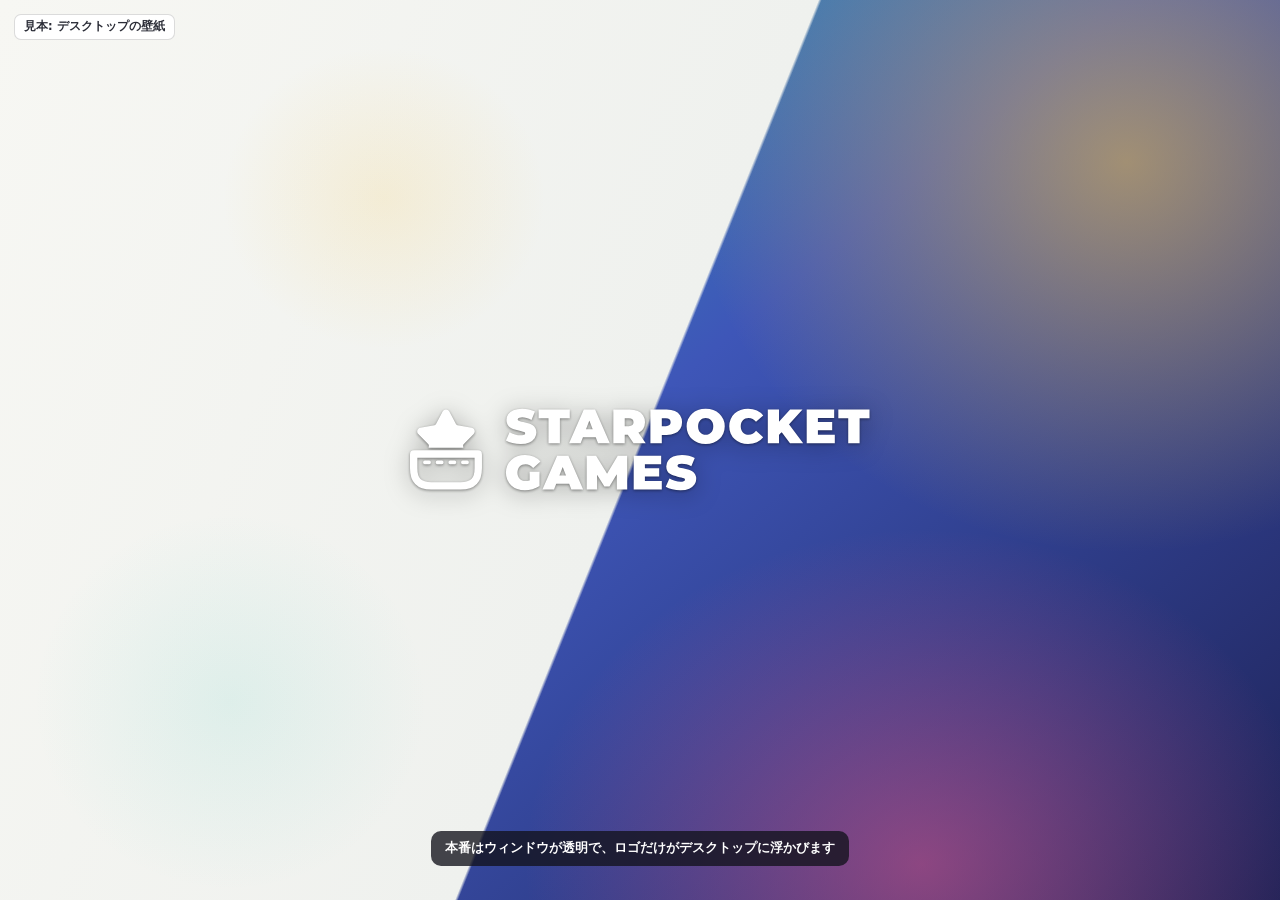
==== ui/index.html @ 76c2be0f "開発モードのソースのフォルダを、アプリの中で選べるようにした（v1.1.0） 持ち主 2026-09-26「特定のフォルダからやらないといけないのめんどくさい」。  今までソースの作業コピーは、次の " ====
<!doctype html>
<html lang="ja">
<meta charset="utf-8">
<meta http-equiv="Content-Security-Policy" content="default-src 'self'; script-src 'self' 'unsafe-inline'; style-src 'self' 'unsafe-inline'; img-src 'self' data:; media-src 'self'; font-src 'self'; connect-src 'self'; object-src 'none'; frame-src 'none'; base-uri 'none'; form-action 'none'">
<!-- StarPocket Client v0.1 UI: made by tools/import-ui.ps1 from the prototype (design/launcher-proto/index.html). Edit the prototype, then run the script again. -->
<title>StarPocket Client</title>
<style>
/* =====================================================================
   StarPocket Client — prototype UI (will run inside WebView2)
   Tokens: light palette on :root, dark via prefers-color-scheme and
   [data-theme="dark"]. Brand constants never change between themes.
   ===================================================================== */
:root{
  color-scheme: light;
  --font-ui: "M PLUS 1", "Hiragino Sans", "Yu Gothic UI", "Meiryo UI", "Microsoft YaHei UI", system-ui, sans-serif;
  --font-brand: "Montserrat", "M PLUS 1", "Yu Gothic UI", system-ui, sans-serif;

  /* brand (fixed): the constants, written down here whether a rule uses them or not */
  --navy:#1E2257; --gold:#F7C548; --teal:#2EC4B6; --stitch:#128C7E;
  /* the PocketRoles crewmate's own red (StarPocket brand decision, 2026-09-23: PocketRoles keeps its crewmate-in-a-
     pocket face). It belongs to the crewmate and the title artwork - the sprite below carries it - and it is never
     the app's accent. */
  --crew:#E63946; --crew-hi:#F35A67;

  /* accent — the person picks it (Settings → 全般 → いろ; the owner, 2026-09-23 「クライアントの色は好きに変えれる
     って言う風にしない？」). The app works these eleven --acc-* values out from that one colour (src\Core\AccentColor.cs)
     and puts them on <html> before the first paint, so the old colour never flashes past. The fallbacks below are the
     StarPocket default (gold) and are what the prototype shows on its own. */
  --accent:var(--acc-fill,#F7C548);        /* a filled surface: PLAY, the primary button, the NEW badge, the bands */
  --accent-hi:var(--acc-hi,#F9D271);       /* the top of a filled gradient */
  --accent-deep:var(--acc-deep,#F6BC2D);   /* its bottom */
  --accent-sub:var(--acc-sub,#FADB8F);     /* the small pill inside PLAY */
  --accent-ink:var(--acc-ink,#1E2257);     /* the text ON a filled surface (navy or white, whichever reads) */
  --accent-line:var(--acc-l-line,#A67907); /* 2 px lines, rings and dots */
  --accent-text:var(--acc-l-text,#7F5C06); /* text and icons with nothing filled under them */
  --accent-soft:var(--acc-l-soft,rgba(247,197,72,.22));
  /* danger — never the accent and never something the person can change: red is the one colour that means
     "something is wrong", and the mod already keeps red for stopped and failed */
  --danger:#B02230; --danger-text:#A8202E; --danger-soft:rgba(176,34,48,.14); --danger-dot:#E63946;

  /* surfaces — light */
  --bg:#ECEDF2; --rail:#E0E2EA; --panel:#FFFFFF; --panel-2:#F4F5F8; --panel-3:#E6E8EF;
  --line:rgba(24,27,52,.10); --line-2:rgba(24,27,52,.20);
  --text:#14151B; --muted:#555968; --faint:#80848F;
  --warn:#8A5700; --warn-bg:#FFF0CC; --warn-line:#E4B443;
  --ok:#11794F; --ok-bg:#DBF3E8;
  --focus:#2743C9;
  --tile-ring:#14151B;
  --glass:rgba(255,255,255,.62); --glass-line:rgba(255,255,255,.75);
  --scrim:rgba(18,20,34,.40);
  --shadow-1:0 1px 2px rgba(20,22,40,.08), 0 6px 18px rgba(20,22,40,.08);
  --shadow-2:0 2px 6px rgba(20,22,40,.10), 0 24px 60px rgba(20,22,40,.20);
  --tip-bg:#FFFFFF; --tip-text:#14151B; --tip-muted:#555968;
  /* the three system-requirement bands: 必要 is a fixed navy one, 推奨 / 快適 follow the accent */
  --req-grad:linear-gradient(90deg,#3B3D4A 0%,#1E2257 100%);
  --req-solid:var(--accent);
  --chip-bg:#FFFFFF;
  /* settings sheet, fields, community column */
  --sheet:#FFFFFF; --field:#F1F2F6; --field-line:rgba(24,27,52,.18); --toggle-off:#C9CCD6;
  --caption:#555968; --pill:#E6E8EF; --col:#E0E2EA; --card-float:#FFFFFF;
  /* settings overlay only (StarPocket colours; the main app tokens above stay as they are) */
  --set-bg:#F4F7FC; --set-nav:#E9EEF8; --set-raised:#E2E8F5; --set-raised-hi:#D6DEF0;
  --set-sel:#1E2257; --set-sel-text:#FFFFFF; --set-sel-icon:#F7C548;
  --set-line:rgba(30,34,87,.12); --set-line-2:rgba(30,34,87,.24);
  --set-text:#1B1F4A; --set-muted:#4A5178; --set-faint:#5A6190; --set-caption:#3B4270;
  --set-accent:#A67600; --set-accent-text:#7A5600; --set-accent-soft:rgba(247,197,72,.30); --set-radio-dot:#FFFFFF;
  --set-on:#128C7E; --set-on-ink:#FFFFFF; --set-on-soft:rgba(46,196,182,.16); --set-off:#C3CBE2; --set-edge:#7C85B0;
  --set-link:#0B6B62; --set-focus:#0B6B62; --set-btn-edge:#128C7E; --set-gold-edge:#A67600;
  --set-warm:#8A4B14; --set-warm-solid:#F2A07A; --set-warm-ink:#1E2257; --set-warm-edge:#8A4B14;
  --set-on-btn:#0F7B70; --set-on-btn-ink:#FFFFFF; --set-badge:#F7C548; --set-badge-ink:#1E2257;
  --set-knob:#FFFFFF; --set-shadow:0 20px 60px rgba(30,34,87,.22); --set-scrim:rgba(20,24,64,.42);
}
@media (prefers-color-scheme: dark){
  :root:not([data-theme="light"]){
    color-scheme: dark;
    --bg:#161616; --rail:#0F0F0F; --panel:#1F1F1F; --panel-2:#262626; --panel-3:#303030;
    --line:rgba(255,255,255,.08); --line-2:rgba(255,255,255,.16);
    --text:#F2F2F2; --muted:#A8A8A8; --faint:#707070;
    /* accent: the fill, its shades and the ink are the same in both themes; only what sits on a surface changes */
    --accent-line:var(--acc-d-line,#F7C548);
    --accent-text:var(--acc-d-text,#F7C548);
    --accent-soft:var(--acc-d-soft,rgba(247,197,72,.16));
    --danger:#C22F3C; --danger-text:#FF7A85; --danger-soft:rgba(230,57,70,.16); --danger-dot:#E63946;
    --warn:#F4BA45; --warn-bg:rgba(244,186,69,.12); --warn-line:rgba(244,186,69,.42);
    --ok:#45D49B; --ok-bg:rgba(69,212,155,.12);
    --focus:#F7C548;
    --tile-ring:#FFFFFF;
    --glass:rgba(40,40,40,.56); --glass-line:rgba(255,255,255,.14);
    --scrim:rgba(0,0,0,.56);
    --shadow-1:0 1px 2px rgba(0,0,0,.35), 0 8px 24px rgba(0,0,0,.30);
    --shadow-2:0 2px 8px rgba(0,0,0,.40), 0 28px 70px rgba(0,0,0,.55);
    --req-grad:linear-gradient(90deg,#2A2A2A 0%,#1E2257 100%);
    --req-solid:var(--accent);
    --chip-bg:#262626;
    --sheet:#0B0B0B; --field:#1A1A1A; --field-line:#3A3A3A; --toggle-off:#2C2C2C;
    --caption:#CFCFCF; --pill:#222222; --col:#0F0F0F; --card-float:#1C1C1C;
    --set-bg:#0F1230; --set-nav:#131738; --set-raised:#1D2250; --set-raised-hi:#272D62;
    --set-sel:#252B5E; --set-sel-text:#F5F1E6; --set-sel-icon:#F7C548;
    --set-line:rgba(167,174,204,.14); --set-line-2:rgba(167,174,204,.28);
    --set-text:#F5F1E6; --set-muted:#A7AECC; --set-faint:#949CC2; --set-caption:#C9CEE6;
    --set-accent:#F7C548; --set-accent-text:#F7C548; --set-accent-soft:#4A3A12; --set-radio-dot:#1E2257;
    --set-on:#2EC4B6; --set-on-ink:#1E2257; --set-on-soft:rgba(46,196,182,.14); --set-off:#2B3163; --set-edge:#7A83B4;
    --set-link:#4FD8CB; --set-focus:#F7C548; --set-btn-edge:#2EC4B6; --set-gold-edge:#F7C548;
    --set-warm:#FFB38A; --set-warm-solid:#F2A07A; --set-warm-ink:#1E2257; --set-warm-edge:#F2A07A;
    --set-on-btn:#2EC4B6; --set-on-btn-ink:#1E2257; --set-badge:#F7C548; --set-badge-ink:#1E2257;
    --set-knob:#FFFFFF; --set-shadow:0 20px 60px rgba(4,6,26,.55); --set-scrim:rgba(4,6,26,.62);
  }
}
:root[data-theme="dark"]{
  color-scheme: dark;
  --bg:#161616; --rail:#0F0F0F; --panel:#1F1F1F; --panel-2:#262626; --panel-3:#303030;
  --line:rgba(255,255,255,.08); --line-2:rgba(255,255,255,.16);
  --text:#F2F2F2; --muted:#A8A8A8; --faint:#707070;
  /* accent: the fill, its shades and the ink are the same in both themes; only what sits on a surface changes */
  --accent-line:var(--acc-d-line,#F7C548);
  --accent-text:var(--acc-d-text,#F7C548);
  --accent-soft:var(--acc-d-soft,rgba(247,197,72,.16));
  --danger:#C22F3C; --danger-text:#FF7A85; --danger-soft:rgba(230,57,70,.16); --danger-dot:#E63946;
  --warn:#F4BA45; --warn-bg:rgba(244,186,69,.12); --warn-line:rgba(244,186,69,.42);
  --ok:#45D49B; --ok-bg:rgba(69,212,155,.12);
  --focus:#F7C548;
  --tile-ring:#FFFFFF;
  --glass:rgba(40,40,40,.56); --glass-line:rgba(255,255,255,.14);
  --scrim:rgba(0,0,0,.56);
  --shadow-1:0 1px 2px rgba(0,0,0,.35), 0 8px 24px rgba(0,0,0,.30);
  --shadow-2:0 2px 8px rgba(0,0,0,.40), 0 28px 70px rgba(0,0,0,.55);
  --req-grad:linear-gradient(90deg,#2A2A2A 0%,#1E2257 100%);
  --req-solid:var(--accent);
  --chip-bg:#262626;
  --sheet:#0B0B0B; --field:#1A1A1A; --field-line:#3A3A3A; --toggle-off:#2C2C2C;
  --caption:#CFCFCF; --pill:#222222; --col:#0F0F0F; --card-float:#1C1C1C;
  --set-bg:#0F1230; --set-nav:#131738; --set-raised:#1D2250; --set-raised-hi:#272D62;
  --set-sel:#252B5E; --set-sel-text:#F5F1E6; --set-sel-icon:#F7C548;
  --set-line:rgba(167,174,204,.14); --set-line-2:rgba(167,174,204,.28);
  --set-text:#F5F1E6; --set-muted:#A7AECC; --set-faint:#949CC2; --set-caption:#C9CEE6;
  --set-accent:#F7C548; --set-accent-text:#F7C548; --set-accent-soft:#4A3A12; --set-radio-dot:#1E2257;
  --set-on:#2EC4B6; --set-on-ink:#1E2257; --set-on-soft:rgba(46,196,182,.14); --set-off:#2B3163; --set-edge:#7A83B4;
  --set-link:#4FD8CB; --set-focus:#F7C548; --set-btn-edge:#2EC4B6; --set-gold-edge:#F7C548;
  --set-warm:#FFB38A; --set-warm-solid:#F2A07A; --set-warm-ink:#1E2257; --set-warm-edge:#F2A07A;
  --set-on-btn:#2EC4B6; --set-on-btn-ink:#1E2257; --set-badge:#F7C548; --set-badge-ink:#1E2257;
  --set-knob:#FFFFFF; --set-shadow:0 20px 60px rgba(4,6,26,.55); --set-scrim:rgba(4,6,26,.62);
}
:root:lang(zh-CN){ --font-ui:"Microsoft YaHei UI","PingFang SC","Noto Sans SC","M PLUS 1",system-ui,sans-serif; }

/* ===== base ===== */
html{height:100%;box-sizing:border-box}
*,*::before,*::after{box-sizing:inherit}
body{height:100%;margin:0;background:var(--bg);color:var(--text);font:400 14px/1.6 var(--font-ui);-webkit-font-smoothing:antialiased;overflow:hidden;word-break:auto-phrase}
button,input,select{font:inherit;color:inherit}
h1,h2,h3,h4{text-wrap:balance}
p{text-wrap:pretty}
/* own rule: author display values (grid/flex) must not beat [hidden] when the page runs without a wrapper (WebView2) */
[hidden]{display:none!important}
:focus-visible{outline:2px solid var(--focus);outline-offset:3px;border-radius:10px}
.sprite{position:absolute;width:0;height:0;overflow:hidden}
.icon{width:20px;height:20px;flex:none;fill:none;stroke:currentColor;stroke-width:2;stroke-linecap:round;stroke-linejoin:round}
.icon.fill{fill:currentColor;stroke:none}
.vh{position:absolute!important;width:1px;height:1px;overflow:hidden;clip:rect(0 0 0 0);white-space:nowrap}
.num{font-variant-numeric:tabular-nums}
@supports (corner-shape: squircle){
  .sq{corner-shape:squircle}
}

/* ===== app frame: rail | content | community column ===== */
.app{--col-w:264px;height:100%;display:grid;grid-template-columns:72px minmax(0,1fr) var(--col-w);grid-template-rows:minmax(0,1fr);position:relative}
.app.col-collapsed{--col-w:64px}
.rail{grid-column:1;grid-row:1;background:var(--rail);display:flex;flex-direction:column;align-items:center;gap:6px;padding:10px 0 12px;border-right:1px solid var(--line);position:relative;z-index:6}
.rail-btn,.tile{width:48px;height:48px;border:0;border-radius:14px;display:grid;place-items:center;background:transparent;color:var(--muted);cursor:pointer;position:relative;padding:0}
.rail-btn:hover{color:var(--text);background:var(--panel-3)}
.rail-btn[aria-current="page"]{color:var(--text);background:var(--panel-3)}
.rail-btn .icon{width:22px;height:22px}
.rail-sep{width:28px;height:1px;background:var(--line-2);margin:6px 0}
.tile .pr{width:44px;height:44px;border-radius:12px;display:block}
.tile[aria-current="page"]::before{content:"";position:absolute;inset:-3px;border:2px solid var(--tile-ring);border-radius:17px}
.tile:hover .pr{filter:brightness(1.08)}
.badge-new{position:absolute;top:-5px;right:-9px;background:var(--accent);color:var(--accent-ink);font:800 9px/1 var(--font-brand);letter-spacing:.06em;padding:3px 5px 3px;border-radius:6px;box-shadow:0 0 0 2px var(--rail)}
/* titles from the title manifest: as many as fit, then "…" (more → library). No "+" button. */
/* contain:size: the tiles never make the rail taller than the window (the count is worked out from this box) */
.rail-titles{flex:1 1 0;min-height:0;contain:size;width:100%;display:flex;flex-direction:column;align-items:center;gap:6px}
.tile.more{color:var(--muted)}
.tile.more:hover{color:var(--text);background:var(--panel-3)}
.tile.more .icon{width:22px;height:22px}
.badge-smp{position:absolute;right:-7px;bottom:-5px;font:800 8.5px/1 var(--font-ui);padding:2px 3px;border-radius:4px;background:var(--panel-3);color:var(--text);box-shadow:0 0 0 2px var(--rail)}
.aegis-dot{position:absolute;right:8px;bottom:9px;width:9px;height:9px;border-radius:50%;background:var(--ok);box-shadow:0 0 0 2px var(--rail)}
/* rail tooltips */
.has-tip::after{content:attr(data-tip);position:absolute;left:calc(100% + 14px);top:50%;translate:0 -50%;scale:.96;opacity:0;pointer-events:none;background:var(--tip-bg);color:var(--tip-text);font:700 12px/1.2 var(--font-ui);padding:7px 10px;border-radius:8px;white-space:nowrap;box-shadow:var(--shadow-1);transition:opacity .12s ease, scale .12s ease;z-index:30}
.has-tip:hover::after,.has-tip:focus-visible::after{opacity:1;scale:1}

/* rail logo: keeps turning in 3D while hovered / focused and shows one themed variant after another */
.brand-btn{width:56px;height:56px;margin:0 0 10px;border:0;padding:0;background:transparent;border-radius:14px;display:grid;place-items:center;cursor:pointer;perspective:240px;position:relative;z-index:2}
.logo3d{display:block;width:40px;height:40px;transform-style:preserve-3d;will-change:transform}
.logo3d svg{display:block;width:100%;height:100%;overflow:visible;filter:drop-shadow(0 2px 4px rgba(0,0,0,.18))}

.main{grid-column:2;grid-row:1;position:relative;min-width:0;height:100%;overflow:hidden;container-type:inline-size;container-name:main}

/* window controls (frameless window): top right, over the community column's top strip */
.titlebar{position:absolute;top:0;right:0;height:34px;display:flex;align-items:center;gap:2px;padding:0 4px 0 10px;z-index:12;app-region:drag;-webkit-app-region:drag}
.titlebar button{app-region:no-drag;-webkit-app-region:no-drag}
.titlebar .tb-brand,.titlebar .tb-avatar{display:none}
.tb-fill{flex:1}
.wbtn{width:40px;height:30px;border:0;background:transparent;display:grid;place-items:center;color:var(--muted);cursor:pointer;border-radius:8px}
.wbtn .icon{width:15px;height:15px}
.wbtn:hover{background:var(--panel-3);color:var(--text)}
.wbtn.close:hover{background:var(--danger);color:#fff}   /* the Windows habit: closing is the one red button up here */
/* 「配信中」: the ON AIR habit, the same red as a warning — it says "your name is on someone's screen right now" */
.streamer-chip{display:none;align-items:center;gap:5px;height:22px;padding:0 9px;border-radius:999px;background:var(--danger-soft);color:var(--danger-text);font:800 11px/1 var(--font-ui);margin-right:6px;white-space:nowrap}
.streamer-chip::before{content:"";width:7px;height:7px;border-radius:50%;background:var(--danger-dot)}
:root[data-streamer] .streamer-chip{display:inline-flex}
/* v1.1: 「開発」 in the title bar while the app runs against the author's working copy of the mod (ui/host-v01.js un-hides
   it from the app's "mode"); the same chip the tool rows wear. Never shown on its own: hidden until the app says so. */
.tb-mode{margin-right:8px;padding:4px 8px;font-size:11px}

/* views */
/* no layout scrollbar (it would cut a strip off the full-bleed hero); a thin overlay thumb is drawn instead (.sthumb) */
.view{position:absolute;inset:0;overflow-y:auto;overflow-x:hidden;scrollbar-width:none}
.view::-webkit-scrollbar{display:none}
.sthumb{position:absolute;right:3px;top:0;width:4px;height:0;border-radius:4px;background:var(--line-2);opacity:0;z-index:11;cursor:grab;transition:opacity .35s ease, width .15s ease}
.sthumb::before{content:"";position:absolute;inset:0 -6px}
.sthumb.on,.sthumb:hover,.sthumb.drag{opacity:1;transition:opacity .08s ease, width .15s ease}
.sthumb:hover,.sthumb.drag{width:6px;background:var(--muted)}
.sthumb.drag{cursor:grabbing}
.view.enter,.app.enter{animation:viewIn .16s cubic-bezier(.2,.8,.2,1)}
@keyframes viewIn{from{opacity:0;translate:0 5px}to{opacity:1;translate:0 0}}

/* ===== game page: solid header band (title + tabs), sticky ===== */
.band{position:sticky;top:0;z-index:5;height:88px;display:grid;grid-template-columns:minmax(0,1fr) auto minmax(0,1fr);align-items:center;gap:16px;padding:0 24px 0 52px;background:var(--bg);app-region:drag;-webkit-app-region:drag}
.band button{app-region:no-drag;-webkit-app-region:no-drag}
.game-word{margin:0;font:900 26px/1 var(--font-brand);letter-spacing:-.01em;white-space:nowrap;overflow:hidden;text-overflow:ellipsis}
.seg{position:relative;display:inline-flex;padding:4px;border-radius:12px;background:var(--panel);border:1px solid var(--line)}
.seg-ind{position:absolute;top:4px;bottom:4px;left:0;width:0;border-radius:9px;background:var(--panel-3)}
.seg-ind::after{content:"";position:absolute;left:50%;bottom:3px;width:18px;height:2px;margin-left:-9px;border-radius:2px;background:var(--accent-line)}
.seg button{position:relative;z-index:1;border:0;background:transparent;color:var(--muted);font-weight:800;font-size:13px;padding:7px 16px;border-radius:9px;cursor:pointer;display:inline-flex;align-items:center;gap:6px;transition:color .15s}
.seg button:hover{color:var(--text)}
.seg button[aria-selected="true"]{color:var(--text)}
.seg .reddot{width:7px;height:7px;border-radius:50%;background:var(--accent-line)}   /* "not read yet", not "wrong" */

/* ===== hero: 自作の動く絵（動画は無し。持ち主 2026-09-24「動画はいいや、要らない」） ===== */
/* always-dark surfaces: a gold focus ring reads on navy in both themes */
.hero,.feature,.aegis-hero,.splash{--focus:#F7C548}
.hero{position:relative;min-height:max(460px,calc(100dvh - 88px));display:grid;grid-template-rows:auto minmax(24px,1fr) auto;padding:94px 40px 36px 46px;overflow:hidden;isolation:isolate;color:#fff;background:#0B0C22}
.scene{position:absolute;inset:0;z-index:-1;overflow:hidden}
.scene-art{position:absolute;inset:-3%;width:106%;height:106%;display:block}
.scrim-l{position:absolute;inset:0;background:linear-gradient(90deg,rgba(9,10,24,.85) 0%,rgba(9,10,24,.55) 26%,rgba(9,10,24,0) 45%)}
.scrim-b{position:absolute;inset:auto 0 0 0;height:46%;background:linear-gradient(0deg,rgba(9,10,24,.88) 0%,rgba(9,10,24,.55) 45%,rgba(9,10,24,0) 100%)}
.hero-copy{grid-row:1;width:min(360px,100%);display:grid;gap:12px;justify-items:start;align-content:start}
.feat-title{margin:0;font:800 28px/1.28 var(--font-ui);letter-spacing:.005em;text-shadow:0 1px 12px rgba(0,0,0,.35)}
.hero .desc{margin:0;color:rgba(255,255,255,.84);font-size:13.5px;line-height:1.65;max-width:360px;display:-webkit-box;-webkit-box-orient:vertical;-webkit-line-clamp:4;line-clamp:4;overflow:hidden}
.btn-white{display:inline-flex;align-items:center;justify-content:center;gap:8px;height:40px;padding:0 20px;border:0;border-radius:999px;background:#fff;color:#15161C;font-weight:800;font-size:14px;cursor:pointer;box-shadow:0 1px 2px rgba(0,0,0,.2)}
.btn-white:hover{background:#ECECF0}
.btn-white .icon{width:15px;height:15px}
/* scene motion: elements inside <symbol id="art-hero"> render through <use>, so selectors cannot see the .hero ancestor;
   "pause" is passed in through the inherited custom property --motion (.still sets it) */
.tw{animation:tw 3.2s ease-in-out infinite}
.bob{animation:bob 5s ease-in-out infinite}
.pan{animation:pan 40s ease-in-out infinite alternate}
.drift{animation:drift 14s ease-in-out infinite alternate}
.fl1,.fl2,.fl3{transform-box:fill-box;transform-origin:center}
.fl1{animation:fl1 6s ease-in-out infinite}
.fl2{animation:fl2 7.5s ease-in-out infinite}
.fl3{animation:fl3 6.8s ease-in-out infinite}
.kb{animation:kb 26s ease-in-out infinite alternate}
/* after the shorthands above (they reset the play state) */
.va{animation-play-state:var(--motion,running)}
.still{--motion:paused}
/* the originals inside the hidden sprite never show, so they never animate (only the copies drawn through <use> do;
   those copies sit in the <use> shadow tree, which has no .sprite ancestor, so this rule does not reach them) */
svg.sprite .va{animation:none}
@keyframes tw{0%,100%{opacity:.25}50%{opacity:1}}
@keyframes bob{0%,100%{translate:0 0}50%{translate:0 -8px}}
@keyframes pan{from{translate:0 0}to{translate:-60px 10px}}
@keyframes drift{from{translate:-30px 4px}to{translate:40px -6px}}
@keyframes fl1{0%,100%{translate:0 0;rotate:0deg}50%{translate:0 -6px;rotate:-3deg}}
@keyframes fl2{0%,100%{translate:0 0;rotate:0deg}50%{translate:0 6px;rotate:2.5deg}}
@keyframes fl3{0%,100%{translate:0 -3px;rotate:0deg}50%{translate:0 4px;rotate:3deg}}
@keyframes kb{from{scale:1;translate:0 0}to{scale:1.05;translate:-1.5% .5%}}

/* ===== launch row (bottom of the hero): play | cards ===== */
.launch-row{grid-row:3;position:relative;display:grid;grid-template-columns:auto minmax(0,1fr);gap:32px;align-items:start}
/* the card thumbnails are 90 px tall and end level with the 72 px play button */
.launch{display:grid;gap:10px;justify-items:start;width:300px;min-width:300px;padding-top:18px}
.play-spot{position:relative;width:300px;height:72px}
.play{position:relative;overflow:hidden;width:300px;height:72px;border:0;border-radius:18px;display:inline-flex;align-items:center;justify-content:center;gap:14px;color:var(--accent-ink);font:900 24px/1 var(--font-ui);letter-spacing:.06em;cursor:pointer;
  background:linear-gradient(180deg,var(--accent-hi) 0%,var(--accent) 46%,var(--accent-deep) 100%);
  transition:box-shadow .15s;
  box-shadow:inset 0 1px 0 rgba(255,255,255,.38), inset 0 -2px 0 rgba(0,0,0,.16), 0 2px 6px rgba(20,22,40,.32), 0 16px 36px rgba(20,22,40,.30)}
/* hover NEVER repaints this button. Every ratio the colour guard (src\Core\AccentColor.cs) works out - the label on
   the fill and on both ends of its gradient, the button against the hero - is measured on the resting colours, so a
   hover that brightened the fill would take the whole button out from under the guard: the accent could be read at
   rest and unreadable under the pointer, and nothing would say so. It grows a halo of its own colour on the hero and
   lifts its shadow instead; not one painted colour of the button moves. */
.play:hover{box-shadow:inset 0 1px 0 rgba(255,255,255,.38), inset 0 -2px 0 rgba(0,0,0,.16), 0 2px 6px rgba(20,22,40,.32), 0 18px 44px rgba(20,22,40,.42), 0 0 0 5px var(--accent-soft)}
.play .icon{width:24px;height:24px;stroke-width:2.6}
/* the sweep while a task runs: the ink's own colour, so it shows on a light fill as well as a dark one */
.play .fillbar{position:absolute;inset:0 auto 0 0;width:0;background:currentColor;opacity:.18;pointer-events:none}
.play > span{position:relative}
/* label + (install / update only) a small line with size and time */
.play-txt{display:grid;justify-items:center;gap:6px}
.play-sub{font:700 12.5px/1 var(--font-ui);letter-spacing:.01em;padding:3px 9px 4px;border-radius:999px;background:var(--accent-sub)}
.play[aria-busy="true"]{cursor:progress;font-size:18px;letter-spacing:.02em}
/* already playing: a grey button, so it is not the accent and its text goes back to white */
.play.running{background:linear-gradient(180deg,#5E5E5E,#444444);color:#fff;box-shadow:inset 0 1px 0 rgba(255,255,255,.2),0 2px 6px rgba(0,0,0,.2)}
.play.running .play-sub{background:rgba(0,0,0,.28)}
.play[aria-disabled="true"]{cursor:progress}
/* update in progress: the same spot becomes a dark card with bar, MB, speed and time left */
.upd{position:absolute;inset:0;border-radius:18px;background:rgba(14,14,18,.9);border:1px solid rgba(255,255,255,.14);box-shadow:0 10px 30px rgba(0,0,0,.35);padding:7px 12px 7px 14px;display:grid;grid-template-columns:minmax(0,1fr) auto;grid-template-rows:auto 6px 24px;column-gap:8px;row-gap:6px;align-content:center;color:#fff;outline:none}
.upd:focus-visible{outline:2px solid var(--focus);outline-offset:3px}
.upd-h{font:800 13px/1.2 var(--font-ui);display:flex;align-items:center;gap:6px}
.upd-h .icon{width:14px;height:14px;color:var(--accent)}
.upd-pct{font:900 15px/1.2 var(--font-brand);text-align:right}
.upd-bar{grid-column:1 / -1;height:6px;border-radius:3px;background:rgba(255,255,255,.14);overflow:hidden}
.upd-bar i{display:block;height:100%;width:0;border-radius:3px;background:linear-gradient(90deg,var(--accent),var(--accent-hi))}
.upd-meta{font:700 11px/1.3 var(--font-ui);letter-spacing:-.005em;color:rgba(255,255,255,.72);white-space:nowrap;overflow:hidden;text-overflow:ellipsis;align-self:center}
/* mini taskbar button (the real app mirrors the same value on its taskbar button) */
.tb-mini{position:relative;width:24px;height:24px;border-radius:6px;background:rgba(255,255,255,.1);display:grid;place-items:center;align-self:center;grid-row:3;grid-column:2}
.tb-mini svg{width:15px;height:15px}
.tb-mini i{position:absolute;left:3px;right:3px;bottom:2px;height:3px;border-radius:2px;background:rgba(255,255,255,.18);overflow:hidden}
.tb-mini i b{display:block;height:100%;width:0;background:#3DDC84}

/* 記事のカード 2 枚（絵の上）。動画のカードが無くなったので 3 列 → 2 列。カード 1 枚の幅（160 px）は前のまま */
.media-col{position:relative;justify-self:end;width:min(100%,334px)}
.media{list-style:none;margin:0;padding:0;display:grid;grid-template-columns:repeat(2,minmax(0,1fr));gap:14px}
.media > li{display:grid;min-width:0}
.media-card{width:100%;display:grid;gap:8px;align-content:start;text-align:left;background:none;border:0;padding:0;cursor:pointer;color:#fff}
.mthumb{position:relative;aspect-ratio:16/9;max-width:100%;border-radius:8px;overflow:hidden;box-shadow:0 6px 18px rgba(0,0,0,.35);background:#20223A}
.mthumb > svg{position:absolute;inset:0;width:100%;height:100%;display:block;transition:scale .35s cubic-bezier(.2,.8,.2,1)}
.media-card:hover .mthumb > svg{scale:1.05}
.dur{position:absolute;left:7px;bottom:7px;display:inline-flex;align-items:center;gap:4px;height:20px;background:rgba(8,8,8,.82);color:#fff;font:800 10.5px/1 var(--font-ui);padding:0 7px;border-radius:999px}
.dur .icon{width:11px;height:11px}
.mtitle{font-weight:800;font-size:12.5px;line-height:1.45;display:-webkit-box;-webkit-box-orient:vertical;-webkit-line-clamp:2;line-clamp:2;overflow:hidden;text-shadow:0 1px 6px rgba(0,0,0,.4)}

/* ===== パッチノートのタブ: hero は「プレイの帯」にたたまれる =====
   持ち主 2026-09-24「概要は概要の画面、パッチノートはパッチノートって分けないか」。売り文句とカード 2 枚は概要のもの。
   プレイの行（ボタン・状態・メンテナンス）だけはどちらのタブにも残す: ゲームのページのどこにいてもプレイは押せる。
   見せ方は 2 つ比べた:
     (a) hero を画面 1 枚分の高さのまま残し、中の売り文句とカードだけ隠す → 大きな絵の底にプレイボタンが 1 つ浮くだけで間延びし、
         パッチノートは 1 画面ぶんスクロールしないと出てこない。
     (b) hero を中身の分だけの高さにたたむ（この形）→ 題名とタブの帯のすぐ下に、絵を背にしたプレイの帯が約 200 px、その下から
         パッチノートが始まる。切り替えた時に一番上へ戻す（selectTab）ので、見出しが最初の画面に入る。
   (b) を選んだ。プレイボタンは 300×72 のまま（色の見張り AccentColor.cs と tools\uitest が測る大きさを変えない）。
   タブの状態は selectTab が <section id="view-game"> の data-tab に書く。 */
#view-game[data-tab="pn"] .hero{min-height:0;grid-template-rows:auto;padding:26px 40px 26px 46px}
#view-game[data-tab="pn"] .hero-copy,#view-game[data-tab="pn"] .media-col{display:none}
#view-game[data-tab="pn"] .launch-row{grid-row:1;grid-template-columns:auto}
#view-game[data-tab="pn"] .launch{padding-top:0}

/* ===== community column (in place of a friends list) ===== */
.community{grid-column:3;grid-row:1;background:var(--col);min-width:0;padding:40px 10px 10px 0;position:relative;z-index:6}
.comm-card{height:100%;background:var(--card-float);border-radius:12px;border:1px solid var(--line);display:flex;flex-direction:column;min-height:0;overflow:hidden}
.comm-top{display:flex;align-items:center;gap:10px;padding:12px 10px 10px 12px}
.avatar-btn{flex:none;position:relative;width:34px;height:34px;border-radius:50%;border:0;padding:0;background:var(--panel-3);display:grid;place-items:center;cursor:pointer}
.avatar-btn svg{width:28px;height:28px}
.avatar-btn::after{content:"";position:absolute;right:-1px;bottom:-1px;width:10px;height:10px;border-radius:50%;background:#3BC57A;box-shadow:0 0 0 2px var(--card-float)}
.me{min-width:0;flex:1;display:grid;gap:2px;justify-items:start}
.me b{font-size:13.5px;line-height:1.2;max-width:100%;overflow:hidden;text-overflow:ellipsis;white-space:nowrap}
.role-chip{font:800 10px/1 var(--font-ui);padding:3px 6px;border-radius:5px;background:var(--pill);color:var(--muted);white-space:nowrap}
.role-chip[data-role="admin"]{background:rgba(46,196,182,.18);color:#0F7B70}
.role-chip[data-role="author"]{background:rgba(247,197,72,.24);color:#7A5600}
:root[data-theme="dark"] .role-chip[data-role="admin"]{color:#5FE0D3}
:root[data-theme="dark"] .role-chip[data-role="author"]{color:#F7C548}
@media (prefers-color-scheme: dark){:root:not([data-theme="light"]) .role-chip[data-role="admin"]{color:#5FE0D3}:root:not([data-theme="light"]) .role-chip[data-role="author"]{color:#F7C548}}
.ibtn{flex:none;width:30px;height:30px;border:0;border-radius:8px;background:transparent;color:var(--muted);display:grid;place-items:center;cursor:pointer}
.ibtn:hover{background:var(--panel-3);color:var(--text)}
.ibtn .icon{width:17px;height:17px}
.comm-body{flex:1;min-height:0;display:flex;flex-direction:column;gap:10px;padding:0 12px 12px}
.comm-card .comm-h{display:flex;align-items:center;gap:6px;margin:4px 0 0;font:800 12px/1 var(--font-ui);letter-spacing:.06em;color:var(--muted)}
.sample-mini{font:700 9.5px/1 var(--font-ui);padding:2px 5px;border-radius:4px;border:1px solid var(--line-2);color:var(--muted);letter-spacing:0;white-space:nowrap}
.dc{display:grid;grid-template-columns:auto minmax(0,1fr) auto;grid-template-areas:"ic nm bt" "ic ct ct";align-items:center;gap:2px 10px;padding:10px;border-radius:10px;background:var(--panel-2);border:1px solid var(--line)}
.dc-ic{grid-area:ic;width:30px;height:30px;border-radius:9px;background:#5865F2;color:#fff;display:grid;place-items:center}
.dc-ic .icon{width:17px;height:17px}
.dc > div{display:contents}
.dc b{grid-area:nm;display:block;font-size:12.5px;line-height:1.3}
.dc small{grid-area:ct;display:flex;align-items:center;gap:5px;font-size:11.5px;color:var(--muted);line-height:1.3}
.dc small::before{content:"";width:7px;height:7px;border-radius:50%;background:#3BC57A;flex:none}
/* no count (the app, until it looks one up): no "online" lamp beside 準備中 */
.dc small[data-none]::before{display:none}
.btn-join{grid-area:bt;height:28px;padding:0 11px;border-radius:7px;border:0;background:var(--text);color:var(--bg);font-weight:800;font-size:12px;cursor:pointer;white-space:nowrap}
.btn-join:hover{opacity:.88}
.cseg{display:grid;grid-template-columns:1fr 1fr;border-radius:9px;background:var(--panel-2);border:1px solid var(--line);padding:3px;gap:3px}
.cseg button{position:relative;white-space:nowrap;height:30px;border:0;border-radius:7px;background:transparent;color:var(--muted);font-weight:800;font-size:12px;cursor:pointer;display:inline-flex;align-items:center;justify-content:center;gap:6px}
.cseg button .icon{width:15px;height:15px}
.cseg button[aria-selected="true"]{background:var(--panel-3);color:var(--text)}
.cseg button[aria-selected="true"]::after{content:"";position:absolute;left:50%;bottom:2px;width:16px;height:2px;margin-left:-8px;border-radius:2px;background:var(--accent-line)}
.csearch{position:relative}
.csearch .icon{position:absolute;left:9px;top:50%;translate:0 -50%;width:14px;height:14px;color:var(--muted);pointer-events:none}
.csearch input{width:100%;height:30px;border-radius:8px;border:1px solid var(--line);background:var(--panel-2);padding:0 10px 0 29px;font-size:12.5px}
.csearch input::placeholder{color:var(--faint)}
.clist{list-style:none;margin:0 -4px;padding:0;overflow-y:auto;flex:1;min-height:0;scrollbar-width:thin}
/* every row but the "nothing here" line (.cempty, below) is avatar | name | buttons */
.clist li:not(.cempty){display:grid;grid-template-columns:26px minmax(0,1fr) auto;align-items:center;gap:8px;padding:7px 4px;border-radius:8px}
.clist li:not(.cempty):hover{background:var(--panel-2)}
.cav{width:26px;height:26px;border-radius:50%;display:grid;place-items:center;font:800 11px/1 var(--font-ui);color:#fff}
.cname{min-width:0;display:grid}
.cname b{font-size:12.5px;line-height:1.3;overflow:hidden;text-overflow:ellipsis;white-space:nowrap}
.cname small{font-size:11px;color:var(--muted);line-height:1.3;white-space:nowrap;overflow:hidden;text-overflow:ellipsis}
.cacts{display:flex;gap:4px}
.qbtn{height:24px;padding:0 7px;border-radius:6px;border:1px solid var(--line-2);background:transparent;font:800 10.5px/1 var(--font-ui);color:var(--muted);cursor:pointer;white-space:nowrap}
.qbtn:hover{color:var(--text);border-color:var(--muted)}
.qbtn[aria-pressed="true"]{background:var(--gold);border-color:var(--gold);color:#3A2A00}
/* 入室制限 ON: red on purpose — it stops someone coming in, like the mod's own stopped state */
.qbtn.lock[aria-pressed="true"]{background:var(--danger);border-color:var(--danger);color:#fff}
.croom{font:900 13px/1.2 var(--font-brand);letter-spacing:.06em}
.ccount{font:800 11.5px/1 var(--font-ui);color:var(--muted);white-space:nowrap}
.cfoot{margin:0;font-size:11px;color:var(--muted);line-height:1.5}
/* the "nothing here" line is one line of text across the whole list, never a row of the grid above: as a grid row its
   text landed in the 26 px avatar column and came out one character per line (the owner, 2026-09-24). It also keeps
   a width of its own and never breaks inside a CJK phrase, so a list squeezed narrow shows it whole or cut off, never
   as a vertical strip. */
.cempty{display:block;margin:0;padding:14px 6px;min-width:min-content;font-size:12px;color:var(--muted);text-align:center;word-break:keep-all;overflow-wrap:normal}
.cstream{margin:0;padding:14px 10px;border-radius:10px;border:1px dashed var(--line-2);font-size:12px;color:var(--muted);text-align:center}
/* collapsed strip */
.comm-mini{display:none;flex-direction:column;align-items:center;gap:12px;padding:12px 0}
.mini-btn{position:relative;width:40px;height:40px;border:0;border-radius:10px;background:transparent;color:var(--muted);display:grid;place-items:center;cursor:pointer}
.mini-btn:hover{background:var(--panel-3);color:var(--text)}
.mini-btn .icon{width:19px;height:19px}
.mini-count{font:800 10.5px/1 var(--font-ui);color:var(--muted);margin-top:-8px}
.col-collapsed .community{padding-right:8px}
.col-collapsed .comm-top,.col-collapsed .comm-body{display:none}
.col-collapsed .comm-mini{display:flex}
.comm-drawer .comm-top,.comm-drawer .comm-body{display:flex!important}
.comm-drawer .comm-body{flex-direction:column}
.comm-drawer .comm-mini{display:none!important}

/* account popover (to the left of the column) */
.pop{position:fixed;z-index:70;width:256px;padding:14px;border-radius:12px;background:var(--card-float);border:1px solid var(--line-2);box-shadow:var(--shadow-2);display:grid;gap:10px;opacity:0}
.pop-me{display:grid;grid-template-columns:auto minmax(0,1fr);gap:12px;align-items:center}
.pop-av{position:relative;width:53px;height:53px;border-radius:50%;background:var(--panel-3);display:grid;place-items:center}
.pop-av svg{width:44px;height:44px}
.pop-av::after{content:"";position:absolute;right:1px;bottom:1px;width:12px;height:12px;border-radius:50%;background:#3BC57A;box-shadow:0 0 0 2.5px var(--card-float)}
.pop-me b{display:block;font-size:15px;line-height:1.25;overflow-wrap:anywhere}
.pop-me .role-chip{display:inline-block;margin-top:4px}
.pop-local{margin:0;font-size:11.5px;line-height:1.5;color:var(--muted);display:flex;gap:6px;align-items:flex-start}
.pop-local .icon{width:14px;height:14px;margin-top:2px}
.pop-row{display:grid;grid-template-columns:1fr 1fr;gap:6px}
.btn-mini{height:30px;padding:0 6px;white-space:nowrap;border-radius:7px;border:1px solid var(--line-2);background:var(--panel-2);font-weight:800;font-size:12px;cursor:pointer;color:var(--text)}
.btn-mini:hover{background:var(--panel-3)}
.pop hr{border:0;border-top:1px solid var(--line);margin:0}
.pop-menu{list-style:none;margin:0;padding:0;display:grid;gap:1px}
.pop-menu button{width:100%;display:flex;align-items:center;gap:10px;border:0;background:transparent;padding:8px 8px;border-radius:8px;text-align:left;font-weight:800;font-size:13px;cursor:pointer;color:var(--text)}
.pop-menu button:hover,.pop-menu button:focus-visible{background:var(--panel-3)}
.pop-menu .icon{width:16px;height:16px;color:var(--muted)}
.av-grid{display:grid;grid-template-columns:repeat(3,1fr);gap:6px}
.av-grid button{height:52px;border-radius:10px;border:2px solid transparent;background:var(--panel-2);display:grid;place-items:center;cursor:pointer;padding:0}
.av-grid button svg{width:38px;height:38px}
.av-grid button[aria-checked="true"]{border-color:var(--accent-line)}
.av-grid button.av-photo-tile .icon{width:22px;height:22px;color:var(--muted)}
.av-grid button.av-photo-tile svg:not(.icon){width:38px;height:38px;clip-path:circle(50%)}
.av-more{display:grid;gap:6px;margin-top:6px}
.av-more small{font-size:11px;line-height:1.5;color:var(--muted)}
/* v1.3: 写真は丸いっぱいに、組み込みの絵は今までの余白のまま（上の 28 / 44 px） */
html.av-photo .avatar-btn svg,html.av-photo .pop-av svg{width:100%;height:100%;clip-path:circle(50%)}
.name-edit{display:grid;gap:6px}
.name-edit input{height:32px;border-radius:7px;border:1px solid var(--field-line);background:var(--field);padding:0 10px;font-weight:700}
.name-edit small{font-size:11px;color:var(--muted)}
.play-status{display:flex;flex-wrap:wrap;align-items:center;gap:4px 8px;font-size:12.5px;color:var(--muted);max-width:300px}
.play-status b{color:var(--text)}
.dot{width:8px;height:8px;border-radius:50%;background:var(--ok);flex:none;box-shadow:0 0 0 3px var(--ok-bg)}
/* the state lamp: green / amber / red, the plain traffic light. Red keeps the one red that shows up on the hero,
   on a white panel and on a dark panel all three (3:1 everywhere) — no other red manages that. */
.dot.red{background:var(--danger-dot);box-shadow:0 0 0 3px rgba(230,57,70,.18)}
.dot.orange{background:#F08A24;box-shadow:0 0 0 3px rgba(240,138,36,.2)}
.dot.busy{background:var(--teal);box-shadow:0 0 0 3px rgba(46,196,182,.2)}
/* progress log under the button while a task runs (today's always-visible log box) */
.plog{list-style:none;margin:0;padding:10px 12px;width:100%;display:grid;gap:4px;border-radius:14px;background:var(--panel);border:1px solid var(--line);box-shadow:var(--shadow-1);font-size:12px;line-height:1.45}
.plog li{display:grid;grid-template-columns:minmax(0,1fr) auto;gap:8px;align-items:baseline;color:var(--muted)}
.plog li b{font-weight:800;color:var(--ok)}
.plog li.run,.plog li.run b,.plog li.wait,.plog li.wait b{color:var(--text)}
.plog li.skip b{color:var(--muted);font-weight:700}
.plog li.err,.plog li.err b{color:var(--danger-text)}   /* a step that failed */
.plog li.miss,.plog li.miss b{color:var(--warn)}
.pick-link{border:0;background:none;padding:0;font:inherit;font-weight:800;color:var(--text);text-decoration:underline;text-underline-offset:3px;cursor:pointer}
.hero .pick-link{color:#fff}
.plog .ph{font-weight:800;color:var(--text);margin-bottom:2px}
.chip-wrap{position:relative;max-width:100%}
.chip-warn{position:relative;display:inline-flex;align-items:center;gap:6px;min-height:32px;max-width:100%;padding:5px 13px 5px 9px;border-radius:999px;white-space:nowrap;background:var(--warn-bg);color:var(--warn);border:1px solid var(--warn-line);font-weight:800;font-size:12px;cursor:help;text-align:left}
.chip-warn .icon{width:15px;height:15px}
/* the "sample" tag sits on the chip edge so the chip itself stays within the 300px play column */
.chip-warn .sample{position:absolute;top:-8px;right:10px;font:800 9.5px/1 var(--font-ui);padding:2px 5px;border-radius:5px;border:1px solid var(--warn-line);background:var(--bg);color:var(--warn)}
.tipcard{position:absolute;left:0;top:calc(100% + 10px);width:320px;max-width:calc(100vw - 32px);background:var(--tip-bg);color:var(--tip-text);border-radius:16px;padding:16px 18px;box-shadow:0 2px 6px rgba(0,0,0,.18),0 22px 50px rgba(0,0,0,.28);z-index:20;opacity:0;visibility:hidden;translate:0 6px;scale:.98;transform-origin:20px 0;transition:opacity .14s ease, translate .22s cubic-bezier(.2,.9,.3,1.2), scale .22s cubic-bezier(.2,.9,.3,1.2), visibility 0s .14s}
.tipcard::before{content:"";position:absolute;left:22px;top:-6px;width:12px;height:12px;background:var(--tip-bg);rotate:45deg;border-radius:2px}
.chip-wrap.up .tipcard{top:auto;bottom:calc(100% + 10px);transform-origin:20px 100%}
.chip-wrap.up .tipcard::before{top:auto;bottom:-6px}
.chip-wrap:hover .tipcard,.chip-wrap:focus-within .tipcard{opacity:1;visibility:visible;translate:0 0;scale:1;transition-delay:0s}
/* Escape dismisses the card until the pointer leaves / focus moves (WCAG 1.4.13) */
.chip-wrap.tip-off .tipcard,.chip-wrap.tip-off:hover .tipcard,.chip-wrap.tip-off:focus-within .tipcard{opacity:0;visibility:hidden}
.tip-badges{display:flex;gap:6px;margin-bottom:10px}
.tbadge{font:800 11px/1 var(--font-ui);padding:5px 8px;border-radius:6px;background:#FFE7B0;color:#6B4300}
.tbadge.gray{background:#ECEDF2;color:#4B4F5C}
.tipcard h4{margin:0 0 4px;font-size:15px;line-height:1.4}
.tipcard time{display:block;font-size:12px;color:var(--tip-muted);font-weight:700;margin-bottom:8px}
.tipcard time + .lt-local{display:block;margin:-6px 0 8px;font-size:11.5px;font-weight:700;color:var(--tip-muted)}
/* a time in UTC; hover, keyboard focus or a tap shows the viewer's own PC time in small text */
.lt{position:relative;display:inline-flex;align-items:center;border-radius:4px;cursor:help}
.lt > time{text-decoration:underline dotted;text-decoration-color:var(--line-2);text-underline-offset:4px}
.lt:hover > time,.lt.open > time{text-decoration-color:currentColor}
.lt-pop{position:absolute;left:0;top:calc(100% + 6px);z-index:25;width:max-content;max-width:min(260px,calc(100vw - 32px));padding:5px 9px;border-radius:7px;background:var(--tip-bg);color:var(--tip-text);font:700 11.5px/1.35 var(--font-ui);box-shadow:var(--shadow-1);white-space:nowrap;pointer-events:none;opacity:0;visibility:hidden;translate:0 -3px;transition:opacity .12s ease, translate .16s ease, visibility 0s .12s}
.lt:hover .lt-pop,.lt:focus-visible .lt-pop,.lt.open .lt-pop{opacity:1;visibility:visible;translate:0 0;transition-delay:0s}
.lt.tip-off .lt-pop{opacity:0;visibility:hidden}
.tipcard p{margin:0;font-size:12.5px;line-height:1.65;color:var(--tip-muted)}
/* ===== sections ===== */
.sec{padding:0 40px;margin-top:56px}
.sec > h2{margin:0 0 18px;font:900 26px/1.25 var(--font-ui);letter-spacing:.01em}
.plat-groups{display:flex;flex-wrap:wrap;gap:16px 40px}
.plat-group h3{margin:0 0 10px;font-size:12px;font-weight:800;color:var(--muted);letter-spacing:.08em}
.chips{display:flex;flex-wrap:wrap;gap:10px}
.pchip{display:inline-flex;align-items:center;gap:9px;height:42px;padding:0 18px 0 13px;border-radius:13px;background:var(--chip-bg);border:1px solid var(--line);font-weight:800;box-shadow:0 1px 2px rgba(0,0,0,.06)}
.pchip .icon{width:19px;height:19px;color:var(--muted)}
.info{display:grid;grid-template-columns:repeat(4,minmax(0,1fr));gap:28px;margin:0}
.info > div{display:grid;gap:8px;align-content:start;min-width:0}
.info dt{font-size:12px;font-weight:800;color:var(--muted);letter-spacing:.06em}
.info dd{margin:0;font-weight:800;font-size:15px;overflow-wrap:anywhere;display:flex;flex-wrap:wrap;align-items:center;gap:6px}
.info .planned{display:inline-flex;font:700 11px/1 var(--font-ui);color:var(--muted);border:1px solid var(--line-2);padding:3px 6px;border-radius:6px}
.linkish{border:0;background:none;padding:0;font:inherit;color:var(--text);cursor:pointer;text-decoration:underline;text-decoration-color:var(--line-2);text-underline-offset:4px;text-align:left}
.linkish:hover{text-decoration-color:currentColor}
.linkish .ext{width:15px;height:15px;margin-left:3px;vertical-align:-2px}
.devmark{display:flex;align-items:center;gap:10px;color:var(--text);min-width:0;max-width:100%}
.devmark svg.ic{width:30px;height:30px;flex:none}
.devmark svg.wm{flex:0 1 auto;min-width:0;width:203px;max-width:100%;height:auto;fill:currentColor}
.distmark{display:inline-flex;align-items:center;gap:8px;min-width:0;max-width:100%}

.req{display:grid;grid-template-columns:repeat(3,minmax(0,1fr));gap:20px;align-items:start}
.rcol{background:var(--panel);border:1px solid var(--line);border-radius:18px;overflow:hidden;box-shadow:var(--shadow-1)}
.rhead{padding:11px 18px;color:#fff;font-weight:900;letter-spacing:.06em;font-size:14px}
.rcol.t0 .rhead{background:var(--req-grad)}
.rcol.t1 .rhead,.rcol.t2 .rhead{background:var(--req-solid);color:var(--accent-ink)}
.rbig{padding:18px 18px 2px;font:900 34px/1 var(--font-brand);letter-spacing:-.01em}
.rbig small{display:block;margin-top:8px;font:700 12px/1.3 var(--font-ui);color:var(--muted);letter-spacing:0}
.rbig small + small{margin-top:4px;font-weight:500}
.rbig.none{color:var(--faint)}
.rrows{list-style:none;margin:0;padding:14px 18px 20px;display:grid;gap:12px}
.rrows li{display:grid;gap:2px}
/* rows with no published value collapse to one line: "label  —" */
.rrows li.none-row{grid-template-columns:auto minmax(0,1fr);gap:10px;align-items:baseline}
.rrows b{font-size:13px;font-weight:800}
.rrows span{font-size:13px;color:var(--muted);line-height:1.55;overflow-wrap:anywhere}
.rrows span.none{color:var(--faint)}
.req:not(.open) li.extra{display:none}
.more-wrap{display:flex;justify-content:center;margin-top:18px}
.btn-ghost{display:inline-flex;align-items:center;gap:6px;height:36px;padding:0 16px;border-radius:999px;border:1px solid var(--line-2);background:transparent;font-weight:800;font-size:13px;cursor:pointer;color:var(--text)}
.btn-ghost:hover{background:var(--panel-3)}
.btn-ghost .icon{width:16px;height:16px;transition:rotate .25s}
.req.open + .more-wrap .icon{rotate:180deg}
.src-note{margin:14px 0 0;font-size:12px;color:var(--muted);max-width:80ch}
.foot{padding:48px 40px 40px;display:grid;grid-template-columns:minmax(0,1fr);gap:6px;font-size:12px;color:var(--muted)}
.foot p{margin:0;max-width:90ch}
.proto{justify-self:start;font:800 10px/1 var(--font-brand);letter-spacing:.14em;color:var(--muted);border:1px solid var(--line-2);padding:5px 8px;border-radius:999px;text-transform:uppercase}
/* prototype-only controls (not part of the real UI) */
.proto-bar{display:flex;flex-wrap:wrap;align-items:center;gap:8px 10px;margin-bottom:14px;padding:12px 14px;border-radius:14px;border:1px dashed var(--line-2);color:var(--muted)}
.pbtn{display:inline-flex;align-items:center;gap:6px;height:32px;padding:0 12px;border-radius:9px;border:1px solid var(--line-2);background:var(--panel-2);font-weight:800;font-size:12.5px;cursor:pointer;color:var(--text)}
.pbtn:hover{background:var(--panel-3)}
.pbtn .icon{width:15px;height:15px}
.pbtn[aria-pressed="true"]{background:var(--text);color:var(--bg);border-color:var(--text)}
.pgroup{display:inline-flex;gap:4px}
.pfield{display:inline-flex;flex-wrap:wrap;align-items:center;gap:8px;max-width:100%}
.pnote{flex-basis:100%;font-size:12px}
.proto-bar label{font-weight:800;color:var(--text)}
.proto-bar select{font:inherit;font-weight:700;color:var(--text);background:var(--panel-2);border:1px solid var(--line-2);border-radius:9px;padding:6px 10px;max-width:100%}

/* patch notes */
.notes{padding:0 40px;margin-top:40px;max-width:900px}
.notes-head{display:flex;flex-wrap:wrap;align-items:baseline;gap:8px 14px;margin-bottom:6px}
.notes-head h2{margin:0;font:900 26px/1.25 var(--font-ui)}
.notes-time{display:inline-flex;align-items:baseline;gap:6px;font-size:12.5px;font-weight:700;color:var(--muted)}
.plabel{font-weight:800;color:var(--text)}
.sample-ctl{display:contents}
.pill{display:inline-flex;align-items:center;gap:6px;font:800 11px/1 var(--font-ui);padding:5px 9px;border-radius:999px;background:var(--panel-3);color:var(--muted)}
.pill.red{background:var(--accent);color:var(--accent-ink)}   /* 「未公開・作業中」: news, not a fault */
.notes .lead{margin:0 0 24px;color:var(--muted);font-size:13px}
.ngroup{padding:20px 0;border-top:1px solid var(--line)}
.ngroup h3{margin:0 0 12px;font-size:16px;font-weight:900;display:flex;align-items:center;gap:10px}
.ngroup h3 .icon{width:18px;height:18px;color:var(--accent-text)}
.ngroup ul{margin:0;padding-left:1.2em;display:grid;gap:10px}
.ngroup li{line-height:1.7}
.ngroup li b{font-weight:800}
.ngroup li span{color:var(--muted)}
.lang-note{margin:0 0 20px;padding:10px 14px;border-radius:12px;background:var(--panel-2);border:1px solid var(--line);font-size:13px;color:var(--muted)}

/* ===== home / library ===== */
.page{padding:40px 40px 40px;display:grid;gap:18px;max-width:1200px}
.page > h2{margin:22px 0 0;font:900 22px/1.3 var(--font-ui)}
.feature{position:relative;height:280px;border-radius:24px;overflow:hidden;isolation:isolate;color:#fff;box-shadow:var(--shadow-1)}
.feature svg.art{position:absolute;inset:0;width:100%;height:100%;z-index:-2}
.feature::before{content:"";position:absolute;inset:0;z-index:-1;background:linear-gradient(90deg,rgba(9,10,24,.92) 0%,rgba(9,10,24,.7) 38%,rgba(9,10,24,0) 70%)}
.feature-copy{position:absolute;left:36px;top:0;bottom:0;display:grid;align-content:center;gap:10px;justify-items:start;width:min(440px,calc(100% - 72px))}
.eyebrow{font:800 12px/1 var(--font-brand);letter-spacing:.12em;color:var(--gold)}
.feature h3{margin:0;font:900 32px/1.2 var(--font-ui)}
.feature p{margin:0;color:rgba(255,255,255,.82);max-width:40ch}
.btn-row{display:flex;flex-wrap:wrap;gap:10px;margin-top:6px}
/* the primary button. The 1 px --accent-line edge is what keeps its outline visible against a white panel when the
   accent is a pale colour (the fill alone cannot be counted on for that); the box stays 40 px, border-box. */
.btn-red{display:inline-flex;align-items:center;gap:8px;height:40px;padding:0 18px 0 14px;border-radius:12px;border:1px solid var(--accent-line);color:var(--accent-ink);font-weight:900;cursor:pointer;background:linear-gradient(180deg,var(--accent-hi),var(--accent) 50%,var(--accent-deep));box-shadow:inset 0 1px 0 rgba(255,255,255,.3),0 6px 16px rgba(20,22,40,.3)}
.btn-red .icon{width:16px;height:16px}
.grid-cards{display:grid;grid-template-columns:repeat(auto-fill,minmax(230px,1fr));gap:18px}
.gcard{display:grid;gap:12px;align-content:start;text-align:left;background:var(--panel);border:1px solid var(--line);border-radius:20px;padding:14px;cursor:pointer;color:var(--text);box-shadow:var(--shadow-1)}
.gcard:hover{border-color:var(--line-2)}
.gthumb{position:relative;aspect-ratio:16/10;max-width:100%;border-radius:14px;overflow:hidden;display:grid;place-items:center;background:radial-gradient(120% 120% at 70% 30%,#3A3F9A 0%,#1E2257 55%,#101233 100%)}
.gthumb .pr{width:38%;height:auto;border-radius:22%;box-shadow:0 8px 24px rgba(0,0,0,.35)}
.gcard.ghost .gthumb svg{width:40%;height:auto;opacity:.55;filter:grayscale(1)}
.gcard.ghost{background:transparent;border-style:dashed;border-color:var(--line-2);box-shadow:none;cursor:default}
.gcard.ghost .gthumb{background:var(--panel-2)}
.lib-grid .gcard.ghost .gthumb{aspect-ratio:16/7}
.lib-grid .gcard.ghost .gthumb svg{width:22%}
.gname{font-weight:900;font-size:16px}
.gsub{font-size:12.5px;color:var(--muted);margin-top:-8px}
.news{list-style:none;margin:0;padding:0;border-top:1px solid var(--line)}
.news li{border-bottom:1px solid var(--line)}
/* row: the time (UTC, its own focus stop) + the button (version and title) */
.news-row{display:grid;grid-template-columns:168px minmax(0,1fr);align-items:center;border-radius:10px}
.news-row:hover{background:var(--panel-2)}
.news-row > .lt{margin-left:8px;justify-self:start}
.news button{width:100%;display:grid;grid-template-columns:72px minmax(0,1fr);gap:16px;align-items:center;padding:14px 8px 14px 0;border:0;background:transparent;text-align:left;cursor:pointer;border-radius:10px;color:var(--text)}
.news time{font-size:12.5px;color:var(--muted);font-weight:700}
.news .prep{font-size:12.5px;color:var(--muted);font-weight:700;margin-left:8px}
.news .ver{justify-self:start}
.news .t{font-weight:700}
.lib-grid{display:grid;grid-template-columns:minmax(0,1.2fr) minmax(0,1fr);gap:18px;align-items:start}
.lib-card{background:var(--panel);border:1px solid var(--line);border-radius:22px;padding:18px;display:grid;gap:16px;box-shadow:var(--shadow-1)}
.lib-top{display:flex;align-items:center;gap:14px}
.lib-top .pr{width:60px;height:60px;border-radius:16px}
.lib-top h3{margin:0;font:900 20px/1.2 var(--font-brand)}
.lib-top p{margin:2px 0 0;font-size:12.5px;color:var(--muted)}
.kv{margin:0;display:grid;grid-template-columns:auto minmax(0,1fr);gap:8px 18px;font-size:13px}
.kv dt{color:var(--muted);font-weight:700}
.kv dd{margin:0;font-weight:700;overflow-wrap:anywhere}
.ok-t{color:var(--ok)}
.sample-tag{font:700 10.5px/1 var(--font-ui);padding:3px 6px;border-radius:6px;border:1px solid var(--line-2);color:var(--muted);vertical-align:1px;margin-left:6px}
.btn-sec{display:inline-flex;align-items:center;gap:7px;height:36px;padding:0 14px;border-radius:11px;border:1px solid var(--line-2);background:var(--panel-2);font-weight:800;font-size:13px;cursor:pointer;color:var(--text);white-space:nowrap}
.btn-sec:hover{background:var(--panel-3)}
.btn-sec .icon{width:16px;height:16px}
/* 暗い hero の絵の上の状態の行とログ */
.hero .play-status{color:rgba(255,255,255,.74)}
.hero .play-status b{color:#fff}
.hero .dot{box-shadow:0 0 0 3px rgba(255,255,255,.12)}

/* ===== layers (modal / drawer) ===== */
.layer{position:fixed;inset:0;z-index:50;display:grid;place-items:center;padding:24px}
.scrim{position:absolute;inset:0;background:var(--scrim);opacity:var(--p,0)}
.sheet{position:relative;outline:none;width:min(1000px,100%);height:min(620px,100%);background:var(--panel);color:var(--text);border:1px solid var(--line);border-radius:24px;box-shadow:var(--shadow-2);overflow:hidden;display:grid;grid-template-columns:230px minmax(0,1fr);opacity:0}
.sheet-x{position:absolute;top:14px;right:14px;z-index:3}
.tag{font:800 10.5px/1 var(--font-ui);padding:3px 7px;border-radius:6px;background:var(--panel-3);color:var(--muted);white-space:nowrap}
.tag.dev{background:rgba(46,196,182,.16);color:#0F7B70}
.tag.friend{background:rgba(247,197,72,.22);color:#7A5600}
.tag.new{background:var(--accent);color:var(--accent-ink)}
:root[data-theme="dark"] .tag.dev{color:#5FE0D3}
:root[data-theme="dark"] .tag.friend{color:#F7C548}
@media (prefers-color-scheme: dark){:root:not([data-theme="light"]) .tag.dev{color:#5FE0D3}:root:not([data-theme="light"]) .tag.friend{color:#F7C548}}
.auto{font:800 11px/1 var(--font-ui);color:var(--ok);display:inline-flex;align-items:center;gap:5px;padding:6px 9px;border-radius:999px;background:var(--ok-bg);white-space:nowrap}
.auto .icon{width:12px;height:12px}

/* ===== settings: full-window overlay (tree on the left, page on the right) ===== */
.set-layer{place-items:stretch;padding:0}
.set-layer .scrim,#m-confirm .scrim,#m-setup .scrim{background:var(--set-scrim)}
.set-sheet :focus-visible,#m-confirm :focus-visible,#m-setup :focus-visible{outline-color:var(--set-focus)}
.set-sheet{position:fixed;inset:29px 88px 0 calc(72px + 27px);outline:none;background:var(--set-bg);color:var(--set-text);opacity:0;display:grid;grid-template-columns:clamp(240px,36%,398px) minmax(0,1fr);box-shadow:var(--set-shadow)}
.set-x{position:absolute;top:13px;right:12px;z-index:3;width:27px;height:27px;border:0;border-radius:4px;background:var(--set-raised);color:var(--set-text);display:grid;place-items:center;cursor:pointer}
.set-x:hover{background:var(--set-raised-hi)}
.set-x .icon{width:14px;height:14px;stroke-width:2.6}
.set-nav{padding:38px 20px 30px 53px;background:linear-gradient(90deg,var(--set-nav) 0 calc(100% - 48px),var(--set-bg));display:flex;flex-direction:column;min-height:0;overflow-y:auto}
.set-nav h2{margin:0 0 30px;font:800 18px/1.2 var(--font-ui)}
.tree{display:grid;gap:0;justify-items:stretch;max-width:232px}
.tree-root{display:flex;align-items:center;gap:9px;height:30px;padding:0 10px;border:0;border-radius:5px;background:transparent;color:var(--set-faint);font:800 12.5px/1 var(--font-ui);letter-spacing:.04em;text-transform:uppercase;cursor:pointer;text-align:left;white-space:nowrap}
.tree-root svg{width:17px;height:17px;flex:none}
.tree-root .icon{width:16px;height:16px}
.tree-root.on{background:var(--set-sel);color:var(--set-sel-text)}
.tree-root.on .icon{color:var(--set-sel-icon)}
.tree-kid[aria-current="page"] .icon{color:var(--set-accent)}
.tree-root.pr{text-transform:none;letter-spacing:.01em}
.tree-root:hover{color:var(--set-text)}
.tree-root.on:hover{color:var(--set-sel-text)}
.tree-kids{display:grid;padding:6px 0 0 40px;margin-bottom:10px}
.tree-kid{display:flex;align-items:center;gap:8px;height:27px;border:0;background:transparent;padding:0 6px;border-radius:5px;color:var(--set-faint);font:800 12px/1 var(--font-ui);cursor:pointer;text-align:left;white-space:nowrap}
.tree-kid .icon{width:13px;height:13px}
.tree-kid:hover{color:var(--set-text)}
.tree-kid[aria-current="page"]{color:var(--set-text)}
.tree-root + .tree-root{margin-top:8px}
.set-legal{margin-top:auto;padding-top:24px;display:grid;gap:4px;justify-items:start}
.set-legal button{border:0;background:none;padding:2px 0;font:800 10.5px/1.4 var(--font-ui);color:var(--set-muted);cursor:pointer;text-align:left}
.set-legal button:hover{color:var(--set-link);text-decoration:underline}
.set-ver{margin-top:14px;font:700 9.5px/1 var(--font-brand);letter-spacing:.14em;color:var(--set-faint)}
.set-body{position:relative;overflow-y:auto;padding:52px 56px 48px 0;scrollbar-width:thin;scrollbar-color:var(--set-line-2) transparent}
.set-page{max-width:563px}
.set-head{display:flex;align-items:center;gap:16px;margin:0 0 34px}
.set-head svg{width:30px;height:30px;flex:none}
.set-head h3{margin:0;font:800 25px/1.25 var(--font-ui)}
.set-block{margin-bottom:40px}
.cap{display:block;margin:0 0 12px;font:800 10.5px/1.3 var(--font-ui);letter-spacing:.06em;color:var(--set-caption);text-transform:uppercase}
.row{display:grid;grid-template-columns:minmax(0,1fr) auto;gap:6px 24px;align-items:center;padding:14px 0;border-bottom:1px solid var(--set-line)}
.row:first-of-type{padding-top:4px}
.row.no-line{border-bottom:0}
.row-t{display:flex;flex-wrap:wrap;align-items:center;gap:8px;font:800 14.5px/1.4 var(--font-ui)}
.row-d{grid-column:1;margin:0;font-size:12.5px;line-height:1.5;color:var(--set-muted);max-width:500px}
.row > .ctl{grid-column:2;grid-row:1 / span 2;align-self:center}
.rec{font:800 9.5px/1 var(--font-ui);padding:4px 6px;border-radius:4px;background:var(--set-accent-soft);color:var(--set-accent-text);letter-spacing:.02em}
.note{margin:10px 0 0;font-size:12px;line-height:1.55;color:var(--set-muted);max-width:500px}
/* select */
.sel{position:relative;display:block}
.sel select{appearance:none;-webkit-appearance:none;width:100%;height:40px;border-radius:4px;border:1px solid var(--set-edge);background:var(--set-raised);padding:0 44px 0 14px;font-size:14px;font-weight:700;color:var(--set-text);cursor:pointer}
.sel select:hover{background:var(--set-raised-hi)}
.sel select:focus-visible{outline:2px solid var(--set-focus);outline-offset:2px}
.sel .icon{position:absolute;right:14px;top:50%;translate:0 -50%;width:16px;height:16px;pointer-events:none;color:var(--set-muted)}
/* path box */
.pathbox{display:grid;grid-template-columns:minmax(0,1fr) auto;align-items:center;height:42px;border-radius:4px;border:1px solid var(--set-edge);background:var(--set-bg);padding:0 4px 0 14px;font-size:13px;font-weight:700}
.pathbox span{overflow:hidden;text-overflow:ellipsis;white-space:nowrap;direction:rtl;text-align:left}
.pathbox span bdi{direction:ltr;unicode-bidi:isolate}
.pathbox .ibtn{width:34px;height:34px}
.set-sheet .ibtn{color:var(--set-muted)}
.set-sheet .ibtn:hover{background:var(--set-raised-hi);color:var(--set-text)}
.sub-path{display:flex;flex-wrap:wrap;align-items:center;gap:6px 10px;margin-top:10px;font-size:12px;color:var(--set-muted)}
.sub-path code{font:700 11.5px/1.4 ui-monospace,Consolas,monospace;color:var(--set-text);overflow-wrap:anywhere}
/* toggle: rounded rectangle, knob with a check or a cross */
.tgl{position:relative;display:inline-block;width:40px;height:27px;flex:none}
.tgl input{position:absolute;inset:0;margin:0;opacity:0;cursor:pointer;z-index:1}
.tgl span{position:absolute;inset:0;border-radius:7px;background:var(--set-off);box-shadow:inset 0 0 0 1.5px var(--set-edge);transition:background .18s}
.tgl span::after{content:"";position:absolute;top:4px;left:4px;width:19px;height:19px;border-radius:5px;background:var(--set-knob) url("data:image/svg+xml,%3Csvg xmlns='http://www.w3.org/2000/svg' viewBox='0 0 24 24'%3E%3Cpath d='M7 7l10 10M17 7L7 17' fill='none' stroke='%234A5178' stroke-width='3' stroke-linecap='round'/%3E%3C/svg%3E") center/11px no-repeat;box-shadow:0 1px 2px rgba(0,0,0,.25);transition:translate .22s cubic-bezier(.3,1.4,.5,1)}
.tgl input:checked + span{background:var(--set-on);box-shadow:none}
.tgl input:checked + span::after{translate:13px 0;background-image:url("data:image/svg+xml,%3Csvg xmlns='http://www.w3.org/2000/svg' viewBox='0 0 24 24'%3E%3Cpath d='M5.5 12.5l4.5 4.5 8.5-9' fill='none' stroke='%231E2257' stroke-width='3.2' stroke-linecap='round' stroke-linejoin='round'/%3E%3C/svg%3E")}
.tgl input:focus-visible + span{outline:2px solid var(--set-focus);outline-offset:3px}
/* radios */
.radios{display:grid;gap:14px;padding-top:2px}
.rad{display:grid;grid-template-columns:auto minmax(0,1fr);gap:4px 12px;align-items:start;cursor:pointer}
.rad input{appearance:none;-webkit-appearance:none;width:15px;height:15px;margin:3px 0 0;border-radius:50%;background:var(--set-off);box-shadow:inset 0 0 0 1.5px var(--set-edge);cursor:pointer;display:grid;place-items:center}
.rad input:checked{background:var(--set-accent);box-shadow:none}
.rad input:checked::after{content:"";width:6px;height:6px;border-radius:50%;background:var(--set-radio-dot)}
.rad input:focus-visible{outline:2px solid var(--set-focus);outline-offset:3px}
.rad b{display:flex;flex-wrap:wrap;align-items:center;gap:8px;font-size:14px;font-weight:800;line-height:1.4}
.rad small{grid-column:2;font-size:12.5px;line-height:1.5;color:var(--set-muted)}
/* checkbox */
.chk{display:inline-flex;align-items:center;gap:10px;font-weight:800;font-size:14px;cursor:pointer;margin-top:10px}
.chk input{appearance:none;-webkit-appearance:none;width:15px;height:15px;margin:0;border-radius:3px;background:var(--set-off);box-shadow:inset 0 0 0 1.5px var(--set-edge);display:grid;place-items:center;cursor:pointer}
.chk input:checked{background:var(--set-on);box-shadow:none}
.chk input:checked::after{content:"";width:9px;height:5px;border:solid var(--set-on-ink);border-width:0 0 2px 2px;rotate:-45deg;translate:0 -1px}
.chk input:focus-visible{outline:2px solid var(--set-focus);outline-offset:3px}
/* volume */
.vol{display:flex;align-items:center;gap:10px}
.vol .icon{width:18px;height:18px;color:var(--set-muted)}
.vol input{--v:70%;appearance:none;-webkit-appearance:none;width:130px;height:16px;background:transparent;cursor:pointer;margin:0}
.vol input::-webkit-slider-runnable-track{height:4px;border-radius:2px;background:linear-gradient(90deg,var(--set-on) var(--v),var(--set-off) var(--v))}
.vol input::-webkit-slider-thumb{-webkit-appearance:none;width:13px;height:13px;border-radius:50%;background:var(--set-knob);margin-top:-4.5px;box-shadow:0 0 0 1.5px var(--set-on),0 1px 3px rgba(0,0,0,.35)}
.vol input::-moz-range-track{height:4px;border-radius:2px;background:linear-gradient(90deg,var(--set-on) var(--v),var(--set-off) var(--v))}
.vol input::-moz-range-thumb{width:13px;height:13px;border:0;border-radius:50%;background:var(--set-knob);box-shadow:0 0 0 1.5px var(--set-on),0 1px 3px rgba(0,0,0,.35)}
.vol input:focus-visible{outline:2px solid var(--set-focus);outline-offset:4px;border-radius:4px}
.vol input:disabled{opacity:.4;cursor:default}
.vol output{min-width:3ch;font:800 12px/1 var(--font-ui);color:var(--set-muted);text-align:right}
/* notification table */
.ntab{width:100%;border-collapse:collapse}
.ntab th{font:800 10.5px/1.3 var(--font-ui);color:var(--set-caption);letter-spacing:.06em;text-align:left;padding:0 0 10px;text-transform:uppercase}
.ntab th.c,.ntab td.c{text-align:center;width:88px}
.ntab td{height:57px;border-bottom:1px solid var(--set-line);font:800 14px/1.4 var(--font-ui);padding:6px 0}
.ntab td.c .tgl{vertical-align:middle}
/* white pill button and grey button */
.btn-pill{display:inline-flex;align-items:center;justify-content:center;gap:8px;min-width:200px;height:40px;padding:0 24px;border:0;border-radius:999px;background:var(--set-raised);color:var(--set-text);font-weight:800;font-size:14px;cursor:pointer;margin-top:12px;box-shadow:inset 0 0 0 1.5px var(--set-btn-edge)}
.btn-pill:hover{background:var(--set-raised-hi)}
.btn-pill .icon{width:16px;height:16px;stroke-width:2.2}
.btn-grey{display:inline-flex;align-items:center;justify-content:center;gap:6px;min-width:120px;height:28px;padding:0 12px;border:0;border-radius:4px;background:var(--set-raised);color:var(--set-text);font-weight:800;font-size:12px;cursor:pointer;white-space:nowrap;box-shadow:inset 0 0 0 1.5px var(--set-edge)}
.btn-grey:hover{background:var(--set-raised-hi)}
.btn-grey .icon{width:14px;height:14px}
.btn-danger{background:var(--set-raised);color:var(--set-warm);box-shadow:inset 0 0 0 1.5px var(--set-gold-edge)}
.btn-danger:hover{background:var(--set-raised-hi)}
.linkbtn{border:0;background:none;padding:0;font:inherit;font-weight:800;color:var(--set-link);text-decoration:underline;text-underline-offset:3px;cursor:pointer;display:inline-flex;align-items:center;gap:3px}
.linkbtn .icon{width:14px;height:14px}
/* ---- the Client's colour (Settings → 全般 → いろ). Buttons in a radio group, one per colour, plus a colour field. ---- */
.sw-row{display:flex;flex-wrap:wrap;align-items:center;gap:10px;padding:2px 0 4px}
.sw{width:40px;height:40px;padding:0;border-radius:12px;border:2px solid var(--set-line-2);background:var(--set-raised);cursor:pointer;display:grid;place-items:center}
.sw:hover{border-color:var(--set-edge)}
/* chosen: a thicker ring AND a wash of the colour itself, so it is never the colour alone that says which one it is */
.sw[aria-checked="true"]{border-color:var(--set-sel);border-width:3px;background:var(--accent-soft)}
/* the colour itself is a dot INSIDE the button, so the ring that says "chosen" is never the chosen colour */
.sw-dot{width:22px;height:22px;border-radius:50%;box-shadow:inset 0 0 0 1px rgba(0,0,0,.28)}
/* 「すきな色をえらぶ」 is a button like the other seven, and the browser's own colour field is a separate, hidden
   element it opens. Keeping the field inside the button made the button itself unfocusable (the see-through field
   took the focus, and a focus ring drawn on something with opacity:0 cannot be seen) and put a focusable control
   inside a role="radio", which is not allowed. */
/* it lies exactly on top of its button (40 px back over the 40 px swatch and the 10 px gap before it), so the colour
   dialog still opens where the swatch is, but it takes neither the focus nor the click */
.sw-field{flex:none;width:40px;height:40px;opacity:0;pointer-events:none;border:0;padding:0;margin-left:-50px}
.sw-name{font:800 12px/1 var(--font-ui);color:var(--set-text)}
.sw-note{margin:8px 0 0;font-size:12px;line-height:1.55;color:var(--set-muted);max-width:500px}
.sw-note.fixed{color:var(--set-warm);font-weight:700}
/* "the colour you picked → the colour used", shown as the two colours. The hex codes stay, but only in the title and
   the name a screen reader reads: the person picked from a colour wheel and never saw a code. */
.sw-chip{display:inline-block;width:13px;height:13px;border-radius:4px;vertical-align:-2px;margin:0 2px;box-shadow:inset 0 0 0 1px rgba(0,0,0,.35)}
/* keep table (privacy) */
.keep{width:100%;border-collapse:collapse;font-size:13px}
.keep th,.keep td{text-align:left;padding:10px 12px 10px 0;border-bottom:1px solid var(--set-line);vertical-align:top;line-height:1.5}
.keep th{font:800 10.5px/1.3 var(--font-ui);color:var(--set-caption);letter-spacing:.06em;text-transform:uppercase}
.keep td:first-child{font-weight:800;width:42%}
.keep td:last-child{color:var(--set-muted)}
/* tools (every other feature of the current launcher) */
.tools-g{margin:22px 0 0}
.tools-g h4{margin:0 0 4px;font:800 12px/1.3 var(--font-ui);color:var(--set-caption);letter-spacing:.04em}
.tool{display:grid;grid-template-columns:minmax(0,1fr) auto;gap:2px 18px;align-items:center;padding:11px 0;border-bottom:1px solid var(--set-line)}
.tool b{display:flex;flex-wrap:wrap;align-items:center;gap:6px;font-size:13.5px;font-weight:800;line-height:1.4}
.tool p{grid-column:1;margin:0;font-size:12px;line-height:1.5;color:var(--set-muted)}
.tool > :last-child{grid-column:2;grid-row:1 / span 2}
/* a tool row that needs something typed in (ひとり分の証拠): the box and its button go on their own line under the
   words, the way every row does on a phone, so the explanation keeps the width the other rows have. This has to come
   after the rule above, which otherwise pulls the last child into the second column. */
.tool-ask{grid-template-columns:minmax(0,1fr)}
.tool-ask > .ask{grid-column:1;grid-row:auto;display:flex;flex-wrap:wrap;align-items:center;gap:8px;margin-top:10px}
.tool-ask .ask-in{flex:1 1 260px;max-width:420px;height:28px;border-radius:4px;border:1px solid var(--set-line-2);background:var(--set-bg);color:var(--set-text);padding:0 9px;font:700 12px/1 var(--font-ui)}
.tool-ask .ask-in::placeholder{color:var(--set-faint);font-weight:500}
.tool-ask .ask-in:focus-visible{outline:2px solid var(--set-focus);outline-offset:2px}
/* 配信モード promises that nobody else's name, id or room code is put on the screen. What is typed here is another
   player's friend code or erase code, so it is covered up like a password - the box still works, the stream does not
   read it. (The page also empties it the moment the mode is turned on: applyPrefs.) */
:root[data-streamer] .tool-ask .ask-in{-webkit-text-security:disc}
.autos{display:flex;flex-wrap:wrap;gap:6px;padding:10px 0 2px}
.autos .auto{cursor:help}
/* tags inside the settings: gold for "new", teal for "automatic" (no red, no green) */
.set-sheet .tag{background:var(--set-raised);color:var(--set-muted)}
.set-sheet .tag.new{background:var(--set-badge);color:var(--set-badge-ink)}
:root .set-sheet .tag.friend{background:var(--set-accent-soft);color:var(--set-accent-text)}
:root .set-sheet .tag.dev{background:var(--set-on-soft);color:var(--set-link)}
.set-sheet .auto{background:var(--set-on-soft);color:var(--set-link)}

/* confirm dialog */
.dlg{position:relative;outline:none;width:min(440px,100%);background:var(--panel);color:var(--text);border:1px solid var(--line);border-radius:14px;box-shadow:var(--shadow-2);padding:22px 22px 18px;display:grid;gap:12px;opacity:0}
.dlg h2{margin:0;font:800 18px/1.35 var(--font-ui)}
.dlg p{margin:0;font-size:13px;line-height:1.6;color:var(--muted)}
.dlg-acts{display:flex;justify-content:flex-end;gap:8px;margin-top:6px}
.dlg-acts button{height:36px;padding:0 16px;border-radius:8px;font-weight:800;font-size:13px;cursor:pointer;border:1px solid var(--line-2);background:var(--panel-2);color:var(--text)}
.dlg-acts .danger{background:var(--danger);border-color:var(--danger);color:#fff}   /* the answer that removes something */
/* install setup step: chat translation (nothing chosen until the viewer picks one) */
.su-step{font:800 11px/1 var(--font-ui);letter-spacing:.04em;color:var(--set-caption)}
#m-setup .radios{padding:4px 0 2px}
#m-setup .dlg-acts .primary{background:var(--set-on-btn);border-color:var(--set-on-btn);color:var(--set-on-btn-ink)}
#m-setup .dlg-acts .primary:hover{background:var(--set-on-btn);filter:brightness(1.06)}
#m-setup .dlg-acts .primary[aria-disabled="true"]{opacity:.45;cursor:not-allowed;filter:none}
.su-hint{margin:0;font-size:12px;font-weight:700;color:var(--set-accent-text)}
#m-confirm .dlg,#m-setup .dlg{background:var(--set-nav);color:var(--set-text);border-color:var(--set-line)}
#m-confirm .dlg p,#m-setup .dlg p{color:var(--set-muted)}
#m-confirm .dlg-acts button,#m-setup .dlg-acts button{background:var(--set-raised);border-color:var(--set-edge);color:var(--set-text)}
#m-confirm .dlg-acts button:hover,#m-setup .dlg-acts button:hover{background:var(--set-raised-hi)}
#m-confirm .dlg-acts .danger{background:var(--set-warm-solid);border-color:var(--set-warm-edge);color:var(--set-warm-ink)}
#m-confirm .dlg-acts .danger:hover{background:var(--set-warm-solid);filter:brightness(1.06)}
.drawer-layer{place-items:stretch end;padding:0}
.drawer{position:relative;outline:none;width:min(460px,100%);height:100%;overflow-y:auto;background:var(--panel);border-left:1px solid var(--line);box-shadow:var(--shadow-2);padding:22px 24px 32px;display:grid;gap:22px;align-content:start;translate:104% 0}
.drawer h2{margin:0;font:900 22px/1.2 var(--font-ui);display:flex;align-items:center;gap:10px}
.aegis-hero{display:grid;grid-template-columns:auto minmax(0,1fr);gap:18px;align-items:center;padding:18px;border-radius:20px;background:linear-gradient(135deg,#0E2E2C 0%,#0C1A22 100%);color:#fff;box-shadow:inset 0 1px 0 rgba(255,255,255,.08)}
.shield-big{position:relative;width:76px;height:76px;display:grid;place-items:center}
.shield-big svg{width:62px;height:62px}
.shield-big::before,.shield-big::after{content:"";position:absolute;inset:0;border-radius:50%;border:2px solid rgba(69,212,155,.5)}
.shield-big::after{animation:ring 2.4s ease-out infinite}
@keyframes ring{from{scale:.7;opacity:.9}to{scale:1.25;opacity:0}}
.aegis-hero .state{font:900 26px/1.1 var(--font-ui);color:#6BF0B8}
.aegis-hero .state-sub{font-size:13px;color:rgba(255,255,255,.75);margin-top:6px}
.aegis-hero .state-meta{font-size:12px;color:rgba(255,255,255,.55);margin-top:6px}
.legend{display:flex;flex-wrap:wrap;gap:8px}
.legend div{display:flex;white-space:nowrap;align-items:center;gap:8px;font-size:12px;font-weight:700;padding:9px 10px;border-radius:12px;background:var(--panel-2);border:1px solid var(--line)}
.legend i{width:10px;height:10px;border-radius:50%;flex:none}
.drawer h3{margin:0 0 10px;font-size:14px;font-weight:900;letter-spacing:.02em}
.checks{list-style:none;margin:0;padding:0;display:grid;gap:4px;counter-reset:c}
.checks li{display:grid;grid-template-columns:22px minmax(0,1fr) auto;gap:10px;align-items:center;padding:8px 10px;border-radius:10px;font-size:13px}
.checks li:nth-child(odd){background:var(--panel-2)}
.checks .st{width:20px;height:20px;border-radius:50%;display:grid;place-items:center;background:var(--panel-3);color:var(--faint)}
.checks .st .icon{width:12px;height:12px;stroke-width:3}
.checks li.ok .st{background:var(--ok-bg);color:var(--ok)}
.checks li.run .st{background:transparent;border:2px solid var(--line-2);border-top-color:var(--teal);animation:spin .7s linear infinite}
@keyframes spin{to{rotate:360deg}}
.stop{font:800 10.5px/1 var(--font-ui);padding:3px 6px;border-radius:6px;background:var(--danger-soft);color:var(--danger-text);white-space:nowrap}   /* Aegis: this one stops a start */
.warnonly{font:800 10.5px/1 var(--font-ui);padding:3px 6px;border-radius:6px;background:var(--warn-bg);color:var(--warn);white-space:nowrap}
.notlist{margin:0;padding-left:1.1em;display:grid;gap:6px;font-size:13px;color:var(--muted)}
.log{list-style:none;margin:0;padding:0;display:grid;gap:6px;font-size:12.5px}
.log li{display:grid;grid-template-columns:70px minmax(0,1fr);gap:10px;padding:8px 10px;border-radius:10px;background:var(--panel-2)}
.log time{color:var(--muted);font-weight:700}
/* the "nothing recorded yet" line (li.none, ui/host-v01.js): its span keeps a width of its own and never breaks inside
   the phrase, so a list sized by its contents (where the 1fr column can fall to 0 px) cannot put one character per line */
.log li.none span{min-width:min-content;word-break:keep-all;overflow-wrap:normal}
.act-row{display:flex;flex-wrap:wrap;gap:8px}
.owner-only{display:grid;grid-template-columns:auto minmax(0,1fr) auto;gap:12px;align-items:center;padding:14px;border-radius:16px;border:1px dashed var(--line-2)}
.owner-only .icon{width:20px;height:20px;color:var(--muted)}
.owner-only b{display:block;font-size:13.5px}
.owner-only span{font-size:12px;color:var(--muted)}

/* desktop note sheet */
.desk{grid-template-columns:minmax(0,1fr);grid-template-rows:auto minmax(0,1fr)}
.desk-head{padding:22px 28px 12px;border-bottom:1px solid var(--line)}
.desk-head h2{margin:0;font:900 22px/1.3 var(--font-ui)}
.desk-head p{margin:4px 0 0;color:var(--muted);font-size:13px}
.desk-body{overflow-y:auto;padding:22px 28px 32px;display:grid;gap:28px}
.desk-sec{display:grid;grid-template-columns:minmax(0,1.1fr) minmax(0,1fr);gap:24px;align-items:start}
.desk-sec h3{margin:0 0 8px;font-size:15px;font-weight:900}
.desk-sec ul{margin:0;padding-left:1.1em;display:grid;gap:6px;font-size:13px;color:var(--muted)}
.desk-sec ul b{color:var(--text)}
.win{--w-bg:#1F2030;--w-panel:#2B2C3C;--w-text:#F3F3F6;--w-muted:#B6B8C6;border-radius:16px;overflow:hidden;background:linear-gradient(160deg,#5A6FB5 0%,#6E4D9E 55%,#A0507D 100%);padding:16px;position:relative;min-height:170px;display:grid;align-content:end}
.taskbar{height:50px;border-radius:12px;background:rgba(28,29,42,.82);backdrop-filter:blur(20px) saturate(1.4);border:1px solid rgba(255,255,255,.08);display:flex;align-items:center;justify-content:center;gap:6px;position:relative;padding:0 10px}
.tb-app{width:40px;height:40px;border-radius:9px;display:grid;place-items:center;position:relative;color:#DADCE8}
.tb-app .icon{width:20px;height:20px}
.tb-app svg.logo{width:26px;height:26px}
.tb-app.active{background:rgba(255,255,255,.1)}
.tb-app.active::after{content:"";position:absolute;bottom:2px;left:50%;translate:-50% 0;width:16px;height:3px;border-radius:2px;background:#8FB6FF}
.tb-prog{position:absolute;left:3px;right:3px;bottom:3px;height:4px;border-radius:2px;background:rgba(255,255,255,.12);overflow:hidden}
.tb-prog i{display:block;height:100%;width:62%;background:#3DDC84;border-radius:2px}
.tb-overlay{position:absolute;right:1px;bottom:5px;width:15px;height:15px;border-radius:5px;background:#18C37E;display:grid;place-items:center;box-shadow:0 0 0 2px rgba(28,29,42,1)}
.tb-overlay svg{width:10px;height:10px;fill:#fff}
.tb-tray{position:absolute;right:10px;display:flex;align-items:center;gap:10px;color:#DADCE8;font:700 11px/1.2 var(--font-ui);text-align:right}
.tray-ic{width:22px;height:22px;position:relative;display:grid;place-items:center;border-radius:6px}
.tray-ic.hl{background:rgba(255,255,255,.14)}
.tray-ic svg{width:18px;height:18px}
.tray-ic i{position:absolute;right:0;bottom:0;width:8px;height:8px;border-radius:50%;background:#18C37E;box-shadow:0 0 0 1.5px #1C1D2A}
.ctx{position:absolute;right:16px;bottom:76px;width:220px;border-radius:12px;background:rgba(40,41,56,.94);backdrop-filter:blur(24px);border:1px solid rgba(255,255,255,.1);box-shadow:0 12px 36px rgba(0,0,0,.45);padding:5px;color:#F3F3F6;display:grid;gap:1px;font-size:13px}
.ctx div{padding:8px 12px;border-radius:7px;display:flex;align-items:center;gap:10px}
.ctx div:first-child{font-weight:800}
.ctx div:hover{background:rgba(255,255,255,.08)}
.ctx hr{border:0;border-top:1px solid rgba(255,255,255,.1);margin:4px 6px}
.ctx .icon{width:15px;height:15px;opacity:.8}
.tray-tip{position:absolute;right:62px;bottom:64px;background:rgba(40,41,56,.94);color:#F3F3F6;font-size:12px;padding:7px 10px;border-radius:8px;border:1px solid rgba(255,255,255,.1);white-space:nowrap}
.tm{border-radius:14px;overflow:hidden;border:1px solid var(--line);background:var(--panel-2);font-size:12.5px}
.tm-h{display:flex;justify-content:space-between;padding:9px 12px;background:var(--panel-3);font-weight:800;color:var(--muted);font-size:11.5px;letter-spacing:.04em}
.tm-row{display:grid;grid-template-columns:18px minmax(0,1fr);gap:8px;padding:8px 12px;border-top:1px solid var(--line);align-items:start}
.tm-row .icon{width:16px;height:16px;color:var(--muted);margin-top:2px}
.tm-row svg.logo{width:16px;height:16px;margin-top:2px}
.tm-row small{display:block;color:var(--muted);font-size:11.5px}
.tm-row.child{padding-left:34px}
.tm-cols{display:grid;grid-template-columns:repeat(2,minmax(0,1fr));gap:14px}
.tm-cols h4{margin:0 0 8px;font-size:13px;font-weight:900}

/* toast */
.toast{position:fixed;left:50%;bottom:28px;translate:-50% 0;z-index:80;max-width:min(560px,calc(100vw - 32px));padding:12px 18px;border-radius:14px;background:#202020;color:#F2F2F2;font-size:13px;font-weight:700;line-height:1.55;box-shadow:0 2px 8px rgba(0,0,0,.3),0 18px 40px rgba(0,0,0,.35);opacity:0;pointer-events:none}
:root[data-theme="dark"] .toast{background:#F2F2F5;color:#16171C}
@media (prefers-color-scheme: dark){:root:not([data-theme="light"]) .toast{background:#F2F2F5;color:#16171C}}
.toast.on-top{z-index:120}
/* while the settings are open: no neutral black / grey toast on top of the navy sheet */
body:has(#m-settings:not([hidden])) .toast{background:var(--set-sel);color:var(--set-sel-text);box-shadow:inset 0 0 0 1px var(--set-line-2),0 2px 8px rgba(0,0,0,.3),0 18px 40px rgba(0,0,0,.35)}

/* ===== splash: in the real app a borderless transparent window; only the white logo floats over the desktop.
   The prototype shows it over a sample wallpaper plate so the idea is visible. ===== */
.splash{position:fixed;inset:0;z-index:100;display:grid;place-items:center;overflow:hidden;background:#F2F3F0}
.plate{position:absolute;inset:0;background:
  radial-gradient(22% 30% at 18% 78%,rgba(46,196,182,.10),transparent 70%),
  radial-gradient(18% 24% at 30% 22%,rgba(247,197,72,.16),transparent 70%),
  linear-gradient(112deg,#F7F7F3 0%,#EFF1EE 49.8%,transparent 50%),
  radial-gradient(55% 70% at 88% 18%,rgba(247,197,72,.55),transparent 62%),
  radial-gradient(50% 60% at 72% 96%,rgba(240,90,140,.5),transparent 62%),
  linear-gradient(140deg,#2EC4B6 0%,#3E56B8 48%,#1E2257 100%)}
.plate-tag{position:absolute;top:14px;left:14px;font:800 11.5px/1 var(--font-ui);padding:6px 9px;border-radius:7px;background:#fff;color:#2A2C36;border:1px solid rgba(0,0,0,.14)}
.plate-cap{position:absolute;left:50%;bottom:22px;translate:-50% 0;width:max-content;max-width:calc(100vw - 32px);font:700 12.5px/1.5 var(--font-ui);padding:8px 14px;border-radius:10px;background:rgba(18,19,28,.78);color:#fff;text-align:center}
.lockup{position:relative;width:min(460px,86vw);height:auto;overflow:visible;opacity:0;
  filter:drop-shadow(0 1px 1.5px rgba(0,0,0,.42)) drop-shadow(0 3px 12px rgba(0,0,0,.28))}
.sp-icon{transform-box:fill-box;transform-origin:center}

/* ===== container widths (the community column takes room from the content) ===== */
@container main (max-width: 900px){
  .launch-row{position:static;grid-template-columns:minmax(0,1fr);gap:26px}
  .media-col{position:static;justify-self:start;width:min(100%,400px)}
  .info{grid-template-columns:repeat(2,minmax(0,1fr))}
}
@container main (max-width: 760px){
  .lib-grid{grid-template-columns:minmax(0,1fr)}
}
@media (max-width: 980px){
  .desk-sec{grid-template-columns:minmax(0,1fr)}
}

/* ===== phone ===== */
@media (max-width: 720px){
  .app{grid-template-columns:minmax(0,1fr);grid-template-rows:auto minmax(0,1fr) auto}
  .titlebar{position:static;grid-row:1;grid-column:1;height:50px;gap:6px;padding:0 10px 0 16px;background:var(--bg);border-bottom:1px solid var(--line)}
  .titlebar .tb-brand{display:block;width:28px;height:28px}
  .titlebar .tb-avatar{display:grid}
  .titlebar .wbtn{display:none}
  .main{grid-row:2;grid-column:1}
  .community{display:none}
  .rail{grid-row:3;grid-column:1;flex-direction:row;justify-content:space-around;gap:0;padding:6px 8px;border-right:0;border-top:1px solid var(--line)}
  .brand-btn,.rail-sep{display:none}
  .rail-titles{display:contents}
  .rail-btn,.tile{width:46px;height:46px}
  .has-tip::after{display:none}
  .sthumb{display:none}
  .band{position:static;height:auto;grid-template-columns:minmax(0,1fr) auto;padding:12px 16px;gap:10px}
  .band > span{display:none}
  .game-word{font-size:22px}
  .seg button{padding:6px 11px;font-size:12.5px}
  .hero{display:block;min-height:0;padding:0 16px 26px}
  .scene{position:relative;inset:auto;height:220px;margin:0 -16px}
  .scene-art{inset:0;width:100%;height:100%}
  .scrim-l{display:none}
  .scrim-b{height:40%;background:linear-gradient(0deg,#0B0C22 0%,rgba(11,12,34,0) 100%)}
  /* パッチノートのタブ: 絵は細い帯にして、プレイの行がすぐ下に来る */
  #view-game[data-tab="pn"] .scene{height:120px}
  #view-game[data-tab="pn"] .launch-row{margin-top:16px}
  .hero-copy{width:auto;margin-top:6px}
  .feat-title{font-size:22px}
  .launch-row{position:static;grid-template-columns:minmax(0,1fr);gap:22px;margin-top:22px}
  .launch,.play-spot,.play{width:100%;min-width:0}
  .launch{padding-top:0}
  .play-status{max-width:none}
  .media-col{position:static;width:100%}
  .media{grid-template-columns:minmax(0,1fr);gap:12px}
  .media-card{grid-template-columns:128px minmax(0,1fr);column-gap:14px;align-items:center}
  .sec,.notes{padding:0 16px}
  .sec{margin-top:44px}
  .sec > h2{font-size:22px}
  .info{grid-template-columns:minmax(0,1fr);gap:18px}
  .req{grid-template-columns:minmax(0,1fr)}
  .foot{padding:40px 16px 32px}
  .page{padding:24px 16px 32px}
  .feature{height:auto;min-height:320px}
  .feature-copy{position:relative;left:auto;width:auto;padding:150px 20px 22px;align-content:end}
  .feature::before{background:linear-gradient(180deg,rgba(9,10,24,0) 20%,rgba(9,10,24,.9) 60%)}
  .feature h3{font-size:26px}
  .news-row{grid-template-columns:minmax(0,1fr)}
  .news-row > .lt,.news .prep{margin:12px 0 0 8px}
  .news button{grid-template-columns:auto minmax(0,1fr);gap:4px 12px;padding:6px 8px 14px}
  .layer{padding:0}
  .sheet{height:100%;border-radius:0;grid-template-columns:minmax(0,1fr);grid-template-rows:auto minmax(0,1fr);padding-top:env(safe-area-inset-top,0px)}
  /* settings: full screen; the tree becomes a row of 4 tabs, the close button gets its own column */
  .set-sheet{inset:0;grid-template-columns:minmax(0,1fr) 52px;grid-template-rows:auto minmax(0,1fr)}
  .set-nav{grid-column:1;grid-row:1;background:var(--set-nav);flex-direction:row;align-items:center;gap:8px;overflow-x:auto;overflow-y:hidden;padding:10px 8px 10px 14px;border-bottom:1px solid var(--set-line);scrollbar-width:none}
  .set-nav h2{margin:0 4px 0 0;font-size:16px;white-space:nowrap}
  .tree{display:flex;max-width:none;gap:4px}
  .tree-root.client,.set-legal{display:none}
  .tree-kids{display:flex;gap:4px;padding:0;margin:0}
  .tree-kid,.tree-root.pr{height:34px;padding:0 11px;border-radius:8px;margin:0;letter-spacing:0;text-transform:none;font-size:12.5px}
  .tree-kid[aria-current="page"],.tree-root.pr.on{background:var(--set-sel);color:var(--set-sel-text)}
  .tree-kid[aria-current="page"] .icon{color:var(--set-sel-icon)}
  .tree-root + .tree-root{margin-top:0}
  .set-x{position:static;grid-column:2;grid-row:1;width:52px;height:auto;border-radius:0;background:var(--set-nav);border-bottom:1px solid var(--set-line);box-shadow:-6px 0 8px -4px var(--set-nav)}
  .set-body{grid-column:1 / -1;grid-row:2;padding:18px 16px 28px}
  .set-head{margin-bottom:22px;gap:12px}
  .set-head h3{font-size:20px}
  .set-head svg{width:26px;height:26px}
  .legal-bottom{display:grid!important}
  .ntab th.c,.ntab td.c{width:62px}
  .ntab td{font-size:13px}
  .tool{grid-template-columns:minmax(0,1fr)}
  .tool > :last-child{grid-column:1;grid-row:auto;justify-self:start;margin-top:6px}
  .btn-pill{min-width:0;width:100%}
  .pop{position:fixed;left:12px!important;right:12px;top:58px!important;width:auto}
  .desk-head{padding:18px 56px 12px 16px}
  .desk-body{padding:18px 16px 28px}
  .tm-cols{grid-template-columns:minmax(0,1fr)}
  .legend{grid-template-columns:minmax(0,1fr)}
  .drawer{padding:calc(18px + env(safe-area-inset-top,0px)) 16px 28px}
  .ctx{right:10px;width:200px}
  .tray-tip{display:none}
  .tb-tray .clock{display:none}
  .plate-cap{bottom:16px}
}
.legal-bottom{display:none;gap:6px;justify-items:start;margin-top:28px;padding-top:18px;border-top:1px solid var(--set-line)}
.legal-bottom button{border:0;background:none;padding:2px 0;font:800 12px/1.4 var(--font-ui);color:var(--set-muted);cursor:pointer}
/* community drawer (phone) */
.comm-drawer .drawer{width:min(360px,100%);padding:0;display:flex;flex-direction:column;background:var(--col)}
.comm-drawer .comm-card{border-radius:0;border:0;height:100%}
.comm-drawer .comm-top{padding-top:calc(12px + env(safe-area-inset-top,0px))}

@media (prefers-reduced-motion: reduce){
  /* 動く絵（.va）は例外扱い: 「動きを減らす」の設定では 1 コマで止めたままにする（heroScene の allowed も RM を見る） */
  *:not(.va),*:not(.va)::before,*:not(.va)::after{animation:none!important;transition:none!important}
  .va{animation-play-state:var(--motion,paused)}
}

/* ===== Windows high contrast: the accent steps aside and lets the system's own colours through =====
   Everything that only the accent told apart gets a system colour instead, so nothing disappears. The colour
   swatches in Settings are the one exception: a colour picker has to show its colours. */
@media (forced-colors: active){
  .play,.btn-red{background:ButtonFace;color:ButtonText;border:1px solid ButtonText;box-shadow:none}
  .play .fillbar{background:Highlight;opacity:1;forced-color-adjust:none}
  .badge-new,.pill.red,.tag.new{background:ButtonFace;color:ButtonText;border:1px solid ButtonText;box-shadow:none}
  .rcol.t0 .rhead,.rcol.t1 .rhead,.rcol.t2 .rhead{background:ButtonFace;color:ButtonText;border-bottom:1px solid ButtonText}
  .seg-ind::after,.cseg button[aria-selected="true"]::after,.seg .reddot,.upd-bar i,.dot,.streamer-chip::before{background:Highlight;forced-color-adjust:none}
  .av-grid button[aria-checked="true"]{border-color:Highlight;forced-color-adjust:none}
  /* the Aegis lamp on the rail: it says "Aegis found something" by colour alone, so it keeps its own colour here as
     well (the words beside it are the .vh line host-v01.js writes) and gets an outline so it is always locatable */
  .aegis-dot{forced-color-adjust:none;box-shadow:0 0 0 2px CanvasText}
  /* only the dot keeps its real colour - a colour picker has to show its colours. The button around it is drawn by
     the system like the other seven, so all eight look alike and the chosen one is told apart the same way. */
  .sw-dot{forced-color-adjust:none}
  /* the chosen swatch: in high contrast the wash and the ring colour are both taken away and only the ring's WIDTH
     was left - one pixel, on a 40 px square. An outline in the system's own selection colour says it plainly. */
  .sw[aria-checked="true"]{outline:3px solid Highlight;outline-offset:2px}
}

/* ===== 最初の同意の画面（first-run.md ①） =====================================
   窓いっぱいの重ね画面。設定の重ね画面と同じ紺の --set-* を使います（SPEC 8 章）。
   後ろの本体は inert にするので、Tab でうしろへ抜けられません。
   ここが閉じるまで、アプリはネットに一切つながりません（利用規約 第12条3項）。 */
#firstrun{position:fixed;inset:0;z-index:120;display:none;background:var(--set-bg,#1C1D2A);color:var(--set-fg,#EDEEF5)}
#firstrun[data-open]{display:grid;grid-template-rows:auto 1fr auto}
#firstrun *{box-sizing:border-box}

.fr-top{display:flex;align-items:center;gap:12px;padding:14px 22px;border-bottom:1px solid var(--set-line,#2C2E42)}
.fr-step{font-weight:800;letter-spacing:.04em;font-size:13px;opacity:.75}
.fr-langs{margin-left:auto;display:flex;gap:6px}
.fr-langs button{background:transparent;border:1px solid var(--set-line,#2C2E42);color:inherit;border-radius:8px;
  padding:5px 11px;font:inherit;font-size:12px;cursor:pointer}
.fr-langs button[aria-pressed="true"]{background:var(--set-on-btn,#2EC4B6);border-color:transparent;color:#0F1020;font-weight:800}
.fr-langs button:focus-visible{outline:2px solid var(--set-on-btn,#2EC4B6);outline-offset:2px}

.fr-body{overflow:auto;padding:22px;display:grid;gap:18px;align-content:start;
  grid-template-columns:minmax(0,1fr);max-width:1080px;width:100%;margin:0 auto}
.fr-title{margin:0;font-size:22px;font-weight:900;letter-spacing:.01em}
.fr-lead{margin:0;opacity:.85;font-size:14px}
.fr-again{margin:0;padding:10px 14px;border-radius:10px;background:rgba(247,197,72,.12);
  border:1px solid rgba(247,197,72,.4);font-size:13px}

.fr-sum{margin:0;padding:14px 16px 14px 32px;border-radius:12px;background:rgba(255,255,255,.04);
  border:1px solid var(--set-line,#2C2E42);display:grid;gap:7px;font-size:13px;line-height:1.65}
.fr-sum li{margin:0}

.fr-tabs{display:flex;gap:6px;flex-wrap:wrap}
.fr-tabs button{background:transparent;border:1px solid var(--set-line,#2C2E42);color:inherit;border-radius:10px 10px 0 0;
  padding:8px 14px;font:inherit;font-size:13px;font-weight:700;cursor:pointer;border-bottom-color:transparent}
.fr-tabs button[aria-selected="true"]{background:rgba(255,255,255,.06);border-bottom-color:transparent}
.fr-tabs button:focus-visible{outline:2px solid var(--set-on-btn,#2EC4B6);outline-offset:2px}

.fr-doc{border:1px solid var(--set-line,#2C2E42);border-radius:0 12px 12px 12px;background:rgba(0,0,0,.18)}
.fr-doctext{height:min(38vh,340px);overflow:auto;padding:16px 18px;margin:0;font-size:12.5px;line-height:1.75;
  white-space:pre-wrap;word-break:break-word;font-family:inherit}
.fr-docfoot{display:flex;align-items:center;gap:10px;padding:9px 14px;border-top:1px solid var(--set-line,#2C2E42);font-size:12px;opacity:.85}
.fr-docfoot .fr-open{margin-left:auto;background:transparent;border:0;color:var(--set-on-btn,#2EC4B6);font:inherit;
  font-size:12px;cursor:pointer;text-decoration:underline;padding:2px 4px}

/* 任意の 2 つ（チャット翻訳・自動の通報）。ほかと見分けがつくよう枠で囲みます */
.fr-opt{border:1px solid var(--set-line,#2C2E42);border-radius:12px;padding:14px 16px;display:grid;gap:7px}
.fr-opt label{display:flex;gap:10px;align-items:flex-start;font-weight:700;font-size:13.5px;cursor:pointer}
.fr-opt p{margin:0;font-size:12.5px;line-height:1.7;opacity:.85}
.fr-opt .fr-when{display:none;margin:0;font-size:12.5px;line-height:1.7;padding:8px 11px;border-radius:8px;
  background:rgba(247,197,72,.1);border:1px solid rgba(247,197,72,.35)}
.fr-opt[data-on] .fr-when{display:block}

.fr-agree{display:grid;gap:7px;padding:14px 16px;border-radius:12px;
  background:rgba(46,196,182,.08);border:1px solid rgba(46,196,182,.35)}
.fr-agree label{display:flex;gap:10px;align-items:flex-start;font-weight:800;font-size:14px;cursor:pointer}
.fr-minor{margin:0;font-size:12.5px;opacity:.85;padding-left:28px}
.fr-need{margin:0;padding-left:28px;font-size:12.5px;font-weight:700;color:#FF8A8A;display:none}
.fr-agree[data-need] .fr-need{display:block}

#firstrun input[type="checkbox"]{width:18px;height:18px;flex:0 0 auto;margin:1px 0 0;accent-color:var(--set-on-btn,#2EC4B6);cursor:pointer}

.fr-bottom{display:flex;align-items:center;gap:12px;padding:14px 22px;border-top:1px solid var(--set-line,#2C2E42)}
.fr-uninst{background:transparent;border:0;color:inherit;opacity:.6;font:inherit;font-size:12px;cursor:pointer;
  text-decoration:underline;padding:4px 6px}
.fr-uninst:hover{opacity:.9}
.fr-btns{margin-left:auto;display:flex;gap:10px}
.fr-btns button{font:inherit;font-size:14px;font-weight:800;border-radius:10px;padding:10px 22px;cursor:pointer}
.fr-no{background:transparent;border:1px solid var(--set-line,#2C2E42);color:inherit}
.fr-yes{background:var(--set-on-btn,#2EC4B6);border:1px solid transparent;color:#0F1020}
.fr-yes[aria-disabled="true"]{opacity:.45;cursor:default}
.fr-btns button:focus-visible,.fr-uninst:focus-visible{outline:2px solid var(--set-on-btn,#2EC4B6);outline-offset:2px}

/* 「同意しない」の確認（SPEC 9.6 の確認のダイアログと同じ形） */
#frAsk{position:fixed;inset:0;z-index:130;display:none;place-items:center;background:rgba(6,7,16,.62)}
#frAsk[data-open]{display:grid}
.fr-ask{width:min(560px,92vw);background:var(--set-bg,#1C1D2A);color:var(--set-fg,#EDEEF5);
  border:1px solid var(--set-line,#2C2E42);border-radius:16px;padding:22px;display:grid;gap:14px;
  box-shadow:0 24px 60px rgba(0,0,0,.5)}
.fr-ask h2{margin:0;font-size:17px;font-weight:900}
.fr-ask p{margin:0;font-size:13px;line-height:1.75;opacity:.9}
.fr-ask .fr-askbtns{display:flex;gap:10px;justify-content:flex-end;flex-wrap:wrap}
.fr-ask button{font:inherit;font-size:13.5px;font-weight:800;border-radius:10px;padding:9px 18px;cursor:pointer}
.fr-back{background:var(--set-on-btn,#2EC4B6);border:1px solid transparent;color:#0F1020}
.fr-quit,.fr-ask .fr-uninst2{background:transparent;border:1px solid var(--set-line,#2C2E42);color:inherit}
.fr-ask button:focus-visible{outline:2px solid var(--set-on-btn,#2EC4B6);outline-offset:2px}

@media (max-width:760px){
  .fr-body{padding:16px}
  .fr-doctext{height:min(34vh,260px)}
  .fr-bottom{flex-wrap:wrap}
  .fr-btns{width:100%;justify-content:flex-end}
}

/* 文書が読めなかった時の警告。出ている間は同意のチェックも押せません */
.fr-docwarn{margin:8px 0 0;color:#B3261E;font-weight:600;line-height:1.55}
.fr-docwarn:focus{outline:2px solid currentColor;outline-offset:2px}
.fr-agree input:disabled + span{opacity:.55}
.fr-open:disabled{opacity:.5;cursor:default}
</style>

<!-- ===================== SVG sprite: brand, art, icons ===================== -->
<svg class="sprite" aria-hidden="true" focusable="false" xmlns="http://www.w3.org/2000/svg">
  <defs>
    <radialGradient id="hg1" cx="74%" cy="50%" r="62%"><stop offset="0" stop-color="#3B409C"/><stop offset=".55" stop-color="#1C1F52"/><stop offset="1" stop-color="#0B0C22"/></radialGradient>
    <radialGradient id="hg2" cx="84%" cy="94%" r="36%"><stop offset="0" stop-color="#2EC4B6" stop-opacity=".5"/><stop offset="1" stop-color="#2EC4B6" stop-opacity="0"/></radialGradient>
    <radialGradient id="hg3" cx="70%" cy="20%" r="28%"><stop offset="0" stop-color="#F7C548" stop-opacity=".3"/><stop offset="1" stop-color="#F7C548" stop-opacity="0"/></radialGradient>
    <radialGradient id="hg4" cx="50%" cy="100%" r="32%"><stop offset="0" stop-color="#2EC4B6" stop-opacity=".32"/><stop offset="1" stop-color="#2EC4B6" stop-opacity="0"/></radialGradient>
    <linearGradient id="tg1" x1="0" y1="0" x2="1" y2="1"><stop offset="0" stop-color="#2A2E75"/><stop offset="1" stop-color="#15173F"/></linearGradient>
    <linearGradient id="tg2" x1="0" y1="0" x2="1" y2="1"><stop offset="0" stop-color="#0F3A38"/><stop offset="1" stop-color="#0B1820"/></linearGradient>
    <linearGradient id="lvFlame" x1="0" y1="0" x2="0" y2="1"><stop offset="0" stop-color="#FFD166"/><stop offset=".55" stop-color="#F77F00"/><stop offset="1" stop-color="#E63946"/></linearGradient>
    <!-- company icon A, layer by layer (from brand/svg/icon-a.svg), so the logo variants can recolour it -->
    <path id="ia-tile" d="M64 32C64 33.959 64 38.418 63.991 40.572C63.978 43.188 63.95 47.133 63.605 50.247C63.216 53.742 62.364 57.351 59.858 59.858C57.351 62.364 53.742 63.216 50.247 63.605C47.133 63.95 43.188 63.978 40.572 63.991C38.418 64 33.959 64 32 64C30.041 64 25.582 64 23.428 63.991C20.812 63.978 16.867 63.95 13.753 63.605C10.258 63.216 6.649 62.364 4.142 59.858C1.636 57.351 0.784 53.742 0.395 50.247C0.05 47.133 0.022 43.188 0.009 40.572C0 38.418 0 33.959 0 32C0 30.041 0 25.582 0.009 23.428C0.022 20.812 0.05 16.867 0.395 13.753C0.784 10.258 1.636 6.649 4.142 4.142C6.649 1.636 10.258 0.784 13.753 0.395C16.867 0.05 20.812 0.022 23.428 0.009C25.582 0 30.041 0 32 0C33.959 0 38.418 0 40.572 0.009C43.188 0.022 47.133 0.05 50.247 0.395C53.742 0.784 57.351 1.636 59.858 4.142C62.364 6.649 63.216 10.258 63.605 13.753C63.95 16.867 63.978 20.812 63.991 23.428C64 25.582 64 30.041 64 32Z"/>
    <path id="ia-star" d="M29.97 8.23C30.83 6.59 33.17 6.59 34.03 8.23L38.17 16.06C38.33 16.36 38.62 16.57 38.95 16.63L47.68 18.14C49.5 18.45 50.22 20.68 48.93 22.01L42.76 28.36C42.52 28.6 42.41 28.94 42.46 29.28L43.72 38.05C43.99 39.88 42.09 41.25 40.43 40.44L32.49 36.53C32.18 36.38 31.82 36.38 31.51 36.53L23.57 40.44C21.91 41.25 20.01 39.88 20.28 38.05L21.54 29.28C21.59 28.94 21.48 28.6 21.24 28.36L15.07 22.01C13.78 20.68 14.5 18.45 16.32 18.14L25.05 16.63C25.38 16.57 25.67 16.36 25.83 16.06Z"/>
    <path id="ia-pocket" d="M12.5 32L51.5 32C52.88 32 54 33.12 54 34.5L54 43C54 52.1 50.1 56 41 56L23 56C13.9 56 10 52.1 10 43L10 34.5C10 33.12 11.12 32 12.5 32Z"/>
    <path id="ia-stitch" d="M16 35H48"/>
    <path id="ia-spark" d="M52.5 7C52.5 9.8 53.2 10.5 56 10.5C53.2 10.5 52.5 11.2 52.5 14C52.5 11.2 51.8 10.5 49 10.5C51.8 10.5 52.5 9.8 52.5 7Z"/>
    <clipPath id="lvTileClip"><use href="#ia-tile"/></clipPath>
    <clipPath id="lvHalfR"><rect x="32" y="0" width="32" height="64"/></clipPath>
    <path id="lv-burst" d="M0 -8V-4.5M0 4.5V8M-8 0H-4.5M4.5 0H8M-5.7 -5.7L-3.2 -3.2M3.2 3.2L5.7 5.7M-5.7 5.7L-3.2 3.2M3.2 -3.2L5.7 -5.7"/>
    <path id="lv-flake" d="M0 -4V4M-3.46 -2L3.46 2M-3.46 2L3.46 -2"/>
    <!-- mascot C, layer by layer (from brand/svg/mascot-c.svg), so avatars can recolour it -->
    <path id="mc-star" d="M29.97 6.83C30.83 5.19 33.17 5.19 34.03 6.83L38.17 14.66C38.33 14.96 38.62 15.17 38.95 15.23L47.68 16.74C49.5 17.05 50.22 19.28 48.93 20.61L42.76 26.96C42.52 27.2 42.41 27.54 42.46 27.88L43.72 36.65C43.99 38.48 42.09 39.85 40.43 39.04L32.49 35.13C32.18 34.98 31.82 34.98 31.51 35.13L23.57 39.04C21.91 39.85 20.01 38.48 20.28 36.65L21.54 27.88C21.59 27.54 21.48 27.2 21.24 26.96L15.07 20.61C13.78 19.28 14.5 17.05 16.32 16.74L25.05 15.23C25.38 15.17 25.67 14.96 25.83 14.66Z"/>
    <path id="mc-pocket" d="M12.5 32L51.5 32C52.88 32 54 33.12 54 34.5L54 43C54 52.1 50.1 56 41 56L23 56C13.9 56 10 52.1 10 43L10 34.5C10 33.12 11.12 32 12.5 32Z"/>
    <path id="mc-stitch" d="M15.85 36.2H48.15"/>
    <g id="mc-face"><ellipse fill="#1E2257" cx="27.2" cy="22.671" rx="1.8" ry="2.3"/> <ellipse fill="#1E2257" cx="36.8" cy="22.671" rx="1.8" ry="2.3"/> <path fill="none" stroke="#1E2257" stroke-width="1.8" stroke-linecap="round" d="M29.3 26.671Q32 29.471 34.7 26.671"/></g>
  </defs>

  <!-- PocketRoles mod icon (assets/PocketRoles-256.png, downscaled to 128); used only on the mod's tiles -->
  <symbol id="pr-icon" viewBox="0 0 128 128"><image href="img/pocketroles-128.png" width="128" height="128"/></symbol>
  <!-- brand: company icon A (from brand/svg/icon-a.svg) -->
  <symbol id="brand-icon" viewBox="0 0 64 64"><path fill="#1E2257" d="M64 32C64 33.959 64 38.418 63.991 40.572C63.978 43.188 63.95 47.133 63.605 50.247C63.216 53.742 62.364 57.351 59.858 59.858C57.351 62.364 53.742 63.216 50.247 63.605C47.133 63.95 43.188 63.978 40.572 63.991C38.418 64 33.959 64 32 64C30.041 64 25.582 64 23.428 63.991C20.812 63.978 16.867 63.95 13.753 63.605C10.258 63.216 6.649 62.364 4.142 59.858C1.636 57.351 0.784 53.742 0.395 50.247C0.05 47.133 0.022 43.188 0.009 40.572C0 38.418 0 33.959 0 32C0 30.041 0 25.582 0.009 23.428C0.022 20.812 0.05 16.867 0.395 13.753C0.784 10.258 1.636 6.649 4.142 4.142C6.649 1.636 10.258 0.784 13.753 0.395C16.867 0.05 20.812 0.022 23.428 0.009C25.582 0 30.041 0 32 0C33.959 0 38.418 0 40.572 0.009C43.188 0.022 47.133 0.05 50.247 0.395C53.742 0.784 57.351 1.636 59.858 4.142C62.364 6.649 63.216 10.258 63.605 13.753C63.95 16.867 63.978 20.812 63.991 23.428C64 25.582 64 30.041 64 32Z"/> <path fill="#F7C548" d="M29.97 8.23C30.83 6.59 33.17 6.59 34.03 8.23L38.17 16.06C38.33 16.36 38.62 16.57 38.95 16.63L47.68 18.14C49.5 18.45 50.22 20.68 48.93 22.01L42.76 28.36C42.52 28.6 42.41 28.94 42.46 29.28L43.72 38.05C43.99 39.88 42.09 41.25 40.43 40.44L32.49 36.53C32.18 36.38 31.82 36.38 31.51 36.53L23.57 40.44C21.91 41.25 20.01 39.88 20.28 38.05L21.54 29.28C21.59 28.94 21.48 28.6 21.24 28.36L15.07 22.01C13.78 20.68 14.5 18.45 16.32 18.14L25.05 16.63C25.38 16.57 25.67 16.36 25.83 16.06Z"/> <path fill="#2EC4B6" d="M12.5 32L51.5 32C52.88 32 54 33.12 54 34.5L54 43C54 52.1 50.1 56 41 56L23 56C13.9 56 10 52.1 10 43L10 34.5C10 33.12 11.12 32 12.5 32Z"/> <path fill="none" stroke="#128C7E" stroke-width="2" stroke-linecap="round" stroke-dasharray="2 4" d="M16 35H48"/> <path fill="#FFFFFF" d="M52.5 7C52.5 9.8 53.2 10.5 56 10.5C53.2 10.5 52.5 11.2 52.5 14C52.5 11.2 51.8 10.5 49 10.5C51.8 10.5 52.5 9.8 52.5 7Z"/></symbol>
  <!-- brand: one-colour white icon (from brand/svg/mono-white.svg; carries its own mask, defined once here) -->
  <symbol id="brand-white" viewBox="0 0 64 64"><mask id="spg-white" maskUnits="userSpaceOnUse" x="0" y="0" width="64" height="64"> <rect width="64" height="64" fill="#fff"/> <path d="M12.5 34.25L51.5 34.25C51.64 34.25 51.75 34.36 51.75 34.5L51.75 43C51.75 50.52 48.52 53.75 41 53.75L23 53.75C15.48 53.75 12.25 50.52 12.25 43L12.25 34.5C12.25 34.36 12.36 34.25 12.5 34.25Z" fill="#000" stroke="#000" stroke-width="7.7" stroke-linejoin="round"/> </mask> <path fill="#FFFFFF" mask="url(#spg-white)" d="M29.97 8.23C30.83 6.59 33.17 6.59 34.03 8.23L38.17 16.06C38.33 16.36 38.62 16.57 38.95 16.63L47.68 18.14C49.5 18.45 50.22 20.68 48.93 22.01L42.76 28.36C42.52 28.6 42.41 28.94 42.46 29.28L43.72 38.05C43.99 39.88 42.09 41.25 40.43 40.44L32.49 36.53C32.18 36.38 31.82 36.38 31.51 36.53L23.57 40.44C21.91 41.25 20.01 39.88 20.28 38.05L21.54 29.28C21.59 28.94 21.48 28.6 21.24 28.36L15.07 22.01C13.78 20.68 14.5 18.45 16.32 18.14L25.05 16.63C25.38 16.57 25.67 16.36 25.83 16.06Z"/> <path fill="none" stroke="#FFFFFF" stroke-width="4.5" stroke-linejoin="round" d="M12.5 34.25L51.5 34.25C51.64 34.25 51.75 34.36 51.75 34.5L51.75 43C51.75 50.52 48.52 53.75 41 53.75L23 53.75C15.48 53.75 12.25 50.52 12.25 43L12.25 34.5C12.25 34.36 12.36 34.25 12.5 34.25Z"/> <path fill="none" stroke="#FFFFFF" stroke-width="2.2" stroke-linecap="round" stroke-dasharray="2.58 5.159" d="M19.1 39.4H44.9"/></symbol>
  <!-- brand: mascot C (from brand/svg/mascot-c.svg) -->
  <symbol id="brand-mascot" viewBox="0 0 64 64"><path fill="#F7C548" stroke="#1E2257" stroke-width="2.4" stroke-linejoin="round" d="M29.97 6.83C30.83 5.19 33.17 5.19 34.03 6.83L38.17 14.66C38.33 14.96 38.62 15.17 38.95 15.23L47.68 16.74C49.5 17.05 50.22 19.28 48.93 20.61L42.76 26.96C42.52 27.2 42.41 27.54 42.46 27.88L43.72 36.65C43.99 38.48 42.09 39.85 40.43 39.04L32.49 35.13C32.18 34.98 31.82 34.98 31.51 35.13L23.57 39.04C21.91 39.85 20.01 38.48 20.28 36.65L21.54 27.88C21.59 27.54 21.48 27.2 21.24 26.96L15.07 20.61C13.78 19.28 14.5 17.05 16.32 16.74L25.05 15.23C25.38 15.17 25.67 14.96 25.83 14.66Z"/> <path fill="#2EC4B6" stroke="#1E2257" stroke-width="2.4" stroke-linejoin="round" d="M12.5 32L51.5 32C52.88 32 54 33.12 54 34.5L54 43C54 52.1 50.1 56 41 56L23 56C13.9 56 10 52.1 10 43L10 34.5C10 33.12 11.12 32 12.5 32Z"/> <path fill="none" stroke="#128C7E" stroke-width="1.7" stroke-linecap="round" stroke-dasharray="1.982 4.082" d="M15.85 36.2H48.15"/> <ellipse fill="#1E2257" cx="27.2" cy="22.671" rx="1.8" ry="2.3"/> <ellipse fill="#1E2257" cx="36.8" cy="22.671" rx="1.8" ry="2.3"/> <path fill="none" stroke="#1E2257" stroke-width="1.8" stroke-linecap="round" d="M29.3 26.671Q32 29.471 34.7 26.671"/></symbol>
  <!-- brand: waving mascot (from brand/svg/mascot-c-large.svg) -->
  <symbol id="brand-mascot-lg" viewBox="0 0 400 400"><path fill="#128C7E" stroke="#1E2257" stroke-width="9" stroke-linejoin="round" stroke-linecap="round" d="M92 222L308 222C317.9 222 326 230.1 326 240L326 242C326 251.9 317.9 260 308 260L92 260C82.1 260 74 251.9 74 242L74 240C74 230.1 82.1 222 92 222Z"/> <path fill="#F7C548" stroke="#1E2257" stroke-width="9" stroke-linejoin="round" stroke-linecap="round" d="M167.2 66.5C172.8 54 189.5 52 197.9 62.7L227.7 101C230.8 104.9 236 106.3 240.5 104.4L262.7 95.4C276.9 89.7 291.4 103.2 286.6 117.8L262.2 191.6C261.5 193.9 261.5 196.4 262.3 198.7L277.1 240.5C282 254.3 269.2 267.8 255.1 263.8L209.8 250.7C206.9 249.9 203.8 250.3 201.2 251.8L156.1 277.9C144.3 284.7 129.5 276.5 129 262.9L127.3 210.8C127.2 207.8 125.9 205 123.6 203L84.8 168.1C74.7 159 77.9 142.4 90.7 137.8L139.8 120C142.6 119 144.9 116.9 146.1 114.1Z"/> <path fill="#2EC4B6" stroke="#1E2257" stroke-width="9" stroke-linejoin="round" stroke-linecap="round" d="M74 240L326 240C334.8 240 342 247.2 342 256L342 292C342 350.8 316.8 376 258 376L142 376C83.2 376 58 350.8 58 292L58 256C58 247.2 65.2 240 74 240Z"/> <path fill="none" stroke="#128C7E" stroke-width="7" stroke-linecap="round" stroke-dasharray="9 18" d="M87.5 263H312.5"/> <g transform="rotate(-7 196 174)"> <ellipse fill="#F2A25A" cx="144" cy="194" rx="12" ry="7.5"/> <ellipse fill="#F2A25A" cx="248" cy="194" rx="12" ry="7.5"/> <ellipse fill="#1E2257" cx="167" cy="168" rx="10" ry="13"/> <ellipse fill="#1E2257" cx="225" cy="168" rx="10" ry="13"/> <circle fill="#FFFFFF" cx="170.5" cy="163" r="3.6"/> <circle fill="#FFFFFF" cx="228.5" cy="163" r="3.6"/> <path fill="#1E2257" d="M179 188Q196 192 213 188Q212 212 196 212Q180 212 179 188Z"/> </g> <path fill="none" stroke="#1E2257" stroke-width="8" stroke-linecap="round" d="M322.629 71.979A103.966 103.966 0 0 1 348.785 110.757M340.925 64.834A121.966 121.966 0 0 1 360.397 92.644"/> <path fill="#F7C548" stroke="#1E2257" stroke-width="5.5" stroke-linejoin="round" d="M64 54C64 71.4 76.6 84 94 84C76.6 84 64 96.6 64 114C64 96.6 51.4 84 34 84C51.4 84 64 71.4 64 54Z"/> <path fill="#2EC4B6" stroke="#1E2257" stroke-width="5.5" stroke-linejoin="round" d="M358 195C358 206 366 214 377 214C366 214 358 222 358 233C358 222 350 214 339 214C350 214 358 206 358 195Z"/> <circle fill="#1E2257" cx="108" cy="40" r="5.5"/></symbol>
  <!-- brand: wordmark (outlined Montserrat Black, from lockup-horizontal-*.svg) -->
  <symbol id="brand-wordmark" viewBox="70.5 20 374.28 24"><path fill="currentColor" d="M80.59 43.5Q77.82 43.5 75.24 42.87Q72.67 42.25 71 41.24L73.39 35.83Q74.96 36.75 76.89 37.3Q78.83 37.85 80.65 37.85Q81.72 37.85 82.33 37.7Q82.94 37.56 83.23 37.3Q83.51 37.03 83.51 36.65Q83.51 36.05 82.85 35.71Q82.19 35.36 81.1 35.13Q80.02 34.89 78.73 34.62Q77.44 34.36 76.14 33.92Q74.83 33.48 73.75 32.75Q72.67 32.03 72.01 30.85Q71.35 29.67 71.35 27.91Q71.35 25.87 72.49 24.19Q73.64 22.51 75.92 21.5Q78.2 20.5 81.59 20.5Q83.82 20.5 85.99 20.97Q88.16 21.44 89.89 22.41L87.66 27.79Q86.02 26.97 84.5 26.56Q82.97 26.15 81.53 26.15Q80.46 26.15 79.83 26.34Q79.2 26.53 78.94 26.85Q78.67 27.16 78.67 27.54Q78.67 28.1 79.33 28.43Q79.99 28.76 81.07 28.98Q82.16 29.2 83.46 29.45Q84.77 29.71 86.05 30.15Q87.34 30.59 88.43 31.31Q89.51 32.03 90.17 33.19Q90.83 34.36 90.83 36.09Q90.83 38.1 89.68 39.78Q88.54 41.46 86.27 42.48Q84.01 43.5 80.59 43.5ZM98.72 43L98.72 26.75L92.28 26.75L92.28 21L112.58 21L112.58 26.75L106.14 26.75L106.14 43ZM112.11 43L121.73 21L129.02 21L138.63 43L130.97 43L123.86 24.52L126.75 24.52L119.65 43ZM117.83 39.17L119.71 33.82L129.83 33.82L131.72 39.17ZM140.93 43L140.93 21L151.52 21Q154.6 21 156.85 22.01Q159.09 23.01 160.32 24.88Q161.55 26.75 161.55 29.3Q161.55 31.84 160.32 33.68Q159.09 35.52 156.85 36.49Q154.6 37.47 151.52 37.47L145.05 37.47L148.35 34.42L148.35 43ZM154.1 43L148.69 34.99L156.55 34.99L162.02 43ZM148.35 35.24L145.05 31.87L151.05 31.87Q152.59 31.87 153.33 31.18Q154.07 30.49 154.07 29.3Q154.07 28.1 153.33 27.41Q152.59 26.72 151.05 26.72L145.05 26.72L148.35 23.36ZM165.07 43L165.07 21L175.66 21Q178.74 21 180.98 22.01Q183.23 23.01 184.46 24.88Q185.68 26.75 185.68 29.3Q185.68 31.84 184.46 33.7Q183.23 35.55 180.98 36.57Q178.74 37.59 175.66 37.59L169.18 37.59L172.48 34.42L172.48 43ZM172.48 35.24L169.18 31.87L175.19 31.87Q176.73 31.87 177.46 31.18Q178.2 30.49 178.2 29.3Q178.2 28.1 177.46 27.41Q176.73 26.72 175.19 26.72L169.18 26.72L172.48 23.36ZM201.08 43.5Q198.38 43.5 196.1 42.65Q193.82 41.81 192.16 40.25Q190.49 38.69 189.56 36.59Q188.64 34.48 188.64 32Q188.64 29.49 189.56 27.4Q190.49 25.31 192.16 23.75Q193.82 22.19 196.1 21.35Q198.38 20.5 201.05 20.5Q203.75 20.5 206.02 21.35Q208.28 22.19 209.95 23.75Q211.61 25.31 212.54 27.4Q213.47 29.49 213.47 32Q213.47 34.48 212.54 36.59Q211.61 38.69 209.95 40.25Q208.28 41.81 206.02 42.65Q203.75 43.5 201.08 43.5ZM201.05 37.5Q202.09 37.5 202.98 37.12Q203.88 36.75 204.56 36.04Q205.23 35.33 205.61 34.31Q205.99 33.29 205.99 32Q205.99 30.71 205.61 29.69Q205.23 28.67 204.56 27.96Q203.88 27.25 202.98 26.88Q202.09 26.5 201.05 26.5Q200.01 26.5 199.12 26.88Q198.22 27.25 197.55 27.96Q196.87 28.67 196.49 29.69Q196.12 30.71 196.12 32Q196.12 33.29 196.49 34.31Q196.87 35.33 197.55 36.04Q198.22 36.75 199.12 37.12Q200.01 37.5 201.05 37.5ZM228.65 43.5Q226.01 43.5 223.76 42.67Q221.51 41.84 219.86 40.3Q218.21 38.76 217.3 36.65Q216.39 34.55 216.39 32Q216.39 29.45 217.3 27.35Q218.21 25.24 219.86 23.7Q221.51 22.16 223.76 21.33Q226.01 20.5 228.65 20.5Q231.88 20.5 234.38 21.63Q236.88 22.76 238.51 24.9L233.83 29.08Q232.86 27.85 231.68 27.18Q230.5 26.5 229.02 26.5Q227.86 26.5 226.92 26.88Q225.97 27.25 225.3 27.98Q224.62 28.7 224.25 29.72Q223.87 30.74 223.87 32Q223.87 33.26 224.25 34.28Q224.62 35.3 225.3 36.02Q225.97 36.75 226.92 37.12Q227.86 37.5 229.02 37.5Q230.5 37.5 231.68 36.82Q232.86 36.15 233.83 34.92L238.51 39.1Q236.88 41.21 234.38 42.36Q231.88 43.5 228.65 43.5ZM248.13 38.29L247.72 30.15L256.02 21L264.1 21L254.79 31.25L250.68 35.46ZM241.5 43L241.5 21L248.79 21L248.79 43ZM255.96 43L249.48 34.45L254.29 29.36L264.54 43ZM273.62 29.17L283.43 29.17L283.43 34.51L273.62 34.51ZM274.12 37.41L285.12 37.41L285.12 43L266.83 43L266.83 21L284.71 21L284.71 26.59L274.12 26.59ZM293.86 43L293.86 26.75L287.42 26.75L287.42 21L307.72 21L307.72 26.75L301.28 26.75L301.28 43ZM332.67 43.5Q330 43.5 327.76 42.67Q325.51 41.84 323.86 40.3Q322.21 38.76 321.3 36.65Q320.39 34.55 320.39 32Q320.39 29.45 321.3 27.35Q322.21 25.24 323.87 23.7Q325.54 22.16 327.82 21.33Q330.1 20.5 332.83 20.5Q336.1 20.5 338.66 21.6Q341.22 22.7 342.89 24.74L338.14 28.92Q337.11 27.73 335.9 27.11Q334.69 26.5 333.21 26.5Q331.98 26.5 330.99 26.88Q330 27.25 329.31 27.98Q328.62 28.7 328.24 29.71Q327.87 30.71 327.87 32Q327.87 33.23 328.24 34.25Q328.62 35.27 329.31 35.99Q330 36.71 330.96 37.11Q331.92 37.5 333.11 37.5Q334.37 37.5 335.57 37.08Q336.76 36.65 338.11 35.61L342.26 40.71Q340.25 42.06 337.67 42.78Q335.09 43.5 332.67 43.5ZM335.82 39.76L335.82 31.4L342.26 31.4L342.26 40.71ZM344.15 43L353.76 21L361.05 21L370.67 43L363 43L355.9 24.52L358.79 24.52L351.69 43ZM349.87 39.17L351.75 33.82L361.87 33.82L363.76 39.17ZM372.97 43L372.97 21L379.06 21L387.86 35.36L384.66 35.36L393.21 21L399.3 21L399.37 43L392.61 43L392.55 31.18L393.61 31.18L387.77 41.02L384.5 41.02L378.4 31.18L379.72 31.18L379.72 43ZM410.37 29.17L420.17 29.17L420.17 34.51L410.37 34.51ZM410.87 37.41L421.87 37.41L421.87 43L403.58 43L403.58 21L421.46 21L421.46 26.59L410.87 26.59ZM434.03 43.5Q431.27 43.5 428.69 42.87Q426.11 42.25 424.45 41.24L426.83 35.83Q428.41 36.75 430.34 37.3Q432.27 37.85 434.09 37.85Q435.16 37.85 435.78 37.7Q436.39 37.56 436.67 37.3Q436.95 37.03 436.95 36.65Q436.95 36.05 436.29 35.71Q435.63 35.36 434.55 35.13Q433.47 34.89 432.18 34.62Q430.89 34.36 429.58 33.92Q428.28 33.48 427.2 32.75Q426.11 32.03 425.45 30.85Q424.79 29.67 424.79 27.91Q424.79 25.87 425.94 24.19Q427.09 22.51 429.36 21.5Q431.64 20.5 435.04 20.5Q437.27 20.5 439.44 20.97Q441.61 21.44 443.33 22.41L441.1 27.79Q439.47 26.97 437.94 26.56Q436.42 26.15 434.97 26.15Q433.91 26.15 433.28 26.34Q432.65 26.53 432.38 26.85Q432.11 27.16 432.11 27.54Q432.11 28.1 432.77 28.43Q433.43 28.76 434.52 28.98Q435.6 29.2 436.91 29.45Q438.21 29.71 439.5 30.15Q440.79 30.59 441.87 31.31Q442.96 32.03 443.62 33.19Q444.28 34.36 444.28 36.09Q444.28 38.1 443.13 39.78Q441.98 41.46 439.72 42.48Q437.46 43.5 434.03 43.5Z"/></symbol>

  <!-- rail logo variants (own art on icon A; the real app gets them as signed data from GitHub Pages) -->
  <symbol id="lv-sheriff" viewBox="0 0 64 64">
    <use href="#ia-tile" fill="#2B2350"/>
    <use href="#ia-star" fill="#F2B233" stroke="#FFE08A" stroke-width="1.2" stroke-linejoin="round"/>
    <g fill="#F7C548" stroke="#A8740F" stroke-width="1"><circle cx="32" cy="7.4" r="2.8"/><circle cx="49.3" cy="19.8" r="2.8"/><circle cx="14.7" cy="19.8" r="2.8"/></g>
    <circle cx="32" cy="23.5" r="6.4" fill="#F7C548" stroke="#A8740F" stroke-width="1.6"/>
    <path d="M32 19.2l1.35 2.75 3.05.45-2.2 2.15.5 3.05L32 26.2l-2.7 1.4.5-3.05-2.2-2.15 3.05-.45z" fill="#A8740F"/>
    <use href="#ia-pocket" fill="#8A5A2B"/>
    <use href="#ia-stitch" fill="none" stroke="#F7C548" stroke-width="2" stroke-linecap="round" stroke-dasharray="2 4"/>
    <use href="#ia-spark" fill="#FFE08A"/>
  </symbol>
  <symbol id="lv-flame" viewBox="0 0 64 64">
    <use href="#ia-tile" fill="#2A1120"/>
    <path d="M32 4c1.5 6.5 9.5 10.5 10.5 19.5.8 7-4.2 12.5-10.5 12.5S20.7 30.5 21.5 23.5c.5-4.5 3.2-6.8 4.8-10 .8 2.8 2.2 4.2 3.9 5C29 13 29.8 8.5 32 4z" fill="url(#lvFlame)"/>
    <path d="M32.5 16c.8 3.5 5 5.5 5 10.5 0 3.2-2.4 5.5-5.5 5.5s-5.5-2.3-5-5.8c.3-2.3 1.7-3.5 2.6-5.2.5 1.5 1.3 2.3 2.2 2.7-.3-2.5.1-5.4.7-7.7z" fill="#FFE8A3"/>
    <use href="#ia-pocket" fill="#3B3B48"/>
    <use href="#ia-stitch" fill="none" stroke="#F77F00" stroke-width="2" stroke-linecap="round" stroke-dasharray="2 4"/>
    <use href="#ia-spark" fill="#FFB347"/>
  </symbol>
  <symbol id="lv-jester" viewBox="0 0 64 64">
    <use href="#ia-tile" fill="#3E1A5E"/>
    <path d="M16 33C15 25 12.5 19 8.5 14.5 15 15.5 20 19 23 25 24 17.5 27 11.5 32 7.5 37 11.5 40 17.5 41 25 44 19 49 15.5 55.5 14.5 51.5 19 49 25 48 33Z" fill="#9B5DE5"/>
    <path d="M23 25C24 17.5 27 11.5 32 7.5 37 11.5 40 17.5 41 25 38 27 35 28 32 28S26 27 23 25Z" fill="#F05A8C"/>
    <g fill="#F7C548" stroke="#9C6B00" stroke-width=".8"><circle cx="8.5" cy="14.5" r="3"/><circle cx="32" cy="7" r="3"/><circle cx="55.5" cy="14.5" r="3"/></g>
    <use href="#ia-pocket" fill="#F05A8C"/>
    <path d="M22 44l3-3 3 3-3 3zM29 44l3-3 3 3-3 3zM36 44l3-3 3 3-3 3z" fill="#9B5DE5"/>
    <use href="#ia-stitch" fill="none" stroke="#9B2C62" stroke-width="2" stroke-linecap="round" stroke-dasharray="2 4"/>
  </symbol>
  <symbol id="lv-madmate" viewBox="0 0 64 64">
    <use href="#ia-tile" fill="#1E2257"/>
    <path d="M38 0H64V64H26Z" fill="#5E1020" clip-path="url(#lvTileClip)"/>
    <use href="#ia-star" fill="#F7C548"/>
    <g clip-path="url(#lvHalfR)"><use href="#ia-star" fill="#E63946"/></g>
    <use href="#ia-pocket" fill="#2EC4B6"/>
    <g clip-path="url(#lvHalfR)"><use href="#ia-pocket" fill="#A3203A"/></g>
    <use href="#ia-stitch" fill="none" stroke="rgba(0,0,0,.35)" stroke-width="2" stroke-linecap="round" stroke-dasharray="2 4"/>
    <use href="#ia-spark" fill="#FF8A93"/>
  </symbol>
  <symbol id="lv-pumpkin" viewBox="0 0 64 64">
    <use href="#ia-tile" fill="#241238"/>
    <circle cx="53" cy="11" r="5" fill="#F4E9C8"/><circle cx="55.2" cy="9.4" r="4.2" fill="#241238"/>
    <use href="#ia-star" fill="#F7C548"/>
    <use href="#ia-pocket" fill="#F4822A"/>
    <path d="M24 33.5v21M32 33.5v22M40 33.5v21" stroke="#C45A12" stroke-width="1.6" stroke-linecap="round" fill="none"/>
    <path d="M21.5 42.5l3.5-4.5 3.5 4.5zM35.5 42.5l3.5-4.5 3.5 4.5z" fill="#3A1A08"/>
    <path d="M21 46.5h22l-2.6 3.5-2.4-2-2.6 2.6-2.4-2.6-2.4 2.6-2.6-2.6-2.4 2-2.6-3.5z" fill="#3A1A08"/>
  </symbol>
  <symbol id="lv-snow" viewBox="0 0 64 64">
    <use href="#ia-tile" fill="#1B4F8A"/>
    <use href="#ia-star" fill="#EAF6FF" stroke="#A9D6F5" stroke-width="1"/>
    <use href="#ia-pocket" fill="#2EC4B6"/>
    <path d="M10 34.5C10 33.1 11.1 32 12.5 32H51.5C52.9 32 54 33.1 54 34.5V37C52 37 51.2 38.6 49.2 38.6S46.4 36.8 44 36.8 41 39 38.4 39 35 36.9 32.4 36.9 29 39 26.4 39 23 36.8 20.6 36.8 17.6 38.8 15.2 38.8 12.2 37 10 37Z" fill="#FFFFFF"/>
    <use href="#ia-stitch" fill="none" stroke="#128C7E" stroke-width="2" stroke-linecap="round" stroke-dasharray="2 4" transform="translate(0 7)"/>
    <g fill="none" stroke="#FFFFFF" stroke-width="1.4" stroke-linecap="round">
      <use href="#lv-flake" transform="translate(53 11)"/><use href="#lv-flake" transform="translate(10 13) scale(.7)"/><use href="#lv-flake" transform="translate(57 26) scale(.55)"/>
    </g>
  </symbol>
  <symbol id="lv-fireworks" viewBox="0 0 64 64">
    <use href="#ia-tile" fill="#0F1440"/>
    <g fill="none" stroke-width="1.8" stroke-linecap="round">
      <use href="#lv-burst" stroke="#2EC4B6" transform="translate(12 12)"/>
      <use href="#lv-burst" stroke="#F05A8C" transform="translate(53 11)"/>
      <use href="#lv-burst" stroke="#F7C548" transform="translate(56 28) scale(.6)"/>
    </g>
    <use href="#ia-star" fill="#F7C548"/>
    <use href="#ia-pocket" fill="#E63946"/>
    <use href="#ia-stitch" fill="none" stroke="#FFD166" stroke-width="2" stroke-linecap="round" stroke-dasharray="2 4"/>
  </symbol>
  <symbol id="lv-mascot" viewBox="0 0 64 64">
    <use href="#ia-tile" fill="#1E2257"/>
    <use href="#brand-mascot" x="3" y="3.5" width="58" height="58"/>
  </symbol>

  <!-- avatars: mascot C recoloured (local profile only) -->
  <symbol id="av-0" viewBox="0 0 64 64"><use href="#mc-star" fill="#F7C548" stroke="#1E2257" stroke-width="2.4" stroke-linejoin="round"/><use href="#mc-pocket" fill="#2EC4B6" stroke="#1E2257" stroke-width="2.4" stroke-linejoin="round"/><use href="#mc-stitch" fill="none" stroke="#128C7E" stroke-width="1.7" stroke-linecap="round" stroke-dasharray="1.982 4.082"/><use href="#mc-face"/></symbol>
  <symbol id="av-1" viewBox="0 0 64 64"><use href="#mc-star" fill="#F7A8C8" stroke="#1E2257" stroke-width="2.4" stroke-linejoin="round"/><use href="#mc-pocket" fill="#9B5DE5" stroke="#1E2257" stroke-width="2.4" stroke-linejoin="round"/><use href="#mc-stitch" fill="none" stroke="#6A3BA8" stroke-width="1.7" stroke-linecap="round" stroke-dasharray="1.982 4.082"/><use href="#mc-face"/></symbol>
  <symbol id="av-2" viewBox="0 0 64 64"><use href="#mc-star" fill="#9ED8FF" stroke="#1E2257" stroke-width="2.4" stroke-linejoin="round"/><use href="#mc-pocket" fill="#3E56B8" stroke="#1E2257" stroke-width="2.4" stroke-linejoin="round"/><use href="#mc-stitch" fill="none" stroke="#9ED8FF" stroke-width="1.7" stroke-linecap="round" stroke-dasharray="1.982 4.082"/><use href="#mc-face"/></symbol>
  <symbol id="av-3" viewBox="0 0 64 64"><use href="#mc-star" fill="#A6F0CB" stroke="#1E2257" stroke-width="2.4" stroke-linejoin="round"/><use href="#mc-pocket" fill="#2FA56B" stroke="#1E2257" stroke-width="2.4" stroke-linejoin="round"/><use href="#mc-stitch" fill="none" stroke="#1D7A4C" stroke-width="1.7" stroke-linecap="round" stroke-dasharray="1.982 4.082"/><use href="#mc-face"/></symbol>
  <symbol id="av-4" viewBox="0 0 64 64"><use href="#mc-star" fill="#FFB067" stroke="#1E2257" stroke-width="2.4" stroke-linejoin="round"/><use href="#mc-pocket" fill="#E63946" stroke="#1E2257" stroke-width="2.4" stroke-linejoin="round"/><use href="#mc-stitch" fill="none" stroke="#A51F2B" stroke-width="1.7" stroke-linecap="round" stroke-dasharray="1.982 4.082"/><use href="#mc-face"/></symbol>
  <symbol id="av-5" viewBox="0 0 64 64"><use href="#mc-star" fill="#FFFFFF" stroke="#1E2257" stroke-width="2.4" stroke-linejoin="round"/><use href="#mc-pocket" fill="#F05A8C" stroke="#1E2257" stroke-width="2.4" stroke-linejoin="round"/><use href="#mc-stitch" fill="none" stroke="#B8336A" stroke-width="1.7" stroke-linecap="round" stroke-dasharray="1.982 4.082"/><use href="#mc-face"/></symbol>
  <!-- v1.3: 自分の画像。アプリが 256×256 の PNG の写しを data: の URL で渡す（"shell" イベント / profile.pickImage）。ページはパスを見ないし、絵をどこにも送らない -->
  <symbol id="av-custom" viewBox="0 0 64 64"><image id="avCustomImg" width="64" height="64" preserveAspectRatio="xMidYMid slice"/></symbol>

  <!-- role card (drawn at 0,0; 92 x 128) -->
  <symbol id="card-shield" viewBox="0 0 92 128"><rect width="92" height="128" rx="12" fill="#F4F2FF"/><path d="M0 12a12 12 0 0 1 12-12h68a12 12 0 0 1 12 12v18H0z" fill="#E63946"/><path d="M46 50l18 7v14c0 12-8 21-18 25-10-4-18-13-18-25V57z" fill="#E63946"/><path d="M38 73l6 6 11-12" fill="none" stroke="#F4F2FF" stroke-width="4" stroke-linecap="round" stroke-linejoin="round"/><rect x="18" y="106" width="56" height="6" rx="3" fill="#D8D5EE"/></symbol>
  <symbol id="card-heart" viewBox="0 0 92 128"><rect width="92" height="128" rx="12" fill="#F4F2FF"/><path d="M0 12a12 12 0 0 1 12-12h68a12 12 0 0 1 12 12v18H0z" fill="#2EC4B6"/><path d="M46 92C24 78 20 64 28 57c6-5 14-3 18 4 4-7 12-9 18-4 8 7 4 21-18 35z" fill="#F05A8C"/><rect x="18" y="106" width="56" height="6" rx="3" fill="#D8D5EE"/></symbol>
  <symbol id="card-q" viewBox="0 0 92 128"><rect width="92" height="128" rx="12" fill="#F4F2FF"/><path d="M0 12a12 12 0 0 1 12-12h68a12 12 0 0 1 12 12v18H0z" fill="#F7C548"/><path d="M36 60a10 10 0 1 1 14 9c-3 1.5-4 3.5-4 6.5v2" fill="none" stroke="#1E2257" stroke-width="7" stroke-linecap="round"/><circle cx="46" cy="90" r="4.5" fill="#1E2257"/><rect x="18" y="106" width="56" height="6" rx="3" fill="#D8D5EE"/></symbol>

  <!-- hero の絵（自作: 空・船・役職カード・マスコット）。hero とホームでは動く絵として使う（動画は無し）。
       動く部分は .va を持ち、止めた時・「動きを減らす」の設定の時は 1 コマで止まる -->
  <symbol id="art-hero" viewBox="0 0 1200 520">
    <rect width="1200" height="520" fill="url(#hg1)"/>
    <rect width="1200" height="520" fill="url(#hg3)"/>
    <rect width="1200" height="520" fill="url(#hg2)"/>
    <rect width="1200" height="520" fill="url(#hg4)"/>
    <g class="pan va"><g id="starfield"></g></g>
    <!-- ringed planet -->
    <g class="fl3 va"><g transform="translate(1122 92)"><circle r="30" fill="#2C3080"/><path d="M-30 0a30 30 0 0 1 60 0z" fill="#3A3F9A"/><ellipse rx="52" ry="12" fill="none" stroke="#7D83E0" stroke-width="3" opacity=".75" transform="rotate(-16)"/></g></g>
    <!-- distant ship -->
    <g class="drift va"><g transform="translate(560 104) rotate(-7)" opacity=".7">
      <path d="M-112 0C-92-26 36-31 94-12c22 7 22 17 0 24C36 31-92 26-112 0z" fill="#2A2E78"/>
      <path d="M-24-20c14-24 52-26 66-4z" fill="#363B94"/>
      <path d="M36-14l48-26 9 4-24 30zM36 14l48 26 9-4-24-30z" fill="#23276A"/>
      <g fill="#F7C548" opacity=".8"><circle cx="-66" r="3"/><circle cx="-46" r="3"/><circle cx="-26" r="3"/><circle cx="-6" r="3"/><circle cx="14" r="3"/></g>
      <ellipse cx="104" rx="12" ry="6" fill="#2EC4B6" opacity=".75"/>
    </g></g>
    <!-- role cards flying out of the pocket -->
    <g class="fl1 va"><use href="#card-q" x="0" y="0" width="70" height="98" transform="translate(664 226) rotate(-38)" opacity=".85"/></g>
    <g class="fl2 va"><use href="#card-shield" x="0" y="0" width="92" height="128" transform="translate(720 146) rotate(-22)"/></g>
    <g class="fl3 va"><use href="#card-heart" x="0" y="0" width="92" height="128" transform="translate(996 128) rotate(20)"/></g>
    <!-- mascot -->
    <g class="bob va"><use href="#brand-mascot-lg" x="724" y="36" width="370" height="370"/></g>
  </symbol>

  <!-- icons (24 grid, stroke) -->
  <symbol id="i-home" viewBox="0 0 24 24"><path d="M4 11l8-7 8 7v8a1 1 0 0 1-1 1h-4.5v-6h-5v6H5a1 1 0 0 1-1-1z"/></symbol>
  <symbol id="i-grid" viewBox="0 0 24 24"><rect x="4" y="4" width="7" height="7" rx="2"/><rect x="13" y="4" width="7" height="7" rx="2"/><rect x="4" y="13" width="7" height="7" rx="2"/><rect x="13" y="13" width="7" height="7" rx="2"/></symbol>
  <symbol id="i-plus" viewBox="0 0 24 24"><path d="M12 5v14M5 12h14"/></symbol>
  <symbol id="i-more" viewBox="0 0 24 24"><path d="M5.5 12h.01M12 12h.01M18.5 12h.01" stroke-width="3.2"/></symbol>
  <symbol id="i-shield" viewBox="0 0 24 24"><path d="M12 3l7.5 3v5.5c0 4.6-3.1 8.2-7.5 9.8-4.4-1.6-7.5-5.2-7.5-9.8V6z"/><path d="M8.8 12.2l2.3 2.3 4.2-4.4"/></symbol>
  <!-- i-gear is the "settings" icon of Feather Icons (MIT, Copyright (c) 2013-2017 Cole Bemis; the arcs re-encoded, the shape unchanged). The app ships the licence text as licenses\feather-LICENSE.txt and names it in NOTICE. -->
  <symbol id="i-gear" viewBox="0 0 24 24"><circle cx="12" cy="12" r="3"/><path d="M19.4 15a1.65 1.65 0 0 0 .33 1.82l.06.06a2 2 0 1 1-2.83 2.83l-.06-.06a1.65 1.65 0 0 0-1.82-.33 1.65 1.65 0 0 0-1 1.51V21a2 2 0 0 1-4 0v-.09A1.65 1.65 0 0 0 9 19.4a1.65 1.65 0 0 0-1.82.33l-.06.06a2 2 0 1 1-2.83-2.83l.06-.06a1.65 1.65 0 0 0 .33-1.82 1.65 1.65 0 0 0-1.51-1H3a2 2 0 0 1 0-4h.09A1.65 1.65 0 0 0 4.6 9a1.65 1.65 0 0 0-.33-1.82l-.06-.06a2 2 0 1 1 2.83-2.83l.06.06a1.65 1.65 0 0 0 1.82.33H9a1.65 1.65 0 0 0 1-1.51V3a2 2 0 0 1 4 0v.09a1.65 1.65 0 0 0 1 1.51 1.65 1.65 0 0 0 1.82-.33l.06-.06a2 2 0 1 1 2.83 2.83l-.06.06a1.65 1.65 0 0 0-.33 1.82V9a1.65 1.65 0 0 0 1.51 1H21a2 2 0 0 1 0 4h-.09a1.65 1.65 0 0 0-1.51 1z"/></symbol>
  <symbol id="i-globe" viewBox="0 0 24 24"><circle cx="12" cy="12" r="9"/><path d="M3 12h18M12 3c2.6 2.6 3.8 5.6 3.8 9s-1.2 6.4-3.8 9c-2.6-2.6-3.8-5.6-3.8-9s1.2-6.4 3.8-9z"/></symbol>
  <symbol id="i-sun" viewBox="0 0 24 24"><circle cx="12" cy="12" r="4"/><path d="M12 2v2M12 20v2M4.9 4.9l1.4 1.4M17.7 17.7l1.4 1.4M2 12h2M20 12h2M4.9 19.1l1.4-1.4M17.7 6.3l1.4-1.4"/></symbol>
  <symbol id="i-moon" viewBox="0 0 24 24"><path d="M20 14.5A8 8 0 1 1 9.5 4a6.5 6.5 0 0 0 10.5 10.5z"/></symbol>
  <symbol id="i-min" viewBox="0 0 24 24"><path d="M6 12h12"/></symbol>
  <symbol id="i-close" viewBox="0 0 24 24"><path d="M6 6l12 12M18 6L6 18"/></symbol>
  <symbol id="i-play" viewBox="0 0 24 24"><path d="M8 5.2v13.6a1 1 0 0 0 1.5.86l10.6-6.8a1 1 0 0 0 0-1.72L9.5 4.34A1 1 0 0 0 8 5.2z"/></symbol>
  <symbol id="i-sound" viewBox="0 0 24 24"><path d="M11 5L6 9H3v6h3l5 4z"/><path d="M15.5 8.5a5 5 0 0 1 0 7M18.5 5.5a9 9 0 0 1 0 13"/></symbol>
  <symbol id="i-warn" viewBox="0 0 24 24"><path d="M10.3 4.2L2.6 17.5A2 2 0 0 0 4.3 20.5h15.4a2 2 0 0 0 1.7-3L13.7 4.2a2 2 0 0 0-3.4 0z"/><path d="M12 9.5v4M12 17h.01"/></symbol>
  <symbol id="i-chev" viewBox="0 0 24 24"><path d="M6 9l6 6 6-6"/></symbol>
  <symbol id="i-monitor" viewBox="0 0 24 24"><rect x="3" y="4" width="18" height="12" rx="2"/><path d="M8 20h8M12 16v4"/></symbol>
  <symbol id="i-phone" viewBox="0 0 24 24"><rect x="7" y="2.5" width="10" height="19" rx="2.5"/><path d="M11 18.5h2"/></symbol>
  <symbol id="i-handheld" viewBox="0 0 24 24"><rect x="2" y="7" width="20" height="10" rx="4"/><path d="M6 12h3M7.5 10.5v3"/><circle cx="16" cy="11" r=".6"/><circle cx="17.5" cy="13" r=".6"/></symbol>
  <symbol id="i-window" viewBox="0 0 24 24"><rect x="3" y="4" width="18" height="16" rx="2.5"/><path d="M3 9h18M6.5 6.5h.01M9 6.5h.01"/></symbol>
  <symbol id="i-bag" viewBox="0 0 24 24"><path d="M5 8h14l-1 12H6z"/><path d="M9 8V6a3 3 0 0 1 6 0v2"/></symbol>
  <symbol id="i-branch" viewBox="0 0 24 24"><circle cx="6" cy="5" r="2"/><circle cx="6" cy="19" r="2"/><circle cx="18" cy="7" r="2"/><path d="M6 7v10M18 9v1a4 4 0 0 1-4 4H8"/></symbol>
  <symbol id="i-ext" viewBox="0 0 24 24"><path d="M8 16L16 8M9.5 8H16v6.5"/></symbol>
  <symbol id="i-link" viewBox="0 0 24 24"><path d="M10 14a4 4 0 0 0 5.66 0l3-3a4 4 0 0 0-5.66-5.66l-1 1"/><path d="M14 10a4 4 0 0 0-5.66 0l-3 3a4 4 0 0 0 5.66 5.66l1-1"/></symbol>
  <symbol id="i-lock" viewBox="0 0 24 24"><rect x="5" y="11" width="14" height="10" rx="2"/><path d="M8 11V8a4 4 0 0 1 8 0v3"/></symbol>
  <symbol id="i-folder" viewBox="0 0 24 24"><path d="M3 7a2 2 0 0 1 2-2h4l2 2h8a2 2 0 0 1 2 2v8a2 2 0 0 1-2 2H5a2 2 0 0 1-2-2z"/></symbol>
  <symbol id="i-refresh" viewBox="0 0 24 24"><path d="M20 11a8 8 0 1 0-2.3 5.7"/><path d="M20 4v7h-7"/></symbol>
  <symbol id="i-help" viewBox="0 0 24 24"><circle cx="12" cy="12" r="9"/><path d="M9.5 9.5a2.5 2.5 0 1 1 3.5 2.3c-.6.3-1 .9-1 1.6V14M12 17h.01"/></symbol>
  <symbol id="i-download" viewBox="0 0 24 24"><path d="M12 4v11M7 10l5 5 5-5M5 20h14"/></symbol>
  <!-- 修復 (owner, 2026-09-23 evening): a download sign with the arrow going down into a tray (install / update keep i-download) -->
  <symbol id="i-download-tray" viewBox="0 0 24 24"><path d="M12 3.5V15M7.5 10.5L12 15l4.5-4.5"/><path d="M4 13v5a2 2 0 0 0 2 2h12a2 2 0 0 0 2-2v-5"/></symbol>
  <symbol id="i-doc" viewBox="0 0 24 24"><path d="M6 3h8l4 4v14H6z"/><path d="M14 3v4h4M9 12h6M9 16h6"/></symbol>
  <symbol id="i-mail" viewBox="0 0 24 24"><rect x="3" y="5" width="18" height="14" rx="2"/><path d="M3 7l9 6 9-6"/></symbol>
  <symbol id="i-box" viewBox="0 0 24 24"><path d="M4 7l8-4 8 4v10l-8 4-8-4z"/><path d="M4 7l8 4 8-4M12 11v10"/></symbol>
  <symbol id="i-check" viewBox="0 0 24 24"><path d="M5 12.5l4.5 4.5L19 7.5"/></symbol>
  <symbol id="i-desk" viewBox="0 0 24 24"><rect x="3" y="4" width="18" height="14" rx="2"/><path d="M3 14.5h18M8 21h8"/></symbol>
  <symbol id="i-term" viewBox="0 0 24 24"><rect x="3" y="4" width="18" height="16" rx="2.5"/><path d="M7 9l3 3-3 3M13 15h4"/></symbol>
  <symbol id="i-bolt" viewBox="0 0 24 24"><path d="M13 2L4 14h7l-1 8 9-12h-7z"/></symbol>
  <symbol id="i-wrench" viewBox="0 0 24 24"><path d="M14.7 6.3a4 4 0 0 0-5.4 5.4L3 18l3 3 6.3-6.3a4 4 0 0 0 5.4-5.4l-2.5 2.5-2.4-.6-.6-2.4z"/></symbol>
  <symbol id="i-bell" viewBox="0 0 24 24"><path d="M6 9a6 6 0 1 1 12 0c0 6 2 7.5 2 7.5H4S6 15 6 9zM10 20a2 2 0 0 0 4 0"/></symbol>
  <symbol id="i-eye" viewBox="0 0 24 24"><path d="M2 12s3.5-7 10-7 10 7 10 7-3.5 7-10 7S2 12 2 12z"/><circle cx="12" cy="12" r="3"/></symbol>
  <symbol id="i-lang" viewBox="0 0 24 24"><path d="M4 5h9M8.5 3v2M6 5c.7 3.4 3 6 6 7.5M11 5c-.8 3.6-3.4 6.6-7 8"/><path d="M13 21l4-9 4 9M14.4 18h5.2"/></symbol>
  <symbol id="i-search" viewBox="0 0 24 24"><circle cx="11" cy="11" r="6.5"/><path d="M16 16l4 4"/></symbol>
  <symbol id="i-up" viewBox="0 0 24 24"><path d="M6 15l6-6 6 6"/></symbol>
  <symbol id="i-wifi" viewBox="0 0 24 24"><path d="M4.5 10a11 11 0 0 1 15 0M7.5 13a6.5 6.5 0 0 1 9 0"/><circle cx="12" cy="16.5" r=".9"/></symbol>
  <symbol id="i-shield-fill" viewBox="0 0 24 24"><path d="M12 2.5l8 3.2v5.8c0 5-3.4 8.9-8 10.5-4.6-1.6-8-5.5-8-10.5V5.7z"/></symbol>
  <symbol id="i-chat" viewBox="0 0 24 24"><path d="M4 4.5h10.5a2 2 0 0 1 2 2V12a2 2 0 0 1-2 2H9l-4 3v-3H4a2 2 0 0 1-2-2V6.5a2 2 0 0 1 2-2z"/><path d="M19.5 8.5a2 2 0 0 1 2 2V16a2 2 0 0 1-2 2H19v3l-4-3h-3"/></symbol>
  <symbol id="i-users" viewBox="0 0 24 24"><circle cx="9" cy="8" r="3.5"/><path d="M2.5 20a6.5 6.5 0 0 1 13 0"/><path d="M16 4.6a3.5 3.5 0 0 1 0 6.8M18 14.2a6.5 6.5 0 0 1 3.5 5.8"/></symbol>
  <symbol id="i-collapse" viewBox="0 0 24 24"><path d="M4 12h11M11 7l5 5-5 5M20 5v14"/></symbol>
  <symbol id="i-expand" viewBox="0 0 24 24"><path d="M20 12H9M13 7l-5 5 5 5M4 5v14"/></symbol>
  <symbol id="i-card" viewBox="0 0 24 24"><rect x="5" y="3" width="14" height="18" rx="2.5"/><path d="M5 8h14"/><path d="M12 11.2l1.2 2.4 2.6.4-1.9 1.8.5 2.6-2.4-1.3-2.4 1.3.5-2.6-1.9-1.8 2.6-.4z"/></symbol>
  <symbol id="i-door" viewBox="0 0 24 24"><path d="M6 21V4.5A1.5 1.5 0 0 1 7.5 3h9A1.5 1.5 0 0 1 18 4.5V21"/><path d="M3.5 21h17M14.5 12.5h.01"/></symbol>
  <symbol id="i-user" viewBox="0 0 24 24"><circle cx="12" cy="8" r="4"/><path d="M4 21a8 8 0 0 1 16 0"/></symbol>
  <symbol id="i-power" viewBox="0 0 24 24"><path d="M12 3v9"/><path d="M6.3 6.3a8 8 0 1 0 11.4 0"/></symbol>
  <symbol id="i-trash" viewBox="0 0 24 24"><path d="M4 7h16M9 7V4h6v3M6 7l1 13h10l1-13"/></symbol>
  <symbol id="i-pencil" viewBox="0 0 24 24"><path d="M4 20l4-1 11-11-3-3L5 16z"/><path d="M14 7l3 3"/></symbol>
  <symbol id="i-vip" viewBox="0 0 24 24"><path d="M12 3.5l2.6 5.3 5.9.9-4.3 4.1 1 5.8L12 16.9l-5.2 2.7 1-5.8L3.5 9.7l5.9-.9z"/></symbol>
</svg>


<!-- ===================== splash =====================
     real app: a borderless, transparent, click-through window; only the white logo floats over the desktop.
     prototype: the same timeline over a sample wallpaper plate (marked as a sample) -->
<div class="splash" id="splash" role="presentation">
  <div class="plate" aria-hidden="true"></div>
  <span class="plate-tag" data-i18n="splash.plate">見本: デスクトップの壁紙</span>
  <svg class="lockup" id="spLockup" viewBox="15 0 422 96" role="img" aria-label="StarPocket Games">
    <defs>
      <clipPath id="spC1"><rect id="spR1" x="102" y="8.79" width="335.56" height="34.42"/></clipPath>
      <clipPath id="spC2"><rect id="spR2" x="102" y="51.29" width="176.57" height="34.42"/></clipPath>
    </defs>
    <g class="sp-icon" id="spIcon"><g transform="scale(1.5)"><use href="#brand-white" width="64" height="64"/></g></g>
    <path id="spL1" clip-path="url(#spC1)" fill="#FFFFFF" d="M116.51 42.21Q112.61 42.21 108.98 41.32Q105.35 40.44 103 39.02L106.37 31.4Q108.58 32.69 111.3 33.46Q114.03 34.24 116.6 34.24Q118.1 34.24 118.96 34.04Q119.83 33.84 120.23 33.46Q120.63 33.09 120.63 32.55Q120.63 31.71 119.7 31.23Q118.77 30.74 117.24 30.41Q115.71 30.07 113.89 29.7Q112.08 29.32 110.24 28.7Q108.4 28.08 106.88 27.06Q105.35 26.04 104.42 24.38Q103.49 22.72 103.49 20.24Q103.49 17.36 105.1 15Q106.72 12.63 109.93 11.21Q113.14 9.79 117.92 9.79Q121.07 9.79 124.12 10.46Q127.18 11.12 129.62 12.49L126.47 20.07Q124.17 18.91 122.02 18.34Q119.87 17.76 117.84 17.76Q116.33 17.76 115.44 18.03Q114.56 18.29 114.18 18.74Q113.81 19.18 113.81 19.71Q113.81 20.51 114.74 20.97Q115.67 21.44 117.19 21.75Q118.72 22.06 120.56 22.41Q122.4 22.77 124.21 23.39Q126.03 24.01 127.56 25.03Q129.08 26.04 130.01 27.68Q130.94 29.32 130.94 31.76Q130.94 34.59 129.33 36.96Q127.71 39.33 124.52 40.77Q121.33 42.21 116.51 42.21ZM142.06 41.5L142.06 18.6L132.98 18.6L132.98 10.5L161.59 10.5L161.59 18.6L152.51 18.6L152.51 41.5ZM160.93 41.5L174.48 10.5L184.75 10.5L198.3 41.5L187.5 41.5L177.49 15.46L181.56 15.46L171.55 41.5ZM168.99 36.1L171.64 28.57L185.9 28.57L188.56 36.1ZM201.54 41.5L201.54 10.5L216.46 10.5Q220.8 10.5 223.97 11.92Q227.13 13.33 228.86 15.97Q230.59 18.6 230.59 22.19Q230.59 25.78 228.86 28.37Q227.13 30.96 223.97 32.33Q220.8 33.71 216.46 33.71L207.34 33.71L211.99 29.41L211.99 41.5ZM220.09 41.5L212.47 30.21L223.55 30.21L231.25 41.5ZM211.99 30.56L207.34 25.82L215.8 25.82Q217.97 25.82 219.01 24.85Q220.05 23.87 220.05 22.19Q220.05 20.51 219.01 19.53Q217.97 18.56 215.8 18.56L207.34 18.56L211.99 13.82ZM235.55 41.5L235.55 10.5L250.47 10.5Q254.81 10.5 257.98 11.92Q261.14 13.33 262.87 15.97Q264.6 18.6 264.6 22.19Q264.6 25.78 262.87 28.39Q261.14 31 257.98 32.44Q254.81 33.88 250.47 33.88L241.35 33.88L246 29.41L246 41.5ZM246 30.56L241.35 25.82L249.81 25.82Q251.98 25.82 253.02 24.85Q254.06 23.87 254.06 22.19Q254.06 20.51 253.02 19.53Q251.98 18.56 249.81 18.56L241.35 18.56L246 13.82ZM286.3 42.21Q282.49 42.21 279.28 41.01Q276.07 39.82 273.72 37.62Q271.37 35.43 270.07 32.47Q268.76 29.5 268.76 26Q268.76 22.46 270.07 19.51Q271.37 16.57 273.72 14.37Q276.07 12.18 279.28 10.99Q282.49 9.79 286.25 9.79Q290.06 9.79 293.25 10.99Q296.44 12.18 298.79 14.37Q301.13 16.57 302.44 19.51Q303.75 22.46 303.75 26Q303.75 29.5 302.44 32.47Q301.13 35.43 298.79 37.62Q296.44 39.82 293.25 41.01Q290.06 42.21 286.3 42.21ZM286.25 33.75Q287.72 33.75 288.98 33.22Q290.24 32.69 291.19 31.69Q292.14 30.69 292.68 29.26Q293.21 27.82 293.21 26Q293.21 24.18 292.68 22.74Q292.14 21.31 291.19 20.31Q290.24 19.31 288.98 18.78Q287.72 18.25 286.25 18.25Q284.79 18.25 283.53 18.78Q282.27 19.31 281.32 20.31Q280.36 21.31 279.83 22.74Q279.3 24.18 279.3 26Q279.3 27.82 279.83 29.26Q280.36 30.69 281.32 31.69Q282.27 32.69 283.53 33.22Q284.79 33.75 286.25 33.75ZM325.14 42.21Q321.42 42.21 318.25 41.04Q315.08 39.86 312.76 37.69Q310.43 35.52 309.15 32.55Q307.87 29.59 307.87 26Q307.87 22.41 309.15 19.45Q310.43 16.48 312.76 14.31Q315.08 12.14 318.25 10.96Q321.42 9.79 325.14 9.79Q329.7 9.79 333.22 11.39Q336.74 12.98 339.04 15.99L332.44 21.88Q331.07 20.15 329.41 19.2Q327.75 18.25 325.67 18.25Q324.03 18.25 322.7 18.78Q321.37 19.31 320.42 20.33Q319.47 21.35 318.94 22.79Q318.41 24.23 318.41 26Q318.41 27.77 318.94 29.21Q319.47 30.65 320.42 31.67Q321.37 32.69 322.7 33.22Q324.03 33.75 325.67 33.75Q327.75 33.75 329.41 32.8Q331.07 31.85 332.44 30.12L339.04 36.01Q336.74 38.98 333.22 40.59Q329.7 42.21 325.14 42.21ZM352.59 34.86L352.02 23.39L363.71 10.5L375.09 10.5L361.98 24.94L356.18 30.87ZM343.25 41.5L343.25 10.5L353.52 10.5L353.52 41.5ZM363.62 41.5L354.5 29.45L361.27 22.28L375.71 41.5ZM388.51 22.01L402.33 22.01L402.33 29.54L388.51 29.54ZM389.22 33.62L404.72 33.62L404.72 41.5L378.94 41.5L378.94 10.5L404.14 10.5L404.14 18.38L389.22 18.38ZM417.03 41.5L417.03 18.6L407.95 18.6L407.95 10.5L436.56 10.5L436.56 18.6L427.48 18.6L427.48 41.5Z"/>
    <path id="spL2" clip-path="url(#spC2)" fill="#FFFFFF" d="M120.32 84.71Q116.55 84.71 113.38 83.54Q110.22 82.36 107.89 80.19Q105.57 78.02 104.28 75.05Q103 72.09 103 68.5Q103 64.91 104.28 61.95Q105.57 58.98 107.92 56.81Q110.26 54.64 113.47 53.46Q116.68 52.29 120.54 52.29Q125.14 52.29 128.75 53.84Q132.36 55.39 134.71 58.27L128.02 64.16Q126.56 62.48 124.86 61.61Q123.15 60.75 121.07 60.75Q119.34 60.75 117.95 61.28Q116.55 61.81 115.58 62.83Q114.6 63.85 114.07 65.27Q113.54 66.68 113.54 68.5Q113.54 70.23 114.07 71.67Q114.6 73.11 115.58 74.12Q116.55 75.14 117.9 75.7Q119.25 76.25 120.94 76.25Q122.71 76.25 124.39 75.65Q126.07 75.05 127.98 73.59L133.82 80.77Q130.99 82.67 127.36 83.69Q123.73 84.71 120.32 84.71ZM124.74 79.44L124.74 67.66L133.82 67.66L133.82 80.77ZM136.48 84L150.03 53L160.31 53L173.86 84L163.05 84L153.04 57.96L157.12 57.96L147.11 84ZM144.54 78.6L147.2 71.07L161.46 71.07L164.11 78.6ZM177.09 84L177.09 53L185.68 53L198.08 73.24L193.56 73.24L205.61 53L214.2 53L214.29 84L204.77 84L204.68 67.35L206.19 67.35L197.95 81.21L193.34 81.21L184.75 67.35L186.61 67.35L186.61 84ZM229.79 64.51L243.61 64.51L243.61 72.04L229.79 72.04ZM230.5 76.12L246 76.12L246 84L220.22 84L220.22 53L245.42 53L245.42 60.88L230.5 60.88ZM263.14 84.71Q259.24 84.71 255.61 83.82Q251.98 82.94 249.63 81.52L253 73.9Q255.21 75.19 257.93 75.96Q260.66 76.74 263.23 76.74Q264.73 76.74 265.6 76.54Q266.46 76.34 266.86 75.96Q267.26 75.59 267.26 75.05Q267.26 74.21 266.33 73.73Q265.4 73.24 263.87 72.91Q262.34 72.57 260.52 72.2Q258.71 71.82 256.87 71.2Q255.03 70.58 253.5 69.56Q251.98 68.54 251.05 66.88Q250.12 65.22 250.12 62.74Q250.12 59.86 251.73 57.5Q253.35 55.13 256.56 53.71Q259.77 52.29 264.55 52.29Q267.7 52.29 270.75 52.96Q273.81 53.62 276.25 54.99L273.1 62.57Q270.8 61.41 268.65 60.84Q266.5 60.26 264.47 60.26Q262.96 60.26 262.07 60.53Q261.19 60.79 260.81 61.24Q260.44 61.68 260.44 62.21Q260.44 63.01 261.37 63.47Q262.3 63.94 263.82 64.25Q265.35 64.56 267.19 64.91Q269.03 65.27 270.84 65.89Q272.66 66.51 274.19 67.53Q275.71 68.54 276.64 70.18Q277.57 71.82 277.57 74.26Q277.57 77.09 275.96 79.46Q274.34 81.83 271.15 83.27Q267.96 84.71 263.14 84.71Z"/>
  </svg>
  <p class="plate-cap" data-i18n="splash.cap">本番はウィンドウが透明で、ロゴだけがデスクトップに浮かびます</p>
</div>

<!-- ===================== app ===================== -->
<div class="app" id="app">
  <nav class="rail" aria-label="メイン" data-i18n-attr="aria-label:nav.main">
    <button class="brand-btn" id="brandBtn" data-view="home" data-i18n-attr="aria-label:nav.brand"><span class="logo3d" id="logo3d" aria-hidden="true"><svg viewBox="0 0 64 64"><use id="logoUse" href="#brand-icon"/></svg></span></button>
    <button class="rail-btn has-tip" data-view="home" data-tipkey="nav.home" data-press><svg class="icon"><use href="#i-home"/></svg></button>
    <button class="rail-btn has-tip" data-view="library" data-tipkey="nav.library" data-press><svg class="icon"><use href="#i-grid"/></svg></button>
    <div class="rail-sep" role="separator"></div>
    <!-- titles from the title manifest (MANIFEST, SPEC 4.2); "…" appears only when they do not fit -->
    <div class="rail-titles" id="railTitles"><button class="tile more has-tip" id="railMore" data-tipkey="nav.more" data-press hidden><svg class="icon"><use href="#i-more"/></svg></button></div>
    <!-- the lamp says what Aegis found by colour alone, so the words go with it. They cannot go INSIDE the button:
         the tooltip gives it an aria-label, and a label takes the place of everything a button contains. -->
    <button class="rail-btn has-tip" data-open="d-aegis" data-tipkey="nav.aegis" aria-describedby="aegisDotText" data-press><svg class="icon"><use href="#i-shield"/></svg><span class="aegis-dot"></span></button>
    <span class="vh" id="aegisDotText" data-i18n="aegis.dotOk">Aegis: 見つかったものはありません</span>
    <button class="rail-btn has-tip" data-open="m-settings" data-tipkey="nav.settings" data-press><svg class="icon"><use href="#i-gear"/></svg></button>
  </nav>

  <!-- frameless window: minimise and close only (phone preview: brand + community button) -->
  <header class="titlebar" id="titlebar">
    <svg class="tb-brand" viewBox="0 0 64 64" aria-hidden="true"><use href="#brand-icon"/></svg>
    <span class="tb-fill"></span>
    <span class="tag dev tb-mode" id="tbMode" data-i18n="tag.dev" hidden>開発</span>
    <span class="streamer-chip" data-i18n="streamer.chip">配信モード</span>
    <button class="avatar-btn tb-avatar" id="tbAvatar" data-open="d-comm" data-i18n-attr="aria-label:comm.open;title:comm.open"><svg viewBox="0 0 64 64" aria-hidden="true"><use class="av-use" href="#av-0"/></svg></button>
    <button class="wbtn" data-cmd="window.minimize" data-i18n-attr="aria-label:tb.min;title:tb.min"><svg class="icon"><use href="#i-min"/></svg></button>
    <button class="wbtn close" data-cmd="window.close" data-i18n-attr="aria-label:tb.close;title:tb.close"><svg class="icon"><use href="#i-close"/></svg></button>
  </header>

  <div class="main">
    <div class="sthumb" id="sthumb" aria-hidden="true"></div>

    <!-- ============ game page ============ -->
    <section class="view" id="view-game" aria-labelledby="gameTitle" data-tab="ov">
      <header class="band">
        <h1 class="game-word" id="gameTitle">PocketRoles</h1>
        <div class="seg" role="tablist" id="gameTabs" data-i18n-attr="aria-label:tabs.label">
          <span class="seg-ind" id="segInd"></span>
          <button role="tab" id="tab-ov" aria-controls="panel-ov" aria-selected="true" data-i18n="tab.overview">概要</button>
          <button role="tab" id="tab-pn" aria-controls="panel-pn" aria-selected="false" tabindex="-1"><span data-i18n="tab.notes">パッチノート</span><span class="reddot" id="notesDot" data-i18n-attr="aria-label:tab.newdot" role="img"></span></button>
        </div>
        <span></span>
      </header>

      <div class="hero" id="hero">
        <!-- 背景は自作の動く絵。動画は使わない（持ち主 2026-09-24「動画はいいや、要らない」）。
             パッチノートのタブでは hero が「プレイの帯」にたたまれる（#view-game[data-tab="pn"] の CSS） -->
        <div class="scene" aria-hidden="true">
          <svg class="scene-art kb va" viewBox="0 0 1200 520" preserveAspectRatio="xMaxYMid slice"><use href="#art-hero" width="1200" height="520"/></svg>
          <div class="scrim-l"></div><div class="scrim-b"></div>
        </div>
        <div class="hero-copy">
          <h2 class="feat-title" data-i18n="hero.pitch">友達は何も入れなくていい、役職 MOD</h2>
          <p class="desc" data-i18n="hero.desc"></p>
        </div>
        <div class="launch-row">
          <div class="launch">
            <div class="play-spot">
              <button class="play" id="playBtn" data-press="0.97"><span class="fillbar" id="playFill"></span><svg class="icon fill" id="playIcon"><use href="#i-play"/></svg><span class="play-txt"><span id="playLabel">プレイ</span><small class="play-sub num" id="playSub" hidden></small></span></button>
              <div class="upd" id="updCard" role="progressbar" aria-valuemin="0" aria-valuemax="100" aria-valuenow="0" tabindex="-1" aria-labelledby="updTitle" hidden>
                <span class="upd-h"><svg class="icon"><use href="#i-download"/></svg><span id="updTitle">アップデート中</span></span>
                <span class="upd-pct num" id="updPct">0%</span>
                <span class="upd-bar"><i id="updBar"></i></span>
                <span class="upd-meta num" id="updMeta"></span>
                <span class="tb-mini" aria-hidden="true"><svg viewBox="0 0 64 64"><use href="#brand-icon"/></svg><i><b id="tbMini"></b></i></span>
              </div>
            </div>
            <div class="chip-wrap">
              <button class="chip-warn" aria-describedby="maintTip"><svg class="icon"><use href="#i-warn"/></svg><span class="num" id="maintChip">メンテナンス: 2026/09/30 04:00 UTC</span><span class="sample" data-i18n="maint.sampleShort">見本</span></button>
              <div class="tipcard" id="maintTip" role="tooltip">
                <div class="tip-badges"><span class="tbadge" data-i18n="maint.badge">メンテナンス</span><span class="tbadge gray" data-i18n="sample">見本</span></div>
                <h4 data-i18n="maint.title"></h4>
                <time class="num" id="maintTime" datetime="2026-09-30T04:00:00Z">2026/09/30 04:00 UTC</time><span class="lt-local num" id="maintLocal"></span>
                <p data-i18n="maint.body"></p>
              </div>
            </div>
            <div class="play-status" id="playStatus" role="status"><span class="dot" id="playDot" aria-hidden="true"></span><b id="playState">準備 OK</b><span class="num" id="playMeta"></span><button class="pick-link" id="pickLink" data-cmd="pickSteam" hidden data-i18n="ps.pick">別の場所にある時: フォルダを選ぶ</button><button class="pick-link" id="gameLink" data-cmd="settings.game" hidden data-i18n="ps.change">変更</button></div>
            <ol class="plog" id="plog" hidden></ol>
          </div>
          <div class="media-col">
            <ul class="media">
              <li><button class="media-card" data-cmd="media.new" data-press="0.98">
                <span class="mthumb"><svg viewBox="0 0 320 180" aria-hidden="true"><rect width="320" height="180" fill="url(#tg1)"/><g fill="#fff" opacity=".5"><circle cx="40" cy="30" r="1.4"/><circle cx="280" cy="40" r="1.2"/><circle cx="250" cy="150" r="1.6"/><circle cx="120" cy="160" r="1"/><circle cx="300" cy="100" r="1"/></g><path d="M268 22c0 10 3 13 13 13-10 0-13 3-13 13 0-10-3-13-13-13 10 0 13-3 13-13z" fill="#F7C548"/><rect x="24" y="30" width="46" height="20" rx="6" fill="#F7C548"/><text x="47" y="44.5" text-anchor="middle" font-family="Montserrat,sans-serif" font-weight="900" font-size="11" fill="#1E2257" letter-spacing="1">NEW</text><text x="22" y="112" font-family="Montserrat,sans-serif" font-weight="900" font-size="58" fill="#F7C548" letter-spacing="-1">v0.5.5</text><use href="#brand-mascot" x="222" y="96" width="64" height="64"/></svg><span class="dur"><svg class="icon" aria-hidden="true"><use href="#i-doc"/></svg><span data-i18n="media.newMeta">パッチノート</span></span></span>
                <span class="mtitle" data-i18n="media.new">v0.5.5 の新しいこと</span>
              </button></li>
              <li><button class="media-card" data-open="d-aegis" data-press="0.98">
                <span class="mthumb"><svg viewBox="0 0 320 180" aria-hidden="true"><rect width="320" height="180" fill="url(#tg2)"/><g fill="none" stroke="#2EC4B6" opacity=".35"><circle cx="160" cy="90" r="46"/><circle cx="160" cy="90" r="66" stroke-dasharray="4 8"/><circle cx="160" cy="90" r="86" opacity=".6"/></g><rect x="0" y="104" width="320" height="2" fill="#45D49B" opacity=".45"/><path d="M160 52l30 12v22c0 19-13 33-30 40-17-7-30-21-30-40V64z" fill="#18C37E"/><path d="M147 90l9 9 18-19" fill="none" stroke="#fff" stroke-width="7" stroke-linecap="round" stroke-linejoin="round"/></svg><span class="dur"><svg class="icon" aria-hidden="true"><use href="#i-doc"/></svg><span data-i18n="media.article">記事</span></span></span>
                <span class="mtitle" data-i18n="media.aegis">Aegis の仕組み</span>
              </button></li>
            </ul>
          </div>
        </div>
      </div>


      <!-- overview tab -->
      <div role="tabpanel" id="panel-ov" aria-labelledby="tab-ov">
        <section class="sec" aria-labelledby="h-plat">
          <h2 id="h-plat" data-i18n="sec.platforms">対応 プラットフォーム</h2>
          <div class="plat-groups">
            <div class="plat-group"><h3 data-i18n="plat.host">ホスト（部屋を作る人）</h3>
              <div class="chips"><span class="pchip sq"><svg class="icon"><use href="#i-window"/></svg>Windows</span><span class="pchip sq"><svg class="icon"><use href="#i-bag"/></svg><span data-i18n="plat.steam">Steam 版</span></span></div></div>
            <div class="plat-group"><h3 data-i18n="plat.players">参加者（何も入れなくて OK）</h3>
              <div class="chips"><span class="pchip sq"><svg class="icon"><use href="#i-monitor"/></svg>PC</span><span class="pchip sq"><svg class="icon"><use href="#i-phone"/></svg><span data-i18n="plat.phone">スマホ</span></span><span class="pchip sq"><svg class="icon"><use href="#i-handheld"/></svg>Switch</span></div></div>
          </div>
        </section>

        <section class="sec" aria-labelledby="h-req">
          <h2 id="h-req" data-i18n="sec.req">動作環境</h2>
          <div class="req" id="req"></div>
          <div class="more-wrap"><button class="btn-ghost" id="reqMore" aria-expanded="false" aria-controls="req" data-press><span data-i18n="req.more">さらに表示</span><svg class="icon"><use href="#i-chev"/></svg></button></div>
          <p class="src-note" data-i18n="req.src"></p>
        </section>

        <section class="sec" aria-labelledby="h-info">
          <h2 id="h-info" data-i18n="sec.info">その他の 情報</h2>
          <dl class="info">
            <div><dt data-i18n="info.site">ウェブサイト</dt><dd><button class="linkish" data-cmd="site" title="https://pocketroles.starpocketgames.com/"><span data-i18n="info.siteV">PocketRoles サイト</span><svg class="icon ext" aria-hidden="true"><use href="#i-ext"/></svg></button><span class="planned" data-i18n="info.planned">予定</span></dd></div>
            <div><dt data-i18n="info.dev">開発</dt><dd><span class="devmark"><svg class="ic" viewBox="0 0 64 64" aria-hidden="true"><use href="#brand-icon"/></svg><svg class="wm" viewBox="0 0 374.28 24" role="img" aria-label="StarPocket Games"><use href="#brand-wordmark" width="374.28" height="24"/></svg></span></dd></div>
            <div><dt data-i18n="info.dist">配布</dt><dd><span class="distmark"><svg class="icon"><use href="#i-branch"/></svg>GitHub</span></dd></div>
            <div><dt data-i18n="info.date">公開日</dt><dd data-i18n="info.dateV">2026年9月</dd></div>
          </dl>
        </section>

        <footer class="foot">
          <!-- prototype-only controls (not part of the real UI) -->
          <div class="proto-bar" id="protoBar">
            <span class="proto" data-i18n="proto">プロトタイプ</span>
            <button class="pbtn" id="replayBtn" data-press><svg class="icon"><use href="#i-refresh"/></svg><span data-i18n="proto.replay">起動画面をもう一度</span></button>
            <button class="pbtn" id="themeBtn" data-press><svg class="icon" id="themeIcon"><use href="#i-moon"/></svg><span data-i18n="tb.theme">明るさを切り替え</span></button>
            <span class="pgroup" role="group" data-i18n-attr="aria-label:proto.lang"><button class="pbtn" data-lang="ja" lang="ja">日本語</button><button class="pbtn" data-lang="zh" lang="zh-CN">中文</button><button class="pbtn" data-lang="en" lang="en">English</button></span>
            <button class="pbtn" data-open="m-desk" data-press><svg class="icon"><use href="#i-desk"/></svg><span data-i18n="tb.desk">デスクトップでの見え方（見本）</span></button>
            <span class="sample-ctl"></span>
            <span class="pfield"><label for="stateSel" data-i18n="proto.state">プレイボタンの状態（見本）</label><select id="stateSel"></select></span>
            <span class="pfield"><label for="roleSel" data-i18n="proto.role">バッジの見本</label><select id="roleSel"></select></span>
            <span class="pnote" data-i18n="proto.stateNote">今のランチャーの警告の行（赤・橙・緑）ごとに、ボタンと表示がどう変わるか</span>
          </div>
          <p>© 2026 StarPocket Games</p>
          <p>This mod is not affiliated with Among Us or Innersloth LLC, and the content contained therein is not endorsed or otherwise sponsored by Innersloth LLC. Portions of the materials contained herein are property of Innersloth LLC. © Innersloth LLC.</p>
        </footer>
      </div>

      <!-- patch notes tab (from CHANGELOG.md v0.5.5, summarised) -->
      <div role="tabpanel" id="panel-pn" aria-labelledby="tab-pn" hidden>
        <article class="notes">
          <div class="notes-head"><h2>v0.5.5</h2><span class="pill red" data-i18n="notes.unreleased">未公開・作業中</span><span class="notes-time" id="notesTime"></span></div>
          <p class="lead" data-i18n="notes.lead">CHANGELOG.md の v0.5.5 から要約（2026-09-22 時点）。細かい数値や手順は CHANGELOG と README にあります。</p>
          <p class="lang-note" id="notesLangNote" hidden data-i18n="notes.jaOnly"></p>

          <section class="ngroup"><h3><svg class="icon"><use href="#i-shield"/></svg>Aegis（アンチチート）</h3><ul>
            <li><b>判定値を GitHub から更新</b> <span>— ゲーム内 Aegis の数値とルールの強さを定義ファイル <code>[rules]</code> から読む。ルールの強さはゆるくする方向にしか変えられない。<code>/ac rules</code> で確認。</span></li>
            <li><b>定義ファイルに署名</b> <span>— RSA 3072・SHA-256。署名が合うファイルだけを使い、古い版には戻さない。</span></li>
            <li><b>判定値を部屋ごとにずらす</b> <span>— 既定 ±10 %（0〜20 %）。公開された値ぎりぎりを狙うチート対策。</span></li>
            <li><b>MOD の中のセルフチェック</b> <span>— ほかのプラグイン・チートの DLL・差し替え DLL・ゲームのコードの書き換えを見つけたら、ロビーを作れなくする。</span></li>
            <li><b>投票の言い当て通知</b> <span>— 登録オフの部屋で、手がかりのない会議でインポスターに投票し続ける人を、ホストの画面にだけ知らせる（退出はさせない）。</span></li>
            <li><b>スピードハック検知を軽く</b> <span>・<b>トレイに「脆弱ドライバーの遮断」</b> <span>— 無効なら黄色の注意だけ。</span></span></li>
          </ul></section>

          <section class="ngroup"><h3><svg class="icon"><use href="#i-warn"/></svg>NG ワード（暴言の対策）</h3><ul>
            <li><b>2 回注意して 3 回目で自動退出</b> <span>（この部屋へのバン付き）。ロビーでも試合中でも、登録オン・オフどちらの部屋でも。</span></li>
            <li><b>表記ゆれとローマ字も</b> <span>— 全角・半角、かな、間に記号を入れた書き方、ローマ字の「shine」なども。ふつうの会話に当たらないよう許可の一覧で守る。</span></li>
            <li><b><code>/ng</code> コマンド</b> <span>— 言葉の追加・削除・テスト、全部の一覧はホストの画面にだけ。一覧は GitHub の定義ファイルからも更新。</span></li>
            <li><b>安全装置</b> <span>— 2 分以内に 3 人以上が当たったら、その部屋では自動退出を止めて注意だけに。</span></li>
          </ul></section>

          <section class="ngroup"><h3><svg class="icon"><use href="#i-lock"/></svg>BAN と異議申し立て</h3><ul>
            <li><b>部屋をまたぐ BAN</b> <span>— 確実な検知で退出させた人は、自分のすべての部屋で 30 日 → 180 日 → 無期限。</span></li>
            <li><b>共有 BAN</b> <span>— 開発者が証拠を確かめて署名した一覧だけ。公開するのは PUID のハッシュだけ。</span></li>
            <li><b>公式への通報</b> <span>— 確実な検知の時は自動で（同じ人へは 30 日に 1 回、全体で 1 時間に 5 件まで）。ほかは <code>/aegis report</code>。</span></li>
            <li><b>証拠の記録と異議申し立て</b> <span>— 退出・BAN ごとに <code>AEG-XXXXX.json</code>。窓口は Discord のチケットとメール。</span></li>
            <li><b>Aegis BAN 管理</b> <span>— 作者の PC で BAN を管理するアプリ。5 秒の確認、管理人モード（提案だけ）、Windows Hello での本人確認、書き換えを見つける操作の記録。</span></li>
          </ul></section>

          <section class="ngroup"><h3><svg class="icon"><use href="#i-globe"/></svg>ロビーと通信</h3><ul>
            <li><b>ロビーの延長の修正</b> <span>— 延長の自動受け入れは v0.5.4 まで動いていなかった。サーバーの申し出を直接読んですぐ受ける。1 人なら廃村せず部屋を作り直す。</span></li>
            <li><b>サーバーの近い・遠い</b> <span>— wire RTT 40 ms 以下で「近い」。ホストの画面に 1 行と、ログに 30 秒ごとのラグの記録。</span></li>
            <li><b>高 PING の部屋の作り直しは既定でオフに</b> <span>・<b>Discord の投稿にアイコン</b></span></li>
          </ul></section>

          <section class="ngroup"><h3><svg class="icon"><use href="#i-folder"/></svg>ランチャー</h3><ul>
            <li><b>ゲームのログを残す</b> <span>— 開いた時と起動の直前に <code>LogOutput-日時.log</code> へ。7 日より前は月ごとの zip。自動では消さない。「ログのフォルダを開く」を追加。</span></li>
            <li><b>報告 zip</b> <span>— 過去のログ 3 回分と Aegis の証拠の記録（直近 90 日）を入れる。設定ファイルは入れない。</span></li>
          </ul></section>

          <section class="ngroup"><h3><svg class="icon"><use href="#i-check"/></svg>修正・その他</h3><ul>
            <li><b>3 人の部屋でインポスターが 0 人になる不具合を修正</b></li>
            <li><b>README に「Aegis と個人情報（よくある質問）」</b> <span>— 調べるもの・調べないもの、送るもの、記録されるもの。</span></li>
          </ul></section>
        </article>
        <footer class="foot"><span class="proto" data-i18n="proto">プロトタイプ</span><p>© 2026 StarPocket Games</p></footer>
      </div>
    </section>

    <!-- ============ home ============ -->
    <section class="view" id="view-home" hidden aria-labelledby="homeTitle">
      <div class="page">
        <h1 class="vh" id="homeTitle" data-i18n="nav.home">ホーム</h1>
        <div class="feature">
          <svg class="art" viewBox="0 0 1200 520" preserveAspectRatio="xMaxYMid slice" aria-hidden="true"><use href="#art-hero" width="1200" height="520"/></svg>
          <div class="feature-copy">
            <span class="eyebrow" data-i18n="home.eyebrow">PocketRoles v0.5.5 · 準備中</span>
            <h3 data-i18n="home.title">Aegis がもっと強く</h3>
            <p data-i18n="home.body"></p>
            <div class="btn-row">
              <button class="btn-white" data-goto-notes data-press><span data-i18n="home.more">詳しく見る</span></button>
              <button class="btn-red" data-view="game" data-press><svg class="icon fill"><use href="#i-play"/></svg><span data-i18n="home.open">PocketRoles へ</span></button>
            </div>
          </div>
        </div>
        <h2 data-i18n="home.mods">MOD</h2>
        <div class="grid-cards" id="homeMods"></div>
        <h2 data-i18n="home.games">ゲーム</h2>
        <div class="grid-cards" id="homeGames"></div>
        <h2><span data-i18n="home.news">お知らせ</span><span class="sample-tag" data-i18n="home.newsSample">時刻は見本</span></h2>
        <ul class="news" id="news"></ul>
        <div class="proto-bar" style="margin:26px 0 0"><span class="proto" data-i18n="proto">プロトタイプ</span><span class="sample-ctl"></span></div>
      </div>
    </section>

    <!-- ============ library ============ -->
    <section class="view" id="view-library" hidden aria-labelledby="libTitle">
      <div class="page">
        <h2 id="libTitle" style="margin-top:0" data-i18n="nav.library">ライブラリ</h2>
        <div class="lib-grid">
          <div class="lib-card">
            <div class="lib-top"><svg class="pr" viewBox="0 0 128 128" aria-hidden="true"><use href="#pr-icon"/></svg><div><h3 id="libName">PocketRoles</h3><p class="num" id="libSub"></p></div></div>
            <div>
              <h4 style="margin:0 0 10px;font-size:13px"><span data-i18n="lib.status">状態</span><span class="sample-tag" data-i18n="sample">見本</span></h4>
              <dl class="kv num">
                <dt data-i18n="lib.steam">Steam 版</dt><dd id="kvSteam">2026.8.18</dd>
                <dt data-i18n="lib.copy">MOD 用のコピー</dt><dd id="kvCopy">2026.8.18</dd>
                <dt>BepInEx</dt><dd id="kvBep">6.0.0-be.735 · <span class="ok-t">OK</span></dd>
                <dt>PocketRoles.dll</dt><dd id="kvDll"></dd>
                <dt>interop</dt><dd class="ok-t" id="kvInterop">あり</dd>
                <dt data-i18n="lib.client">Steam クライアント</dt><dd class="ok-t" id="kvClient" data-i18n="lib.running">起動中</dd>
              </dl>
            </div>
            <div class="btn-row">
              <button class="btn-red" id="libPrimary" data-view="game" data-press><svg class="icon fill"><use href="#i-play"/></svg><span id="libPrimaryL">プレイ</span></button>
              <button class="btn-sec" data-cmd="checkUpdate" data-press><svg class="icon"><use href="#i-refresh"/></svg><span data-i18n="lib.check">更新を確認</span></button>
              <button class="btn-sec" data-cmd="openModFolder" data-press><svg class="icon"><use href="#i-folder"/></svg><span data-i18n="lib.folder">フォルダ</span></button>
            </div>
          </div>
          <div class="grid-cards" id="libOthers" style="grid-template-columns:minmax(0,1fr)"></div>
        </div>
      </div>
    </section>
  </div>

  <!-- ============ community column (in place of a friends list). Local data only: nothing is sent ============ -->
  <aside class="community" id="community" aria-labelledby="commTitle">
    <div class="comm-card" id="commCard">
      <div class="comm-top">
        <button class="avatar-btn acct-open" id="acctBtn" aria-haspopup="dialog" aria-expanded="false" aria-controls="acctPop" data-i18n-attr="aria-label:acct.open;title:acct.open"><svg viewBox="0 0 64 64" aria-hidden="true"><use class="av-use" href="#av-0"/></svg></button>
        <div class="me"><b class="me-name" id="meName">ホスト</b><span class="role-chip me-role" data-role="host">ホスト</span></div>
        <button class="ibtn" id="colBtn" aria-expanded="true" aria-controls="commBody" data-i18n-attr="aria-label:comm.collapse;title:comm.collapse"><svg class="icon"><use href="#i-collapse"/></svg></button>
      </div>
      <div class="comm-body" id="commBody">
        <h2 class="comm-h" id="commTitle"><span data-i18n="comm.title">コミュニティ</span><span class="sample-mini" data-i18n="maint.sampleShort">見本</span></h2>
        <div class="dc">
          <span class="dc-ic" aria-hidden="true"><svg class="icon"><use href="#i-chat"/></svg></span>
          <div><b>Discord</b><small class="num" id="dcCount">いまオンライン 128 人</small></div>
          <button class="btn-join" data-cmd="discord.invite" data-press data-i18n="comm.join">参加する</button>
        </div>
        <div class="cseg" role="tablist" id="commTabs" data-i18n-attr="aria-label:comm.title">
          <button role="tab" id="ctab-people" aria-selected="true" aria-controls="clist"><svg class="icon" aria-hidden="true"><use href="#i-users"/></svg><span data-i18n="comm.people">最近の人</span></button>
          <button role="tab" id="ctab-rooms" aria-selected="false" aria-controls="clist" tabindex="-1"><svg class="icon" aria-hidden="true"><use href="#i-door"/></svg><span data-i18n="comm.rooms">最近の部屋</span></button>
        </div>
        <label class="csearch"><svg class="icon" aria-hidden="true"><use href="#i-search"/></svg><span class="vh" data-i18n="comm.search">検索</span><input type="search" id="commSearch" data-i18n-attr="placeholder:comm.search" autocomplete="off"></label>
        <p class="cstream" id="cstream" hidden data-i18n="comm.streamer">配信モード中は表示しません</p>
        <ul class="clist" id="clist" role="tabpanel" aria-labelledby="ctab-people"></ul>
        <p class="cfoot" id="cfoot" data-i18n="comm.foot">30 日たつと自動で消えます</p>
      </div>
      <div class="comm-mini">
        <button class="mini-btn" id="colBtn2" aria-expanded="false" aria-controls="commBody" data-i18n-attr="aria-label:comm.expand;title:comm.expand"><svg class="icon"><use href="#i-expand"/></svg></button>
        <button class="avatar-btn acct-open" id="acctBtn2" aria-haspopup="dialog" aria-expanded="false" aria-controls="acctPop" data-i18n-attr="aria-label:acct.open;title:acct.open"><svg viewBox="0 0 64 64" aria-hidden="true"><use class="av-use" href="#av-0"/></svg></button>
        <button class="mini-btn" data-cmd="discord.invite" data-i18n-attr="aria-label:comm.joinDc;title:comm.joinDc"><svg class="icon"><use href="#i-chat"/></svg></button>
        <span class="mini-count num" id="dcMini" data-i18n-attr="title:comm.onlineShort">128</span>
        <button class="mini-btn" id="miniPeople" data-i18n-attr="aria-label:comm.people;title:comm.people"><svg class="icon"><use href="#i-users"/></svg></button>
      </div>
    </div>
  </aside>
</div>

<!-- ===================== account (local profile only, nothing is sent) ===================== -->
<div class="pop" id="acctPop" role="dialog" aria-labelledby="popName" hidden>
  <div class="pop-me">
    <span class="pop-av"><svg viewBox="0 0 64 64" aria-hidden="true"><use class="av-use" href="#av-0"/></svg></span>
    <div><b class="me-name" id="popName">ホスト</b><span class="role-chip me-role" data-role="host">ホスト</span></div>
  </div>
  <div class="pop-row">
    <button class="btn-mini" id="avBtn" aria-expanded="false" aria-controls="avGrid avMore" data-i18n="acct.icon">アイコンを変える</button>
    <button class="btn-mini" id="nameBtn" aria-expanded="false" aria-controls="nameEdit" data-i18n="acct.rename">名前を変える</button>
  </div>
  <div class="av-grid" id="avGrid" role="radiogroup" data-i18n-attr="aria-label:acct.icon" hidden></div>
  <div class="av-more" id="avMore" hidden><button class="btn-mini" id="avReset" data-i18n="acct.reset" hidden>画像をやめて元の絵に戻す</button><small data-i18n="acct.customNote">PNG・JPG・ICO・BMP・GIF、20 MB まで。正方形に切って小さくした写しを、この PC の中にだけ置きます</small></div>
  <div class="name-edit" id="nameEdit" hidden>
    <label class="vh" for="nameInput" data-i18n="acct.name">名前</label>
    <input id="nameInput" maxlength="16" autocomplete="off" spellcheck="false">
    <small data-i18n="acct.nameNote">16 文字まで。Enter で決定</small>
  </div>
  <p class="pop-local"><svg class="icon" aria-hidden="true"><use href="#i-lock"/></svg><span data-i18n="acct.local">この PC の中だけ。どこにも送りません</span></p>
  <hr>
  <ul class="pop-menu">
    <li><button data-open="m-settings"><svg class="icon" aria-hidden="true"><use href="#i-gear"/></svg><span data-i18n="nav.settings">設定</span></button></li>
    <li><button id="helpBtn"><svg class="icon" aria-hidden="true"><use href="#i-help"/></svg><span data-i18n="acct.help">問い合わせ</span></button></li>
    <li><button data-cmd="app.quit"><svg class="icon" aria-hidden="true"><use href="#i-power"/></svg><span data-i18n="acct.quit">終了</span></button></li>
  </ul>
</div>

<!-- ===================== settings: full-window overlay ===================== -->
<div class="layer set-layer" id="m-settings" hidden>
  <div class="scrim" data-close></div>
  <div class="set-sheet" data-card tabindex="-1" role="dialog" aria-modal="true" aria-labelledby="setTitle">
    <nav class="set-nav" id="setNav" aria-labelledby="setTitle">
      <h2 id="setTitle" data-i18n="nav.settings">設定</h2>
      <div class="tree" id="setTree">
        <button class="tree-root client" id="set-root-client" data-page="general"><svg viewBox="0 0 64 64" aria-hidden="true"><use href="#brand-icon"/></svg><span>StarPocket Client</span></button>
        <div class="tree-kids">
          <button class="tree-kid" id="set-tab-general" data-page="general"><svg class="icon" aria-hidden="true"><use href="#i-gear"/></svg><span data-i18n="set.general">全般</span></button>
          <button class="tree-kid" id="set-tab-notify" data-page="notify"><svg class="icon" aria-hidden="true"><use href="#i-bell"/></svg><span data-i18n="set.notify">通知</span></button>
          <button class="tree-kid" id="set-tab-privacy" data-page="privacy"><svg class="icon" aria-hidden="true"><use href="#i-eye"/></svg><span data-i18n="set.privacy">プライバシー</span></button>
        </div>
      </div>
      <div class="set-legal">
        <button data-cmd="legal.terms" data-i18n="legal.terms">利用規約</button>
        <button data-cmd="legal.third" data-i18n="legal.third">サードパーティー</button>
        <button data-cmd="legal.privacy" data-i18n="legal.privacy">プライバシーポリシー</button>
        <span class="set-ver num" data-i18n="set.ver">V1.0.0（見本）</span>
      </div>
    </nav>
    <div class="set-body" id="setBody"></div>
    <button class="set-x" data-close data-i18n-attr="aria-label:tb.closePanel;title:tb.closePanel"><svg class="icon"><use href="#i-close"/></svg></button>
  </div>
</div>

<!-- ===================== confirm dialog ===================== -->
<div class="layer" id="m-confirm" hidden>
  <div class="scrim" data-close></div>
  <div class="dlg" data-card tabindex="-1" role="alertdialog" aria-modal="true" aria-labelledby="cfTitle" aria-describedby="cfBody">
    <h2 id="cfTitle"></h2>
    <p id="cfBody"></p>
    <div class="dlg-acts"><button data-close data-i18n="dlg.cancel">やめる</button><button class="danger" id="cfYes"></button></div>
  </div>
</div>

<!-- ===================== install setup step: chat translation (nothing chosen; "Next" waits for a choice) ===================== -->
<div class="layer" id="m-setup" hidden>
  <div class="scrim" data-close></div>
  <div class="dlg" data-card tabindex="-1" role="dialog" aria-modal="true" aria-labelledby="suTitle" aria-describedby="suBody">
    <span class="su-step" data-i18n="su.step">インストールの前に（1 つだけ）</span>
    <h2 id="suTitle" data-i18n="su.title">チャット翻訳を使いますか？</h2>
    <p id="suBody" data-i18n="su.body"></p>
    <div class="radios" id="suChoices" role="radiogroup" aria-labelledby="suTitle"></div>
    <p id="suLater" data-i18n="su.later"></p>
    <p class="su-hint" id="suHint" data-i18n="su.pick">どちらかを選んでください</p>
    <div class="dlg-acts"><button data-close data-i18n="dlg.cancel">やめる</button><button class="primary" id="suNext" aria-disabled="true" aria-describedby="suHint" data-i18n="su.next">次へ</button></div>
  </div>
</div>

<!-- ===================== community drawer (phone width) ===================== -->
<div class="layer drawer-layer comm-drawer" id="d-comm" hidden>
  <div class="scrim" data-close></div>
  <aside class="drawer" id="commSlot" data-card tabindex="-1" role="dialog" aria-modal="true" aria-labelledby="commTitle"></aside>
</div>


<!-- ===================== Aegis drawer ===================== -->
<div class="layer drawer-layer" id="d-aegis" hidden>
  <div class="scrim" data-close></div>
  <aside class="drawer" data-card tabindex="-1" role="dialog" aria-modal="true" aria-labelledby="aegisTitle">
    <div style="display:flex;justify-content:space-between;align-items:center">
      <h2 id="aegisTitle"><svg class="icon" style="width:22px;height:22px;color:var(--ok)"><use href="#i-shield"/></svg>Aegis</h2>
      <button class="wbtn" data-close data-i18n-attr="aria-label:tb.closePanel"><svg class="icon"><use href="#i-close"/></svg></button>
    </div>
    <div class="aegis-hero">
      <div class="shield-big"><svg viewBox="0 0 24 24" aria-hidden="true"><path d="M12 2.5l8 3.2v5.8c0 5-3.4 8.9-8 10.5-4.6-1.6-8-5.5-8-10.5V5.7z" fill="#18C37E"/><path d="M8.6 12.2l2.4 2.4 4.4-4.6" fill="none" stroke="#fff" stroke-width="2.2" stroke-linecap="round" stroke-linejoin="round"/></svg></div>
      <div>
        <div class="state" data-i18n="aegis.state">見張り中</div>
        <div class="state-sub" data-i18n="aegis.sub">いまは待機中 — ゲームを始めると監視します</div>
        <div class="state-meta num" data-i18n="aegis.meta">定義ファイル v2 · 署名 OK · 検知ルール 26</div>
      </div>
    </div>
    <div class="legend">
      <div><i style="background:#2EC4B6"></i><span data-i18n="aegis.l1">待機中</span></div>
      <div><i style="background:#18C37E"></i><span data-i18n="aegis.l2">監視中（ゲーム中）</span></div>
      <div><i style="background:#F4BA45"></i><span data-i18n="aegis.l3">退出の直後 12 秒</span></div>
    </div>
    <div>
      <h3 data-i18n="aegis.checksTitle">見るもの（13 項目）</h3>
      <ul class="checks" id="checks"></ul>
    </div>
    <div>
      <h3 data-i18n="aegis.notTitle">見ないもの</h3>
      <ul class="notlist">
        <li data-i18n="aegis.not1">部屋に入るだけの人の PC やスマホは何も調べない</li>
        <li data-i18n="aegis.not2">ホストの PC でも Among Us まわりだけ（プロセスは名前だけを照合）</li>
      </ul>
    </div>
    <div>
      <h3><span data-i18n="aegis.logTitle">最近の記録</span><span class="sample-tag" data-i18n="sample">見本</span></h3>
      <ul class="log" id="aegisLog"></ul>
    </div>
    <div class="act-row">
      <button class="btn-sec" id="rescanBtn" data-press><svg class="icon"><use href="#i-refresh"/></svg><span data-i18n="aegis.rescan">もう一度スキャン</span></button>
      <button class="btn-sec" data-cmd="aegis.events" data-press><svg class="icon"><use href="#i-doc"/></svg><span data-i18n="aegis.events">記録（events.log）</span></button>
      <button class="btn-sec" data-open="m-desk" data-press><svg class="icon"><use href="#i-desk"/></svg><span data-i18n="tb.desk">デスクトップでの見え方（見本）</span></button>
    </div>
    <div class="owner-only">
      <svg class="icon"><use href="#i-lock"/></svg>
      <div><b data-i18n="aegis.ban">Aegis BAN 管理</b><span data-i18n="aegis.banNote">作者の PC だけに表示（署名の鍵がある時）</span></div>
      <button class="btn-sec" data-cmd="aegis.banConsole" data-press><span data-i18n="aegis.open">開く</span></button>
    </div>
  </aside>
</div>

<!-- ===================== desktop behaviour note ===================== -->
<div class="layer" id="m-desk" hidden>
  <div class="scrim" data-close></div>
  <div class="sheet desk sq" data-card tabindex="-1" role="dialog" aria-modal="true" aria-labelledby="deskTitle">
    <div class="desk-head"><h2 id="deskTitle" data-i18n="desk.title">デスクトップでの見え方（本番の予定）</h2><p data-i18n="desk.lead">タスクバー・通知領域・タスクマネージャーでどう見えるかの見本です。</p></div>
    <div class="desk-body">
      <section class="desk-sec">
        <div class="win">
          <div class="taskbar" aria-hidden="true">
            <span class="tb-app"><svg class="icon"><use href="#i-search"/></svg></span>
            <span class="tb-app"><svg class="icon"><use href="#i-folder"/></svg></span>
            <span class="tb-app"><svg class="icon"><use href="#i-globe"/></svg></span>
            <span class="tb-app active"><svg class="logo" viewBox="0 0 64 64"><use href="#brand-icon"/></svg><span class="tb-prog"><i id="tbProg"></i></span><span class="tb-overlay"><svg viewBox="0 0 24 24"><use href="#i-shield-fill"/></svg></span></span>
          </div>
        </div>
        <div>
          <h3 data-i18n="desk.tbTitle">タスクバー</h3>
          <ul>
            <li data-i18n="desk.tb1"></li>
            <li data-i18n="desk.tb2"></li>
            <li data-i18n="desk.tb3"></li>
            <li data-i18n="desk.tb4"></li>
            <li data-i18n="desk.tb5"></li>
          </ul>
          <div class="act-row" style="margin-top:12px"><button class="btn-sec" id="progDemo" data-press><svg class="icon"><use href="#i-download"/></svg><span data-i18n="desk.demo">進み具合を再生</span></button></div>
        </div>
      </section>
      <section class="desk-sec">
        <div class="win" style="min-height:300px">
          <div class="ctx" aria-hidden="true">
            <div><svg class="icon"><use href="#i-desk"/></svg><span data-i18n="tray.open">開く</span></div>
            <div><svg class="icon"><use href="#i-play"/></svg><span data-i18n="play">プレイ</span></div>
            <div><svg class="icon"><use href="#i-shield"/></svg><span data-i18n="tray.aegis">Aegis の状態</span></div>
            <div><svg class="icon"><use href="#i-refresh"/></svg><span data-i18n="aegis.rescan">もう一度スキャン</span></div>
            <hr>
            <div><svg class="icon"><use href="#i-close"/></svg><span data-i18n="tray.quit">終了</span></div>
          </div>
          <div class="taskbar" aria-hidden="true">
            <span class="tb-app"><svg class="icon"><use href="#i-search"/></svg></span>
            <span class="tb-app"><svg class="icon"><use href="#i-folder"/></svg></span>
            <span class="tb-tray"><svg class="icon" style="width:14px;height:14px"><use href="#i-up"/></svg><span class="tray-ic hl"><svg viewBox="0 0 64 64"><use href="#brand-icon"/></svg><i></i></span><svg class="icon" style="width:16px;height:16px"><use href="#i-wifi"/></svg><svg class="icon" style="width:16px;height:16px"><use href="#i-sound"/></svg></span>
          </div>
        </div>
        <div>
          <h3 data-i18n="desk.trayTitle">通知領域（トレイ）</h3>
          <ul>
            <li data-i18n="desk.tr1"></li>
            <li data-i18n="desk.tr2"></li>
            <li data-i18n="desk.tr5"></li>
            <li data-i18n="desk.tr3"></li>
            <li data-i18n="desk.tr4"></li>
          </ul>
        </div>
      </section>
      <section>
        <h3 style="margin:0 0 10px;font-size:15px;font-weight:900" data-i18n="desk.tmTitle">タスクマネージャー</h3>
        <div class="tm-cols">
          <div><h4 data-i18n="desk.now">いま（PowerShell 版）</h4>
            <div class="tm"><div class="tm-h"><span data-i18n="desk.name">名前</span><span data-i18n="desk.proc">プロセス</span></div>
              <div class="tm-row"><svg class="icon"><use href="#i-term"/></svg><div>Windows PowerShell<small data-i18n="desk.p1">ランチャー（非表示の窓）</small></div></div>
              <div class="tm-row"><svg class="icon"><use href="#i-term"/></svg><div>Windows PowerShell<small data-i18n="desk.p2">Aegis のトレイ</small></div></div>
              <div class="tm-row"><svg class="icon"><use href="#i-term"/></svg><div>Windows PowerShell<small data-i18n="desk.p3">起動前スキャン（起動の時だけ）</small></div></div>
              <div class="tm-row"><svg class="icon"><use href="#i-box"/></svg><div>robocopy.exe / dotnet.exe<small data-i18n="desk.p4">コピー・ビルドの間だけ</small></div></div>
              <div class="tm-row"><svg class="icon"><use href="#i-play"/></svg><div>Among Us</div></div>
            </div></div>
          <div><h4 data-i18n="desk.next">これから</h4>
            <div class="tm"><div class="tm-h"><span data-i18n="desk.name">名前</span><span data-i18n="desk.proc">プロセス</span></div>
              <div class="tm-row"><svg class="logo" viewBox="0 0 64 64"><use href="#brand-icon"/></svg><div><b>StarPocket Client</b><small data-i18n="desk.n1">ランチャー＋Aegis の見張り（1 つのアプリ）</small></div></div>
              <div class="tm-row child"><svg class="icon"><use href="#i-globe"/></svg><div>Microsoft Edge WebView2<small data-i18n="desk.n2">画面の表示。ブラウザと同じく数個に分かれ、アプリの下にまとまる（要確認）</small></div></div>
              <div class="tm-row"><svg class="icon"><use href="#i-check"/></svg><div><span data-i18n="desk.n3">ほかのプログラムは動きません</span><small data-i18n="desk.n4">コピーも展開もアプリの中で行います（robocopy も dotnet も使いません）</small></div></div>
              <div class="tm-row"><svg class="icon"><use href="#i-play"/></svg><div>Among Us</div></div>
            </div></div>
        </div>
      </section>
    </div>
    <button class="wbtn sheet-x" data-close data-i18n-attr="aria-label:tb.closePanel"><svg class="icon"><use href="#i-close"/></svg></button>
  </div>
</div>

<div class="toast" id="toast" role="status" aria-live="polite"></div>


<!-- ===== 最初の同意の画面（first-run.md ①） =====================================
     ここが閉じるまで、アプリはネットに一切つながりません（利用規約 第12条3項）。
     出すかどうかを決めるのはアプリ側です（"shell" イベントの firstRun）。
     ページ側で勝手に閉じても、アプリは Bridge.BeforeConsent の外の命令を断り続けます。 -->
<div id="firstrun" role="dialog" aria-modal="true" aria-labelledby="frTitle" hidden>
  <div class="fr-top">
    <span class="fr-step" id="frStep">はじめに</span>
    <div class="fr-langs" id="frLangs" role="group" aria-label="言語">
      <button type="button" data-frlang="ja" aria-pressed="true">日本語</button>
      <button type="button" data-frlang="zh" aria-pressed="false">中文</button>
      <button type="button" data-frlang="en" aria-pressed="false">English</button>
    </div>
  </div>

  <div class="fr-body">
    <h1 class="fr-title" id="frTitle">利用規約とプライバシーポリシー</h1>
    <p class="fr-lead" id="frLead">StarPocket Client を使う前に、読んで同意してください。</p>
    <p class="fr-again" id="frAgain" hidden>大事なところが変わりました。もう一度読んで、同意をお願いします。</p>

    <ul class="fr-sum" id="frSum"></ul>

    <div>
      <div class="fr-tabs" role="tablist" id="frTabs" aria-label="文書">
        <button type="button" role="tab" id="frTab-terms"   data-frdoc="terms"   aria-selected="true"  aria-controls="frDocText">利用規約</button>
        <button type="button" role="tab" id="frTab-privacy" data-frdoc="privacy" aria-selected="false" aria-controls="frDocText" tabindex="-1">プライバシーポリシー</button>
        <button type="button" role="tab" id="frTab-rules"   data-frdoc="rules"   aria-selected="false" aria-controls="frDocText" tabindex="-1">遊び方のルール</button>
      </div>
      <div class="fr-doc">
        <div class="fr-doctext" id="frDocText" role="tabpanel" tabindex="0" aria-labelledby="frTab-terms"></div>
        <!-- 「ブラウザで開く（準備中）」のボタンは 2026-09-26 に外しました。押せない物を最初の画面に
             置かないためです。その説明文は「この 3 つの文書は、まだウェブに出していません」でしたが、
             もう出ています（starpocketgames.com/terms.ja.html など）。押せるようにするには、ページから
             URL を受け取らない形の命令（doc と lang だけを渡し、行き先は C# 側の表で決める物）を
             Bridge に足し、それを BeforeConsent に入れる必要があります。同意の関所そのものを広げる
             変更なので、思いつきでやらないでください。 -->
        <div class="fr-docfoot">
          <span id="frVer"></span>
        </div>
      </div>
    </div>

    <!-- チャット翻訳（最初はオフ。プライバシーポリシー 3.9） -->
    <div class="fr-opt" id="frTrBox">
      <label><input type="checkbox" id="frTr"><span id="frTrLabel">チャット翻訳を使う</span></label>
      <p id="frTrLine"></p>
      <p class="fr-when" id="frTrWhen"></p>
      <p id="frTrLater"></p>
    </div>

    <!-- チートの自動通報（最初はオフ。オーナーの決定 D-40） -->
    <div class="fr-opt" id="frArBox">
      <label><input type="checkbox" id="frAr"><span id="frArLabel">チートで部屋から出した人を、Innersloth に自動で通報する</span></label>
      <p id="frArLine"></p>
      <p class="fr-when" id="frArWhen"></p>
      <p id="frArLater"></p>
    </div>

    <div class="fr-agree" id="frAgreeBox">
      <label><input type="checkbox" id="frAgree"><span id="frAgreeLabel">利用規約とプライバシーポリシーを読んで、同意します</span></label>
      <p class="fr-minor" id="frMinor"></p>
      <p class="fr-need" id="frNeed"></p>
      <!-- 3 本の文書のどれかが読めなかった時だけ出ます。出ている間は同意できません -->
      <p class="fr-docwarn" id="frDocWarn" role="alert" tabindex="-1" hidden></p>
    </div>
  </div>

  <div class="fr-bottom">
    <button type="button" class="fr-uninst" id="frUninstall">アンインストール</button>
    <div class="fr-btns">
      <button type="button" class="fr-no" id="frDecline">同意しない</button>
      <button type="button" class="fr-yes" id="frAccept" aria-disabled="true">同意する</button>
    </div>
  </div>
</div>

<div id="frAsk" role="dialog" aria-modal="true" aria-labelledby="frAskTitle" hidden>
  <div class="fr-ask">
    <h2 id="frAskTitle">同意しないで、Client を閉じますか？</h2>
    <p id="frAskBody"></p>
    <div class="fr-askbtns">
      <button type="button" class="fr-back" id="frAskBack">戻る</button>
      <button type="button" class="fr-quit" id="frAskQuit">Client を閉じる</button>
      <button type="button" class="fr-uninst2" id="frAskUninstall">アンインストール</button>
    </div>
  </div>
</div>

<script>
/* =====================================================================
   StarPocket Client prototype — UI logic
   - bridge: talks to the C# host via window.chrome.webview when present
   - Spring: interruptible spring (tension/friction), used for all motion
   ===================================================================== */
(() => {
'use strict';
const $ = (s, r = document) => r.querySelector(s);
const $$ = (s, r = document) => [...r.querySelectorAll(s)];
const RM = matchMedia('(prefers-reduced-motion: reduce)');
const PHONE = matchMedia('(max-width: 720px)');
/* per-viewer conveniences only (every key starts with "sp."); every access is guarded */
const store = {
  get(k){ try { return localStorage.getItem(k); } catch { return null; } },
  set(k, v){ try { localStorage.setItem(k, v); } catch {} },
  json(k, d){ try { const v = JSON.parse(localStorage.getItem(k)); return v && typeof v === "object" ? v : d; } catch { return d; } },
  setJson(k, v){ try { localStorage.setItem(k, JSON.stringify(v)); } catch {} }
};
const wait = ms => new Promise(r => setTimeout(r, ms));
const clamp01 = v => Math.max(0, Math.min(1, v));

/* ---------- spring (mass 1). 170/26 ≈ critically damped, 270/18 ≈ lively ---------- */
class Spring {
  constructor({ tension = 170, friction = 26, value = 0, onUpdate, onRest } = {}) {
    this.k = tension; this.c = friction; this.x = value; this.v = 0; this.target = value;
    this.onUpdate = onUpdate; this.onRest = onRest; this.raf = 0; this.last = 0;
    this.tick = this.tick.bind(this);
  }
  to(target) {
    this.target = target;
    /* reduced motion, or a review screenshot (the preview wrapper sets __spSnap): jump straight to the end */
    if (RM.matches || window.__spSnap) { this.stop(); this.x = target; this.v = 0; this.onUpdate?.(target); this.onRest?.(target); return this; }
    if (!this.raf) { this.last = performance.now(); this.raf = requestAnimationFrame(this.tick); }
    return this;
  }
  set(x) { this.stop(); this.x = this.target = x; this.v = 0; this.onUpdate?.(x); return this; }
  stop() { if (this.raf) cancelAnimationFrame(this.raf); this.raf = 0; }
  tick() {
    /* performance.now(), not the rAF time stamp: both clocks must match this.last (set in to()) */
    const now = performance.now(), dt = Math.max(0, Math.min(0.064, (now - this.last) / 1000)); this.last = now;
    const n = Math.max(1, Math.ceil(dt / 0.004)), h = dt / n;
    for (let i = 0; i < n; i++) { const a = -this.k * (this.x - this.target) - this.c * this.v; this.v += a * h; this.x += this.v * h; }
    if (Math.abs(this.v) < 0.002 && Math.abs(this.x - this.target) < 0.0008) {
      this.x = this.target; this.v = 0; this.raf = 0; this.onUpdate?.(this.x); this.onRest?.(this.x); return;
    }
    this.onUpdate?.(this.x);
    this.raf = requestAnimationFrame(this.tick);
  }
}

/* ---------- i18n ---------- */
const T = {
ja: {
  'nav.main':'メイン','nav.home':'ホーム','nav.library':'ライブラリ','nav.pocketroles':'PocketRoles','nav.soon':'近日公開','nav.more':'もっと見る（ライブラリ）','nav.aegis':'Aegis','nav.settings':'設定',
  'proto':'プロトタイプ','tb.theme':'明るさを切り替え','tb.desk':'デスクトップでの見え方（見本）','tb.min':'最小化','tb.close':'閉じる','tb.closePanel':'閉じる',
  'splash.plate':'見本: デスクトップの壁紙','splash.cap':'本番はウィンドウが透明で、ロゴだけがデスクトップに浮かびます',
  'tabs.label':'PocketRoles のページ','tab.overview':'概要','tab.notes':'パッチノート','tab.newdot':'新しいパッチノート',
  'hero.pitch':'友達は何も入れなくていい、役職 MOD',
  'hero.desc':'部屋を作る人だけが入れる役職 MOD。26 の役職が、名前タグとチャットで本人にだけこっそり届きます。',
  'play':'プレイ','play.ready':'準備 OK','play.meta':'{v} · Among Us {g} に対応','play.checking':'Aegis 確認中 {n}/13','play.running':'プレイ中',
  'maint.chip':'メンテナンス: {t}','maint.badge':'メンテナンス','sample':'見本','maint.sampleShort':'見本',
  'maint.title':'Among Us の更新に合わせた一時停止',
  'maint.body':'これは表示の見本です。本番では、MOD が使えない時間などをここでお知らせします。',
  'media.article':'記事','media.new':'v0.5.5 の新しいこと','media.newMeta':'パッチノート','media.aegis':'Aegis の仕組み','media.aegisMeta':'見張るもの・止めるもの',
  'sec.platforms':'対応 プラットフォーム','plat.host':'ホスト（部屋を作る人）','plat.players':'参加者（何も入れなくて OK）','plat.steam':'Steam 版','plat.phone':'スマホ',
  'sec.info':'その他の 情報','info.site':'ウェブサイト','info.dev':'開発','info.dist':'配布','info.date':'公開日','info.dateV':'2026年9月','info.planned':'予定','info.siteV':'PocketRoles サイト',
  'sec.req':'動作環境','req.more':'さらに表示','req.less':'閉じる','req.t0':'必要','req.t1':'推奨','req.t2':'快適',
  'req.big0':'メモリ','req.big1':'メモリ','req.big2':'通信（往復）','req.net':'これ以下なら「近い」と表示','req.noneSr':'記載なし',
  'req.src':'出典: Steam ストアの Among Us のページ（OS・CPU・メモリ・GPU）、README（v0.5.5 作業中）、Steam の 32 bit の Windows のサポート終了は Valve の告知。書かれていない所は「—」。「推奨」と「快適」は、書かれている項目だけを出しています（書かれていない所は「必要」を見てください）。',
  'notes.unreleased':'未公開・作業中','notes.lead':'CHANGELOG.md の v0.5.5 から要約（2026-09-22 時点）。細かい数値や手順は CHANGELOG と README にあります。','notes.jaOnly':'',
  'home.eyebrow':'PocketRoles v0.5.5 · 準備中','home.title':'Aegis がもっと強く','home.body':'NG ワードの対策、部屋をまたぐ BAN、署名付きの定義ファイル。','home.more':'詳しく見る','home.open':'PocketRoles へ','home.mods':'MOD','home.news':'お知らせ',
  'mod.sub':'インストール済み · {v}','mod.soonBody':'新しい MOD を準備中','home.games':'ゲーム','game.soonBody':'新しいゲームを準備中','news.prep':'準備中',
  'lib.status':'状態','lib.steam':'Steam 版','lib.copy':'MOD 用のコピー','lib.present':'あり','lib.client':'Steam クライアント','lib.running':'起動中','lib.check':'更新を確認','lib.folder':'フォルダ',
  'aegis.state':'見張り中','aegis.sub':'いまは待機中 — ゲームを始めると監視します','aegis.meta':'定義ファイル v2 · 署名 OK · 検知ルール 26','aegis.l1':'待機中','aegis.l2':'監視中（ゲーム中）','aegis.l3':'退出の直後 12 秒',
  'aegis.checksTitle':'見るもの（13 項目）','aegis.notTitle':'見ないもの','aegis.not1':'部屋に入るだけの人の PC やスマホは何も調べない','aegis.not2':'ホストの PC でも Among Us まわりだけ（プロセスは名前だけを照合）',
  'aegis.logTitle':'最近の記録','aegis.rescan':'もう一度スキャン','aegis.events':'記録（events.log）','aegis.ban':'Aegis BAN 管理','aegis.banNote':'作者の PC だけに表示（署名の鍵がある時）','aegis.open':'開く','aegis.stop':'止める','aegis.warnOnly':'注意のみ',
  'desk.title':'デスクトップでの見え方（本番の予定）','desk.lead':'タスクバー・通知領域・タスクマネージャーでどう見えるかの見本です。',
  'desk.tbTitle':'タスクバー',
  'desk.tb1':'ピン留めしたアイコンと起動中のアイコンを 1 つにまとめる（新しい ID「StarPocketGames.Client」をショートカットにも書く）',
  'desk.tb2':'インストール・更新・コピーの進み具合をアイコンに表示（緑＝進行中、赤＝失敗、黄＝一時停止）',
  'desk.tb3':'Aegis がゲームを監視している間は、このアイコンの右下に盾のバッジ（Aegis 用の別のアイコンは出さない）',
  'desk.tb4':'プレイを押すとウィンドウはトレイへ隠れ、ゲームが終わると戻る（フォーカスは取らない）','desk.tb5':'アイコンは StarPocket のアイコン A。ID が新しくなるので、今ピン留めしている人には「付け直してください」を 1 回だけ出す',
  'desk.demo':'進み具合を再生',
  'desk.trayTitle':'通知領域（トレイ）',
  'desk.tr1':'今の Aegis トレイをこのアプリに合体。アイコンは 1 つ',
  'desk.tr2':'右クリック: 開く / プレイ / Aegis の状態 / もう一度スキャン / 終了。ダブルクリックで開く。✕ は設定の「ウィンドウを閉じる」のとおり（既定はトレイに残る）',
  'desk.tr3':'色の点で Aegis の状態（青緑＝待機、緑＝監視中、黄＝退出の直後 12 秒）',
  'desk.tr4':'Aegis の通知は今と同じ自前の小窓（右下に最大 4 枚。応答不可モードでも見える）',
  'desk.tr5':'ツールチップ: ふだんは「StarPocket Client — Aegis 待機中」、ゲーム中は「Aegis 監視中 · 検知 n · 退出 n」（63 文字まで）',
  'desk.tmTitle':'タスクマネージャー','desk.now':'いま（PowerShell 版）','desk.next':'これから','desk.name':'名前','desk.proc':'説明',
  'desk.p1':'ランチャー（非表示の窓）','desk.p2':'Aegis のトレイ','desk.p3':'起動前スキャン（起動の時だけ）','desk.p4':'コピー・ビルドの間だけ',
  'desk.n1':'クライアント＋Aegis の見張り（1 つのアプリ）','desk.n2':'画面の表示。ブラウザと同じく数個に分かれ、アプリの下にまとまる（要確認）','desk.n3':'ほかのプログラムは動きません','desk.n4':'コピーも展開もアプリの中で行います（robocopy も dotnet も使いません）',
  'tray.open':'開く','tray.aegis':'Aegis の状態','tray.quit':'終了','tray.tip':'StarPocket Client — Aegis 待機中',
  'set.auto':'自動','set.langAuto':'自動（Windows の表示言語）',
  'toast.proto':'プロトタイプ: 本番ではここで「{x}」を実行します。',
  'toast.launched':'Among Us を起動しました（プロトタイプ）。本番ではこのアプリがトレイに隠れて Aegis が見張り、ゲームが終わると戻ります。',
  'toast.min':'最小化（プロトタイプ）: 本番ではタスクバーへしまいます。',
  'toast.close':'閉じる（プロトタイプ）: 本番は設定の「ウィンドウを閉じる」のとおり。既定はトレイに残り、ゲーム中も Aegis が見張りを続けます。',
  'toast.site':'公開予定のサイトです。本番では既定のブラウザで開きます。',
  'toast.soon':'新しい MOD を準備中です。','toast.cli':'コマンドライン（ショートカットの引数や黒い画面）で使う機能です。本番ではここに使い方を出します（プロトタイプ）。',
  'toast.scanDone':'スキャン完了 — 13 項目すべて OK（見本）',
  'toast.busy':'ほかの処理の途中です。終わってからもう一度押してください。','toast.blocked':'Aegis が起動を止めました。理由は Aegis の状態に出ます。','toast.failed':'「{x}」に失敗しました。進行ログを見てください。','toast.timeout':'応答がありません（{x}）。',
  'proto.state':'プレイボタンの状態（見本）','proto.stateNote':'今のランチャーの警告の行（赤・橙・緑）ごとに、ボタンと表示がどう変わるか',
  'ps.ready':'準備 OK','ps.install':'未インストール','ps.sync':'Steam 版が更新されました','ps.update':'MOD の新しい版があります','ps.failed':'一部の手順が失敗しました','ps.devUpdate':'ゲームのアップデートを検知しました','ps.devRebuild':'PocketRoles.dll の再ビルドが必要です','ps.working':'処理中',
  'ps.m.install':'ゲームのコピー 約 1 GB と、ダウンロード 約 40 MB。時間は PC と回線しだい（見本）','ps.m.sync':'プレイの前に MOD 用のコピーを更新します（Steam 版はそのまま）','ps.m.update':'新しい PocketRoles があります。押すと入れ替えます（設定はそのまま）。','ps.m.failed':'原因を直してもう一度押すと、続きから再開します','ps.m.devUpdate':'コピー → interop → 再ビルド','ps.m.devRebuild':'dotnet build -c Release','ps.m.working':'終わるまでほかのボタンは押せません',
  'ps.b.install':'インストール','ps.b.sync':'更新してプレイ','ps.b.update':'アップデート','ps.b.failed':'続きから','ps.b.devUpdate':'更新','ps.b.devRebuild':'再ビルド',
  'ps.o.ready':'準備 OK（緑）','ps.o.install':'友達: 未インストール（赤）','ps.o.sync':'友達: Steam 版が更新された（橙）','ps.o.update':'MOD の新しい版がある（橙）','ps.o.failed':'友達: 手順が失敗した（赤）','ps.o.devUpdate':'開発: ゲーム更新あり（赤）','ps.o.devRebuild':'開発: 再ビルドが必要（橙）',
  'log.title':'進行ログ','log.sample':'見本','log.ok':'OK','log.fail':'失敗','log.run':'実行中…','log.wait':'待機中…','log.skip':'スキップ',
  's.in1':'[1/5] Steam の Among Us を探す','s.in2':'[2/5] ゲームを MOD 用にコピー（約 1 GB）','s.in3':'[3/5] BepInEx 6.0.0-be.735 を入れる','s.in4':'[4/5] PocketRoles を GitHub Releases から入れる','s.in5':'[5/5] 仕上げ（起動用のファイルと状態を保存）',
  's.sy1':'MOD 用のコピーを更新','s.sy2':'BepInEx\\interop と cache を消す','s.up1':'新しい版をダウンロード','s.up2':'中身を確かめて置き換え（設定は残す）','s.dv1':'Steam 版をコピー','s.dv2':'interop を作り直す（最長 420 秒待つ）','s.dv3':'再ビルド','s.rb1':'dotnet build -c Release',
  'toast.done':'完了しました。',
  'nav.brand':'StarPocket Client（ホーム）','proto.replay':'起動画面をもう一度','proto.lang':'表示の言語（見本）','proto.role':'バッジの見本',
  'streamer.chip':'配信モード',
  'up.doneReal':'アップデートしました。設定はそのままです。','up.latest':'PocketRoles はすでに最新版です。','up.found':'新しい PocketRoles v{v} があります。「アップデート」を押すと入ります。',
  'up.title':'アップデート中','up.meta':'{done} / {total} MB · {speed} MB/秒 · 残り {eta}','up.calc':'計算中…','up.min':'約 {n} 分','up.sec':'約 {n} 秒','up.valuetext':'{p}%、残り {eta}',
  'up.done':'アップデートしました。PocketRoles {v} になりました。',
  'comm.title':'コミュニティ','comm.open':'コミュニティとプロフィール','comm.collapse':'コミュニティ欄をたたむ','comm.expand':'コミュニティ欄を広げる',
  'comm.join':'参加する','comm.joinDc':'Discord に参加する','comm.online':'いまオンライン {n} 人','comm.onlineShort':'Discord のオンライン人数（見本）','comm.soon':'準備中','comm.soonDc':'Discord は準備中です','comm.noCount':'オンラインの人数は出していません',
  'comm.people':'最近の人','comm.rooms':'最近の部屋','comm.search':'検索','comm.streamer':'配信モード中は表示しません','comm.foot':'30 日たつと自動で消えます',
  'comm.none':'見つかりません','comm.lock':'入室制限','comm.vipLabel':'{x} を VIP にする','comm.lockLabel':'{x} の入室を制限する','comm.players':'{n}/15 人','comm.yesterday':'きのう',
  'acct.open':'プロフィールとメニュー','acct.icon':'アイコンを変える','acct.rename':'名前を変える','acct.name':'名前','acct.nameNote':'16 文字まで。Enter で決定、Esc でやめる',
  'acct.local':'この PC の中だけ。どこにも送りません','acct.help':'問い合わせ','acct.quit':'終了','acct.avatar':'アイコン {n}','acct.defaultName':'ホスト',
  'acct.custom':'自分の画像を選ぶ','acct.customOn':'自分の画像（押すと選び直す）','acct.customNote':'PNG・JPG・ICO・BMP・GIF、20 MB まで。正方形に切って小さくした写しを、この PC の中にだけ置きます',
  'acct.reset':'画像をやめて元の絵に戻す','acct.resetDone':'元の絵に戻しました','acct.customSet':'画像を取り込みました',
  'role.host':'ホスト','role.admin':'管理人','role.author':'作者',
  'set.general':'全般','set.notify':'通知','set.privacy':'プライバシー','set.ver':'V1.0.0（見本）',
  'set.lang':'言語','set.langNote':'Aegis の通知とスキャンの画面も同じ言語になります。',
  'set.startCap':'起動時の動作','set.autostart':'PC 起動時に StarPocket Client を実行',
  'set.autostartD':'Windows にサインインした時に、右下の通知領域で静かに起動します。オンにした時だけ Windows に登録し、オフにすると消します。',
  'set.startScan':'起動のたびに Aegis のスキャンを出す','set.startScanD':'起動した時に、右下の小さなカードで 13 項目の確認と結果を出します。問題がなければ自分で消えます。見つかった時はカードが残り、Aegis の状態が開きます（この設定を切っていても開きます）。',
  'set.closeCap':'ウィンドウを閉じる','set.closeTray':'システムトレイに最小化','set.closeTrayD':'✕ を押しても右下に残り、ゲーム中も Aegis が見張りを続けます。',
  'set.closeQuit':'アプリを終了','set.closeQuitD':'✕ で終わります。ゲーム中は先に確認します。','set.rec':'推奨',
  /* the Client's colour (the owner, 2026-09-23) */
  'set.accentCap':'いろ','set.accentDefault':'さいしょの色',
  'set.accent.gold':'きん','set.accent.teal':'あおみどり','set.accent.navy':'こん','set.accent.violet':'むらさき',
  'set.accent.pink':'もも','set.accent.green':'みどり','set.accent.orange':'だいだい',
  'set.accentCustom':'すきな色をえらぶ','set.accentReset':'元にもどす',
  'set.accentD':'ボタンや線の色です。文字や細い線には、読みやすいように同じ色の濃さをかえたものを使います。読みにくい色や、赤い色をえらんだ時は、少しだけ色をかえて、ここでお知らせします。',
  /* what was done to the colour, said as what changed — not as a code the person never saw. The two colours come
     after it as colours (.sw-chip), with the code kept in their name for anyone who wants it. */
  'set.accentUp':'そのままだと文字が読みにくくなるので、えらんだ色より少し明るくしました。',
  'set.accentDown':'そのままだと文字が読みにくくなるので、えらんだ色より少し暗くしました。',
  'set.accentRed':'赤は「うまくいかなかった」を表す色なので、色あいを少しずらしました。',
  'set.accentPicked':'えらんだ色','set.accentUsed':'使う色',
  'aegis.dotOk':'Aegis: 見つかったものはありません','aegis.dotFound':'Aegis: 見つかりました',
  'set.advCap':'高度な設定','set.hw':'ハードウェアアクセラレーションを有効にする','set.hwD':'画面の表示にグラフィックスの力を使います。表示がおかしい時はオフに。次に開いた時から変わります。',
  'set.uninstall':'アンインストール','set.uninstallD':'StarPocket Client と、作ったショートカット・自動起動の登録・キャッシュを消します。Steam の Among Us はそのまま。',
  'set.sndCap':'音','set.snd':'音を鳴らす','set.sndD':'Aegis が見つけた時の 1 つだけ。短くやわらかい音で、起動音や、押すたびに鳴るクリック音はありません。','set.sndVol':'音量',
  'set.appCap':'アプリの通知','set.alert':'アラート','set.sound':'サウンド',
  'set.nAegis':'Aegis の検知','set.nUpdate':'MOD の更新','set.nNews':'お知らせ','set.notifyNote':'アラートは右下の小さな窓。ゲーム中でも見えます。オン・オフの初期値は案です。',
  'set.streamer':'配信モード','set.streamerD':'ほかの人の名前・ID・部屋のコードを画面に出しません。配信や録画の時に。',
  'set.keepCap':'この PC に残すもの','set.keepWhat':'残すもの','set.keepHow':'いつまで',
  'set.k1':'最近の人・部屋','set.k1v':'30 日で自動で消える','set.k2':'launcher.log（処理の記録）','set.k2v':'1 MB を超えたら、次に開いた時に消す',
  'set.k3':'ゲームのログ','set.k3v':'7 日より前は月ごとの zip。自動では消さない','set.k4':'Aegis の記録','set.k4v':'今と同じ（events.log と証拠の記録）',
  'set.sendCap':'送るもの','set.sendD':'何も送りません。更新の確認と Discord の人数は見に行くだけ。報告 zip はあなたがメールした時だけ。',
  'set.clear':'最近の記録を今すぐ消す','set.clearD':'最近の人と部屋の一覧を消します。VIP と入室制限の印も消えます。','set.clearBtn':'消す',
  'set.prLang':'表示言語','set.prLangSame':'StarPocket Client と同じ','set.prLangNote':'ゲームの中の PocketRoles の文字（役職の説明・チャット）の言語。',
  'set.channel':'受け取る版','set.chStable':'安定版（おすすめ）','set.chTest':'テスト版（新しいけど不具合があるかも）',
  'set.place':'Among Us の場所','set.placeBtn':'フォルダを選ぶ','set.copy':'MOD 用のコピー:','set.pathSample':'（見本）','set.notYet':'まだありません','set.open':'開く',
  'set.autoUp':'自動アップデート','set.autoUpD':'StarPocket Client を開いている間に、PocketRoles の新しい版を自動で入れます。ゲーム中は入れません。','set.autoUpChk':'自動アップデートを有効にする',
  'set.shortcutCap':'ゲームを起動','set.shortcut':'デスクトップショートカットを追加','set.shortcutD':'デスクトップに PocketRoles のアイコンを作ります。押した時だけ作り、勝手には作りません。',
  'set.repairCap':'直す','set.repair':'MOD 用のコピーを直す','set.repairD':'Steam 版から MOD 用のコピーを作り直し、BepInEx の interop と cache を消します。次の起動は 1〜2 分かかります。Steam 版はそのまま。','set.repairBtn':'修復',
  'set.tools':'ツール・困ったとき','set.toolsD':'今のランチャーでできることは、全部ここから使えます。',
  'set.devCap':'開発','set.dev':'開発用（自分でビルドした MOD）で動かす','set.devD':'MOD のソースから再ビルドして、その DLL で遊びます。オフに戻すと配布版のインストールに戻ります。切り替えると StarPocket Client を開き直します。','set.devPath':'置き場所:','set.devPick':'別のフォルダを選ぶ…','set.devNow':'いま入っている PocketRoles.dll:','toast.devOn':'開発用に切り替えます。開き直します…','toast.devOff':'配布用に戻します。開き直します…',
  'tg.launch':'起動','tg.update':'更新','tg.help':'困ったとき','tg.folders':'フォルダ','tg.aegis':'Aegis','tg.dev':'開発','tg.cli':'コマンドライン',
  'tag.friend':'友達','tag.dev':'開発','tag.new':'新','set.autoOf':'{x}（自動で行います）',
  'legal.terms':'利用規約','legal.third':'サードパーティー','legal.privacy':'プライバシーポリシー','legal.termsSoon':'利用規約（準備中）','legal.privacySoon':'プライバシーポリシー（準備中）',
  'dlg.cancel':'やめる','dlg.uninstallT':'StarPocket Client をアンインストールしますか？','dlg.uninstallB':'アプリと、作ったショートカット・自動起動の登録・キャッシュを消します。Steam の Among Us はそのまま。MOD 用のコピーとログを消すかは、この後に選べます（予定）。','dlg.uninstallYes':'アンインストール',
  'dlg.clearT':'最近の記録を消しますか？','dlg.clearB':'最近の人と部屋の一覧が空になります。元には戻せません。','dlg.clearYes':'消す',
  'toast.accentReset':'いろを、さいしょの色にもどしました。',
  'toast.saved':'保存しました（プロトタイプ）。本番は settings.json に書きます。','toast.hw':'保存しました。次に開いた時から変わります（プロトタイプ）。',
  'toast.autoOn':'オンにしました（プロトタイプ）。本番はここで Windows のスタートアップに登録します。','toast.autoOff':'オフにしました（プロトタイプ）。本番はここで登録を消します。',
  'toast.uninstall':'アンインストール（プロトタイプ）: 本番はここでアプリを消して終わります。','toast.cleared':'最近の記録を消しました（プロトタイプ）。',
  'toast.shortcut':'デスクトップにショートカットを作りました（プロトタイプ）。','toast.third':'サードパーティーのお知らせ（プロトタイプ）: 本番はアプリの中で、フォント（SIL OFL）や WebView2 などのライセンスを表示します。',
  'toast.legal':'公開予定のページです。本番は既定のブラウザで開きます。','toast.discord':'Discord の招待を既定のブラウザで開きます（プロトタイプ）。',
  'toast.quit':'終了（プロトタイプ）: 本番はアプリを閉じます。ゲーム中は先に確認します。','toast.profile':'保存しました（この PC の中だけ）。',
  'toast.avatarProto':'画像を選ぶ窓はアプリで開きます（プロトタイプ）。','toast.avatarReset':'元の絵に戻しました（プロトタイプ）。',
  'toast.vipOn':'{x} を VIP にしました（見本）。','toast.vipOff':'{x} の VIP を外しました（見本）。','toast.lockOn':'{x} の入室を制限しました（見本）。','toast.lockOff':'{x} の入室制限を外しました（見本）。',
  'toast.streamOn':'配信モードをオンにしました。ほかの人の名前と部屋のコードを隠します。','toast.streamOff':'配信モードをオフにしました。',
  'nav.sample':'{x}（見本）','time.local':'あなたの時刻: {t}','notes.updated':'更新','home.newsSample':'時刻は見本',
  'mod.subNone':'未インストール · 約 {size}','mod.subUpdate':'更新あり · {v} → {n}','mod.subUpdate0':'更新あり · いまは {v}','mod.sample':'見本のタイトル','lib.notFound':'見つかりません',
  'ps.sub.install':'約 {size} · 約 {min} 分','ps.sub.update':'{size} · 数秒','ps.sub.needGame':'Among Us が見つかりません',
  'ps.needGame':'Steam に Among Us が見つかりません','ps.m.needGame':'押すと Steam が開きます。入れ終わると自動で続きます','ps.b.needGame':'Steam で入れる','ps.o.needGame':'友達: Among Us が無い（赤）',
  'ps.waitGame':'Steam で Among Us を入れてください','ps.m.waitGame':'入れ終わると、自動で続きます','ps.b.waitGame':'Steam を待っています…','ps.pick':'別の場所にある時: フォルダを選ぶ',
  /* 起動するゲーム (Settings → PocketRoles): plain Among Us from Steam */
  'ps.vanilla':'ふつうの Among Us（Steam）を起動します','ps.m.vanilla':'MOD なし · 設定の「起動するゲーム」','ps.change':'変更',
  'set.gameCap':'起動するゲーム','set.gamePr':'PocketRoles','set.gamePrD':'プレイで MOD 付きの Among Us を起動します。起動の前に Aegis が確かめます。',
  'set.gameVan':'ふつうの Among Us（Steam）','set.gameVanD':'プレイで Steam の Among Us を MOD なしで起動します。MOD のファイルには触らず、起動前のスキャンもしません。',
  'toast.gamePr':'プレイで PocketRoles を起動します。','toast.gameVan':'プレイでふつうの Among Us（Steam）を起動します。',
  'toast.launchedPlain':'ふつうの Among Us を Steam から起動しました（MOD なし）。',
  'log.miss':'見つかりません','in.title':'インストール中 {n}/5','in.find':'Steam のフォルダを探しています…','in.found':'見つかりました: {x}','in.finish':'仕上げ中…',
  'in.done':'インストールしました。「プレイ」で遊べます。',
  'su.step':'インストールの前に（1 つだけ）','su.title':'チャット翻訳を使いますか？',
  'su.body':'PocketRoles は、ほかの国の人のチャットを自動で訳せます。使うと、ゲームのチャットの文を、翻訳のために Google か DeepL に送ります。',
  'su.on':'翻訳を使う','su.onD':'チャットの文を Google か DeepL に送って訳します。','su.off':'使わない','su.offD':'チャットの文はどこにも送りません。翻訳は出ません。',
  'su.later':'あとから「設定 → PocketRoles → チャット翻訳」で変えられます。','su.pick':'どちらかを選んでください','su.next':'次へ',
  'set.trCap':'チャット翻訳','set.trOnD':'ゲームのチャットの文を、翻訳のために Google か DeepL に送ります。','set.trOffD':'チャットの文はどこにも送りません。',
  'set.trUnset':'まだ選んでいません。選ぶまでは使いません（何も送りません）。',
  'set.sendDOn':'チャット翻訳を「使う」にしているので、ゲームのチャットの文を翻訳のために Google か DeepL に送ります。ほかは何も送りません。更新の確認と Discord の人数は見に行くだけ。報告 zip はあなたがメールした時だけ。',
  'smp.label':'見本の状態','smp.none':'未インストール','smp.update':'更新あり','smp.latest':'最新','smp.noGame':'Among Us が無い（見本）','smp.titles':'タイトルを増やす（見本）','smp.first':'最初の起動から（見本）',
  'toast.steam':'Steam の Among Us のページを開きます（プロトタイプ）。入れ終わるのを待っています。','toast.found':'Among Us が見つかりました（見本）。続けます。',
  'toast.picked':'Among Us のフォルダを選びました（プロトタイプ）。もう一度「インストール」を押してください。',
  'toast.sampleTitle':'「{x}」は見本のタイトルです。本番は、配られるタイトルの一覧（titles.json）のとおりに並びます。',
  'toast.trOn':'チャット翻訳を「使う」にしました（プロトタイプ）。','toast.trOff':'チャット翻訳を「使わない」にしました（プロトタイプ）。',
  'toast.first':'最初の起動の見本です（未インストール・チャット翻訳は未選択）。',

  'lang.name':'日本語'
},
zh: {
  'nav.main':'主菜单','nav.home':'主页','nav.library':'游戏库','nav.pocketroles':'PocketRoles','nav.soon':'即将推出','nav.more':'查看更多（游戏库）','nav.aegis':'Aegis','nav.settings':'设置',
  'proto':'原型','tb.theme':'切换明暗','tb.desk':'桌面上的显示（示例）','tb.min':'最小化','tb.close':'关闭','tb.closePanel':'关闭',
  'splash.plate':'示例：桌面壁纸','splash.cap':'正式版的窗口是透明的，只有标志浮在桌面上',
  'tabs.label':'PocketRoles 页面','tab.overview':'概览','tab.notes':'更新说明','tab.newdot':'新的更新说明',
  'hero.pitch':'朋友什么都不用装的职业模组',
  'hero.desc':'只需房主安装的职业模组。26 种职业通过名牌和聊天，只悄悄告诉本人。',
  'play':'开始游戏','play.ready':'准备就绪','play.meta':'{v} · 支持 Among Us {g}','play.checking':'Aegis 检查中 {n}/13','play.running':'游戏中',
  'maint.chip':'维护：{t}','maint.badge':'维护','sample':'示例','maint.sampleShort':'示例',
  'maint.title':'配合 Among Us 更新暂停使用',
  'maint.body':'这是显示示例。正式版会在这里通知模组不能使用的时间等。',
  'media.article':'文章','media.new':'v0.5.5 的新内容','media.newMeta':'更新说明','media.aegis':'Aegis 的原理','media.aegisMeta':'监视什么、阻止什么',
  'sec.platforms':'支持平台','plat.host':'房主（创建房间的人）','plat.players':'参加者（什么都不用装）','plat.steam':'Steam 版','plat.phone':'手机',
  'sec.info':'其他信息','info.site':'网站','info.dev':'开发','info.dist':'发布','info.date':'发布日期','info.dateV':'2026年9月','info.planned':'计划','info.siteV':'PocketRoles 网站',
  'sec.req':'运行环境','req.more':'显示更多','req.less':'收起','req.t0':'最低','req.t1':'推荐','req.t2':'舒适',
  'req.big0':'内存','req.big1':'内存','req.big2':'网络（往返）','req.net':'不超过此值时显示为“近”','req.noneSr':'未注明',
  'req.src':'来源：Steam 商店的 Among Us 页面（OS、CPU、内存、显卡）、README（v0.5.5 开发中），Steam 停止支持 32 位 Windows 来自 Valve 公告。没有写明的地方为“—”。“推荐”和“舒适”只列出有说明的项目（没有列出的请看“最低”）。',
  'notes.unreleased':'未发布 · 开发中','notes.lead':'摘自 CHANGELOG.md 的 v0.5.5（截至 2026-09-22）。','notes.jaOnly':'更新说明目前只有日文（CHANGELOG 为日文）。',
  'home.eyebrow':'PocketRoles v0.5.5 · 准备中','home.title':'Aegis 更强了','home.body':'不当言论对策、跨房间封禁、带签名的定义文件。','home.more':'查看详情','home.open':'前往 PocketRoles','home.mods':'模组','home.news':'公告',
  'mod.sub':'已安装 · {v}','mod.soonBody':'正在准备新的模组','home.games':'游戏','game.soonBody':'正在准备新的游戏','news.prep':'准备中',
  'lib.status':'状态','lib.steam':'Steam 版','lib.copy':'模组用副本','lib.present':'有','lib.client':'Steam 客户端','lib.running':'运行中','lib.check':'检查更新','lib.folder':'文件夹',
  'aegis.state':'守护中','aegis.sub':'现在待机 — 开始游戏后开始监视','aegis.meta':'定义文件 v2 · 签名 OK · 检测规则 26','aegis.l1':'待机','aegis.l2':'监视中（游戏中）','aegis.l3':'踢出后 12 秒',
  'aegis.checksTitle':'检查的内容（13 项）','aegis.notTitle':'不检查的内容','aegis.not1':'只进入房间的人的电脑或手机，什么都不检查','aegis.not2':'即使在房主的电脑上，也只看 Among Us 相关（进程只对照名称）',
  'aegis.logTitle':'最近的记录','aegis.rescan':'重新扫描','aegis.events':'记录（events.log）','aegis.ban':'Aegis 封禁管理','aegis.banNote':'只在作者的电脑上显示（有签名密钥时）','aegis.open':'打开','aegis.stop':'阻止','aegis.warnOnly':'仅提示',
  'desk.title':'桌面上的显示（正式版计划）','desk.lead':'任务栏、通知区域、任务管理器中的显示示例。',
  'desk.tbTitle':'任务栏',
  'desk.tb1':'把固定的图标和运行中的图标合成一个（快捷方式也写入新的 ID“StarPocketGames.Client”）',
  'desk.tb2':'在图标上显示安装、更新、复制的进度（绿＝进行中，红＝失败，黄＝暂停）',
  'desk.tb3':'Aegis 监视游戏期间，这个图标右下角显示盾牌徽章（不为 Aegis 另外显示图标）',
  'desk.tb4':'按下开始游戏后窗口隐藏到托盘，游戏结束后回来（不抢焦点）','desk.tb5':'图标是 StarPocket 的图标 A。因为 ID 变了，现在固定了图标的人会看到一次“请重新固定”的提示',
  'desk.demo':'播放进度演示',
  'desk.trayTitle':'通知区域（托盘）',
  'desk.tr1':'把现在的 Aegis 托盘并入本应用，只有一个图标',
  'desk.tr2':'右键：打开 / 开始游戏 / Aegis 状态 / 重新扫描 / 退出。双击打开。✕ 按照设置里的“关闭窗口时”（默认留在托盘）',
  'desk.tr3':'用圆点颜色表示 Aegis 状态（青绿＝待机，绿＝监视中，黄＝踢出后 12 秒）',
  'desk.tr4':'Aegis 通知与现在相同，是自己的小窗口（右下角最多 4 个，勿扰模式下也能看到）',
  'desk.tr5':'提示文字：平时为“StarPocket Client — Aegis 待机”，游戏中为“Aegis 监视中 · 检测 n · 踢出 n”（最多 63 个字符）',
  'desk.tmTitle':'任务管理器','desk.now':'现在（PowerShell 版）','desk.next':'今后','desk.name':'名称','desk.proc':'说明',
  'desk.p1':'启动器（隐藏窗口）','desk.p2':'Aegis 托盘','desk.p3':'启动前扫描（仅启动时）','desk.p4':'仅在复制、构建期间',
  'desk.n1':'客户端＋Aegis 监视（一个应用）','desk.n2':'负责画面显示。和浏览器一样分成几个进程，归在应用下面（待确认）','desk.n3':'不会运行其他程序','desk.n4':'复制和解压都在应用内进行（不使用 robocopy 或 dotnet）',
  'tray.open':'打开','tray.aegis':'Aegis 状态','tray.quit':'退出','tray.tip':'StarPocket Client — Aegis 待机',
  'set.auto':'自动','set.langAuto':'自动（Windows 显示语言）',
  'toast.proto':'原型：正式版会在这里执行「{x}」。',
  'toast.launched':'已启动 Among Us（原型）。正式版中本应用会隐藏到托盘，由 Aegis 监视，游戏结束后回来。',
  'toast.min':'最小化（原型）：正式版会收起到任务栏。',
  'toast.close':'关闭（原型）：正式版按照设置里的“关闭窗口时”。默认留在托盘，游戏中 Aegis 也继续监视。',
  'toast.site':'这是计划中的网站。正式版会在默认浏览器中打开。',
  'toast.soon':'正在准备新的模组。','toast.cli':'这是在命令行（快捷方式参数或命令窗口）中使用的功能。正式版会在这里显示用法（原型）。',
  'toast.scanDone':'扫描完成 — 13 项全部 OK（示例）',
  'toast.busy':'另一项处理正在进行，请等它结束后再按。','toast.blocked':'Aegis 阻止了启动。原因显示在 Aegis 状态中。','toast.failed':'“{x}”失败了。请查看进度日志。','toast.timeout':'没有响应（{x}）。',
  'proto.state':'开始按钮的状态（示例）','proto.stateNote':'按现在启动器的提示行（红・橙・绿），按钮和显示如何变化',
  'ps.ready':'准备就绪','ps.install':'尚未安装','ps.sync':'Steam 版已更新','ps.update':'模组有新版本','ps.failed':'有步骤失败','ps.devUpdate':'检测到游戏更新','ps.devRebuild':'需要重新编译 PocketRoles.dll','ps.working':'处理中',
  'ps.m.install':'复制游戏约 1 GB，下载约 40 MB。所需时间取决于电脑和网络（示例）','ps.m.sync':'开始前先更新模组用副本（Steam 版保持不变）','ps.m.update':'有新的 PocketRoles。按下即可替换（设置保持不变）。','ps.m.failed':'解决原因后再按一次，会从中断处继续','ps.m.devUpdate':'复制 → interop → 重新编译','ps.m.devRebuild':'dotnet build -c Release','ps.m.working':'完成前其他按钮不能按',
  'ps.b.install':'安装','ps.b.sync':'更新并开始','ps.b.update':'更新','ps.b.failed':'继续','ps.b.devUpdate':'更新','ps.b.devRebuild':'重新编译',
  'ps.o.ready':'准备就绪（绿）','ps.o.install':'朋友：尚未安装（红）','ps.o.sync':'朋友：Steam 版已更新（橙）','ps.o.update':'模组有新版本（橙）','ps.o.failed':'朋友：步骤失败（红）','ps.o.devUpdate':'开发：游戏有更新（红）','ps.o.devRebuild':'开发：需要重新编译（橙）',
  'log.title':'进度日志','log.sample':'示例','log.ok':'OK','log.fail':'失败','log.run':'进行中…','log.wait':'等待中…','log.skip':'跳过',
  's.in1':'[1/5] 查找 Steam 中的 Among Us','s.in2':'[2/5] 把游戏复制为模组用副本（约 1 GB）','s.in3':'[3/5] 安装 BepInEx 6.0.0-be.735','s.in4':'[4/5] 从 GitHub Releases 安装 PocketRoles','s.in5':'[5/5] 收尾（保存启动文件和状态）',
  's.sy1':'更新模组用副本','s.sy2':'删除 BepInEx\\interop 和 cache','s.up1':'下载新版本','s.up2':'确认内容后替换（保留设置）','s.dv1':'复制 Steam 版','s.dv2':'重新生成 interop（最多等 420 秒）','s.dv3':'重新编译','s.rb1':'dotnet build -c Release',
  'toast.done':'完成。',
  'nav.brand':'StarPocket Client（主页）','proto.replay':'再看一次启动画面','proto.lang':'显示语言（示例）','proto.role':'徽章示例',
  'streamer.chip':'直播模式',
  'up.doneReal':'更新完成。设置保持不变。','up.latest':'PocketRoles 已是最新版本。','up.found':'有新版本 PocketRoles v{v}。按“更新”即可安装。',
  'up.title':'正在更新','up.meta':'{done} / {total} MB · {speed} MB/秒 · 剩余 {eta}','up.calc':'计算中…','up.min':'约 {n} 分钟','up.sec':'约 {n} 秒','up.valuetext':'{p}%，剩余 {eta}',
  'up.done':'更新完成。PocketRoles 已是 {v}。',
  'comm.title':'社区','comm.open':'社区与个人资料','comm.collapse':'收起社区栏','comm.expand':'展开社区栏',
  'comm.join':'加入','comm.joinDc':'加入 Discord','comm.online':'当前在线 {n} 人','comm.onlineShort':'Discord 在线人数（示例）','comm.soon':'准备中','comm.soonDc':'Discord 正在准备中','comm.noCount':'不显示在线人数',
  'comm.people':'最近的玩家','comm.rooms':'最近的房间','comm.search':'搜索','comm.streamer':'直播模式中不显示','comm.foot':'30 天后自动删除',
  'comm.none':'没有找到','comm.lock':'限制进入','comm.vipLabel':'把 {x} 设为 VIP','comm.lockLabel':'限制 {x} 进入','comm.players':'{n}/15 人','comm.yesterday':'昨天',
  'acct.open':'个人资料与菜单','acct.icon':'更换头像','acct.rename':'更改名字','acct.name':'名字','acct.nameNote':'最多 16 个字。Enter 确定，Esc 取消',
  'acct.local':'只保存在这台电脑上，不会发送到任何地方','acct.help':'联系我们','acct.quit':'退出','acct.avatar':'头像 {n}','acct.defaultName':'房主',
  'acct.custom':'选择自己的图片','acct.customOn':'自己的图片（点击可重新选择）','acct.customNote':'PNG、JPG、ICO、BMP、GIF，最大 20 MB。会裁成正方形并缩小，副本只保存在这台电脑上',
  'acct.reset':'不用图片，换回原来的头像','acct.resetDone':'已换回原来的头像','acct.customSet':'已导入图片',
  'role.host':'房主','role.admin':'管理员','role.author':'作者',
  'set.general':'常规','set.notify':'通知','set.privacy':'隐私','set.ver':'V1.0.0（示例）',
  'set.lang':'语言','set.langNote':'Aegis 的通知和扫描画面也会使用同一种语言。',
  'set.startCap':'启动时','set.autostart':'开机时运行 StarPocket Client',
  'set.autostartD':'登录 Windows 时，在右下角的通知区域安静地启动。只有打开这个开关时才登记到 Windows，关闭后就删除。',
  'set.startScan':'每次启动时显示 Aegis 的扫描','set.startScanD':'启动时，在右下角的小卡片上显示 13 项检查和结果。没有问题就会自动消失；有发现时卡片会留下，并打开 Aegis 状态（即使关闭此设置也会打开）。',
  'set.closeCap':'关闭窗口时','set.closeTray':'最小化到系统托盘','set.closeTrayD':'按 ✕ 后仍留在右下角，游戏中 Aegis 也会继续监视。',
  'set.closeQuit':'退出应用','set.closeQuitD':'按 ✕ 就会退出。游戏中会先确认。','set.rec':'推荐',
  'set.accentCap':'颜色','set.accentDefault':'默认颜色',
  'set.accent.gold':'金色','set.accent.teal':'青绿色','set.accent.navy':'藏青色','set.accent.violet':'紫色',
  'set.accent.pink':'粉色','set.accent.green':'绿色','set.accent.orange':'橙色',
  'set.accentCustom':'选择喜欢的颜色','set.accentReset':'恢复原样',
  'set.accentD':'按钮和线条的颜色。文字和细线会使用同一颜色调整深浅后的版本，以便看清。如果选的颜色不好辨认，或者选了红色，会稍作调整并在这里告知。',
  'set.accentUp':'就这样文字会变得不好辨认，所以比所选的颜色调亮了一点。',
  'set.accentDown':'就这样文字会变得不好辨认，所以比所选的颜色调暗了一点。',
  'set.accentRed':'红色表示“没有成功”，所以把色相稍微移开了一点。',
  'set.accentPicked':'所选颜色','set.accentUsed':'实际使用',
  'aegis.dotOk':'Aegis: 没有发现','aegis.dotFound':'Aegis: 有发现',
  'set.advCap':'高级设置','set.hw':'启用硬件加速','set.hwD':'用显卡来显示画面。显示不正常时请关闭。下次打开时生效。',
  'set.uninstall':'卸载','set.uninstallD':'删除 StarPocket Client，以及它创建的快捷方式、开机启动登记和缓存。Steam 的 Among Us 不会动。',
  'set.sndCap':'声音','set.snd':'播放声音','set.sndD':'只有 1 个：Aegis 有发现时。短而柔和的声音，没有启动音，也没有每次点击都响的音效。','set.sndVol':'音量',
  'set.appCap':'应用通知','set.alert':'提醒','set.sound':'声音',
  'set.nAegis':'Aegis 检测','set.nUpdate':'模组更新','set.nNews':'公告','set.notifyNote':'提醒是右下角的小窗口，游戏中也能看到。开关的初始值是方案。',
  'set.streamer':'直播模式','set.streamerD':'不在画面上显示其他人的名字、ID 和房间代码。适合直播或录像时使用。',
  'set.keepCap':'保存在这台电脑上的内容','set.keepWhat':'内容','set.keepHow':'保留多久',
  'set.k1':'最近的玩家和房间','set.k1v':'30 天后自动删除','set.k2':'launcher.log（处理记录）','set.k2v':'超过 1 MB 后，下次打开时删除',
  'set.k3':'游戏日志','set.k3v':'7 天前的按月打包成 zip，不会自动删除','set.k4':'Aegis 记录','set.k4v':'与现在相同（events.log 和证据记录）',
  'set.sendCap':'发送的内容','set.sendD':'什么都不发送。检查更新和 Discord 人数只是去查看。报告 zip 只在你自己发邮件时才会发出。',
  'set.clear':'立即删除最近的记录','set.clearD':'删除最近的玩家和房间列表。VIP 和限制进入的标记也会删除。','set.clearBtn':'删除',
  'set.prLang':'显示语言','set.prLangSame':'与 StarPocket Client 相同','set.prLangNote':'游戏中 PocketRoles 文字（职业说明、聊天）的语言。',
  'set.channel':'接收的版本','set.chStable':'稳定版（推荐）','set.chTest':'测试版（较新，但可能有问题）',
  'set.place':'Among Us 的位置','set.placeBtn':'选择文件夹','set.copy':'模组用副本：','set.pathSample':'（示例）','set.notYet':'还没有','set.open':'打开',
  'set.autoUp':'自动更新','set.autoUpD':'在 StarPocket Client 打开期间，自动安装 PocketRoles 的新版本。游戏中不会安装。','set.autoUpChk':'启用自动更新',
  'set.shortcutCap':'启动游戏','set.shortcut':'添加桌面快捷方式','set.shortcutD':'在桌面上创建 PocketRoles 的图标。只在按下时创建，不会自己创建。',
  'set.repairCap':'修复','set.repair':'修复模组用副本','set.repairD':'从 Steam 版重新制作模组用副本，并删除 BepInEx 的 interop 和 cache。下次启动需要 1〜2 分钟。Steam 版保持不变。','set.repairBtn':'修复',
  'set.tools':'工具与帮助','set.toolsD':'现在的启动器能做的事，都可以在这里使用。',
  'set.devCap':'开发','set.dev':'使用开发版（自己编译的模组）','set.devD':'从模组的源码重新编译，用那个 DLL 游戏。关闭后回到发布版的安装。切换时 StarPocket Client 会重新打开。','set.devPath':'存放位置：','set.devPick':'选择其他文件夹…','set.devNow':'现在装的 PocketRoles.dll：','toast.devOn':'切换到开发版。正在重新打开…','toast.devOff':'切回发布版。正在重新打开…',
  'tg.launch':'启动','tg.update':'更新','tg.help':'遇到问题','tg.folders':'文件夹','tg.aegis':'Aegis','tg.dev':'开发','tg.cli':'命令行',
  'tag.friend':'朋友','tag.dev':'开发','tag.new':'新','set.autoOf':'{x}（自动进行）',
  'legal.terms':'使用条款','legal.third':'第三方声明','legal.privacy':'隐私政策','legal.termsSoon':'使用条款（准备中）','legal.privacySoon':'隐私政策（准备中）',
  'dlg.cancel':'取消','dlg.uninstallT':'要卸载 StarPocket Client 吗？','dlg.uninstallB':'删除应用，以及它创建的快捷方式、开机启动登记和缓存。Steam 的 Among Us 不会动。是否删除模组用副本和日志，之后可以选择（计划）。','dlg.uninstallYes':'卸载',
  'dlg.clearT':'要删除最近的记录吗？','dlg.clearB':'最近的玩家和房间列表会被清空，无法恢复。','dlg.clearYes':'删除',
  'toast.accentReset':'颜色已恢复为默认颜色。',
  'toast.saved':'已保存（原型）。正式版写入 settings.json。','toast.hw':'已保存。下次打开时生效（原型）。',
  'toast.autoOn':'已打开（原型）。正式版会在这里登记到 Windows 的启动项。','toast.autoOff':'已关闭（原型）。正式版会在这里删除登记。',
  'toast.uninstall':'卸载（原型）：正式版会在这里删除应用并退出。','toast.cleared':'已删除最近的记录（原型）。',
  'toast.shortcut':'已在桌面创建快捷方式（原型）。','toast.third':'第三方声明（原型）：正式版会在应用中显示字体（SIL OFL）和 WebView2 等的许可证。',
  'toast.legal':'这是计划公开的页面。正式版会在默认浏览器中打开。','toast.discord':'将在默认浏览器中打开 Discord 邀请（原型）。',
  'toast.quit':'退出（原型）：正式版会关闭应用。游戏中会先确认。','toast.profile':'已保存（仅在这台电脑上）。',
  'toast.avatarProto':'选择图片的窗口由应用打开（原型）。','toast.avatarReset':'已换回原来的头像（原型）。',
  'toast.vipOn':'已把 {x} 设为 VIP（示例）。','toast.vipOff':'已取消 {x} 的 VIP（示例）。','toast.lockOn':'已限制 {x} 进入（示例）。','toast.lockOff':'已取消对 {x} 的限制（示例）。',
  'toast.streamOn':'已打开直播模式。会隐藏其他人的名字和房间代码。','toast.streamOff':'已关闭直播模式。',
  'nav.sample':'{x}（示例）','time.local':'你的时间：{t}','notes.updated':'更新','home.newsSample':'时间为示例',
  'mod.subNone':'未安装 · 约 {size}','mod.subUpdate':'有更新 · {v} → {n}','mod.subUpdate0':'有更新 · 当前 {v}','mod.sample':'示例作品','lib.notFound':'未找到',
  'ps.sub.install':'约 {size} · 约 {min} 分钟','ps.sub.update':'{size} · 几秒','ps.sub.needGame':'未找到 Among Us',
  'ps.needGame':'Steam 中未找到 Among Us','ps.m.needGame':'按下后打开 Steam。装好后会自动继续','ps.b.needGame':'在 Steam 安装','ps.o.needGame':'朋友：没有 Among Us（红）',
  'ps.waitGame':'请在 Steam 中安装 Among Us','ps.m.waitGame':'装好后会自动继续','ps.b.waitGame':'正在等待 Steam…','ps.pick':'装在别处时：选择文件夹',
  'ps.vanilla':'将启动原版 Among Us（Steam）','ps.m.vanilla':'不带模组 · 设置中的“启动的游戏”','ps.change':'更改',
  'set.gameCap':'启动的游戏','set.gamePr':'PocketRoles','set.gamePrD':'“开始游戏”会启动带模组的 Among Us。启动前 Aegis 会先检查。',
  'set.gameVan':'原版 Among Us（Steam）','set.gameVanD':'“开始游戏”会从 Steam 启动不带模组的 Among Us。不会动模组的文件，也不做启动前扫描。',
  'toast.gamePr':'“开始游戏”将启动 PocketRoles。','toast.gameVan':'“开始游戏”将启动原版 Among Us（Steam）。',
  'toast.launchedPlain':'已从 Steam 启动原版 Among Us（不带模组）。',
  'log.miss':'未找到','in.title':'安装中 {n}/5','in.find':'正在查找 Steam 文件夹…','in.found':'已找到：{x}','in.finish':'正在收尾…',
  'in.done':'已安装。按“开始游戏”即可游玩。',
  'su.step':'安装前（只有 1 项）','su.title':'要使用聊天翻译吗？',
  'su.body':'PocketRoles 可以自动翻译其他国家玩家的聊天。使用时，会把游戏聊天的文字发送给 Google 或 DeepL 进行翻译。',
  'su.on':'使用翻译','su.onD':'把聊天文字发送给 Google 或 DeepL 进行翻译。','su.off':'不使用','su.offD':'聊天文字不会发送到任何地方，也不显示翻译。',
  'su.later':'之后可以在“设置 → PocketRoles → 聊天翻译”中更改。','su.pick':'请选择其中一项','su.next':'下一步',
  'set.trCap':'聊天翻译','set.trOnD':'把游戏聊天的文字发送给 Google 或 DeepL 进行翻译。','set.trOffD':'聊天文字不会发送到任何地方。',
  'set.trUnset':'还没有选择。选择之前不会使用（不发送任何内容）。',
  'set.sendDOn':'聊天翻译设为“使用”，所以游戏聊天的文字会发送给 Google 或 DeepL 进行翻译。其他内容一概不发送。检查更新和 Discord 人数只是去查看。报告 zip 只在你自己发邮件时才会发出。',
  'smp.label':'示例状态','smp.none':'未安装','smp.update':'有更新','smp.latest':'最新','smp.noGame':'没有 Among Us（示例）','smp.titles':'增加作品（示例）','smp.first':'从首次启动开始（示例）',
  'toast.steam':'打开 Steam 的 Among Us 页面（原型）。正在等待安装完成。','toast.found':'已找到 Among Us（示例）。继续安装。',
  'toast.picked':'已选择 Among Us 文件夹（原型）。请再按一次“安装”。',
  'toast.sampleTitle':'“{x}”是示例作品。正式版会按照作品清单（titles.json）列出作品。',
  'toast.trOn':'聊天翻译已设为“使用”（原型）。','toast.trOff':'聊天翻译已设为“不使用”（原型）。',
  'toast.first':'这是首次启动的示例（未安装，聊天翻译未选择）。',

  'lang.name':'中文'
},
en: {
  'nav.main':'Main','nav.home':'Home','nav.library':'Library','nav.pocketroles':'PocketRoles','nav.soon':'Coming soon','nav.more':'More (library)','nav.aegis':'Aegis','nav.settings':'Settings',
  'proto':'Prototype','tb.theme':'Switch light / dark','tb.desk':'On the desktop (sample)','tb.min':'Minimise','tb.close':'Close','tb.closePanel':'Close',
  'splash.plate':'Sample: desktop wallpaper','splash.cap':'In the real app the window is see-through: only the logo floats over your desktop',
  'tabs.label':'PocketRoles page','tab.overview':'Overview','tab.notes':'Patch notes','tab.newdot':'New patch notes',
  'hero.pitch':'A roles mod your friends don’t need to install',
  'hero.desc':'A roles mod only the host installs. 26 roles reach each player privately through name tags and chat.',
  'play':'Play','play.ready':'Ready','play.meta':'{v} · for Among Us {g}','play.checking':'Aegis check {n}/13','play.running':'Playing',
  'maint.chip':'Maintenance: {t}','maint.badge':'Maintenance','sample':'Sample','maint.sampleShort':'Sample',
  'maint.title':'Paused for an Among Us update',
  'maint.body':'This is a sample. The real app tells you here when the mod can’t be used.',
  'media.article':'Article','media.new':'What’s new in v0.5.5','media.newMeta':'Patch notes','media.aegis':'How Aegis works','media.aegisMeta':'What it watches and what it stops',
  'sec.platforms':'Available on','plat.host':'Host (the one who creates the lobby)','plat.players':'Players (nothing to install)','plat.steam':'Steam','plat.phone':'Mobile',
  'sec.info':'Additional info','info.site':'Website','info.dev':'Developer','info.dist':'Distribution','info.date':'Release date','info.dateV':'September 2026','info.planned':'planned','info.siteV':'PocketRoles site',
  'sec.req':'System requirements','req.more':'Show more','req.less':'Show less','req.t0':'Minimum','req.t1':'Recommended','req.t2':'Comfortable',
  'req.big0':'Memory','req.big1':'Memory','req.big2':'Network (round trip)','req.net':'At or below this it shows as “near”','req.noneSr':'not stated',
  'req.src':'Sources: the Among Us page on the Steam store (OS, CPU, memory, GPU), the README (v0.5.5, work in progress) and Valve’s notice on ending 32-bit Windows support. Anything not stated there is “—”; Recommended and Comfortable list only what is stated (for the rest, see Minimum).',
  'notes.unreleased':'Unreleased · in progress','notes.lead':'Summarised from the v0.5.5 section of CHANGELOG.md (as of 2026-09-22).','notes.jaOnly':'Patch notes are in Japanese only for now (the CHANGELOG is Japanese).',
  'home.eyebrow':'PocketRoles v0.5.5 · In preparation','home.title':'A stronger Aegis','home.body':'An offensive-word filter, bans that follow players across lobbies, and signed definition files.','home.more':'Learn more','home.open':'Go to PocketRoles','home.mods':'Mods','home.news':'News',
  'mod.sub':'Installed · {v}','mod.soonBody':'A new mod is in the works','home.games':'Games','game.soonBody':'A new game is in the works','news.prep':'In preparation',
  'lib.status':'Status','lib.steam':'Steam version','lib.copy':'Mod copy','lib.present':'present','lib.client':'Steam client','lib.running':'running','lib.check':'Check for updates','lib.folder':'Folder',
  'aegis.state':'On guard','aegis.sub':'Idle right now — starts watching when you start the game','aegis.meta':'Definitions v2 · signature OK · 26 detection rules','aegis.l1':'Idle','aegis.l2':'Watching (in game)','aegis.l3':'12 s after a kick',
  'aegis.checksTitle':'What it checks (13 items)','aegis.notTitle':'What it never looks at','aegis.not1':'Nothing on the PCs or phones of people who just join','aegis.not2':'On the host’s PC, only what concerns Among Us (processes are matched by name only)',
  'aegis.logTitle':'Recent records','aegis.rescan':'Scan again','aegis.events':'Records (events.log)','aegis.ban':'Aegis ban console','aegis.banNote':'Shown on the author’s PC only (when the signing key is there)','aegis.open':'Open','aegis.stop':'blocks','aegis.warnOnly':'warns only',
  'desk.title':'On the desktop (planned)','desk.lead':'A sample of how the app looks in the taskbar, the notification area and Task Manager.',
  'desk.tbTitle':'Taskbar',
  'desk.tb1':'Pinned and running icons merge into one (the shortcut carries the new ID “StarPocketGames.Client”)',
  'desk.tb2':'Install, update and copy progress on the icon (green = running, red = failed, yellow = paused)',
  'desk.tb3':'A shield badge on this icon while Aegis is watching a game (Aegis gets no icon of its own)',
  'desk.tb4':'Pressing Play hides the window to the tray; it comes back when the game ends (without taking focus)','desk.tb5':'The icon is StarPocket icon A. The ID is new, so people who pinned the old one see a one-time “please pin again” note',
  'desk.demo':'Replay progress',
  'desk.trayTitle':'Notification area (tray)',
  'desk.tr1':'Today’s Aegis tray merges into this app: one icon',
  'desk.tr2':'Right-click: Open / Play / Aegis status / Scan again / Quit. Double-click opens. ✕ follows the “Closing the window” setting (stays in the tray by default)',
  'desk.tr3':'A coloured dot shows Aegis state (teal = idle, green = watching, yellow = 12 s after a kick)',
  'desk.tr4':'Aegis notifications stay as today’s own small windows (bottom-right, up to 4, visible in Do Not Disturb)',
  'desk.tr5':'Tooltip: “StarPocket Client — Aegis idle”, in a game “Aegis watching · detected n · removed n” (63 characters max)',
  'desk.tmTitle':'Task Manager','desk.now':'Now (PowerShell version)','desk.next':'Next','desk.name':'Name','desk.proc':'What it is',
  'desk.p1':'Launcher (hidden window)','desk.p2':'Aegis tray','desk.p3':'Pre-launch scan (only when launching)','desk.p4':'Only while copying / building',
  'desk.n1':'Client + Aegis watch (one app)','desk.n2':'Draws the UI. Split into a few processes like a browser, grouped under the app (to verify)','desk.n3':'No other program runs','desk.n4':'Copying and unpacking happen inside the app (no robocopy, no dotnet)',
  'tray.open':'Open','tray.aegis':'Aegis status','tray.quit':'Quit','tray.tip':'StarPocket Client — Aegis idle',
  'set.auto':'Automatic','set.langAuto':'Automatic (Windows display language)',
  'toast.proto':'Prototype: the real app runs “{x}” here.',
  'toast.launched':'Among Us launched (prototype). The real app hides in the tray while Aegis keeps watch, and comes back when the game ends.',
  'toast.min':'Minimise (prototype): the real app goes to the taskbar.',
  'toast.close':'Close (prototype): the real app follows the “Closing the window” setting. By default it stays in the tray and Aegis keeps watching during a game.',
  'toast.site':'This site is planned. The real app opens it in your default browser.',
  'toast.soon':'A new mod is in the works.','toast.cli':'This runs from the command line (shortcut arguments or a terminal). The real app shows how to use it here (prototype).',
  'toast.scanDone':'Scan finished — all 13 items OK (sample)',
  'toast.busy':'Another task is running. Press again when it finishes.','toast.blocked':'Aegis stopped the launch. The reason is shown in Aegis status.','toast.failed':'“{x}” failed. See the progress log.','toast.timeout':'No response ({x}).',
  'proto.state':'Play button state (sample)','proto.stateNote':'How the button and status change for each of today’s warning lines (red, orange, green)',
  'ps.ready':'Ready','ps.install':'Not installed','ps.sync':'The Steam version was updated','ps.update':'A new mod version is out','ps.failed':'Some steps failed','ps.devUpdate':'Game update detected','ps.devRebuild':'PocketRoles.dll needs a rebuild','ps.working':'Working',
  'ps.m.install':'Copies about 1 GB of the game and downloads about 40 MB. Time depends on your PC and connection (sample)','ps.m.sync':'Refreshes the mod copy before playing (the Steam version stays as is)','ps.m.update':'A new PocketRoles is out. Press to replace it (your settings stay).','ps.m.failed':'Fix the cause and press again to resume','ps.m.devUpdate':'copy → interop → rebuild','ps.m.devRebuild':'dotnet build -c Release','ps.m.working':'Other buttons wait until this finishes',
  'ps.b.install':'Install','ps.b.sync':'Update & play','ps.b.update':'Update','ps.b.failed':'Resume','ps.b.devUpdate':'Update','ps.b.devRebuild':'Rebuild',
  'ps.o.ready':'Ready (green)','ps.o.install':'Friend: not installed (red)','ps.o.sync':'Friend: Steam version updated (orange)','ps.o.update':'New mod version (orange)','ps.o.failed':'Friend: a step failed (red)','ps.o.devUpdate':'Dev: game update (red)','ps.o.devRebuild':'Dev: rebuild needed (orange)',
  'log.title':'Progress log','log.sample':'sample','log.ok':'OK','log.fail':'failed','log.run':'running…','log.wait':'waiting…','log.skip':'skipped',
  's.in1':'[1/5] Finding Among Us in Steam','s.in2':'[2/5] Copying the game for the mod (about 1 GB)','s.in3':'[3/5] Adding BepInEx 6.0.0-be.735','s.in4':'[4/5] Adding PocketRoles from GitHub Releases','s.in5':'[5/5] Finishing (launch files and state)',
  's.sy1':'Refresh the mod copy','s.sy2':'Remove BepInEx\\interop and cache','s.up1':'Download the new version','s.up2':'Check it and replace (settings kept)','s.dv1':'Copy the Steam version','s.dv2':'Rebuild interop (waits up to 420 s)','s.dv3':'Rebuild','s.rb1':'dotnet build -c Release',
  'toast.done':'Done.',
  'nav.brand':'StarPocket Client (Home)','proto.replay':'Replay the start screen','proto.lang':'Language (sample)','proto.role':'Badge sample',
  'streamer.chip':'Streamer mode',
  'up.doneReal':'Updated. Your settings are kept.','up.latest':'PocketRoles is already up to date.','up.found':'PocketRoles v{v} is available. Press “Update” to install it.',
  'up.title':'Updating','up.meta':'{done} / {total} MB · {speed} MB/s · {eta} left','up.calc':'working it out…','up.min':'about {n} min','up.sec':'about {n} s','up.valuetext':'{p}%, {eta} left',
  'up.done':'Updated. PocketRoles is now {v}.',
  'comm.title':'Community','comm.open':'Community and profile','comm.collapse':'Collapse the community panel','comm.expand':'Expand the community panel',
  'comm.join':'Join','comm.joinDc':'Join the Discord','comm.online':'{n} online now','comm.onlineShort':'Discord members online (sample)','comm.soon':'Coming soon','comm.soonDc':'Discord is coming soon','comm.noCount':'The number online is not shown',
  'comm.people':'Players','comm.rooms':'Rooms','comm.search':'Search','comm.streamer':'Hidden in streamer mode','comm.foot':'Deleted automatically after 30 days',
  'comm.none':'Nothing found','comm.lock':'Restrict','comm.vipLabel':'Make {x} a VIP','comm.lockLabel':'Restrict {x} from joining','comm.players':'{n}/15 players','comm.yesterday':'Yesterday',
  'acct.open':'Profile and menu','acct.icon':'Change icon','acct.rename':'Change name','acct.name':'Name','acct.nameNote':'Up to 16 characters. Enter saves, Esc cancels',
  'acct.local':'Kept on this PC only. Nothing is sent anywhere','acct.help':'Contact','acct.quit':'Quit','acct.avatar':'Icon {n}','acct.defaultName':'Host',
  'acct.custom':'Choose your own picture','acct.customOn':'Your picture (press to pick again)','acct.customNote':'PNG, JPG, ICO, BMP or GIF, up to 20 MB. A square, shrunken copy is kept on this PC only',
  'acct.reset':'Drop the picture and go back to the icon','acct.resetDone':'Back to the icon','acct.customSet':'Picture taken in',
  'role.host':'Host','role.admin':'Moderator','role.author':'Author',
  'set.general':'General','set.notify':'Notifications','set.privacy':'Privacy','set.ver':'V1.0.0 (sample)',
  'set.lang':'Language','set.langNote':'Aegis notifications and the scan screen use the same language.',
  'set.startCap':'On start-up','set.autostart':'Run StarPocket Client when the PC starts',
  'set.autostartD':'Starts quietly in the notification area when you sign in to Windows. It is registered with Windows only while this is on, and removed when you turn it off.',
  'set.startScan':'Show the Aegis scan on every start','set.startScanD':'On start-up, a small card at the bottom right shows the 13 checks and their result. It goes away by itself when nothing is found; when something is found the card stays and Aegis status opens (even with this off).',
  'set.closeCap':'Closing the window','set.closeTray':'Minimise to the system tray','set.closeTrayD':'Pressing ✕ keeps it in the bottom-right corner, and Aegis keeps watching during a game.',
  'set.closeQuit':'Quit the app','set.closeQuitD':'✕ quits. During a game it asks first.','set.rec':'Recommended',
  'set.accentCap':'Colour','set.accentDefault':'the first colour',
  'set.accent.gold':'Gold','set.accent.teal':'Teal','set.accent.navy':'Navy','set.accent.violet':'Violet',
  'set.accent.pink':'Pink','set.accent.green':'Green','set.accent.orange':'Orange',
  'set.accentCustom':'Pick your own colour','set.accentReset':'Back to the first colour',
  'set.accentD':'The colour of the buttons and the lines. Text and thin lines use the same colour at another darkness, so they stay easy to read. If you pick a colour that is hard to read, or a red one, it is changed a little and said so here.',
  'set.accentUp':'The text would be hard to read as it was, so the colour was made a little lighter than the one you picked.',
  'set.accentDown':'The text would be hard to read as it was, so the colour was made a little darker than the one you picked.',
  'set.accentRed':'Red is the colour that means something went wrong, so the hue was moved a little.',
  'set.accentPicked':'Picked','set.accentUsed':'Used',
  'aegis.dotOk':'Aegis: nothing found','aegis.dotFound':'Aegis: something found',
  'set.advCap':'Advanced','set.hw':'Use hardware acceleration','set.hwD':'Uses the graphics card to draw the window. Turn it off if things look wrong. Takes effect the next time you open the app.',
  'set.uninstall':'Uninstall','set.uninstallD':'Removes StarPocket Client and the shortcuts, start-up entry and cache it made. The Steam copy of Among Us is left as it is.',
  'set.sndCap':'Sound','set.snd':'Play the sound','set.sndD':'Only one: when Aegis finds something. Short and soft; there is no start-up sound and no click on every button.','set.sndVol':'Volume',
  'set.appCap':'App notifications','set.alert':'Alert','set.sound':'Sound',
  'set.nAegis':'Aegis detections','set.nUpdate':'Mod updates','set.nNews':'News','set.notifyNote':'Alerts are small windows in the bottom-right corner, visible even during a game. The default on/off values are a proposal.',
  'set.streamer':'Streamer mode','set.streamerD':'Hides other people’s names, IDs and room codes on screen. For streaming or recording.',
  'set.keepCap':'What stays on this PC','set.keepWhat':'What','set.keepHow':'How long',
  'set.k1':'Recent players and rooms','set.k1v':'Deleted automatically after 30 days','set.k2':'launcher.log (task log)','set.k2v':'Deleted at the next start once it passes 1 MB',
  'set.k3':'Game logs','set.k3v':'Older than 7 days goes into one zip per month; never deleted automatically','set.k4':'Aegis records','set.k4v':'Same as today (events.log and evidence records)',
  'set.sendCap':'What is sent','set.sendD':'Nothing. Checking for updates and the Discord count only look things up. A report zip leaves your PC only when you email it yourself.',
  'set.clear':'Delete recent records now','set.clearD':'Deletes the recent players and rooms lists, including VIP and restriction marks.','set.clearBtn':'Delete',
  'set.prLang':'Display language','set.prLangSame':'Same as StarPocket Client','set.prLangNote':'The language of PocketRoles text inside the game (role descriptions, chat).',
  'set.channel':'Version channel','set.chStable':'Stable (recommended)','set.chTest':'Test (newer, may have bugs)',
  'set.place':'Among Us location','set.placeBtn':'Choose a folder','set.copy':'Mod copy:','set.pathSample':' (sample)','set.notYet':'Not yet','set.open':'Open',
  'set.autoUp':'Automatic updates','set.autoUpD':'While StarPocket Client is open, new PocketRoles versions are installed automatically. Never during a game.','set.autoUpChk':'Turn on automatic updates',
  'set.shortcutCap':'Launching','set.shortcut':'Add a desktop shortcut','set.shortcutD':'Puts a PocketRoles icon on your desktop. It is made only when you press this, never on its own.',
  'set.repairCap':'Repair','set.repair':'Repair the mod copy','set.repairD':'Rebuilds the mod copy from the Steam version and clears BepInEx interop and cache. The next start takes 1–2 minutes. The Steam version is left as it is.','set.repairBtn':'Repair',
  'set.tools':'Tools & help','set.toolsD':'Everything today’s launcher can do is available from here.',
  'set.devCap':'Developer','set.dev':'Use the developer build (the mod you build yourself)','set.devD':'Rebuilds the mod from its source and plays with that DLL. Off goes back to the released install. Switching reopens StarPocket Client.','set.devPath':'Folder:','set.devPick':'Choose another folder…','set.devNow':'PocketRoles.dll in the copy now:','toast.devOn':'Switching to the developer build. Reopening…','toast.devOff':'Back to the released build. Reopening…',
  'tg.launch':'Launch','tg.update':'Updates','tg.help':'Help','tg.folders':'Folders','tg.aegis':'Aegis','tg.dev':'Developer','tg.cli':'Command line',
  'tag.friend':'Friend','tag.dev':'Dev','tag.new':'New','set.autoOf':'{x} (done automatically)',
  'legal.terms':'Terms of use','legal.third':'Third-party notices','legal.privacy':'Privacy policy','legal.termsSoon':'Terms of use (coming soon)','legal.privacySoon':'Privacy policy (coming soon)',
  'dlg.cancel':'Cancel','dlg.uninstallT':'Uninstall StarPocket Client?','dlg.uninstallB':'Removes the app and the shortcuts, start-up entry and cache it made. The Steam copy of Among Us is left as it is. You can choose afterwards whether to delete the mod copy and logs too (planned).','dlg.uninstallYes':'Uninstall',
  'dlg.clearT':'Delete recent records?','dlg.clearB':'The recent players and rooms lists will be emptied. This can’t be undone.','dlg.clearYes':'Delete',
  'toast.accentReset':'The colour is back to the first one.',
  'toast.saved':'Saved (prototype). The real app writes settings.json.','toast.hw':'Saved. Takes effect the next time you open the app (prototype).',
  'toast.autoOn':'Turned on (prototype). The real app registers with Windows start-up here.','toast.autoOff':'Turned off (prototype). The real app removes the registration here.',
  'toast.uninstall':'Uninstall (prototype): the real app removes itself here and quits.','toast.cleared':'Recent records deleted (prototype).',
  'toast.shortcut':'Desktop shortcut created (prototype).','toast.third':'Third-party notices (prototype): the real app shows the licences of the fonts (SIL OFL), WebView2 and others inside the app.',
  'toast.legal':'This page is planned. The real app opens it in your default browser.','toast.discord':'Opens the Discord invite in your default browser (prototype).',
  'toast.quit':'Quit (prototype): the real app closes. During a game it asks first.','toast.profile':'Saved (on this PC only).',
  'toast.avatarProto':'The app opens the picture picker (prototype).','toast.avatarReset':'Back to the icon (prototype).',
  'toast.vipOn':'{x} is now a VIP (sample).','toast.vipOff':'{x} is no longer a VIP (sample).','toast.lockOn':'{x} is restricted from joining (sample).','toast.lockOff':'{x} is no longer restricted (sample).',
  'toast.streamOn':'Streamer mode on. Other people’s names and room codes are hidden.','toast.streamOff':'Streamer mode off.',
  'nav.sample':'{x} (sample)','time.local':'Your time: {t}','notes.updated':'Updated','home.newsSample':'times are samples',
  'mod.subNone':'Not installed · about {size}','mod.subUpdate':'Update available · {v} → {n}','mod.subUpdate0':'Update available · {v} installed','mod.sample':'Sample title','lib.notFound':'Not found',
  'ps.sub.install':'About {size} · about {min} min','ps.sub.update':'{size} · a few seconds','ps.sub.needGame':'Among Us not found',
  'ps.needGame':'Among Us isn’t in Steam','ps.m.needGame':'Press to open Steam. It carries on by itself once Among Us is in','ps.b.needGame':'Get it on Steam','ps.o.needGame':'Friend: no Among Us (red)',
  'ps.waitGame':'Install Among Us in Steam','ps.m.waitGame':'This carries on by itself once it’s in','ps.b.waitGame':'Waiting for Steam…','ps.pick':'Somewhere else? Pick the folder',
  'ps.vanilla':'Starts plain Among Us (Steam)','ps.m.vanilla':'No mod · “Game to start” in Settings','ps.change':'Change',
  'set.gameCap':'Game to start','set.gamePr':'PocketRoles','set.gamePrD':'Play starts Among Us with the mod. Aegis checks first.',
  'set.gameVan':'Plain Among Us (Steam)','set.gameVanD':'Play starts Among Us from Steam without the mod. The mod’s files aren’t touched and nothing is scanned first.',
  'toast.gamePr':'Play now starts PocketRoles.','toast.gameVan':'Play now starts plain Among Us (Steam).',
  'toast.launchedPlain':'Plain Among Us started from Steam (no mod).',
  'log.miss':'Not found','in.title':'Installing {n}/5','in.find':'Looking for the Steam folder…','in.found':'Found: {x}','in.finish':'Finishing…',
  'in.done':'Installed. Press Play to start.',
  'su.step':'Before installing (just one thing)','su.title':'Use chat translation?',
  'su.body':'PocketRoles can translate chat from players in other countries. If you use it, the text of the game chat is sent to Google or DeepL to be translated.',
  'su.on':'Use translation','su.onD':'Chat text is sent to Google or DeepL and translated.','su.off':'Don’t use it','su.offD':'Chat text is not sent anywhere. No translations.',
  'su.later':'You can change this later in Settings → PocketRoles → Chat translation.','su.pick':'Pick one to continue','su.next':'Next',
  'set.trCap':'Chat translation','set.trOnD':'The text of the game chat is sent to Google or DeepL to be translated.','set.trOffD':'Chat text is not sent anywhere.',
  'set.trUnset':'Not chosen yet. Until you choose, it stays off (nothing is sent).',
  'set.sendDOn':'Chat translation is on, so the text of the game chat is sent to Google or DeepL to be translated. Nothing else. Checking for updates and the Discord count only look things up. A report zip leaves your PC only when you email it yourself.',
  'smp.label':'Sample state','smp.none':'Not installed','smp.update':'Update available','smp.latest':'Up to date','smp.noGame':'No Among Us (sample)','smp.titles':'More titles (sample)','smp.first':'From first run (sample)',
  'toast.steam':'Opening Among Us on Steam (prototype). Waiting for the install to finish.','toast.found':'Found Among Us (sample). Carrying on.',
  'toast.picked':'Among Us folder picked (prototype). Press Install again.',
  'toast.sampleTitle':'“{x}” is a sample title. The real app lists the titles from the title list (titles.json).',
  'toast.trOn':'Chat translation set to on (prototype).','toast.trOff':'Chat translation set to off (prototype).',
  'toast.first':'This is the first-run sample (not installed, chat translation not chosen).',

  'lang.name':'English'
}
};
let lang = 'ja';
const t = (k, vars) => { let s = (T[lang] && T[lang][k]) ?? T.ja[k] ?? k; if (vars) for (const [a, b] of Object.entries(vars)) s = s.replace('{' + a + '}', b); return s; };
/* the title list and status.json use the language tag zh-CN; the page's own tables use zh */
const L = o => (o && typeof o === 'object') ? (o[lang] ?? (lang === 'zh' ? o['zh-CN'] : undefined) ?? o.ja) : o;

/* ---------- data ---------- */
const REQ = [
  { k:{ja:'OS',zh:'操作系统',en:'OS'}, v:[
    {ja:'Windows 10（32 bit）。ホストできるのは Windows の Steam 版だけ。※ Steam 自体は 2026-01-01 で 32 bit の Windows のサポートを終了（動き続けるが更新なし。Valve の告知）',zh:'Windows 10（32 位）。只有 Windows 的 Steam 版可以当房主。※ Steam 本身已于 2026-01-01 停止支持 32 位 Windows（仍可运行但不再更新。Valve 公告）',en:'Windows 10 (32-bit). Hosting needs the Steam version on Windows. Note: Steam itself ended support for 32-bit Windows on 2026-01-01 (it keeps running but gets no updates; Valve’s notice)'},
    {ja:'Windows 10（64 bit）',zh:'Windows 10（64 位）',en:'Windows 10 (64-bit)'}, null]},
  { k:{ja:'CPU',zh:'CPU',en:'CPU'}, v:[
    {ja:'Intel i3-4330',zh:'Intel i3-4330',en:'Intel i3-4330'},
    {ja:'Intel i3-4330（必要と同じ）',zh:'Intel i3-4330（与最低相同）',en:'Intel i3-4330 (same as minimum)'}, null]},
  { k:{ja:'メモリ',zh:'内存',en:'Memory'}, v:[{ja:'1 GB RAM',zh:'1 GB RAM',en:'1 GB RAM'},{ja:'4 GB RAM',zh:'4 GB RAM',en:'4 GB RAM'},null]},
  { k:{ja:'GPU',zh:'显卡',en:'GPU'}, v:[{ja:'Intel HD Graphics 4600',zh:'Intel HD Graphics 4600',en:'Intel HD Graphics 4600'},{ja:'Nvidia GTX 650',zh:'Nvidia GTX 650',en:'Nvidia GTX 650'},null]},
  { k:{ja:'ストレージ',zh:'存储空间',en:'Storage'}, v:[
    {ja:'Steam 版に加えて、MOD 用のコピーに約 1 GB（Steam 版はそのまま残る）',zh:'除 Steam 版外，模组用副本约 1 GB（Steam 版保持不变）',en:'About 1 GB for the mod copy, on top of the Steam version (which stays untouched)'}, null,
    {ja:'ログ用の空き。logs が 2 GB を超えると表示がオレンジになりお知らせ（自動では消さない）',zh:'日志的空间。logs 超过 2 GB 时显示变橙并提示（不会自动删除）',en:'Room for logs. Past 2 GB the size turns orange and you get a notice (nothing is deleted automatically)'}]},
  { x:1, k:{ja:'ゲーム',zh:'游戏',en:'Game'}, v:[
    {ja:'Among Us 2026.8.18（Steam 版、本体は 32 bit）。版が違うと MOD は自動で無効',zh:'Among Us 2026.8.18（Steam 版，游戏本体 32 位）。版本不同时模组自动停用',en:'Among Us 2026.8.18 (Steam; the game itself is 32-bit). On any other version the mod turns itself off'}, null, null]},
  { x:1, k:{ja:'Steam',zh:'Steam',en:'Steam'}, v:[
    {ja:'ゲームを起動する時に Steam クライアントが起動していること',zh:'启动游戏时 Steam 客户端需要在运行',en:'The Steam client must be running when you start the game'}, null, null]},
  { x:1, k:{ja:'MOD 実行環境',zh:'模组运行环境',en:'Mod runtime'}, v:[
    {ja:'BepInEx 6.0.0-be.735（Unity.IL2CPP / win-x86）。StarPocket Client が自動でダウンロード',zh:'BepInEx 6.0.0-be.735（Unity.IL2CPP / win-x86）。StarPocket Client 会自动下载',en:'BepInEx 6.0.0-be.735 (Unity.IL2CPP / win-x86). StarPocket Client downloads it for you'}, null, null]},
  { x:1, k:{ja:'アプリ',zh:'应用',en:'App'}, v:[
    {ja:'今のランチャー: PowerShell 5.1 と .NET Framework（Windows 10 / 11 に標準）。管理者権限は不要。StarPocket Client（予定）: Windows 10 1903 以降（.NET Framework 4.8 が最初から入っている版。32 bit / 64 bit どちらも）と WebView2',zh:'现在的启动器：PowerShell 5.1 和 .NET Framework（Windows 10 / 11 自带），不需要管理员权限。StarPocket Client（计划）：Windows 10 1903 及以后（自带 .NET Framework 4.8 的版本，32 位和 64 位都可以）和 WebView2',en:'Today’s launcher: PowerShell 5.1 and .NET Framework (built into Windows 10 / 11), no admin rights. StarPocket Client (planned): Windows 10 1903 or later (the versions that ship .NET Framework 4.8; 32-bit or 64-bit) and WebView2'}, null, null]},
  { x:1, k:{ja:'インターネット',zh:'网络',en:'Internet'}, v:[
    {ja:'ダウンロード・更新チェック・チャット翻訳に必要。Aegis の定義もアプリを開くたびに GitHub から。MOD の zip を同じフォルダに置けばオフラインでも導入できる',zh:'下载、检查更新、聊天翻译需要联网。Aegis 定义也在每次打开应用时从 GitHub 获取。把模组 zip 放在同一文件夹也能离线安装',en:'Needed for downloads, update checks and chat translation. Aegis definitions also come from GitHub each time the app opens. With the mod zip in the same folder you can install offline'}, null,
    {ja:'近いサーバー。wire RTT 40 ms 以下で「近い」と表示（東京は 8〜10 ms）',zh:'近的服务器。wire RTT 40 ms 以下显示为“近”（东京 8〜10 ms）',en:'A near server: wire RTT of 40 ms or less shows as “near” (Tokyo is 8–10 ms)'}]},
  { x:1, k:{ja:'通信量・人数',zh:'流量与人数',en:'Traffic & players'}, v:[null, null,
    {ja:'数値の記載なし。公式サーバーには通信量の制限があり、大人数（15 人）ほどキックのリスクが高い',zh:'没有具体数值。官方服务器有流量限制，人数越多（15 人）被踢的风险越高',en:'No figures published. Official servers limit traffic; the bigger the lobby (15 players), the higher the kick risk'}]},
  { x:1, k:{ja:'Windows の保護',zh:'Windows 安全保护',en:'Windows protection'}, v:[
    {ja:'不要。セキュアブートと TPM はトレイで注意が出るだけ',zh:'不需要。安全启动和 TPM 只在托盘中提示',en:'Not required. Secure Boot and TPM only raise a notice in the tray'},
    {ja:'セキュアブートと TPM 2.0 をオン',zh:'开启安全启动和 TPM 2.0',en:'Secure Boot and TPM 2.0 on'},
    {ja:'脆弱ドライバーの遮断を有効（Windows 11 22H2 以降は既定で有効）',zh:'启用易受攻击驱动程序阻止列表（Windows 11 22H2 以后默认启用）',en:'Vulnerable driver blocklist on (default on Windows 11 22H2 and later)'}]},
  { x:1, k:{ja:'保存場所',zh:'保存位置',en:'Install location'}, v:[
    {ja:'デスクトップが OneDrive でバックアップされている時は自動で %LOCALAPPDATA%\\PocketRoles\\Among Us PocketRoles に。-GameDir で好きなフォルダも選べる',zh:'桌面由 OneDrive 备份时自动放到 %LOCALAPPDATA%\\PocketRoles\\Among Us PocketRoles。也可以用 -GameDir 指定文件夹',en:'If your Desktop is backed up by OneDrive, it goes to %LOCALAPPDATA%\\PocketRoles\\Among Us PocketRoles automatically. -GameDir picks any folder'}, null, null]},
  { x:1, k:{ja:'参加者',zh:'参加者',en:'Players'}, v:[
    {ja:'何も要らない。PC・スマホ・Switch のどれでも参加できる',zh:'什么都不需要。电脑、手机、Switch 都能参加',en:'Nothing needed. They can join from PC, mobile or Switch'}, null, null]}
];
/* [big value, label key, optional second line key] — memory in 必要 and 推奨 (the store's figures); 快適 has no memory
   figure in any source, so its big line is the one figure that IS its own: the round trip that shows as 「近い」
   (the インターネット row below). A "—" with a memory label over a network note looked broken (the owner, 2026-09-24). */
const REQ_BIG = [['1 GB','req.big0'],['4 GB','req.big1'],['40 ms','req.big2','req.net']];

/* news: times are ISO 8601 in UTC (the times are samples; the dates follow CHANGELOG.md) */
const NEWS = [
  { at:null, v:'v0.5.5', notes:true, t:{ja:'v0.5.5 を準備中: NG ワードの対策、部屋をまたぐ BAN、Aegis の判定値を GitHub から更新',zh:'正在准备 v0.5.5：不当言论对策、跨房间封禁、从 GitHub 更新 Aegis 判定值',en:'v0.5.5 in preparation: offensive-word filter, cross-lobby bans, Aegis values updated from GitHub'} },
  { at:'2026-09-21T11:30:00Z', v:'v0.5.4', t:{ja:'Aegis のトレイアプリと起動前の検査',zh:'Aegis 托盘程序与启动前检查',en:'Aegis tray app and pre-launch check'} },
  { at:'2026-09-21T02:10:00Z', v:'v0.5.3', t:{ja:'Aegis（イージス）アンチチートを追加',zh:'新增 Aegis 反作弊',en:'Aegis anti-cheat added'} },
  { at:'2026-09-17T12:00:00Z', v:'v0.5.2', t:{ja:'次の試合の役を他の人にも指定できる /next',zh:'/next 可以指定其他人下一局的角色',en:'/next can now set the next role for other players'} },
  { at:'2026-09-14T09:40:00Z', v:'v0.5.1', t:{ja:'インポスターの人数を設定どおりに補充',zh:'按设置补足伪装者人数',en:'Impostor count now filled as configured'} },
  { at:'2026-09-13T08:00:00Z', v:'v0.5.0', t:{ja:'役職を 9 つ追加',zh:'新增 9 个职业',en:'9 new roles'} }
];

/* sample of the signed status.json (SPEC 4). Every time is ISO 8601 in UTC ("Z"); the screen shows UTC and,
   on hover / focus / tap, the viewer's own PC time. The values are samples. */
const STATUS = {
  schema:'starpocket.status/1', version:12, issued:'2026-09-22T03:00:00Z', expires:'2026-10-31T00:00:00Z',
  games:{ pocketroles:{ latest:'0.5.5', supportedGame:'2026.8.18',
    maintenance:[{ id:'m-001', start:'2026-09-30T04:00:00Z', end:null, severity:'warn' }],
    notes:{ version:'0.5.5', updated:'2026-09-22T03:00:00Z' } } }
};

/* sample of the signed title manifest (SPEC 4.2): the rail, home, the library and the settings tree read only this,
   so another StarPocket title needs a manifest entry, not a new client build. Values are samples. */
/* ===== SAMPLE DATA, not a real title list =====
   Only the BYTE SIZES in here are read (they fill in the numbers on the install and update labels). The urls and the
   sha256 fields are NOT used by anything: the real download addresses are constants in src\AppInfo.cs, and the real
   SHA-256 values are pinned and checked in src\Core\Installer.cs BEFORE a single file is unpacked. The addresses below
   are deliberately unreachable (example.invalid) so that nothing here can ever be mistaken for a live one. ===== */
const MANIFEST = {
  schema:'starpocket.titles/1', version:3, issued:'2026-09-22T03:00:00Z', expires:'2026-10-31T00:00:00Z',
  titles:[
    { id:'pocketroles', name:{ ja:'PocketRoles', 'zh-CN':'PocketRoles', en:'PocketRoles' }, kind:'mod', page:'game',
      icon:{ url:'https://example.invalid/sample-media/pocketroles-256.png', sha256:'(sample)' },
      /* hero の動画とポスターの項は無くした: 背景は自作の動く絵で、動画は使わない（持ち主 2026-09-24） */
      versions:{ stable:'0.5.5', test:'0.5.6-test.1', game:'2026.8.18' },
      needs:[ { steamApp:945360, copyBytes:1000000000 }, { bepinex:'6.0.0-be.735', url:'(sample)', bytes:38200000, sha256:'(sample)' } ],
      download:{ stable:{ url:'https://example.invalid/sample-download/PocketRoles-0.0.0.zip', bytes:1200000, sha256:'(sample)' } },
      install:{ bytes:1040000000, minutes:3 },
      launch:{ exe:'Among Us.exe', in:'modCopy', args:[] },
      settings:{ page:'pocketroles' } }
  ]
};
/* prototype only: the page cannot load the icon URL, so a known id draws a picture that is inside the page */
const PROTO_ICONS = { pocketroles:{ sprite:'pr-icon', viewBox:'0 0 128 128' } };
/* the PocketRoles entry (found by id, not by position) and the sizes on the install / update labels, from the title list */
const PR = () => MANIFEST.titles.find(x => x.id === 'pocketroles') || MANIFEST.titles[0];
const NBSP = String.fromCharCode(160);   /* a number and its unit never split across lines */
function fmtBytes(b){ return b >= 1e9 ? (b / 1e9).toFixed(1) + NBSP + 'GB' : b >= 1e8 ? Math.round(b / 1e6) + NBSP + 'MB' : (b / 1e6).toFixed(1) + NBSP + 'MB'; }
const installVars = () => ({ size:fmtBytes(PR().install.bytes), min:PR().install.minutes });
const updateVars = () => ({ size:fmtBytes(PR().download.stable.bytes) });
/* the versions the texts show: {v} the installed PocketRoles, {n} the newest one, {g} the game it runs on (steam / copy:
   the library's two rows). Inside the app they are what its "status" event reported (bridge.versions, put there by
   ui/host-v01.js) and nothing else - a value the app has not sent is "—", never the title list's sample. The prototype
   shows the title list's samples; its "update" sample state is one version behind them. */
const SAMPLE_BEHIND = '0.5.4';
function verVars(){
  const v = x => x ? 'v' + x : '—';
  if (bridge.native) { const r = bridge.versions || {}; return { v:v(r.dll), n:v(r.latest), g:r.copy || r.steam || '—', steam:r.steam || '—', copy:r.copy || '—' }; }
  const pr = PR(), g = pr.versions.game;
  return { v:v(sample.state === 'update' ? SAMPLE_BEHIND : pr.versions.stable), n:v(pr.versions.stable), g, steam:g, copy:g };
}
/* sample titles (見本) for the rail overflow demo: shown only with the sample switch "more titles" */
const SAMPLE_TITLES = [
  { id:'s-hoshi', name:{ ja:'ほしあつめ', zh:'集星星', en:'Star Catch' }, av:1, bg:'#3A2150' },
  { id:'s-race', name:{ ja:'ポケットレース', zh:'口袋赛车', en:'Pocket Race' }, av:2, bg:'#15173F' },
  { id:'s-sora', name:{ ja:'そらのしま', zh:'天空岛', en:'Sky Isle' }, av:3, bg:'#0F3A38' },
  { id:'s-puzzle', name:{ ja:'スターパズル', zh:'星星拼图', en:'Star Puzzle' }, av:4, bg:'#2A2E75' },
  { id:'s-tsuki', name:{ ja:'つきのまち', zh:'月亮小镇', en:'Moon Town' }, av:5, bg:'#1E2257' },
  { id:'s-nagare', name:{ ja:'ながれぼし', zh:'流星', en:'Shooting Star' }, av:0, bg:'#3B409C' },
  { id:'s-neko', name:{ ja:'ねこボート', zh:'猫猫船', en:'Cat Boat' }, av:1, bg:'#0B1820' }
].map(x => ({ ...x, sample:true, kind:'game', versions:{ stable:'1.0.0' } }));

const CHECKS = [
  { n:{ja:'Aegis エンジン（定義の署名）',zh:'Aegis 引擎（定义签名）',en:'Aegis engine (definition signature)'} },
  { n:{ja:'Among Us（版が 2026.8.18 か）',zh:'Among Us（版本是否为 2026.8.18）',en:'Among Us (is it 2026.8.18)'} },
  { n:{ja:'BepInEx（core と winhttp.dll）',zh:'BepInEx（core 与 winhttp.dll）',en:'BepInEx (core and winhttp.dll)'} },
  { n:{ja:'MOD 本体の整合性',zh:'模组本体完整性',en:'Mod file integrity'}, stop:1 },
  { n:{ja:'ほかのプラグイン',zh:'其他插件',en:'Other plugins'}, stop:1 },
  { n:{ja:'ゲームへの注入 DLL',zh:'注入游戏的 DLL',en:'DLLs injected into the game'}, stop:1 },
  { n:{ja:'Aegis の設定',zh:'Aegis 设置',en:'Aegis settings'} },
  { n:{ja:'BAN リスト',zh:'封禁列表',en:'Ban list'} },
  { n:{ja:'セキュアブート',zh:'安全启动',en:'Secure Boot'} },
  { n:{ja:'TPM 2.0',zh:'TPM 2.0',en:'TPM 2.0'} },
  { n:{ja:'カーネルの保護（テスト署名・デバッグ）',zh:'内核保护（测试签名、调试）',en:'Kernel protection (test signing, debug)'}, stop:1 },
  { n:{ja:'脆弱ドライバーの遮断',zh:'易受攻击驱动程序阻止',en:'Vulnerable driver blocklist'}, warn:1 },
  { n:{ja:'実行中のチートツール',zh:'正在运行的作弊工具',en:'Cheat tools running'}, stop:1 }
];
const AEGIS_LOG = [
  { tm:'21:04:12', t:{ja:'起動しました。ゲームを始めると監視します。',zh:'已启动。开始游戏后开始监视。',en:'Started. Watching begins when you start the game.'} },
  { tm:'21:04:11', t:{ja:'スキャン 13 項目 — 完了（保護中）',zh:'扫描 13 项 — 完成（保护中）',en:'Scanned 13 items — done (protected)'} },
  { tm:'21:04:10', t:{ja:'定義ファイル v2（署名 OK）を使っています',zh:'正在使用定义文件 v2（签名 OK）',en:'Using definitions v2 (signature OK)'} }
];

/* every other feature of the current launcher: Settings → PocketRoles → Tools & help.
   act: a button label (runs cmd), '@auto' (done automatically, shown as a chip) or '@switch:<key>' */
const RUN = {ja:'実行',zh:'执行',en:'Run'}, START = {ja:'起動',zh:'启动',en:'Start'}, OPEN = {ja:'開く',zh:'打开',en:'Open'}, SEE = {ja:'見る',zh:'查看',en:'View'}, HOW = {ja:'説明',zh:'说明',en:'How'};
const TOOLS = [
 { id:'launch', name:'tg.launch', items:[
  { icon:'i-download', tag:'friend', act:RUN, cmd:'install',
    t:{ja:'インストール',zh:'安装',en:'Install'},
    d:{ja:'Steam 版を MOD 用にコピーし、BepInEx be.735 と PocketRoles を入れる 5 つの手順。失敗した手順があっても次へ進み、もう一度押すと続きから。',zh:'把 Steam 版复制为模组用副本，再装入 BepInEx be.735 和 PocketRoles，共 5 步。某一步失败也会继续往下，再按一次就从中断处继续。',en:'Five steps: copy the Steam version for the mod, then add BepInEx be.735 and PocketRoles. A failed step doesn’t stop the rest; press again to resume.'} },
  { icon:'i-play', act:START, cmd:'launch',
    t:{ja:'プレイ（MOD 付きで起動）',zh:'开始游戏（带模组启动）',en:'Play (start with the mod)'},
    d:{ja:'Steam の起動を確認 → Aegis の起動前スキャン → 前回のログを保存 → Among Us を起動。左上に PocketRoles v… と出れば有効。',zh:'确认 Steam 已启动 → Aegis 启动前扫描 → 保存上次的日志 → 启动 Among Us。左上角出现 PocketRoles v… 就表示已生效。',en:'Checks Steam is running → Aegis pre-launch scan → saves the last log → starts Among Us. “PocketRoles v…” in the top-left corner means it’s on.'} },
  { icon:'i-monitor', act:START, cmd:'launchWindowed',
    t:{ja:'ウィンドウで起動',zh:'以窗口模式启动',en:'Start in a window'},
    d:{ja:'1600×900 のウィンドウで起動。今は ps1 に -Windowed を付けた時だけ（.cmd からは届かない）。',zh:'以 1600×900 的窗口启动。现在只有给 ps1 加上 -Windowed 时才有效（从 .cmd 传不过去）。',en:'Starts in a 1600×900 window. Today this only works when -Windowed is passed to the ps1 (the .cmd doesn’t pass it on).'} },
  { icon:'i-bolt', tag:'new', act:'@switch:autoLaunch',
    t:{ja:'開いたらすぐ起動',zh:'打开后立即启动游戏',en:'Start the game as soon as it opens'},
    d:{ja:'今は -AutoLaunch（.cmd からは届かない）。StarPocket Client ではこのスイッチで決められる。',zh:'现在是 -AutoLaunch（从 .cmd 传不过去）。StarPocket Client 可以用这个开关决定。',en:'Today this is -AutoLaunch (the .cmd doesn’t pass it on). In StarPocket Client this switch decides.'} },
  { icon:'i-window', act:START, cmd:'launchVanilla',
    t:{ja:'ふつうの Among Us（Steam）を起動',zh:'启动原版 Among Us（Steam）',en:'Start plain Among Us (Steam)'},
    d:{ja:'steam://rungameid/945360 を開く（MOD なし。起動前のスキャンもしない）。プレイをいつもこちらにするには、上の「起動するゲーム」。',zh:'打开 steam://rungameid/945360（不带模组，也不做启动前扫描）。想让“开始游戏”一直启动原版，请用上面的“启动的游戏”。',en:'Opens steam://rungameid/945360 (no mod, no pre-launch scan). To make Play always start it, use “Game to start” above.'} }
 ]},
 { id:'update', name:'tg.update', items:[
  { icon:'i-refresh', act:{ja:'確認',zh:'检查',en:'Check'}, cmd:'checkUpdate',
    t:{ja:'更新を確認',zh:'检查更新',en:'Check for updates'},
    d:{ja:'GitHub の最新リリースと入っている DLL を比べ、新しければ確かめてから上書き（設定は残す）。',zh:'把 GitHub 的最新发布和已安装的 DLL 比较，有新版本就先确认再覆盖（保留设置）。',en:'Compares the latest GitHub release with the installed DLL; if newer, checks it and replaces it (settings kept).'} },
  { icon:'i-eye', act:SEE, cmd:'status',
    t:{ja:'状態の表示',zh:'查看状态',en:'Show status'},
    d:{ja:'Steam 版・MOD 用のコピー・BepInEx・PocketRoles.dll・interop・Steam クライアント。開発モードでは .NET SDK の有無と、DLL を作った時のゲームの版も出し、今の版と違えば「再ビルドが必要」。',zh:'Steam 版、模组用副本、BepInEx、PocketRoles.dll、interop、Steam 客户端。开发模式下还显示有没有 .NET SDK、编译 DLL 时的游戏版本，和现在不同就显示“需要重新编译”。',en:'Steam version, mod copy, BepInEx, PocketRoles.dll, interop and the Steam client. In developer mode also the .NET SDK and the game version the DLL was built for (“rebuild needed” when it differs).'} },
  { icon:'i-download', act:'@auto',
    t:{ja:'BepInEx be.735',zh:'BepInEx be.735',en:'BepInEx be.735'},
    d:{ja:'違う版なら上書き。zip はキャッシュを使い回し、ダウンロード先を順に試す。',zh:'版本不同就覆盖。zip 重复使用缓存，按顺序尝试下载地址。',en:'Replaced when the version differs. The zip is cached and download sources are tried in order.'} },
  { icon:'i-branch', act:'@auto',
    t:{ja:'MOD 本体の入手元',zh:'模组本体的来源',en:'Where the mod comes from'},
    d:{ja:'GitHub → アプリの隣の zip → 隣に展開したファイルの順。同じ版番号の出し直しも入れ直す。',zh:'按 GitHub → 应用旁边的 zip → 旁边解压的文件的顺序。同一版本号重新发布时也会重新安装。',en:'GitHub → a zip next to the app → unpacked files next to it, in that order. A re-release with the same version number is installed again.'} },
  { icon:'i-shield', act:'@auto',
    t:{ja:'古い HostRoles.dll の削除と Aegis の指紋',zh:'删除旧的 HostRoles.dll 与 Aegis 指纹',en:'Old HostRoles.dll removal and the Aegis fingerprint'},
    d:{ja:'入れた・ビルドした DLL の SHA-256 を mod-fingerprint.txt に書く。',zh:'把安装或编译的 DLL 的 SHA-256 写入 mod-fingerprint.txt。',en:'Writes the SHA-256 of the installed or built DLL to mod-fingerprint.txt.'} },
  { icon:'i-doc', act:'@auto',
    t:{ja:'steam_appid.txt',zh:'steam_appid.txt',en:'steam_appid.txt'},
    d:{ja:'インストールの [5/5] 仕上げで、MOD 用のコピーに steam_appid.txt（945360）が無ければ作る。コピーの時は上書きしない。',zh:'安装的 [5/5] 收尾中，模组用副本里没有 steam_appid.txt（945360）时创建。复制时不覆盖。',en:'Install step [5/5] (finishing) creates steam_appid.txt (945360) in the mod copy if it’s missing. Copying never overwrites it.'} }
 ]},
 { id:'help', name:'tg.help', items:[
  { icon:'i-box', act:{ja:'作る',zh:'创建',en:'Create'}, cmd:'makeReport',
    t:{ja:'報告 zip を作る',zh:'创建报告 zip',en:'Make a report zip'},
    d:{ja:'デスクトップに PocketRoles-report-日時.zip。ユーザー名やキーは伏せ、Aegis の証拠の記録（直近 90 日）も入れる。',zh:'在桌面生成 PocketRoles-report-日期时间.zip。用户名和密钥会隐藏，也会放入 Aegis 的证据记录（最近 90 天）。',en:'PocketRoles-report-<date>.zip on the desktop. User names and keys are masked; Aegis evidence records (last 90 days) are included.'} },
  /* ひとり分の証拠 (v0.3): the only tool row with a box to type in - the app needs to know WHOSE records to put in.
     What comes back (the title, the warning, 「zip の場所を開く」) is the app's own wording in all three languages
     (Strings.cs ex_*, from the mod's evidence-90d branch), so nothing of it is written again here. */
  { icon:'i-shield', act:{ja:'作る',zh:'生成',en:'Create'}, cmd:'exportOne',
    ask:{ ph:{ja:'記録を消すためのコード / 名前#1234 / AEG-XXXXX',zh:'删除记录用的代码 / 名字#1234 / AEG-XXXXX',en:'erase code / name#1234 / AEG-XXXXX'},
          lb:{ja:'だれの証拠か',zh:'是谁的证据',en:'Whose evidence'} },
    t:{ja:'ひとり分の証拠の zip を作る',zh:'创建单人证据 zip',en:"Make one player's evidence zip"},
    /* the row says the same as the dialog the app shows AFTERWARDS (Strings.cs ex_msg): what is in the zip beside the
       records, and the pair 「PUID のハッシュと消すためのコードだけ / フレンドコードもそのハッシュも入りません」. Saying
       only the second half of that pair here read as "no hash at all", and the zip's own warning then said the
       opposite. Nothing may be learnt only after the zip exists. */
    d:{ja:'異議申し立ての確認用に、1 人分の証拠の記録を入れた小さな zip を作ります。記録を消すためのコード（英字 16 文字）・フレンドコード（名前#1234）・証拠 ID（AEG-XXXXX）のどれかを入れてください。それを裏づけるログの行と、この PC の情報（system.txt・launcher-state.json）も入ります。人を見分けるのは PUID のハッシュと記録を消すためのコードだけで、フレンドコードもそのハッシュも入りません。',zh:'用于核对申诉，生成包含一名玩家证据记录的小 zip。请输入删除记录用的代码（16 个英文字母）、好友编号（名字#1234）或证据 ID（AEG-XXXXX）。其中还包含证明这些记录的日志行，以及这台电脑的信息（system.txt・launcher-state.json）。识别玩家只用 PUID 的哈希和删除记录用的代码，不包含好友编号及其哈希。',en:"For checking an appeal: a small zip with one player's evidence records. Enter their erase code (16 letters), friend code (name#1234) or an evidence id (AEG-XXXXX). The log lines that back those records and this PC's own details (system.txt, launcher-state.json) are in it too. The player is told apart only by a hash of the PUID and their erase code; neither the friend code nor its hash is in it."} },
  { icon:'i-mail', act:OPEN, cmd:'mailBug',
    t:{ja:'メールを開く（不具合）',zh:'打开邮件（问题）',en:'Open an email (bug)'},
    d:{ja:'pocketroles.report@gmail.com — 件名と本文のひな形つき。',zh:'pocketroles.report@gmail.com — 带有标题和正文模板。',en:'pocketroles.report@gmail.com — with a subject and body template.'} },
  { icon:'i-mail', act:OPEN, cmd:'mailRequest',
    t:{ja:'メールを開く（要望）',zh:'打开邮件（建议）',en:'Open an email (request)'},
    d:{ja:'pocketroles.report+request@gmail.com',zh:'pocketroles.report+request@gmail.com',en:'pocketroles.report+request@gmail.com'} },
  { icon:'i-folder', act:OPEN, cmd:'openReportFolder',
    t:{ja:'zip の場所を開く',zh:'打开 zip 所在位置',en:'Show the zip'},
    d:{ja:'エクスプローラーで zip を選んだ状態で開く。',zh:'在资源管理器中打开并选中 zip。',en:'Opens File Explorer with the zip selected.'} },
  { icon:'i-doc', act:OPEN, cmd:'openReadme',
    t:{ja:'説明書（README）',zh:'说明书（README）',en:'Manual (README)'},
    d:{ja:'言語に合う README を開く（中文・English が無ければ日本語）。',zh:'打开与语言对应的 README（没有中文或英文时打开日文）。',en:'Opens the README in your language (Japanese when there is no Chinese or English one).'} },
  /* v0.4: the app's own record, shown as a page IN this window (the launcher opened a second window for it) */
  { icon:'i-term', act:SEE, cmd:'showLog',
    t:{ja:'進行ログ',zh:'运行日志',en:'Task log'},
    d:{ja:'このアプリが行ったことの記録を、アプリの中で開きます。新しいものが下にあります。1 MB を超えたら、次に開いた時に消します。',zh:'在应用内打开这个应用做过什么的记录。新的在下面。超过 1 MB 时，下次打开会删除。',en:'Opens the record of what this app has done, inside the app. The newest is at the bottom; once it passes 1 MB it is deleted the next time the app opens.'} }
 ]},
 { id:'folders', name:'tg.folders', items:[
  { icon:'i-folder', act:OPEN, cmd:'openModFolder',
    t:{ja:'MOD のフォルダを開く',zh:'打开模组文件夹',en:'Open the mod folder'},
    d:{ja:'例: デスクトップ\\Among Us PocketRoles（デスクトップが OneDrive の時は %LOCALAPPDATA%\\PocketRoles の中）。',zh:'例如：桌面\\Among Us PocketRoles（桌面由 OneDrive 备份时在 %LOCALAPPDATA%\\PocketRoles 里）。',en:'e.g. Desktop\\Among Us PocketRoles (inside %LOCALAPPDATA%\\PocketRoles when the desktop is on OneDrive).'} },
  { icon:'i-doc', act:OPEN, cmd:'openConfig',
    t:{ja:'設定ファイルを開く',zh:'打开设置文件',en:'Open the config file'},
    d:{ja:'BepInEx\\config\\jp.pocketroles.mod.cfg',zh:'BepInEx\\config\\jp.pocketroles.mod.cfg',en:'BepInEx\\config\\jp.pocketroles.mod.cfg'} },
  { icon:'i-doc', act:OPEN, cmd:'openLog',
    t:{ja:'ログを開く',zh:'打开日志',en:'Open the log'},
    d:{ja:'BepInEx\\LogOutput.log',zh:'BepInEx\\LogOutput.log',en:'BepInEx\\LogOutput.log'} },
  { icon:'i-folder', act:OPEN, cmd:'openLogsFolder',
    t:{ja:'ログのフォルダを開く',zh:'打开日志文件夹',en:'Open the logs folder'},
    d:{ja:'BepInEx\\PocketRoles\\logs。合計サイズを表示し（ログ: 123 MB は見本）、2 GB を超えるとオレンジ。',zh:'BepInEx\\PocketRoles\\logs。显示总大小（日志：123 MB 为示例），超过 2 GB 时变橙色。',en:'BepInEx\\PocketRoles\\logs. Shows the total size (“Logs: 123 MB” is a sample); orange past 2 GB.'} },
  { icon:'i-bolt', act:'@auto',
    t:{ja:'ゲームのログを残す',zh:'保留游戏日志',en:'Keep game logs'},
    d:{ja:'開いた時と起動の直前に LogOutput-日時.log へコピー。',zh:'打开时和启动前复制到 LogOutput-日期时间.log。',en:'Copied to LogOutput-<date>.log on opening and right before launching.'} },
  { icon:'i-box', act:'@auto',
    t:{ja:'古いログを日ごとの zip へ',zh:'旧日志按天打包 zip',en:'Old logs into daily zips'},
    d:{ja:'7 日より前を logs-年月日.zip へ。場所を節約するだけで、30 日たてば zip ごと消えます。',zh:'7 天前的放入 logs-年月日.zip。只是节省空间，满 30 天后整个 zip 都会删除。',en:'Older than 7 days goes into logs-<date>.zip. This only saves room: the whole zip is deleted after 30 days.'} }
 ]},
 { id:'aegis', name:'tg.aegis', items:[
  { icon:'i-shield', act:OPEN, cmd:'aegis.status',
    t:{ja:'Aegis の状態',zh:'Aegis 状态',en:'Aegis status'},
    d:{ja:'この起動中の記録（新しい順、200 件まで）と説明。',zh:'本次运行的记录（从新到旧，最多 200 条）和说明。',en:'This session’s records (newest first, up to 200) and what they mean.'} },
  { icon:'i-refresh', act:RUN, cmd:'aegis.rescan',
    t:{ja:'もう一度スキャン',zh:'重新扫描',en:'Scan again'},
    d:{ja:'13 項目を確かめるスキャン画面。',zh:'检查 13 项的扫描画面。',en:'The scan screen that checks the 13 items.'} },
  { icon:'i-search', act:RUN, cmd:'aegis.scanOnly',
    t:{ja:'スキャンだけ（--scan-only）',zh:'只扫描（--scan-only）',en:'Scan only (--scan-only)'},
    d:{ja:'スキャン画面だけ出して終わる（テスト用）。今の -ScanOnly と同じ。',zh:'只显示扫描画面然后结束（测试用）。与现在的 -ScanOnly 相同。',en:'Shows just the scan screen and exits (for testing). Same as today’s -ScanOnly.'} },
  { icon:'i-shield', act:HOW, cmd:'aegis.trayOnly',
    t:{ja:'トレイだけで起動（--tray）',zh:'只在托盘启动（--tray）',en:'Tray only (--tray)'},
    d:{ja:'今の Aegis.cmd。窓を開かずに見張る。見張ったゲームが終わって 15 秒後に終わる（それまでは「終了」で止める）。',zh:'现在的 Aegis.cmd。不打开窗口也能监视。被监视的游戏结束 15 秒后退出（在那之前可用“退出”停止）。',en:'Today’s Aegis.cmd: keeps watch without opening the window. Ends 15 s after the watched game ends (or with Quit).'} },
  { icon:'i-bolt', act:'@auto',
    t:{ja:'起動前スキャン',zh:'启动前扫描',en:'Pre-launch scan'},
    d:{ja:'起動の直前に確かめ、改ざん・見知らぬプラグイン・注入 DLL・テスト署名やデバッグ・チートツールがあれば止める。Aegis 自体の失敗では止めない。',zh:'启动前检查，发现篡改、陌生插件、注入 DLL、测试签名或调试、作弊工具就阻止。Aegis 自身出错时不阻止。',en:'Checks right before launching and stops on tampering, unknown plugins, injected DLLs, test signing or debugging, or cheat tools. A failure inside Aegis itself never blocks.'} },
  { icon:'i-download', act:'@auto',
    t:{ja:'定義ファイルの更新',zh:'更新定义文件',en:'Definition updates'},
    d:{ja:'GitHub から署名付き（RSA 3072 / SHA-256）で取り、合ったものだけ使う。',zh:'从 GitHub 获取带签名（RSA 3072 / SHA-256）的文件，只使用验证通过的。',en:'Fetched from GitHub with a signature (RSA 3072 / SHA-256); only files that verify are used.'} },
  { icon:'i-eye', act:'@auto',
    t:{ja:'ゲームの見張り',zh:'监视游戏',en:'Watching the game'},
    d:{ja:'1 秒ごとに Among Us を確認し、MOD の検知と退出をログから読む。30 秒ごとにチートツールの名前を確認。',zh:'每秒确认 Among Us，从日志读取模组的检测和踢出。每 30 秒确认作弊工具的名称。',en:'Checks Among Us every second and reads the mod’s detections and kicks from its log. Checks for cheat-tool names every 30 s.'} },
  { icon:'i-bell', act:'@auto',
    t:{ja:'通知',zh:'通知',en:'Notifications'},
    d:{ja:'右下に自前の通知（最大 4 枚）。応答不可モードでも見える。',zh:'在右下角显示自己的通知（最多 4 个），勿扰模式下也能看到。',en:'Its own notifications in the bottom-right corner (up to 4), visible in Do Not Disturb.'} },
  { icon:'i-lock', tag:'dev', act:OPEN, cmd:'aegis.banConsole',
    t:{ja:'Aegis BAN 管理',zh:'Aegis 封禁管理',en:'Aegis ban console'},
    d:{ja:'作者の PC だけ（署名の鍵がある時）。デスクトップにショートカット。',zh:'只在作者的电脑上（有签名密钥时）。桌面上有快捷方式。',en:'Only on the author’s PC (when the signing key is there). Has a desktop shortcut.'} }
 ]},
 { id:'dev', name:'tg.dev', items:[
  { icon:'i-wrench', tag:'dev', act:RUN, cmd:'rebuild',
    t:{ja:'再ビルドのみ',zh:'只重新编译',en:'Rebuild only'},
    d:{ja:'dotnet build -c Release（%USERPROFILE%\\.dotnet）。失敗したら error の行を最大 8 行表示。',zh:'dotnet build -c Release（%USERPROFILE%\\.dotnet）。失败时最多显示 8 行 error。',en:'dotnet build -c Release (%USERPROFILE%\\.dotnet). On failure shows up to 8 error lines.'} },
  { icon:'i-refresh', tag:'dev', act:RUN, cmd:'devUpdate',
    t:{ja:'更新チェック / 更新',zh:'检查更新 / 更新',en:'Check / update'},
    d:{ja:'Steam 版をコピー → interop を作り直す（最長 420 秒待つ）→ 再ビルド。',zh:'复制 Steam 版 → 重新生成 interop（最多等 420 秒）→ 重新编译。',en:'Copy the Steam version → rebuild interop (waits up to 420 s) → rebuild.'} }
 ]},
 { id:'cli', name:'tg.cli', items:[
  { icon:'i-term', act:HOW, cmd:'headless',
    t:{ja:'画面なしで実行',zh:'无画面运行',en:'Run without a window'},
    d:{ja:'--action Install / Check / Report / Status（今の -Action も使える）。成功で終了コード 0、失敗は 1。',zh:'--action Install / Check / Report / Status（现在的 -Action 也能用）。成功返回 0，失败返回 1。',en:'--action Install / Check / Report / Status (today’s -Action works too). Exit code 0 on success, 1 on failure.'} },
  { icon:'i-term', act:HOW, cmd:'cliHelp',
    t:{ja:'コマンドラインと環境変数',zh:'命令行与环境变量',en:'Command line and environment variables'},
    d:{ja:'--game-dir・--steam-dir・--source-dir・--desktop-dir・--cache-dir（場所を変える）、--language ja|zh-CN|en、--friend（友達モードにする）、--autolaunch、--windowed、--action。今の -GameDir などの書き方も使える。環境変数 POCKETROLES_GAMEDIR・POCKETROLES_STEAMDIR。',zh:'--game-dir、--steam-dir、--source-dir、--desktop-dir、--cache-dir（更改位置）、--language ja|zh-CN|en、--friend（切换为朋友模式）、--autolaunch、--windowed、--action。现在的 -GameDir 等写法也能用。环境变量 POCKETROLES_GAMEDIR、POCKETROLES_STEAMDIR。',en:'--game-dir, --steam-dir, --source-dir, --desktop-dir, --cache-dir (change locations), --language ja|zh-CN|en, --friend (friend mode), --autolaunch, --windowed, --action. Today’s -GameDir style works too. Environment variables POCKETROLES_GAMEDIR and POCKETROLES_STEAMDIR.'} }
 ]}
];
/* the other two: pickSteam → "Among Us location", syncSteam → "Repair" (both on the PocketRoles page) */
const EXTRA_LABEL = { pickSteam:{ja:'Among Us の場所',zh:'Among Us 的位置',en:'Among Us location'}, syncSteam:{ja:'MOD 用のコピーを直す',zh:'修复模组用副本',en:'Repair the mod copy'} };
const cmdLabel = cmd => { for (const g of TOOLS) for (const i of g.items) if (i.cmd === cmd) return L(i.t); return EXTRA_LABEL[cmd] ? L(EXTRA_LABEL[cmd]) : cmd; };

/* ---------- bridge to the C# host (WebView2) ---------- */
/* Every invoke resolves exactly once: with the host's result, or {ok:false, timeout:true} when the host stays silent.
   Long tasks answer only when they finish (progress comes as events), so they get a long timeout. */
const LONG_CMDS = new Set(['install', 'launch', 'launchWindowed', 'launchVanilla', 'checkUpdate', 'syncSteam', 'rebuild', 'devUpdate', 'makeReport', 'exportOne', 'uninstall', 'pickSteam', 'aegis.rescan', 'aegis.scanOnly', 'profile.pickImage']);
/* how long the page waits for an answer; the UI test shortens these so it can watch what a wait that runs out does */
const INVOKE_MS = { long:30 * 60 * 1000, short:15 * 1000 };
const pending = new Map();
const bridge = {
  get native(){ return !!(window.chrome && window.chrome.webview); },
  /* v1.0: the versions the app's "status" event reported ({ dll, steam, copy, latest }), put here by ui/host-v01.js;
     null in the prototype (verVars then shows the title list's samples) */
  versions:null,
  invoke(cmd, args = {}) {
    if (!this.native) return Promise.resolve({ ok:true, prototype:true });
    const id = (crypto.randomUUID && crypto.randomUUID()) || String(Date.now() + Math.random());
    const ms = LONG_CMDS.has(cmd) ? INVOKE_MS.long : INVOKE_MS.short;
    return new Promise(resolve => {
      /* the entry is kept after a timeout, not thrown away. A task that answers late really did do the work - the zip
         IS on the desktop - and dropping its answer left the person with "no response" and nothing else. It comes
         back as a "late" event instead, which whoever asked can pick up (ui\host-v01.js). */
      const entry = { cmd, late:false, settle:m => { clearTimeout(timer); pending.delete(id); resolve(m); } };
      const timer = setTimeout(() => { if (pending.has(id)) { entry.late = true; resolve({ ok:false, timeout:true }); } }, ms);
      pending.set(id, entry);
      try { window.chrome.webview.postMessage({ type:'invoke', id, cmd, args }); }
      catch (err) { clearTimeout(timer); pending.delete(id); resolve({ ok:false, error:String(err) }); }
    });
  }
};
if (bridge.native) {
  window.chrome.webview.addEventListener('message', e => {
    const m = e.data || {};
    if (m.type === 'result' && pending.has(m.id)) {
      const entry = pending.get(m.id);
      if (entry.late) { pending.delete(m.id); document.dispatchEvent(new CustomEvent('host:late', { detail:{ cmd:entry.cmd, result:m } })); }
      else entry.settle(m);
    }
    if (m.type === 'event') document.dispatchEvent(new CustomEvent('host:' + m.name, { detail:m.data }));
  });
}

/* ---------- toast ---------- */
const toastEl = $('#toast'); let toastTimer = 0;
const toastSp = new Spring({ tension:270, friction:18, value:0, onUpdate:p => { toastEl.style.opacity = clamp01(p); toastEl.style.translate = `-50% ${(1 - p) * 16}px`; } });
function toast(msg){ toastEl.textContent = msg; toastSp.to(1); clearTimeout(toastTimer); toastTimer = setTimeout(() => toastSp.to(0), 3600); }

/* ---------- commands ---------- */
/* UI-only actions: no host round trip */
const LOCAL = {
  'media.new': () => selectTab('tab-pn'),   /* 概要のカード → パッチノートのタブ（一番上へ戻すのは selectTab の仕事） */
  'soon': () => toast(t('toast.soon')),
  'status': () => { closeAll(); show('library'); },
  'aegis.status': () => { closeAll(); openLayer('d-aegis'); },
  /* 「変更」 under PLAY (and the ban card's 「設定をひらく」, SELF-BAN-SPEC 7.3): Settings → PocketRoles → 起動するゲーム */
  'settings.game': () => openGameSetting(),
  /* command-line modes: explained here, run from a shortcut or a terminal (not host commands) */
  'headless': () => toast(t('toast.cli')),
  'cliHelp': () => toast(t('toast.cli')),
  'aegis.trayOnly': () => toast(t('toast.cli')),
  /* in-app notice (the real app shows the licences inside the app) */
  'legal.third': () => toast(t('toast.third')),
  /* destructive: ask first, then send the host command once */
  'uninstall': () => confirmDlg('dlg.uninstallT', 'dlg.uninstallB', 'dlg.uninstallYes', () => host('uninstall')),
  'recent.clear': () => confirmDlg('dlg.clearT', 'dlg.clearB', 'dlg.clearYes', () => { host('recent.clear'); community.clear(); })
};
/* commands that drive the play button area (each sends its host command exactly once, inside the handler) */
const FLOW = {
  'launch': () => { closeAll(); show('game'); launch(); },
  /* the PLAY of the tray: the game Settings → 起動するゲーム names (launch = always the mod, from the tools list) */
  'play': () => { closeAll(); show('game'); if (plainOn()) launchPlain(); else launch(); },
  /* the tools list's "start plain Among Us": the same start as PLAY with plain chosen (busy guard, 「プレイ中」, the toast) */
  'launchVanilla': () => { closeAll(); show('game'); launchPlain(); },
  'install': () => { closeAll(); show('game'); if (sample.noGame && pstate === 'needGame') runInstall('steam'); else runInstall(); },
  'playUpdate': () => { closeAll(); show('game'); runUpdate(); },
  /* 「更新を確認」 (the tools list, the library): the app only looks - no install flag - and this says what it found. A newer
     PocketRoles puts the play button on アップデート; that press is the consent, and runUpdate sends install:true. The
     prototype answers as before (toast.proto). */
  'checkUpdate': async () => {
    const r = await host('checkUpdate', {});
    if (window.spHostUpdateAnswer) window.spHostUpdateAnswer(r);   /* v1.0: the app keeps "a newer one is there" across its status events (ui/host-v01.js) */
    if (!r.ok || r.prototype) return;
    const d = r.data || {};
    if (d.upToDate) toast(t('up.latest'));
    else if (d.available) { toast(t('up.found', { v:d.version || '?' })); if (!busy && !running && pstate === 'ready') setPstate('update'); }
  },
  /* "pick the folder": while Among Us is missing it also ends the wait for Steam (prototype: the folder counts as found) */
  'pickSteam': async () => {
    const waiting = busyKey === 'waitGame', missing = !busy && pstate === 'needGame';
    const r = await host('pickSteam', {}, missing || waiting ? t('toast.picked') : undefined);
    if (!r.ok) return;
    if (waiting && waitGameEnd) waitGameEnd();
    else if (missing && pstate === 'needGame' && !busy) { sample.noGame = false; store.set('sp.noGame', '0'); setPstate('install'); renderTitles(); renderSampleCtl(); }
  },
  'syncSteam': () => { closeAll(); show('game'); runTask('sync'); },
  'devUpdate': () => { closeAll(); show('game'); runTask('devUpdate'); },
  'rebuild': () => { closeAll(); show('game'); runTask('rebuild'); },
  'aegis.rescan': () => { closeAll(); openLayer('d-aegis'); setTimeout(runScan, RM.matches ? 0 : 320); }
};
/* external pages: the host opens them from its own allow-list; the UI only names the target */
const EXTERNAL = { 'site':'toast.site', 'discord.invite':'toast.discord', 'legal.terms':'toast.legal', 'legal.privacy':'toast.legal' };
/* host commands with a specific prototype stand-in message */
const PROTO_MSG = { 'window.minimize':'toast.min', 'window.close':'toast.close', 'shortcut.create':'toast.shortcut', 'uninstall':'toast.uninstall', 'recent.clear':'toast.cleared', 'app.quit':'toast.quit', 'profile.set':'toast.profile', 'profile.pickImage':'toast.avatarProto', 'profile.clearImage':'toast.avatarReset', 'settings.set':'toast.saved' };
function report(r, label){
  if (window.spHostReport && window.spHostReport(r, label)) return;   /* v0.1: host-v01.js */
  if (!r || r.ok || r.prototype) return;
  toast(r.busy ? t('toast.busy') : r.blocked ? t('toast.blocked') : r.timeout ? t('toast.timeout', { x:label }) : t('toast.failed', { x:label }));
}
/* one invoke per user action; the prototype shows what the real app would do (protoText overrides the default message, '' = silent) */
async function host(cmd, args = {}, protoText){
  const r = await bridge.invoke(cmd, args);
  if (r.prototype) { const m = protoText ?? (PROTO_MSG[cmd] ? t(PROTO_MSG[cmd]) : t('toast.proto', { x:cmdLabel(cmd) })); if (m) toast(m); return r; }
  report(r, cmdLabel(cmd)); return r;
}
function run(cmd, args){
  if (LOCAL[cmd]) return LOCAL[cmd]();
  if (FLOW[cmd]) return FLOW[cmd]();
  if (Object.hasOwn(EXTERNAL, cmd)) return host('openExternal', { target:cmd }, t(EXTERNAL[cmd]));
  return host(cmd, args || {});
}

/* ---------- press feedback (pointerdown, spring 320/30) ---------- */
const pressSprings = new WeakMap();
document.addEventListener('pointerdown', e => {
  const el = e.target.closest('[data-press]'); if (!el || el.disabled) return;
  let sp = pressSprings.get(el);
  if (!sp) { sp = new Spring({ tension:320, friction:30, value:1, onUpdate:v => { el.style.scale = v.toFixed(4); } }); pressSprings.set(el, sp); }
  sp.to(parseFloat(el.dataset.press) || 0.94);
  const up = () => { sp.to(1); removeEventListener('pointerup', up); removeEventListener('pointercancel', up); };
  addEventListener('pointerup', up); addEventListener('pointercancel', up);
});

/* ---------- views ---------- */
let current = 'game';
function show(view){
  current = view;
  for (const v of $$('.view')) {
    const on = v.id === 'view-' + view;
    if (on && v.hidden) { v.hidden = false; v.classList.remove('enter'); void v.offsetWidth; v.classList.add('enter'); }
    else v.hidden = !on;
  }
  for (const b of $$('.rail [data-view]')) {
    if (b.classList.contains('brand-btn')) continue;
    if (b.dataset.view === view) b.setAttribute('aria-current', 'page'); else b.removeAttribute('aria-current');
  }
  layoutRail();
  requestAnimationFrame(() => { if (view === 'game') placeInd(true); syncThumb(false); });
  heroScene.sync();
}

/* overlay scroll thumb (the views hide their own scrollbar so nothing eats the right edge of the hero) */
const sthumb = $('#sthumb'); let sthumbTimer = 0;
const TRACK_PAD = 4;
/* the game page keeps its 88 px header band on top while scrolling */
const trackTop = () => current === 'game' && !PHONE.matches ? 92 : 8;
function syncThumb(flash){
  const v = $('#view-' + current); if (!v) return;
  const H = v.clientHeight, S = v.scrollHeight;
  if (S <= H + 1) { sthumb.style.height = '0px'; sthumb.classList.remove('on'); return; }
  const track = H - trackTop() - TRACK_PAD, h = Math.max(32, track * H / S);
  sthumb.style.height = h + 'px';
  sthumb.style.translate = `0 ${trackTop() + (track - h) * (v.scrollTop / (S - H))}px`;
  if (flash) { sthumb.classList.add('on'); clearTimeout(sthumbTimer); sthumbTimer = setTimeout(() => sthumb.classList.remove('on'), 900); }
}
sthumb.addEventListener('pointerdown', e => {
  const v = $('#view-' + current), H = v.clientHeight, S = v.scrollHeight;
  const ratio = (S - H) / Math.max(1, H - trackTop() - TRACK_PAD - sthumb.offsetHeight);
  const y0 = e.clientY, top0 = v.scrollTop;
  sthumb.setPointerCapture(e.pointerId); sthumb.classList.add('drag'); e.preventDefault();
  const move = ev => { v.scrollTop = top0 + (ev.clientY - y0) * ratio; };
  const end = () => { sthumb.classList.remove('drag'); sthumb.removeEventListener('pointermove', move); sthumb.removeEventListener('pointerup', end); sthumb.removeEventListener('pointercancel', end); };
  sthumb.addEventListener('pointermove', move); sthumb.addEventListener('pointerup', end); sthumb.addEventListener('pointercancel', end);
});
for (const v of $$('.view')) v.addEventListener('scroll', () => syncThumb(true), { passive:true });
addEventListener('resize', () => syncThumb(false));

document.addEventListener('click', e => {
  const b = e.target.closest('button, [data-close]'); if (!b) return;
  if (b.dataset.view) { closeAll(); show(b.dataset.view); }
  /* rail "…" and sample titles (見本) open the library */
  else if (b.id === 'railMore') { closeAll(); show('library'); }
  else if (b.dataset.title) { const ti = allTitles().find(x => x.id === b.dataset.title); closeAll(); show('library'); if (ti && ti.sample) toast(t('toast.sampleTitle', { x:L(ti.name) })); }
  if (b.dataset.sample) pickSample(b.dataset.sample);
  if (b.dataset.sampleFlag) toggleSampleFlag(b.dataset.sampleFlag);
  if (b.hasAttribute('data-first-run')) firstRun();
  if (b.dataset.open) openLayer(b.dataset.open);
  /* a row with a box beside it (ひとり分の証拠) sends what was typed with the command */
  if (b.dataset.cmd) run(b.dataset.cmd, b.dataset.ask ? { who:(document.getElementById(b.dataset.ask)?.value || '').trim() } : undefined);
  if (b.hasAttribute('data-close')) closeLayer(b.closest('.layer'));
  if (b.hasAttribute('data-goto-notes')) { show('game'); selectTab('tab-pn'); }
});

/* ---------- tabs (overview / patch notes) with spring indicator ---------- */
const ind = $('#segInd');
const indX = new Spring({ tension:270, friction:18, value:0, onUpdate:x => { ind.style.translate = x + 'px 0'; } });
const indW = new Spring({ tension:270, friction:18, value:0, onUpdate:w => { ind.style.width = w + 'px'; } });
function placeInd(instant){
  const sel = $('#gameTabs [aria-selected="true"]'); if (!sel || !sel.offsetWidth) return;
  const x = sel.offsetLeft, w = sel.offsetWidth;
  if (instant) { indX.set(x); indW.set(w); } else { indX.to(x); indW.to(w); }
}
function selectTab(id){
  for (const tab of $$('#gameTabs [role="tab"]')) {
    const on = tab.id === id;
    tab.setAttribute('aria-selected', on); tab.tabIndex = on ? 0 : -1;
    $('#' + tab.getAttribute('aria-controls')).hidden = !on;
  }
  /* どのタブかを <section id="view-game"> の data-tab に書く: パッチノートでは hero が「プレイの帯」にたたまれる（CSS）。
     タブが変わったら一番上へ戻す（すぐに。hero の高さも同時に変わるので、なめらかに動かすと跳ねて見える）:
     パッチノートはたたまれた帯のすぐ下の見出しから、概要は絵の頭から読み始められる。同じタブをもう一度押しても動かさない */
  const view = $('#view-game'), tabKey = id === 'tab-pn' ? 'pn' : 'ov';
  if (view.dataset.tab !== tabKey) { view.dataset.tab = tabKey; view.scrollTop = 0; }
  if (id === 'tab-pn') { $('#notesDot').hidden = true; if (!notesSeen()) { store.set('sp.seenNotes', 'v0.5.5'); renderRail(); } }
  placeInd(false); syncThumb(false);
}
$('#gameTabs').addEventListener('click', e => { const tab = e.target.closest('[role="tab"]'); if (tab) selectTab(tab.id); });
$('#gameTabs').addEventListener('keydown', e => {
  if (e.key !== 'ArrowLeft' && e.key !== 'ArrowRight') return;
  const tabs = $$('#gameTabs [role="tab"]'); const i = tabs.indexOf(document.activeElement); if (i < 0) return;
  const n = tabs[(i + (e.key === 'ArrowRight' ? 1 : tabs.length - 1)) % tabs.length]; selectTab(n.id); n.focus(); e.preventDefault();
});
if ((store.get('sp.seenNotes') || store.get('seenNotes')) === 'v0.5.5') $('#notesDot').hidden = true;
addEventListener('resize', () => placeInd(true));

/* ---------- play button: state (today's warning line) + primary action ---------- */
const playBtn = $('#playBtn'), playLabel = $('#playLabel'), playFill = $('#playFill'), playIconUse = $('#playIcon use');
const fillSp = new Spring({ tension:170, friction:26, value:0, onUpdate:p => { playFill.style.width = (clamp01(p) * 100) + '%'; } });
/* one entry per warning line of the current launcher (friend: red / orange / green, dev: red / orange / green) + two new ones */
const PSTATE = {
  ready:      { icon:'i-play',     dot:'',       btn:'play' },
  install:    { icon:'i-download', dot:'red',    btn:'ps.b.install',    task:'install', sub:'ps.sub.install' },
  needGame:   { icon:'i-download', dot:'red',    btn:'ps.b.needGame',   task:'handoff', sub:'ps.sub.needGame' },
  sync:       { icon:'i-refresh',  dot:'orange', btn:'ps.b.sync',       task:'sync', thenLaunch:true },
  update:     { icon:'i-download', dot:'orange', btn:'ps.b.update',     task:'update', sub:'ps.sub.update' },
  failed:     { icon:'i-refresh',  dot:'red',    btn:'ps.b.failed',     task:'resume' },
  devUpdate:  { icon:'i-refresh',  dot:'red',    btn:'ps.b.devUpdate',  task:'devUpdate' },
  devRebuild: { icon:'i-wrench',   dot:'orange', btn:'ps.b.devRebuild', task:'rebuild' },
  /* shown while busy (not selectable): waiting for Steam to finish installing Among Us */
  waitGame:   { icon:'i-download', dot:'busy',   btn:'ps.b.waitGame',   noSel:true }
};
/* host command per task (SPEC 3) and the lines the progress log shows */
const TASKS = {
  install:   { cmd:'install',     steps:['s.in1', 's.in2', 's.in3', 's.in4', 's.in5'] },
  sync:      { cmd:'syncSteam',   steps:['s.sy1', 's.sy2'] },
  update:    { cmd:'checkUpdate', steps:['s.up1', 's.up2'] },
  devUpdate: { cmd:'devUpdate',   steps:['s.dv1', 's.dv2', 's.dv3'] },
  rebuild:   { cmd:'rebuild',     steps:['s.rb1'] }
};
let pstate = 'ready', busy = false, running = false, plogRows = [], busyKey = null;
const playSub = $('#playSub');
function sampleFailedLog(){ return TASKS.install.steps.map((k, i) => ({ k, st: i < 2 ? 'ok' : i === 2 ? 'err' : '' })); }

/* Settings → 起動するゲーム = plain Among Us from Steam. The game Steam starts is never gated by the mod's states (install,
   update, repair, Aegis, the shared ban): PLAY stays the normal Play and sends launchVanilla. Not while a task of the mod
   copy runs from Settings or the tools (its steps and progress keep the play spot). */
const plainOn = () => prefs.startGame === 'vanilla';
let plainLaunching = false;
const plainPlay = () => plainOn() && !busyKey && (!busy || plainLaunching);
/* after launchVanilla, Steam can take 10–30 s to start Among Us (a cold start, a Steam update): PLAY stays 「プレイ中」 until
   the app says the game runs (the "game" event; ui/host-v01.js calls plainStarted), at most PLAIN_HOLD_MS, so a second
   press does not open steam://rungameid again */
const PLAIN_HOLD_MS = 30000;
let plainHold = null;
const plainStarted = () => { if (plainHold) plainHold(); };
function renderPlog(){
  const ol = $('#plog'); ol.textContent = '';
  const rows = plainPlay() ? [] : plogRows;
  ol.hidden = !rows.length;
  if (!rows.length) return;
  const head = document.createElement('li'); head.className = 'ph';
  const ht = document.createElement('span'); ht.textContent = t('log.title');
  const hs = document.createElement('span'); hs.className = 'sample-tag'; hs.textContent = t('log.sample');
  head.append(ht, hs); ol.append(head);
  for (const r of plogRows) {
    const li = document.createElement('li'); li.className = r.st;
    const s = document.createElement('span'); s.textContent = t(r.k);
    const b = document.createElement('b'); b.textContent = { ok:t('log.ok'), err:t('log.fail'), run:t('log.run'), wait:t('log.wait'), skip:t('log.skip'), miss:t('log.miss') }[r.st] || '';
    li.append(s, b); ol.append(li);
  }
}
function renderPlay(){
  const plain = plainPlay(), s = plain ? PSTATE.ready : PSTATE[pstate];
  playBtn.classList.toggle('running', running);
  if (busy) playBtn.setAttribute('aria-disabled', 'true'); else playBtn.removeAttribute('aria-disabled');
  if (!busy || busyKey) {
    const k = busyKey ? PSTATE[busyKey] : s, icon = running ? 'i-play' : k.icon;
    playLabel.textContent = running ? t('play.running') : t(k.btn);
    playIconUse.setAttribute('href', '#' + icon);
    $('#playIcon').classList.toggle('fill', icon === 'i-play');   /* only the play triangle is a filled glyph */
  }
  /* install / update: size and time under the label, before anything starts. Plain Among Us: the game's name under
     「プレイ」 (the button stays the normal Play; the name keeps a press from starting the other game by surprise) */
  const sub = !busy && !running && (plain ? 'set.gameVan' : s.sub); playSub.hidden = !sub;
  if (sub) playSub.textContent = plain ? t(sub) : t(sub, pstate === 'update' ? updateVars() : installVars());
  $('#playDot').className = 'dot ' + (busy ? 'busy' : s.dot);
  $('#playState').textContent = t('ps.' + (busyKey || (busy ? 'working' : plain ? 'vanilla' : pstate)));
  $('#playMeta').textContent = t(busyKey ? 'ps.m.' + busyKey : busy ? 'ps.m.working' : plain ? 'ps.m.vanilla' : pstate === 'ready' ? 'play.meta' : 'ps.m.' + pstate, verVars());
  $('#pickLink').hidden = plain || !(pstate === 'needGame' || busyKey === 'waitGame');
  /* plain: the status line names the game PLAY starts, with 「変更」 to Settings → 起動するゲーム */
  $('#gameLink').hidden = !plain || busy;
  renderPlog(); syncThumb(false);
  if (window.spHostAfterRenderPlay) window.spHostAfterRenderPlay();   /* v0.1 */
}
function setPstate(k){
  if (busy || !PSTATE[k] || PSTATE[k].noSel) return;
  pstate = k; plogRows = k === 'failed' ? sampleFailedLog() : [];
  $('#stateSel').value = k; renderPlay();
}

/* runs a task once on the host; the prototype plays the steps itself */
async function runTask(name){
  if (busy || running) return false;
  const task = TASKS[name]; busy = true;
  const from = task.done || 0;
  plogRows = task.steps.map((k, i) => ({ k, st: i < from ? 'skip' : '' }));
  playBtn.setAttribute('aria-busy', 'true'); renderPlay();
  const result = bridge.invoke(task.cmd);
  if (!bridge.native) {
    const n = task.steps.length;
    for (let i = from; i < n; i++) {
      plogRows[i].st = 'run'; renderPlog();
      playLabel.textContent = `${i + 1}/${n} ${t('ps.working')}`;
      fillSp.to((i + 1) / n); setTaskbar((i + 1) / n);
      await wait(RM.matches ? 0 : 560);
      plogRows[i].st = 'ok';
    }
  }
  const r = await result;
  busy = false; playBtn.removeAttribute('aria-busy'); fillSp.set(0);
  if (!r.ok) {
    const cur = plogRows.find(x => x.st === 'run'); if (cur) cur.st = 'err';
    if (name === 'install' || name === 'resume') pstate = 'failed';
    renderPlay(); report(r, t(PSTATE[pstate].btn)); return false;
  }
  pstate = 'ready'; $('#stateSel').value = 'ready'; renderPlay();
  toast(t('toast.done')); return true;
}

/* ---------- install inside the client (first install included) ----------
   press "Install" → (once) the chat translation step → one 'install' on the host: [1] find Among Us in Steam (or the folder
   the viewer picked) → [2] copy the game (~1 GB) → [3] BepInEx → [4] the mod from GitHub Releases → [5] finish → "Play".
   Among Us not in Steam: the button hands off to Steam ('install' with {handoff:'steam'}) and the host waits, then carries on.
   The play spot becomes the same dark card as an update (step, %, MB, speed, time left); the log lists the 5 steps. */
const INST = { path:'C:\\Program Files (x86)\\Steam\\steamapps\\common\\Among Us',
  copyMB:PR().needs.find(x => x.steamApp).copyBytes / 1e6, bepMB:PR().needs.find(x => x.bepinex).bytes / 1e6, modMB:PR().download.stable.bytes / 1e6 };
let updTitle = ['up.title'], waitGameEnd = null;
async function runInstall(mode = ''){
  if (busy || running) return false;
  /* C: one setup question before anything is copied (nothing preselected; "Next" waits for a choice) */
  if (prefs.chatTranslate === 'unset' && !(await askTranslate())) return false;
  if (busy || running) return false;
  const task = TASKS.install, from = mode === 'resume' ? 2 : 0;
  busy = true; busyKey = mode === 'steam' ? 'waitGame' : null;
  plogRows = task.steps.map((k, i) => ({ k, st: i < from ? 'skip' : '' }));
  if (mode === 'steam') plogRows[0].st = 'wait';
  playBtn.setAttribute('aria-busy', 'true'); renderPlay();
  const result = bridge.invoke(task.cmd, mode === 'steam' ? { handoff:'steam' } : mode === 'resume' ? { resume:true } : {});
  const r = bridge.native ? await result : await simulateInstall(mode, from);
  const refocus = watchingPlay();
  busy = false; busyKey = null; waitGameEnd = null; playBtn.removeAttribute('aria-busy'); fillSp.set(0);
  showUpd(false); setTaskbar(0); updTitle = ['up.title'];
  if (r.needGame) { plogRows[0].st = 'miss'; pstate = 'needGame'; $('#stateSel').value = 'needGame'; renderPlay(); return false; }
  if (!r.ok) {
    const cur = plogRows.find(x => x.st === 'run'); if (cur) cur.st = 'err';
    pstate = 'failed'; $('#stateSel').value = 'failed'; renderPlay(); report(r, t('ps.b.install')); return false;
  }
  pstate = 'ready'; $('#stateSel').value = 'ready'; setSampleState('latest'); renderPlay();
  backSp.set(0.86); backSp.to(1);
  if (refocus) playBtn.focus({ preventScroll:true });
  toast(t('in.done')); return true;
}
/* prototype only: plays the host's steps (the real host sends 'progress' events with step, bytes, total, bps, etaSec) */
async function simulateInstall(mode, from){
  const weights = [0.03, 0.8, 0.12, 0.03, 0.02], base = i => weights.slice(0, i).reduce((a, b) => a + b, 0);
  const begin = i => { plogRows[i].st = 'run'; updTitle = ['in.title', { n:i + 1 }]; renderPlog(); };
  const end = i => { plogRows[i].st = 'ok'; renderPlog(); };
  /* a sized step: sample speeds, smoothed like the update card; the prototype plays it in about `sec` seconds */
  const sized = async (i, total, lo, hi, sec) => {
    begin(i); const seen = []; let p = 0, last = performance.now();
    paintUpd(0, 0, NaN, total); setTaskbar(base(i));
    while (p < 1) {
      await wait(100);
      const now = performance.now(), dt = Math.min(0.5, (now - last) / 1000); last = now;
      const inst = lo + (hi - lo) * Math.random(); seen.push(inst); if (seen.length > 12) seen.shift();
      const avg = seen.reduce((a, b) => a + b, 0) / seen.length;
      p = Math.min(1, p + dt / sec);
      paintUpd(p, seen.length >= 3 ? avg : 0, total * (1 - p) / avg, total); setTaskbar(base(i) + weights[i] * p);
    }
    end(i);
  };
  if (mode === 'steam') {
    /* hand-off: Steam's install page opens; the client waits until Steam says Among Us is installed (or a folder is picked) */
    toast(t('toast.steam'));
    await Promise.race([wait(3500), new Promise(res => { waitGameEnd = res; })]);
    waitGameEnd = null; sample.noGame = false; store.set('sp.noGame', '0'); renderSampleCtl(); renderLibrary();
    busyKey = null; pstate = 'install'; end(0); toast(t('toast.found')); renderPlay(); playLabel.textContent = t('ps.working'); showUpd(true);
  } else {
    showUpd(true); updCard.focus({ preventScroll:true });
  }
  if (from === 0 && mode !== 'steam') {
    begin(0); paintUpd(0.4, 0, NaN, 0, ['in.find']); setTaskbar(0.01);
    await wait(600);
    if (sample.noGame) return { ok:false, needGame:true };
    paintUpd(1, 0, NaN, 0, ['in.found', { x:INST.path }]); end(0); await wait(450);
  }
  if (from <= 1) await sized(1, INST.copyMB, 95, 140, 2.6);
  await sized(2, INST.bepMB, 3.5, 6.5, 1.3);
  await sized(3, INST.modMB, 0.8, 1.6, 0.5);
  begin(4); paintUpd(0.6, 0, NaN, 0, ['in.finish']); setTaskbar(0.99); await wait(500); paintUpd(1, 0, NaN, 0, ['in.finish']); end(4);
  return { ok:true };
}
/* C: the chat translation step. Resolves true after "Next" (a choice is required), false when closed */
let setupResolve = null, suChoice = null;
function askTranslate(){
  return new Promise(resolve => { setupResolve = resolve; suChoice = null; renderSetup(); openLayer('m-setup'); });
}
function renderSetup(){
  const box = $('#suChoices'); box.textContent = '';
  const pick = v => { suChoice = v; $('#suNext').setAttribute('aria-disabled', 'false'); $('#suHint').hidden = true; };
  box.append(radio('su-tr', 'su-tr-on', 'on', suChoice === 'on', t('su.on'), t('su.onD'), false, pick),
    radio('su-tr', 'su-tr-off', 'off', suChoice === 'off', t('su.off'), t('su.offD'), false, pick));
  $('#suNext').setAttribute('aria-disabled', String(!suChoice)); $('#suHint').hidden = !!suChoice;
}
$('#suNext').addEventListener('click', () => {
  if (!suChoice) { $('#suHint').hidden = false; $('#su-tr-on')?.focus(); return; }
  const f = setupResolve; setupResolve = null;
  setPref('chatTranslate', suChoice, '');
  closeLayer($('#m-setup')); f?.(true);
});

/* launch: Aegis pre-launch scan -> save the last log -> start Among Us (one 'launch' on the host) */
async function launch(){
  if (busy || running) return;
  busy = true; playBtn.setAttribute('aria-busy', 'true'); renderPlay();
  playLabel.textContent = t('ps.working');
  const result = bridge.invoke('launch');
  if (!bridge.native) for (let n = 1; n <= 13; n++) { playLabel.textContent = t('play.checking', { n }); fillSp.to(n / 13); setTaskbar(n / 13); await wait(RM.matches ? 0 : 85); }
  const r = await result;
  busy = false; playBtn.removeAttribute('aria-busy'); fillSp.set(0);
  if (!r.ok) { renderPlay(); report(r, t('play')); return; }
  running = true; plogRows = []; renderPlay();
  toast(t('toast.launched'));
  await wait(3200);
  running = !!(window.spHostGameRunning && window.spHostGameRunning()); setTaskbar(0); renderPlay();   /* v0.1: the real game state */
}
/* plain Among Us (Settings → 起動するゲーム): one 'launchVanilla' on the host, which opens steam://rungameid/945360.
   No Aegis pre-launch scan, no log copy, nothing in the mod copy is touched (so the prototype plays no scan steps either) */
async function launchPlain(){
  if (busy || running) return;
  busy = true; plainLaunching = true; playBtn.setAttribute('aria-busy', 'true'); renderPlay();
  playLabel.textContent = t('ps.working');
  const r = await bridge.invoke('launchVanilla');
  busy = false; plainLaunching = false; playBtn.removeAttribute('aria-busy'); fillSp.set(0);
  if (!r.ok) { renderPlay(); report(r, t('play')); return; }
  running = true; renderPlay();
  toast(t('toast.launchedPlain'));
  await Promise.race([wait(bridge.native ? PLAIN_HOLD_MS : 3200), new Promise(res => { plainHold = res; })]);
  plainHold = null;
  running = !!(window.spHostGameRunning && window.spHostGameRunning()); renderPlay();   /* v0.1.1: the real game state */
}
async function primary(){
  if (busy || running) return;
  if (plainOn()) return launchPlain();
  const s = PSTATE[pstate];
  if (!s.task) return launch();
  if (s.task === 'update') return runUpdate();
  if (s.task === 'install' || s.task === 'resume') return runInstall(s.task === 'resume' ? 'resume' : '');
  if (s.task === 'handoff') return runInstall('steam');
  const ok = await runTask(s.task);
  /* "update & play": the game 起動するゲーム names when the task ends (it may have been switched to plain meanwhile) */
  if (ok && s.thenLaunch) { if (plainOn()) launchPlain(); else launch(); }
}
playBtn.addEventListener('click', primary);
/* the real host reports steps as events: {task, step, of, value, text} */
document.addEventListener('host:progress', e => {
  const d = e.detail || {}; if (!busy) return;
  /* install: {task:'install', waiting:'steam'} while Steam installs Among Us, then {step, of, value, bytes, total, bps, etaSec} */
  if (d.task === 'install') {
    if (d.waiting === 'steam') { busyKey = 'waitGame'; if (plogRows[0]) plogRows[0].st = 'wait'; showUpd(false); renderPlay(); return; }
    if (busyKey) { busyKey = null; renderPlay(); }
    showUpd(true);
    if (d.step) { updTitle = ['in.title', { n:d.step }]; plogRows.forEach((row, i) => { if (row.st !== 'skip') row.st = i < d.step - 1 ? 'ok' : i === d.step - 1 ? 'run' : ''; }); renderPlog(); }
    if (typeof d.bytes === 'number' && d.total) paintUpd(d.bytes / d.total, d.bps ? d.bps / 1e6 : 0, d.etaSec, d.total / 1e6);
    else paintUpd(typeof d.value === 'number' ? d.value : 0, 0, NaN, 0, d.step === 1 ? ['in.find'] : ['in.finish']);
    return;
  }
  if (d.task === 'update' && typeof d.bytes === 'number' && d.total) { paintUpd(d.bytes / d.total, d.bps ? d.bps / 1e6 : 0, d.etaSec, d.total / 1e6); return; }
  if (typeof d.value === 'number') { fillSp.to(d.value); setTaskbar(d.value); }
  if (d.task === 'prelaunch' && d.step) playLabel.textContent = t('play.checking', { n:d.step });
  else if (d.step && d.of) {
    playLabel.textContent = `${d.step}/${d.of} ${t('ps.working')}`;
    plogRows.forEach((row, i) => { if (row.st !== 'skip') row.st = i < d.step - 1 ? 'ok' : i === d.step - 1 ? 'run' : ''; });
    renderPlog();
  }
});

/* prototype-only: pick the state to preview */
function renderStateSel(){
  const sel = $('#stateSel'); sel.textContent = '';
  for (const k of Object.keys(PSTATE)) { if (PSTATE[k].noSel) continue; const o = document.createElement('option'); o.value = k; o.textContent = t('ps.o.' + k); sel.append(o); }
  sel.value = pstate;
}
/* the detailed list also moves the three-state sample (install → not installed, update → update, ready → up to date) */
$('#stateSel').addEventListener('change', e => {
  /* while a task runs nothing changes, so the list goes back to the state that is really shown */
  if (busy || running) { e.target.value = pstate; toast(t('toast.busy')); return; }
  const k = e.target.value; setPstate(k); const m = { install:'none', needGame:'none', update:'update', ready:'latest' }[k]; if (m && !busy) setSampleState(m); });

/* ---------- update: the play spot becomes a progress card (bar, MB, speed, time left), then turns back into Play ----------
   pressing "Update" is the consent: no extra dialog. The same value goes to the taskbar button. */
const UPD_TOTAL = PR().download.stable.bytes / 1e6;   /* MB: the mod zip in the title list (sample) */
const updCard = $('#updCard');
function fmtEta(sec){
  if (!Number.isFinite(sec) || sec <= 0) return t('up.calc');
  return sec >= 60 ? t('up.min', { n:Math.round(sec / 60) }) : t('up.sec', { n:Math.max(1, Math.round(sec)) });
}
let updLast = null;
/* note: [key, vars] shown instead of the MB line (install steps without a size: finding Among Us, finishing) */
function paintUpd(p, mbs, etaSec, total = UPD_TOTAL, note = null){
  p = clamp01(p); updLast = [p, mbs, etaSec, total, note]; const pct = Math.round(p * 100), eta = mbs ? fmtEta(etaSec) : t('up.calc');
  $('#updTitle').textContent = t(...updTitle);
  $('#updBar').style.width = (p * 100).toFixed(1) + '%';
  $('#updPct').textContent = pct + '%';
  const mb = v => v >= 100 ? Math.round(v).toLocaleString('en-US') : v.toFixed(1);
  $('#updMeta').textContent = note ? t(...note) : t('up.meta', { done:mb(total * p), total:mb(total), speed:mbs ? mbs.toFixed(mbs >= 100 ? 0 : 1) : '—', eta });
  updCard.setAttribute('aria-valuenow', pct); updCard.setAttribute('aria-valuetext', note ? pct + '%, ' + t(...note) : t('up.valuetext', { p:pct, eta }));
  setTaskbar(p);
}
function showUpd(on){ updCard.hidden = !on; playBtn.style.visibility = on ? 'hidden' : ''; }
/* at the end, focus goes to Play only for someone who was on the progress card or the button (never taken from another control) */
function watchingPlay(){ const a = document.activeElement; return !a || a === document.body || a === playBtn || updCard.contains(a); }
const backSp = new Spring({ tension:270, friction:18, value:1, onUpdate:v => { playBtn.style.scale = v.toFixed(4); } });
async function runUpdate(){
  if (busy || running) return false;
  /* the app: no made-up size before the first byte count arrives (the sample's 1.2 MB is the prototype's title list) */
  busy = true; updTitle = ['up.title']; renderPlay(); showUpd(true); paintUpd(0, 0, NaN, bridge.native ? 0 : UPD_TOTAL, bridge.native ? ['up.calc'] : null);
  updCard.focus({ preventScroll:true });
  /* install:true - pressing アップデート IS the consent (Installer.CheckUpdate); without it the app only looks and puts nothing in */
  const result = bridge.invoke('checkUpdate', { install:true });
  if (!bridge.native) {
    /* sample: a slow line, 0.25–0.4 MB/s (about 4 s for the 1.2 MB zip), smoothed with a moving average of the last 12 samples */
    const seen = []; let p = 0, last = performance.now();
    while (p < 1) {
      await wait(120);
      const now = performance.now(), dt = Math.min(0.5, (now - last) / 1000); last = now;
      const inst = 0.25 + 0.15 * Math.random();
      seen.push(inst); if (seen.length > 12) seen.shift();
      const avg = seen.reduce((a, b) => a + b, 0) / seen.length;
      p = Math.min(1, p + inst * dt / UPD_TOTAL);
      paintUpd(p, seen.length >= 3 ? avg : 0, UPD_TOTAL * (1 - p) / avg);
    }
  }
  const r = await result;
  const refocus = watchingPlay();
  busy = false; showUpd(false); setTaskbar(0);
  if (!r.ok) { renderPlay(); report(r, t('ps.b.update')); return false; }
  pstate = 'ready'; $('#stateSel').value = 'ready'; setSampleState('latest'); renderPlay();
  backSp.set(0.86); backSp.to(1);
  if (refocus) playBtn.focus({ preventScroll:true });
  /* the version the app says it put in (its answer's data.version); the prototype: the sample, now "latest" */
  toast(t('up.done', { v:r.data && r.data.version ? 'v' + r.data.version : verVars().v })); return true;
}
/* review hook: hold the card at a given value */
function holdUpd(p){ setPstate('update'); busy = true; updTitle = ['up.title']; renderPlay(); showUpd(true); paintUpd(p, 0.3, UPD_TOTAL * (1 - p) / 0.3); }
/* review hooks: hold the install card at a step (2–4 show MB), or hold "waiting for Steam" */
function holdInstall(k){
  setSampleState('none'); setPstate('install'); busy = true; playBtn.setAttribute('aria-busy', 'true');
  k = Math.max(1, Math.min(5, +k || 2));
  plogRows = TASKS.install.steps.map((s, i) => ({ k:s, st: i < k - 1 ? 'ok' : i === k - 1 ? 'run' : '' }));
  updTitle = ['in.title', { n:k }]; renderPlay(); showUpd(true);
  const sz = [0, INST.copyMB, INST.bepMB, INST.modMB, 0][k - 1], sp = [0, 118, 5.2, 1.2, 0][k - 1];
  if (sz) paintUpd(0.42, sp, sz * 0.58 / sp, sz); else paintUpd(0.4, 0, NaN, 0, k === 1 ? ['in.find'] : ['in.finish']);
}
function holdWaitGame(){ setSampleState('none'); setPstate('needGame'); busy = true; busyKey = 'waitGame'; playBtn.setAttribute('aria-busy', 'true'); plogRows = TASKS.install.steps.map((s, i) => ({ k:s, st: i === 0 ? 'wait' : '' })); renderPlay(); }

/* ---------- requirements ---------- */
/* "—" for anything the sources do not state; screen readers hear the word instead of a dash */
function noneOr(v){
  if (v) return document.createTextNode(v);
  const f = document.createDocumentFragment();
  const d = document.createElement('span'); d.setAttribute('aria-hidden', 'true'); d.textContent = '—';
  const w = document.createElement('span'); w.className = 'vh'; w.textContent = t('req.noneSr');
  f.append(d, w); return f;
}
function renderReq(){
  const box = $('#req'); box.textContent = '';
  for (let c = 0; c < 3; c++) {
    const col = document.createElement('div'); col.className = 'rcol sq t' + c;
    const head = document.createElement('div'); head.className = 'rhead'; head.textContent = t('req.t' + c);
    /* the big line: memory in 必要 and 推奨, the round trip in 快適 (REQ_BIG) */
    const big = document.createElement('div'); big.className = 'rbig num' + (REQ_BIG[c][0] ? '' : ' none');
    big.append(noneOr(REQ_BIG[c][0]));
    const sm = document.createElement('small'); sm.textContent = t(REQ_BIG[c][1]); big.append(sm);
    if (REQ_BIG[c][2]) { const sm2 = document.createElement('small'); sm2.textContent = t(REQ_BIG[c][2]); big.append(sm2); }
    const ul = document.createElement('ul'); ul.className = 'rrows';
    for (const r of REQ) {
      const val = r.v[c];
      /* 必要（c === 0）だけが全部そろった表。推奨と快適は、出どころに書いてある項目だけを出す。
         「—」の行が並ぶと、その列が空っぽで壊れているように見えるため（持ち主、2026-09-24。
         先に快適だけ直したが、推奨も「—」だらけで同じに見えると言われた）。
         書かれていない所を「必要と同じ」と書き足すのは嘘になるので、行ごと出さない。
         何を出していないかは req.src（出典の文）で断っている。 */
      if (!val && c > 0) continue;
      const li = document.createElement('li'); if (r.x) li.classList.add('extra');
      const b = document.createElement('b'); b.textContent = L(r.k);
      const s = document.createElement('span');
      if (val) s.textContent = L(val); else { s.className = 'none'; s.append(noneOr(null)); li.classList.add('none-row'); }
      li.append(b, s); ul.append(li);
    }
    col.append(head, big, ul); box.append(col);
  }
}
$('#reqMore').addEventListener('click', e => {
  const open = !$('#req').classList.contains('open');
  $('#req').classList.toggle('open', open);
  e.currentTarget.setAttribute('aria-expanded', open);
  e.currentTarget.querySelector('span').textContent = t(open ? 'req.less' : 'req.more');
  syncThumb(false);
});

/* ---------- news ---------- */
/* each row: the time (its own focus stop, so hovering / focusing / tapping it shows the local time) + the button */
function renderNews(){
  const ul = $('#news'); ul.textContent = '';
  for (const n of NEWS) {
    const li = document.createElement('li'); const b = document.createElement('button');
    const when = n.at ? utcTime(n.at) : h('span', { class:'prep' }, t('news.prep'));
    const v = document.createElement('span'); v.className = 'pill ver num' + (n.notes ? ' red' : ''); v.textContent = n.v;
    const tt = document.createElement('span'); tt.className = 't'; tt.textContent = L(n.t);
    b.append(v, tt);
    b.addEventListener('click', () => { show('game'); if (n.notes) selectTab('tab-pn'); else toast(t('toast.proto', { x: n.v + ' — ' + L(n.t) })); });
    li.append(h('div', { class:'news-row' }, when, b)); ul.append(li);
  }
}

/* ---------- times: kept and shown in UTC (SPEC 4.1); hover, keyboard focus or a tap adds the viewer's own PC time ---------- */
const pad2 = n => String(n).padStart(2, '0');
function fmtUTC(iso){ const d = new Date(iso); return `${d.getUTCFullYear()}/${pad2(d.getUTCMonth() + 1)}/${pad2(d.getUTCDate())} ${pad2(d.getUTCHours())}:${pad2(d.getUTCMinutes())} UTC`; }
function fmtLocal(iso){ const d = new Date(iso); return t('time.local', { t:`${d.getMonth() + 1}/${d.getDate()} ${pad2(d.getHours())}:${pad2(d.getMinutes())}` }); }
let ltSeq = 0;
function utcTime(iso){
  const id = 'lt-' + (++ltSeq);
  return h('span', { class:'lt num', tabindex:'0', 'aria-describedby':id },
    h('time', { datetime:iso }, fmtUTC(iso)), h('span', { class:'lt-pop', role:'tooltip', id }, fmtLocal(iso)));
}
/* touch: a tap opens / closes the local time (a mouse uses hover); a tap elsewhere closes it */
document.addEventListener('pointerdown', e => {
  const lt = e.target.closest('.lt');
  for (const x of $$('.lt.open')) if (x !== lt) x.classList.remove('open');
  if (lt && e.pointerType !== 'mouse') lt.classList.toggle('open');
});
document.addEventListener('pointerout', e => { const lt = e.target.closest?.('.lt'); if (lt && !lt.contains(e.relatedTarget) && lt !== document.activeElement) lt.classList.remove('tip-off'); });
document.addEventListener('focusout', e => { const lt = e.target.closest?.('.lt'); if (lt) { lt.classList.remove('tip-off'); lt.classList.remove('open'); } });
/* maintenance chip, its card and the patch-note time: from the sample status data */
function renderStatus(){
  const g = STATUS.games.pocketroles, m = g.maintenance[0];
  $('#maintChip').textContent = t('maint.chip', { t:fmtUTC(m.start) });
  const tm = $('#maintTime'); tm.dateTime = m.start; tm.textContent = fmtUTC(m.start);
  $('#maintLocal').textContent = fmtLocal(m.start);
  const nt = $('#notesTime'); nt.textContent = ''; nt.append(t('notes.updated'), utcTime(g.notes.updated));
}


/* ---------- preferences (the real app keeps them in settings.json; the prototype remembers them per viewer) ---------- */
const PREF_DEFAULTS = { autostart:false, close:'tray', hwaccel:true,
  /* v1.2: 音（SP_SOUNDS。Aegis が見つけた時の 1 つ）の入切と音量（0-100。40 はわざと小さめ）。アプリは両方を settings.json に持つ。
     入切は設定 → 全般 → 音だけ（hero の消音ボタンは動画と一緒に無くなった。持ち主 2026-09-24「動画はいいや、要らない」） */
  sound:true, volume:40,
  nAegisA:true, nAegisS:true, nUpdateA:true, nUpdateS:false, nNewsA:true, nNewsS:false,
  streamer:false, prLang:'client', channel:'stable', autoUpdate:false, autoLaunch:false,
  /* v1.1: Aegis's start scan on the little card at the bottom right, every start (the app keeps it in settings.json) */
  startScan:true,
  /* chat translation: 'unset' until the viewer answers the install step (nothing is sent while unset) */
  chatTranslate:'unset',
  /* 起動するゲーム: what PLAY starts - PocketRoles (the mod copy) or plain Among Us from Steam */
  startGame:'pocketroles',
  /* the Client's colour: 'default' (StarPocket gold) or '#RRGGBB'. The app keeps it in settings.json. */
  accent:'default',
  /* v1.1: the author's switch - run against the working copy of the mod (Settings → PocketRoles → 開発). The app keeps it
     in settings.json and draws the row only where it found that copy (window.spHostDev); flipping it reopens the app. */
  devBuild:false };
/* string settings take only these values ('unset' is only the starting value, it cannot be set) */
const PREF_ENUMS = { close:['tray', 'quit'], prLang:['client', 'ja', 'zh', 'en'], channel:['stable', 'test'], chatTranslate:['on', 'off'], startGame:['pocketroles', 'vanilla'] };
/* settings whose value is not one of a short list: a shape instead */
const PREF_SHAPES = { accent: v => v === 'default' || /^#[0-9A-Fa-f]{6}$/.test(v) };
const prefs = Object.assign({}, PREF_DEFAULTS, store.json('sp.prefs', {}));
for (const k of Object.keys(prefs)) if (!Object.hasOwn(PREF_DEFAULTS, k) || typeof prefs[k] !== typeof PREF_DEFAULTS[k] || (PREF_ENUMS[k] && prefs[k] !== PREF_DEFAULTS[k] && !PREF_ENUMS[k].includes(prefs[k])) || (PREF_SHAPES[k] && !PREF_SHAPES[k](prefs[k]))) delete prefs[k];
Object.assign(prefs, Object.fromEntries(Object.entries(PREF_DEFAULTS).filter(([k]) => !Object.hasOwn(prefs, k))));
/* fixed key list, types and values (the host checks the same list, SPEC 3); msg '' = no toast */
function setPref(key, value, msg){
  if (!Object.hasOwn(PREF_DEFAULTS, key) || typeof value !== typeof PREF_DEFAULTS[key]) return;
  if (PREF_ENUMS[key] && !PREF_ENUMS[key].includes(value)) return;
  if (PREF_SHAPES[key] && !PREF_SHAPES[key](value)) return;
  prefs[key] = value; store.setJson('sp.prefs', prefs); applyPrefs();
  host('settings.set', { key, value }, msg === '' ? '' : t(msg || 'toast.saved'));
  /* the translation choice changes text on the PocketRoles and privacy pages */
  if (key === 'chatTranslate') refreshSettings();
  /* the game PLAY starts: the button and the status line under it */
  if (key === 'startGame') renderPlay();
}

/* ---------- v1.2: 音（持ち主 2026-09-24「あと音ないのか」。同日、起動した時とプレイを押した時の音は要らないと決まり、残るのは 1 つ） ----------
   WebAudio でその場で作る。音のファイルは持たない（ライセンスも、zip の重さも、CSP に開ける穴も要らない）。音は 1 つだけ:
     found  Aegis が赤い項目を見つけた。丸い音を 2 つ、G4 → E4（下がる短 3 度。ドアチャイムの形）。立ち上がり 12 ms ですぐ聞こえ、
            それぞれ半秒ほど響く。はっきり聞こえるが、飛び上がるような音ではない。
   鳴らす時を決めるのはアプリ（ui/host-v01.js）: "aegis" イベントの scan 番号が進んで serious > 0 だった時に 1 回。ページの外
   （プロトタイプ）では見本のスキャンは全部 OK で終わるので鳴らず、音量のつまみの試し聞きだけがこの音を出す。
   起動音・プレイの音・押すたびのクリック音は無い。
   設定 → 全般 → 音: 入切（prefs.sound）と音量（prefs.volume、0-100。波形に volume / 100 を掛ける）。表は 1 行の厳密な JSON。
   ms と Hz で、at は部分音の開始、f は高さ、g は山（0-1）、a は立ち上がり、h は保持、r は減衰（0.0005 まで指数で下げてから
   オシレーターを止める）。
   全部 try の中: 音の装置が無い PC や、AudioContext を拒むブラウザーでは、ただ鳴らないだけ。コンテキストは最初の音の時に作る
   （読み込み時ではない）。既定の出力を他のアプリと同じように共有する（占有しない・「通信」ストリームにして他を小さくしない・
   Windows のミキサーとミュートが効く）。300 ms 以内に動き出さないコンテキスト（ブラウザーの自動再生の規則）の音は捨てる。
   遅れて鳴らすことはしない。 */
const SP_SOUNDS = {"found":{"notes":[{"at":0,"f":392,"g":0.22,"a":12,"h":0,"r":520},{"at":0,"f":784,"g":0.05,"a":12,"h":0,"r":260},{"at":230,"f":329.63,"g":0.22,"a":12,"h":0,"r":640},{"at":230,"f":659.26,"g":0.05,"a":12,"h":0,"r":300}]}};
const sound = (() => {
  let ctx = null, refused = false;
  const AUTOPLAY_WAIT_MS = 300;
  function context(){
    if (ctx || refused) return ctx;
    try {
      const AC = window.AudioContext || window.webkitAudioContext;
      if (!AC) { refused = true; return null; }
      ctx = new AC({ latencyHint:'interactive' });
    } catch (err) { refused = true; ctx = null; }
    return ctx;
  }
  /* every partial of one sound, on the context's own clock (from here on WebAudio plays them sample-exactly) */
  function schedule(c, spec, level){
    const t0 = c.currentTime + 0.005;
    const master = c.createGain(); master.gain.value = level; master.connect(c.destination);
    let last = t0;
    for (const n of spec.notes) {
      const s = t0 + n.at / 1000, peak = s + n.a / 1000, held = peak + n.h / 1000, end = held + n.r / 1000;
      const o = c.createOscillator(); o.type = 'sine'; o.frequency.value = n.f;
      const g = c.createGain();
      g.gain.setValueAtTime(0, s);
      g.gain.linearRampToValueAtTime(n.g, peak);
      g.gain.setValueAtTime(n.g, held);
      g.gain.exponentialRampToValueAtTime(0.0005, end);
      o.connect(g); g.connect(master);
      o.start(s); o.stop(end + 0.02);
      last = Math.max(last, end + 0.02);
    }
    /* the nodes are let go once the sound is over (a context keeps whatever is connected to it) */
    setTimeout(() => { try { master.disconnect(); } catch (err) {} }, Math.ceil((last - c.currentTime) * 1000) + 100);
  }
  /* true when the sound was started; false when it was not: off, volume 0, no audio, or a context that could not run now */
  function play(name){
    try {
      const spec = SP_SOUNDS[name];
      if (!spec || !prefs.sound) return false;
      const level = Math.max(0, Math.min(100, Number(prefs.volume) || 0)) / 100;
      if (level <= 0) return false;
      const c = context(); if (!c) return false;
      if (c.state === 'running') { schedule(c, spec, level); return true; }
      const asked = performance.now();
      const p = c.resume();
      if (p && p.then) p.then(() => { try { if (c.state === 'running' && performance.now() - asked < AUTOPLAY_WAIT_MS) schedule(c, spec, level); } catch (err) {} }, () => {});
      return false;
    } catch (err) { return false; }
  }
  return { play };
})();
/* ui/host-v01.js が鳴らす窓口。いつ鳴らすかはアプリが決める（"found" = 赤い項目で終わったスキャン、1 回につき 1 度） */
window.spSound = sound;

/* ---------- the Client's colour (the owner, 2026-09-23: 「クライアントの色は好きに変えれるって言う風にしない？」) ----------
   The person picks ONE colour; the eleven values the page paints with are worked out from it. The same steps are in
   src\Core\AccentColor.cs, and both are measured against the same table of colours (the app's self-test and the UI
   test), so the two cannot quietly drift apart. Inside the app the app's answer is what gets applied - it has already
   put these values on <html> before the first paint - and this copy is what the prototype runs on its own.

   Nothing is guessed. The colour is moved by LIGHTNESS ONLY, one percent at a time, and only as far as it must be:
     ink on the fill and on its shades  >= 4.5     the fill on the hero (#0B0C22)  >= 3.0
     lines  >= 3.0 and text >= 4.5 on #E0E2EA (the darkest light surface) and on #303030 (the lightest dark one)
   The one other thing that moves is the hue, and only inside the danger red's band: red is what "it failed" and
   "it stopped" are drawn in, so the accent may not be that red as well - the host would have no way of telling an
   unread mark from a stopped one. Such a colour is not refused either; its hue is moved clear of the band and the
   person is told (awayFromRed). */
const ACCENT_DEFAULT = '#F7C548';
/* ready-made colours; the first is the StarPocket default. Every one of them already passes, unchanged. */
const ACCENT_PRESETS = [
  { key:'gold',   hex:'#F7C548' }, { key:'teal',   hex:'#2EC4B6' }, { key:'navy',  hex:'#4D55C2' },
  { key:'violet', hex:'#8E4EC6' }, { key:'pink',   hex:'#F05A8C' }, { key:'green', hex:'#2FA56B' },
  { key:'orange', hex:'#F4822A' }
];
const ACC = (() => {
  const NAVY = [0x1E, 0x22, 0x57], WHITE = [255, 255, 255];
  const LIGHT_MIN = [0xE0, 0xE2, 0xEA];   /* --rail / --col: the darkest light surface */
  const DARK_MAX = [0x30, 0x30, 0x30];    /* --panel-3: the lightest dark surface */
  const HERO = [0x0B, 0x0C, 0x22];        /* the hero is dark in both themes; PLAY always sits on it */
  const parse = h => {
    if (h === 'default') h = ACCENT_DEFAULT;
    if (!/^#[0-9A-Fa-f]{6}$/.test(h || '')) return null;
    return [1, 3, 5].map(i => parseInt(h.substr(i, 2), 16));
  };
  const hex = c => '#' + c.map(v => v.toString(16).toUpperCase().padStart(2, '0')).join('');
  const chan = v => { v /= 255; return v <= 0.03928 ? v / 12.92 : Math.pow((v + 0.055) / 1.055, 2.4); };
  const lum = c => 0.2126 * chan(c[0]) + 0.7152 * chan(c[1]) + 0.0722 * chan(c[2]);
  const ratio = (a, b) => { const x = lum(a), y = lum(b); return (Math.max(x, y) + 0.05) / (Math.min(x, y) + 0.05); };
  const toHsl = c => {
    const r = c[0] / 255, g = c[1] / 255, b = c[2] / 255;
    const mx = Math.max(r, g, b), mn = Math.min(r, g, b), l = (mx + mn) / 2, d = mx - mn;
    let h = 0, s = 0;
    if (d > 0) {
      s = l > 0.5 ? d / (2 - mx - mn) : d / (mx + mn);
      if (mx === r) { h = (g - b) / d; if (g < b) h += 6; } else if (mx === g) h = (b - r) / d + 2; else h = (r - g) / d + 4;
      h /= 6;
    }
    return [h, s, l];
  };
  const byte = v => Math.floor(v * 255 + 0.5);
  const hue = (p, q, t) => {
    if (t < 0) t += 1; if (t > 1) t -= 1;
    if (t < 1 / 6) return p + (q - p) * 6 * t;
    if (t < 0.5) return q;
    if (t < 2 / 3) return p + (q - p) * (2 / 3 - t) * 6;
    return p;
  };
  const fromHsl = (h, s, l) => {
    if (s <= 0) { const v = byte(l); return [v, v, v]; }
    const q = l < 0.5 ? l * (1 + s) : l + s - l * s, p = 2 * l - q;
    return [byte(hue(p, q, h + 1 / 3)), byte(hue(p, q, h)), byte(hue(p, q, h - 1 / 3))];
  };
  /* whole percents only, so this and the C# copy land on exactly the same bytes */
  const atL = (c, pct) => { const x = toHsl(c); return fromHsl(x[0], x[1], Math.max(0, Math.min(100, pct)) / 100); };
  const l0 = c => Math.floor(toHsl(c)[2] * 100 + 0.5);
  /* whole degrees, for the same reason */
  const h0 = c => Math.floor(toHsl(c)[0] * 360 + 0.5) % 360;
  /* every danger colour of this page (--danger #B02230, --danger-text #A8202E / #FF7A85, --danger-dot #E63946) sits
     at hue 352-357, so 345..20 is closed to the accent. A colour in it keeps its darkness and its life and is moved
     RED_CLEAR degrees clear of the band, so what comes out is plainly outside it, not sitting on its edge. A grey
     has no hue to move, so fromHsl hands back the same grey and nothing is claimed to have changed. */
  const RED_LO = 345, RED_HI = 20, RED_CLEAR = 10;
  const isDangerHue = h => h > RED_LO || h < RED_HI;
  const awayFromRed = c => {
    const h = h0(c);
    if (!isDangerHue(h)) return c;
    const x = toHsl(c);
    const down = h > RED_LO ? h - RED_LO : h + 360 - RED_LO;
    const up = h < RED_HI ? RED_HI - h : RED_HI + 360 - h;
    return fromHsl((down <= up ? RED_LO - RED_CLEAR : RED_HI + RED_CLEAR) / 360, x[1], x[2]);
  };
  const pickInk = f => ratio(f, NAVY) >= ratio(f, WHITE) ? NAVY : WHITE;
  const fillOk = c => Math.max(ratio(c, NAVY), ratio(c, WHITE)) >= 4.5 && ratio(c, HERO) >= 3;
  const fitFill = base => {
    if (fillOk(base)) return base;
    const start = l0(base);
    for (let d = 1; d <= 100; d++) for (const dir of [1, -1]) {
      const l = start + dir * d;
      if (l < 0 || l > 100) continue;
      const c = atL(base, l);
      if (fillOk(c)) return c;
    }
    return parse(ACCENT_DEFAULT);
  };
  const fit = (base, surface, want, dir) => {
    if (ratio(base, surface) >= want) return base;
    for (let l = l0(base) + dir; l >= 0 && l <= 100; l += dir) {
      const c = atL(base, l);
      if (ratio(c, surface) >= want) return c;
    }
    return dir < 0 ? [0, 0, 0] : [255, 255, 255];
  };
  const shade = (fill, ink, dl, onHero) => {
    const start = l0(fill), target = Math.max(0, Math.min(100, start + dl)), step = target < start ? 1 : -1;
    for (let l = target; ; l += step) {
      if (l === start) return fill;   /* back where we started: no shade that works, so the fill itself */
      const c = atL(fill, l);
      if (ratio(c, ink) >= 4.5 && (!onHero || ratio(c, HERO) >= 3)) return c;
    }
  };
  /* the pill inside PLAY: moved AWAY from the ink, so it can only read better than the fill, never worse */
  const subShade = (fill, ink) => atL(fill, l0(fill) + (lum(ink) < 0.5 ? 14 : -14));
  function derive(input){
    const picked = parse(input) || parse(ACCENT_DEFAULT);
    /* the hue first (red is not the accent's to take), then the lightness: the other ten values are worked out from
       the colour that came out of the band, so none of them is left inside it */
    const base = awayFromRed(picked), hueMoved = hex(base) !== hex(picked);
    const fill = fitFill(base), ink = pickInk(fill);
    return {
      chosen:hex(picked), fill:hex(fill), hi:hex(shade(fill, ink, 8, false)), deep:hex(shade(fill, ink, -6, true)),
      sub:hex(subShade(fill, ink)), ink:hex(ink),
      lLine:hex(fit(base, LIGHT_MIN, 3, -1)), lText:hex(fit(base, LIGHT_MIN, 4.5, -1)),
      dLine:hex(fit(base, DARK_MAX, 3, 1)), dText:hex(fit(base, DARK_MAX, 4.5, 1)),
      hueMoved, lightMoved:hex(fill) !== hex(base), lighter:lum(fill) > lum(base),
      adjusted:hex(fill) !== hex(picked)
    };
  }
  const soft = (h, a) => { const c = parse(h); return 'rgba(' + c[0] + ',' + c[1] + ',' + c[2] + ',' + a + ')'; };
  function vars(input){
    const p = derive(input);
    return { '--acc-fill':p.fill, '--acc-hi':p.hi, '--acc-deep':p.deep, '--acc-sub':p.sub, '--acc-ink':p.ink,
      '--acc-l-line':p.lLine, '--acc-l-text':p.lText, '--acc-l-soft':soft(p.fill, '.22'),
      '--acc-d-line':p.dLine, '--acc-d-text':p.dText, '--acc-d-soft':soft(p.fill, '.16') };
  }
  const NAMES = ['--acc-fill', '--acc-hi', '--acc-deep', '--acc-sub', '--acc-ink',
    '--acc-l-line', '--acc-l-text', '--acc-l-soft', '--acc-d-line', '--acc-d-text', '--acc-d-soft'];
  /* 'default' takes the eleven back off <html>, so the stylesheet's own fallbacks (the StarPocket gold) show again */
  function apply(input, given){
    const s = document.documentElement.style;
    if (input === 'default' && !given) { for (const n of NAMES) s.removeProperty(n); return; }
    const v = given || vars(input);
    for (const n of NAMES) if (v[n]) s.setProperty(n, v[n]);
  }
  return { parse, hex, ratio, derive, vars, apply, names:NAMES, DEFAULT:ACCENT_DEFAULT };
})();
/* what the swatch row shows as chosen, and what the app was last told */
function accentValue(){ return prefs.accent === 'default' ? ACCENT_DEFAULT : prefs.accent; }
/* the ring of colours the 「すきな色をえらぶ」 dot shows while one of the ready-made seven is chosen (otherwise two
   buttons in the row would look exactly the same) */
const ACCENT_RING = 'conic-gradient(#F05A8C,#F4822A,#F7C548,#2FA56B,#2EC4B6,#4D55C2,#8E4EC6,#F05A8C)';
/* 元にもどす and every swatch come through here. The colour is applied at once, and the ROW IS PATCHED WHERE IT STANDS:
   rebuilding the settings page would throw away the colour field the browser's own colour dialog is attached to, and
   the dialog would shut on the first drag of the colour wheel. The app is told once the choosing has stopped (a drag
   sends an "input" for every pixel, and each one of those used to rewrite settings.json and add a line to the log). */
let accentNote = null, accentSend = 0;
const ACCENT_QUIET_MS = 250;
function setAccent(v, fromReset, live){
  if (!(v === 'default' || /^#[0-9A-Fa-f]{6}$/.test(v))) return;
  const value = v === 'default' ? 'default' : v.toUpperCase();
  ACC.apply(value);
  prefs.accent = value;
  /* while the wheel is still moving, only the colour follows: what was done to it is worked out once it settles */
  accentNote = live ? accentNote : accentNoteFor(ACC.derive(value));
  paintAccentRow();
  clearTimeout(accentSend);
  accentSend = setTimeout(() => {
    store.setJson('sp.prefs', prefs);
    const local = ACC.derive(value);
    host('settings.set', { key:'accent', value }, '').then(r => {
      const d = (r && r.data) || {};
      /* inside the app the app's answer has the last word - except for 「元にもどす」, where the point is to take the
         eleven values back OFF <html> and let the stylesheet's own StarPocket gold show through again */
      if (d.vars && value !== 'default' && prefs.accent === value) ACC.apply(value, d.vars);
      if (prefs.accent !== value) return;   /* another colour was picked while this one was in the air */
      accentNote = accentNoteFor(r && r.prototype ? local : d, local);
      paintAccentRow();
    });
  }, live ? ACCENT_QUIET_MS : 0);
  if (fromReset) toast(t('toast.accentReset'));
}
/* what was done to the colour, in words, or null when nothing was. d carries the flags (the app's, or this page's own
   copy in the prototype); local is this page's, for the two colours themselves. */
function accentNoteFor(d, local){
  const p = local || d;
  if (!d || !d.adjusted) return null;
  /* an app too old to send the flags: this page worked the same colour out itself, so take them from there */
  const f = k => (k in d ? d[k] : p[k]);
  const lines = [];
  if (f('hueMoved')) lines.push(t('set.accentRed'));
  if (f('lightMoved')) lines.push(t(f('lighter') ? 'set.accentUp' : 'set.accentDown'));
  return { text:lines.join(' '), picked:p.chosen, used:p.fill };
}
/* the note, with the two colours shown AS COLOURS (the code stays, in the name a screen reader reads) */
function accentNoteEl(note){
  const chip = (hex, label) => h('span', { class:'sw-chip', style:'background:' + hex,
    title:label + ': ' + hex, role:'img', 'aria-label':label + ': ' + hex });
  return h('p', { class:'sw-note fixed', id:'set-accent-fixed', role:'status' },
    note.text + ' ', chip(note.picked, t('set.accentPicked')), ' → ', chip(note.used, t('set.accentUsed')));
}
/* the four things a colour change really moves, patched in place (see setAccent) */
function paintAccentRow(){
  const block = $('#set-accent'); if (!block) return;
  const chosen = accentValue().toUpperCase();
  const onPreset = ACCENT_PRESETS.some(p => p.hex === chosen);
  for (const b of block.querySelectorAll('.sw[data-accent]')) b.setAttribute('aria-checked', String(b.dataset.accent === chosen));
  const custom = block.querySelector('.sw-custom');
  if (custom) {
    custom.setAttribute('aria-checked', String(!onPreset));
    const dot = custom.querySelector('.sw-dot');
    if (dot) dot.style.background = onPreset ? ACCENT_RING : chosen;
  }
  const field = $('#set-accent-custom');
  if (field && field.value.toUpperCase() !== chosen) field.value = chosen;
  accentRoving(block);
  const old = $('#set-accent-fixed');
  if (old) old.remove();
  if (accentNote) block.append(accentNoteEl(accentNote));
}
/* a radio group has ONE stop on the way round with Tab, and the arrow keys move between its members */
function accentRoving(block, focusIt){
  const all = [...block.querySelectorAll('[role="radio"]')];
  const on = all.find(b => b.getAttribute('aria-checked') === 'true') || all[0];
  for (const b of all) b.tabIndex = b === on ? 0 : -1;
  if (focusIt && on) on.focus({ preventScroll:true });
}
/* null = not known yet (the first run reads it from the stored settings); see forgetAsked */
let streamerOn = null;
function applyPrefs(){
  const streamer = !!prefs.streamer;
  document.documentElement.toggleAttribute('data-streamer', streamer);
  /* 配信モード was just switched on. Its promise is that nobody else's name, id or room code is put on the screen, so
     what was typed about another player goes NOW - the box is on the screen while the switch is flipped. */
  if (streamer && streamerOn === false) forgetAsked();
  streamerOn = streamer;
  heroScene.sync(); community.render();
}
/* what was typed into a tool row's box, everywhere it is kept */
function forgetAsked(){
  for (const k of Object.keys(askValues)) delete askValues[k];
  for (const box of $$('.ask-in')) box.value = '';
}

/* ---------- prototype sample state (見本; per viewer): not installed / update / up to date, plus two sample switches ---------- */
const SAMPLE_STATES = ['none', 'update', 'latest'];
const sample = {
  state: SAMPLE_STATES.includes(store.get('sp.sample')) ? store.get('sp.sample') : 'none',   /* first run: not installed */
  noGame: store.get('sp.noGame') === '1',   /* Among Us is not in Steam */
  titles: store.get('sp.titles') === '1'    /* several sample titles (rail overflow demo) */
};
const pstateFor = s => s === 'none' ? (sample.noGame ? 'needGame' : 'install') : s === 'update' ? 'update' : 'ready';
function setSampleState(s){ if (!SAMPLE_STATES.includes(s)) return; sample.state = s; store.set('sp.sample', s); renderTitles(); renderSampleCtl(); }
function pickSample(s){ if (busy || running) return; setSampleState(s); setPstate(pstateFor(s)); }
function toggleSampleFlag(k){
  if (busy || running) return;
  sample[k] = !sample[k]; store.set(k === 'noGame' ? 'sp.noGame' : 'sp.titles', sample[k] ? '1' : '0');
  if (k === 'noGame' && sample.state === 'none') setPstate(pstateFor('none'));
  renderTitles(); renderSampleCtl();
}
/* "from the first run": not installed, translation not chosen, splash → home */
function firstRun(){
  if (busy || running) return;
  const from = document.activeElement;
  closeAll(); prefs.chatTranslate = 'unset'; store.setJson('sp.prefs', prefs);
  setSampleState('none'); setPstate(pstateFor('none')); show('home'); runSplash(from);
  setTimeout(() => toast(t('toast.first')), RM.matches ? SPLASH_END_RM : SPLASH_END);
}
function renderSampleCtl(){
  for (const box of $$('.sample-ctl')) {
    box.textContent = '';
    const grp = h('span', { class:'pgroup', role:'group', 'aria-labelledby':null });
    for (const s of SAMPLE_STATES) grp.append(h('button', { class:'pbtn', 'data-sample':s, 'aria-pressed':String(sample.state === s) }, t('smp.' + s)));
    box.append(h('span', { class:'pfield' }, h('span', { class:'plabel' }, t('smp.label')), grp),
      h('button', { class:'pbtn', 'data-sample-flag':'noGame', 'aria-pressed':String(sample.noGame) }, t('smp.noGame')),
      h('button', { class:'pbtn', 'data-sample-flag':'titles', 'aria-pressed':String(sample.titles) }, t('smp.titles')),
      h('button', { class:'pbtn', 'data-first-run':true }, svgIcon('i-refresh'), t('smp.first')));
    grp.setAttribute('aria-label', t('smp.label'));
  }
}

/* ---------- titles (from the title manifest): rail, home, library ---------- */
const notesSeen = () => (store.get('sp.seenNotes') || store.get('seenNotes')) === 'v0.5.5';
const allTitles = () => sample.titles ? MANIFEST.titles.concat(SAMPLE_TITLES) : MANIFEST.titles;
const titleLabel = ti => ti.sample ? t('nav.sample', { x:L(ti.name) }) : L(ti.name);
function titleIcon(ti){
  const pi = PROTO_ICONS[ti.id];
  if (pi) { const s = svgIcon(pi.sprite, 'pr'); s.setAttribute('viewBox', pi.viewBox); return s; }
  /* sample titles (and a title with no picture in the page): a coloured tile with a mascot variant (own art) */
  const s = document.createElementNS(NS, 'svg'); s.setAttribute('class', 'pr'); s.setAttribute('viewBox', '0 0 64 64'); s.setAttribute('aria-hidden', 'true');
  const r = document.createElementNS(NS, 'rect'); for (const [k, v] of [['width', 64], ['height', 64], ['rx', 14], ['fill', ti.bg || '#1E2257']]) r.setAttribute(k, v);
  const u = document.createElementNS(NS, 'use'); for (const [k, v] of [['href', '#av-' + ti.av], ['x', 7], ['y', 8], ['width', 50], ['height', 50]]) u.setAttribute(k, v);
  s.append(r, u); return s;
}
/* PocketRoles line for the sample state */
const prSub = () => {
  const vars = Object.assign(installVars(), verVars());
  /* "update" names the newer version only when it is known (the app's status has none: then only the installed one) */
  const k = sample.state === 'none' ? 'mod.subNone' : sample.state !== 'update' ? 'mod.sub' : vars.n === '—' ? 'mod.subUpdate0' : 'mod.subUpdate';
  return t(k, vars);
};
function renderRail(){
  const box = $('#railTitles'), more = $('#railMore');
  for (const b of $$('.tile[data-title]', box)) b.remove();
  for (const ti of allTitles()) {
    const label = titleLabel(ti);
    const b = h('button', { class:'tile has-tip', 'data-title':ti.id, 'data-view':ti.page || null, 'data-press':true, 'data-tip':label, 'aria-label':label }, titleIcon(ti));
    /* NEW: not installed yet, an update, or patch notes not read */
    if (!ti.sample && (sample.state !== 'latest' || !notesSeen())) b.append(h('span', { class:'badge-new', 'aria-hidden':'true' }, 'NEW'));
    if (ti.sample) b.append(h('span', { class:'badge-smp', 'aria-hidden':'true' }, t('maint.sampleShort')));
    if (ti.page && ti.page === current) b.setAttribute('aria-current', 'page');
    box.insertBefore(b, more);
  }
  layoutRail();
}
/* as many titles as fit; otherwise the ones that fit minus one, then "…". The current title always stays:
   with room for one tile it wins over "…"; with no room at all nothing is shown (nothing spills over the Aegis button) */
function layoutRail(){
  const box = $('#railTitles'), more = $('#railMore'), tiles = $$('.tile[data-title]', box);
  const room = PHONE.matches ? Math.max(1, Math.floor(($('.rail').clientWidth - 16) / 50) - 4) : Math.floor((box.clientHeight + 6) / 54);
  const cur = tiles.find(x => x.hasAttribute('aria-current'));
  let shown = tiles, over = false;
  if (room <= 0) shown = [];
  else if (tiles.length > room && room === 1) { shown = cur ? [cur] : []; over = !cur; }
  else if (tiles.length > room) { shown = tiles.slice(0, room - 1); over = true; if (cur && !shown.includes(cur)) shown[room - 2] = cur; }
  for (const x of tiles) x.hidden = !shown.includes(x);
  more.hidden = !over;
}
new ResizeObserver(() => layoutRail()).observe($('.rail'));
function soonCard(bodyKey){ const s = svgIcon('brand-mascot', ''); s.removeAttribute('class'); s.setAttribute('viewBox', '0 0 64 64'); return h('div', { class:'gcard ghost' }, h('span', { class:'gthumb' }, s), h('span', { class:'gname' }, t('nav.soon')), h('span', { class:'gsub' }, t(bodyKey || 'mod.soonBody'))); }
function sampleCard(ti){ return h('button', { class:'gcard', 'data-title':ti.id, 'data-press':'0.98' }, h('span', { class:'gthumb' }, titleIcon(ti)), h('span', { class:'gname' }, L(ti.name), h('span', { class:'sample-tag' }, t('maint.sampleShort'))), h('span', { class:'gsub' }, t('mod.sample'))); }
function renderHomeMods(){
  const box = $('#homeMods'); box.textContent = '';
  for (const ti of allTitles()) box.append(ti.sample ? sampleCard(ti) : h('button', { class:'gcard', 'data-view':ti.page, 'data-press':'0.98' }, h('span', { class:'gthumb' }, titleIcon(ti)), h('span', { class:'gname' }, L(ti.name)), h('span', { class:'gsub num' }, prSub())));
  box.append(soonCard());
}
function renderLibrary(){
  const pr = PR(), s = sample.state, none = s === 'none', vv = verVars();
  $('#libName').textContent = L(pr.name); $('#libSub').textContent = prSub();
  $('#kvSteam').textContent = none && sample.noGame ? t('lib.notFound') : vv.steam;
  $('#kvCopy').textContent = none ? '—' : vv.copy;
  const bep = $('#kvBep'); bep.textContent = ''; if (none) bep.textContent = '—'; else bep.append('6.0.0-be.735 · ', h('span', { class:'ok-t' }, 'OK'));
  $('#kvDll').textContent = none ? '—' : vv.v;
  const io = $('#kvInterop'); io.textContent = none ? '—' : t('lib.present'); io.classList.toggle('ok-t', !none);
  /* primary: install / update start right away on the game page; up to date goes to the page */
  const b = $('#libPrimary');
  if (s === 'latest') { b.dataset.view = pr.page; delete b.dataset.cmd; } else { delete b.dataset.view; b.dataset.cmd = none ? 'install' : 'playUpdate'; }
  $('#libPrimaryL').textContent = t(none ? (sample.noGame ? 'ps.b.needGame' : 'ps.b.install') : s === 'update' ? 'ps.b.update' : 'play');
  $('#libPrimary use').setAttribute('href', s === 'latest' ? '#i-play' : '#i-download');
  $('#libPrimary .icon').classList.toggle('fill', s === 'latest');
  const others = $('#libOthers'); others.textContent = '';
  others.style.gridTemplateColumns = sample.titles ? 'repeat(auto-fill,minmax(150px,1fr))' : 'minmax(0,1fr)';
  if (sample.titles) for (const ti of SAMPLE_TITLES) others.append(sampleCard(ti)); else others.append(soonCard());
  if (window.spHostAfterRenderLibrary) window.spHostAfterRenderLibrary();   /* v1.0: in the app the 状態 table shows what the app found (ui/host-v01.js) */
}
/* the games slot: no game is listed yet, so the card only says one may come (asked for 2026-09-23) */
function renderHomeGames(){ const box = $('#homeGames'); box.textContent = ''; box.append(soonCard('game.soonBody')); }
function renderTitles(){ renderRail(); renderHomeMods(); renderHomeGames(); renderLibrary(); }

/* ---------- settings: full-window overlay, tree on the left, one page on the right ---------- */
let setPage = 'general';
/* the client's three pages, then one page per title (SET_TITLES, after PAGES below) */
const CLIENT_PAGES = ['general', 'notify', 'privacy'];
const NS = 'http://www.w3.org/2000/svg';
function svgIcon(id, cls = 'icon'){ const s = document.createElementNS(NS, 'svg'); s.setAttribute('class', cls); s.setAttribute('aria-hidden', 'true'); const u = document.createElementNS(NS, 'use'); u.setAttribute('href', '#' + id); s.append(u); return s; }
function brandSvg(){ const s = svgIcon('brand-icon', ''); s.setAttribute('viewBox', '0 0 64 64'); return s; }
/* tiny element builder: h('div', {class:'x', text:'y', onclick:fn}, child, ...) */
function h(tag, props = {}, ...kids){
  const el = document.createElement(tag);
  for (const [k, v] of Object.entries(props)) {
    if (v == null || v === false) continue;
    if (k === 'class') el.className = v; else if (k === 'text') el.textContent = v;
    else if (k.startsWith('on')) el.addEventListener(k.slice(2), v);
    else el.setAttribute(k, v === true ? '' : v);
  }
  for (const c of kids.flat()) if (c != null && c !== false) el.append(c);
  return el;
}
const cap = (text, id) => h('h4', { class:'cap', id }, text);
function toggle(id, checked, onChange, labelledby, describedby){
  const i = h('input', { type:'checkbox', role:'switch', id, 'aria-labelledby':labelledby, 'aria-describedby':describedby });
  i.checked = checked; i.addEventListener('change', () => onChange(i.checked));
  return h('label', { class:'tgl ctl' }, i, h('span'));
}
function toggleRow(id, title, desc, checked, onChange, rec){
  return h('div', { class:'row' },
    h('span', { class:'row-t', id:id + '-l' }, title, rec ? h('span', { class:'rec' }, t('set.rec')) : null),
    desc ? h('p', { class:'row-d', id:id + '-d' }, desc) : null,
    toggle(id, checked, onChange, id + '-l', desc ? id + '-d' : null));
}
function selectBlock(id, label, options, value, onChange, note){
  const s = h('select', { id, 'aria-describedby':note ? id + '-n' : null });
  for (const [v, text] of options) { const o = h('option', { value:v }, text); if (v === value) o.selected = true; s.append(o); }
  s.addEventListener('change', () => onChange(s.value));
  return h('div', { class:'set-block' }, h('label', { class:'cap', for:id }, label), h('span', { class:'sel' }, s, svgIcon('i-chev')), note ? h('p', { class:'note', id:id + '-n' }, note) : null);
}
function radio(name, id, value, checked, title, desc, rec, onChange){
  const i = h('input', { type:'radio', name, id, value, 'aria-describedby':id + '-d' }); i.checked = checked;
  i.addEventListener('change', () => { if (i.checked) onChange(value); });
  return h('label', { class:'rad', for:id }, i, h('b', {}, title, rec ? h('span', { class:'rec' }, t('set.rec')) : null), h('small', { id:id + '-d' }, desc));
}
/* ---- the colour row: one button per ready-made colour, then 「すきな色をえらぶ」, then 「元にもどす」 ----
   Eight buttons in a radio group, and a radio group is worked the way every other one is: ONE stop on the way round
   with Tab, and the arrow keys move from colour to colour. The browser's own colour field is a separate, hidden
   element that the eighth button opens - inside a role="radio" it would have been a focusable thing inside a radio,
   which ARIA does not allow, and its focus ring could not be seen. */
function accentBlock(){
  const chosen = accentValue().toUpperCase();
  const onPreset = ACCENT_PRESETS.some(p => p.hex === chosen);
  const row = h('div', { class:'sw-row', role:'radiogroup', 'aria-labelledby':'set-accent-cap' });
  for (const p of ACCENT_PRESETS) {
    const isDefault = p.hex === ACCENT_DEFAULT;
    /* the default one says so in its name, so it is plain both by sight and to a screen reader */
    const name = t('set.accent.' + p.key) + (isDefault ? ' — ' + t('set.accentDefault') : '');
    const b = h('button', { class:'sw', id:'set-accent-' + p.key, role:'radio', 'data-accent':p.hex,
      'aria-checked':String(chosen === p.hex), 'aria-label':name, title:name,
      onclick:() => setAccent(isDefault ? 'default' : p.hex) },
      h('span', { class:'sw-dot', style:'background:' + p.hex }));
    row.append(b);
  }
  /* a colour of their own. Until one is picked the dot shows a ring of colours rather than repeating whichever swatch
     is chosen - otherwise two buttons in the row would look exactly the same. */
  const field = h('input', { type:'color', class:'sw-field', id:'set-accent-custom', value:chosen,
    tabindex:'-1', 'aria-hidden':'true' });
  /* a drag round the colour wheel sends one of these for every pixel: the colour follows at once (live), and the app
     is told once the wheel has been still for a moment. "change" is the end of it, whenever that comes. */
  field.addEventListener('input', () => setAccent(field.value, false, true));
  field.addEventListener('change', () => setAccent(field.value));
  row.append(h('button', { class:'sw sw-custom', id:'set-accent-custom-btn', role:'radio',
    'aria-checked':String(!onPreset), 'aria-label':t('set.accentCustom'), title:t('set.accentCustom'),
    onclick:() => openAccentField(field) },
    h('span', { class:'sw-dot', style:'background:' + (onPreset ? ACCENT_RING : chosen) })));
  row.append(field);
  row.append(h('button', { class:'btn-grey', id:'set-accent-reset', style:'min-width:0',
    onclick:() => setAccent('default', true) }, svgIcon('i-refresh'), t('set.accentReset')));
  row.addEventListener('keydown', e => accentKeys(e, row));
  const block = h('div', { class:'set-block', id:'set-accent' }, cap(t('set.accentCap'), 'set-accent-cap'),
    row,
    h('p', { class:'sw-note', id:'set-accent-d' }, t('set.accentD')),
    accentNote ? accentNoteEl(accentNote) : null);
  accentRoving(block);
  return block;
}
/* the browser's own colour dialog, asked for by the button that stands for it */
function openAccentField(field){
  try { if (field.showPicker) { field.showPicker(); return; } } catch (err) { /* no user gesture: fall through */ }
  field.click();
}
/* ← ↑ → ↓ move from colour to colour and pick as they go (the radio pattern); Home / End go to the ends */
function accentKeys(e, row){
  const KEYS = { ArrowLeft:-1, ArrowUp:-1, ArrowRight:1, ArrowDown:1 };
  const all = [...row.querySelectorAll('[role="radio"]')];
  const at = all.indexOf(e.target.closest('[role="radio"]'));
  if (at < 0 || !all.length) return;
  let to = -1;
  if (Object.hasOwn(KEYS, e.key)) to = (at + KEYS[e.key] + all.length) % all.length;
  else if (e.key === 'Home') to = 0;
  else if (e.key === 'End') to = all.length - 1;
  else return;
  e.preventDefault();
  const b = all[to];
  b.focus({ preventScroll:true });
  /* the eighth one stands for "a colour of your own": arrowing onto it must not throw a dialog in the way */
  if (b.dataset.accent) setAccent(b.dataset.accent === ACCENT_DEFAULT ? 'default' : b.dataset.accent);
}
function legalLinks(cls){
  return h('div', { class:cls },
    h('button', { 'data-cmd':'legal.terms' }, t('legal.terms')),
    h('button', { 'data-cmd':'legal.third' }, t('legal.third')),
    h('button', { 'data-cmd':'legal.privacy' }, t('legal.privacy')),
    h('span', { class:'set-ver num' }, t('set.ver')));
}

/* ---- 設定 → 全般 → 音 (v1.2): 音（Aegis が見つけた時の 1 つ）の入切と音量 ----
   つまみは動かし終えるごとに（"change"。ドラッグの 1 px ごとではない）その音で試し聞きできる。別の音は足さない。
   入切がオフの間はつまみを灰色にする。 */
function soundBlock(){
  const vol = h('input', { type:'range', id:'set-vol', min:'0', max:'100', step:'5', 'aria-labelledby':'set-vol-l' });
  vol.value = prefs.volume; vol.style.setProperty('--v', prefs.volume + '%'); vol.disabled = !prefs.sound;
  const out = h('output', { for:'set-vol', class:'num' }, String(prefs.volume));
  vol.addEventListener('input', () => { vol.style.setProperty('--v', vol.value + '%'); out.textContent = vol.value; });
  vol.addEventListener('change', () => { setPref('volume', +vol.value, ''); sound.play('found'); });
  return h('div', { class:'set-block' }, cap(t('set.sndCap')),
    toggleRow('set-snd', t('set.snd'), t('set.sndD'), prefs.sound, v => { setPref('sound', v); vol.disabled = !v; }),
    h('div', { class:'row' }, h('span', { class:'row-t', id:'set-vol-l' }, t('set.sndVol')), h('span', { class:'vol ctl' }, svgIcon('i-sound'), vol, out)));
}

/* what was typed into a tool row's box, kept while the window is open (never stored: it is someone's code) */
const askValues = {};

const PAGES = {
  general(){
    return [
      selectBlock('set-lang', t('set.lang'), [['auto', t('set.langAuto')], ['ja', '日本語'], ['zh', '中文'], ['en', 'English']], langPref, v => setLangPref(v), t('set.langNote')),
      h('div', { class:'set-block' }, cap(t('set.startCap')),
        toggleRow('set-autostart', t('set.autostart'), t('set.autostartD'), prefs.autostart, v => setPref('autostart', v, v ? 'toast.autoOn' : 'toast.autoOff')),
        toggleRow('set-startScan', t('set.startScan'), t('set.startScanD'), prefs.startScan, v => setPref('startScan', v))),
      h('div', { class:'set-block', role:'radiogroup', 'aria-labelledby':'set-close-cap' }, cap(t('set.closeCap'), 'set-close-cap'),
        h('div', { class:'radios' },
          radio('set-close', 'set-close-tray', 'tray', prefs.close === 'tray', t('set.closeTray'), t('set.closeTrayD'), true, v => setPref('close', v)),
          radio('set-close', 'set-close-quit', 'quit', prefs.close === 'quit', t('set.closeQuit'), t('set.closeQuitD'), false, v => setPref('close', v)))),
      accentBlock(),
      soundBlock(),
      h('div', { class:'set-block' }, cap(t('set.advCap')),
        toggleRow('set-hw', t('set.hw'), t('set.hwD'), prefs.hwaccel, v => setPref('hwaccel', v, 'toast.hw')),
        h('div', { class:'row no-line' },
          h('span', { class:'row-t', id:'set-uninstall-l' }, t('set.uninstall')),
          h('p', { class:'row-d', id:'set-uninstall-d' }, t('set.uninstallD')),
          h('button', { class:'btn-grey btn-danger ctl', id:'set-uninstall', 'data-cmd':'uninstall', 'aria-describedby':'set-uninstall-d' }, svgIcon('i-trash'), t('set.uninstall'))))
    ];
  },
  notify(){
    /* v1.2: the volume slider moved to 全般 → 音, beside the switch for the sounds it sets (soundBlock) */
    const rows =[['nAegis', 'set.nAegis'], ['nUpdate', 'set.nUpdate'], ['nNews', 'set.nNews']];
    const cell = (key, label, which) => {
      const i = h('input', { type:'checkbox', role:'switch', id:'set-' + key, 'aria-label':t(which === 'A' ? 'set.alert' : 'set.sound') + ' — ' + label });
      i.checked = prefs[key]; i.addEventListener('change', () => setPref(key, i.checked));
      return h('td', { class:'c' }, h('label', { class:'tgl' }, i, h('span')));
    };
    return [
      h('div', { class:'set-block' },
        h('table', { class:'ntab' },
          h('thead', {}, h('tr', {}, h('th', { scope:'col' }, t('set.appCap')), h('th', { class:'c', scope:'col' }, t('set.alert')), h('th', { class:'c', scope:'col' }, t('set.sound')))),
          h('tbody', {}, rows.map(([k, lk]) => h('tr', {}, h('td', {}, t(lk)), cell(k + 'A', t(lk), 'A'), cell(k + 'S', t(lk), 'S'))))),
        h('p', { class:'note' }, t('set.notifyNote')))
    ];
  },
  privacy(){
    const keep = [['set.k1', 'set.k1v'], ['set.k2', 'set.k2v'], ['set.k3', 'set.k3v'], ['set.k4', 'set.k4v']];
    return [
      h('div', { class:'set-block' },
        toggleRow('set-streamer', t('set.streamer'), t('set.streamerD'), prefs.streamer, v => setPref('streamer', v, v ? 'toast.streamOn' : 'toast.streamOff'))),
      h('div', { class:'set-block' }, cap(t('set.keepCap')),
        h('table', { class:'keep' },
          h('thead', {}, h('tr', {}, h('th', { scope:'col' }, t('set.keepWhat')), h('th', { scope:'col' }, t('set.keepHow')))),
          h('tbody', {}, keep.map(([a, b]) => h('tr', {}, h('td', {}, t(a)), h('td', {}, t(b))))))),
      h('div', { class:'set-block' }, cap(t('set.sendCap')), h('p', { class:'note', style:'margin-top:0' }, t(prefs.chatTranslate === 'on' ? 'set.sendDOn' : 'set.sendD'))),
      h('div', { class:'set-block' },
        h('div', { class:'row no-line' },
          h('span', { class:'row-t' }, t('set.clear')), h('p', { class:'row-d', id:'set-clear-d' }, t('set.clearD')),
          h('button', { class:'btn-grey ctl', id:'set-clear', 'data-cmd':'recent.clear', 'aria-describedby':'set-clear-d' }, svgIcon('i-trash'), t('set.clearBtn'))),
        h('button', { class:'linkbtn', id:'set-policy', 'data-cmd':'legal.privacy' }, t('legal.privacy'), svgIcon('i-ext')))
    ];
  },
  pocketroles(){
    const tools = h('div', { class:'set-block', id:'set-tools' }, cap(t('set.tools')), h('p', { class:'note', style:'margin-top:0' }, t('set.toolsD')));
    for (const g of TOOLS) {
      const sec = h('section', { class:'tools-g', id:'tools-' + g.id, 'aria-labelledby':'tools-' + g.id + '-h' }, h('h4', { id:'tools-' + g.id + '-h' }, t(g.name)));
      const autos = h('div', { class:'autos' });
      for (const it of g.items) {
        const tag = it.tag ? h('span', { class:'tag ' + it.tag }, t('tag.' + it.tag)) : null;
        if (it.act === '@auto') { autos.append(h('span', { class:'auto', title:L(it.d) }, svgIcon('i-check'), L(it.t), h('span', { class:'vh' }, ' — ' + t('set.auto') + ': ' + L(it.d)))); continue; }
        let act;
        if (typeof it.act === 'string' && it.act.startsWith('@switch:')) {
          const key = it.act.slice(8), id = 'set-' + key;
          act = toggle(id, !!prefs[key], v => setPref(key, v), id + '-l', id + '-d');
          sec.append(h('div', { class:'tool' }, h('b', { id:id + '-l' }, L(it.t), tag), h('p', { id:id + '-d' }, L(it.d)), act));
          continue;
        }
        const tid = 'tool-' + it.cmd.replace('.', '-');
        act = h('button', { class:'btn-grey', id:tid, 'data-cmd':it.cmd, 'data-press':'0.95', 'aria-describedby':tid + '-d' }, L(it.act));
        /* a row that needs something typed in (ひとり分の証拠): the box sits beside its button and its value goes with
           the command. What was typed stays while the page is open, so a mistyped code can be corrected, not retyped. */
        if (it.ask) {
          const box = h('input', { type:'text', class:'ask-in', id:tid + '-who', name:tid + '-who', spellcheck:'false',
            autocomplete:'off', placeholder:L(it.ask.ph), 'aria-label':L(it.ask.lb) });
          box.value = askValues[it.cmd] || '';
          box.addEventListener('input', () => { askValues[it.cmd] = box.value; });
          box.addEventListener('keydown', e => { if (e.key === 'Enter') { e.preventDefault(); act.click(); } });
          act.setAttribute('data-ask', tid + '-who');
          sec.append(h('div', { class:'tool tool-ask' }, h('b', {}, L(it.t), tag), h('p', { id:tid + '-d' }, L(it.d)),
            h('span', { class:'ask' }, box, act)));
          continue;
        }
        sec.append(h('div', { class:'tool' }, h('b', {}, L(it.t), tag), h('p', { id:tid + '-d' }, L(it.d)), act));
      }
      if (autos.childElementCount) sec.append(autos);
      tools.append(sec);
    }
    /* 起動するゲーム (owner, 2026-09-23): what PLAY starts. Plain Among Us is started by Steam without the mod, so nothing of
       the mod copy is touched and no pre-launch scan runs; the choice is kept by the app (settings.json startGame) */
    const pickGame = v => { setPref('startGame', v, ''); toast(t(v === 'vanilla' ? 'toast.gameVan' : 'toast.gamePr')); };
    return [
      h('div', { class:'set-block', id:'set-game', role:'radiogroup', 'aria-labelledby':'set-game-cap' }, cap(t('set.gameCap'), 'set-game-cap'),
        h('div', { class:'radios' },
          radio('set-game', 'set-game-pr', 'pocketroles', prefs.startGame !== 'vanilla', t('set.gamePr'), t('set.gamePrD'), false, pickGame),
          radio('set-game', 'set-game-van', 'vanilla', prefs.startGame === 'vanilla', t('set.gameVan'), t('set.gameVanD'), false, pickGame))),
      selectBlock('set-prlang', t('set.prLang'), [['client', t('set.prLangSame')], ['ja', '日本語'], ['zh', '中文'], ['en', 'English']], prefs.prLang, v => setPref('prLang', v), t('set.prLangNote')),
      selectBlock('set-channel', t('set.channel'), [['stable', t('set.chStable')], ['test', t('set.chTest')]], prefs.channel, v => setPref('channel', v)),
      h('div', { class:'set-block' }, cap(t('set.place'), 'set-place-l'),
        h('div', { class:'pathbox', role:'group', 'aria-labelledby':'set-place-l' },
          h('span', { class:'num' }, h('bdi', { id:'set-place-path' }, sample.state === 'none' && sample.noGame ? t('lib.notFound') : INST.path + t('set.pathSample'))),
          h('button', { class:'ibtn', id:'set-pick', 'data-cmd':'pickSteam', 'aria-label':t('set.placeBtn'), title:t('set.placeBtn') }, svgIcon('i-folder'))),
        /* the MOD copy exists only after an install (sample state) */
        sample.state === 'none'
          ? h('div', { class:'sub-path' }, h('span', {}, t('set.copy')), h('span', {}, t('set.notYet')))
          : h('div', { class:'sub-path' }, h('span', {}, t('set.copy')), h('code', { id:'set-copy-path' }, '%USERPROFILE%\\Desktop\\Among Us PocketRoles' + t('set.pathSample')),
            h('button', { class:'linkbtn', id:'set-openmod', 'data-cmd':'openModFolder' }, t('set.open')))),
      h('div', { class:'set-block' }, cap(t('set.autoUp')),
        h('p', { class:'row-d', id:'set-autoup-d' }, t('set.autoUpD')),
        (() => { const i = h('input', { type:'checkbox', id:'set-autoup', 'aria-describedby':'set-autoup-d' }); i.checked = prefs.autoUpdate; i.addEventListener('change', () => setPref('autoUpdate', i.checked)); return h('label', { class:'chk', for:'set-autoup' }, i, t('set.autoUpChk')); })()),
      h('div', { class:'set-block' }, cap(t('set.shortcutCap')),
        h('span', { class:'row-t' }, t('set.shortcut')), h('p', { class:'row-d', id:'set-shortcut-d' }, t('set.shortcutD')),
        h('button', { class:'btn-pill', id:'set-shortcut', 'data-cmd':'shortcut.create', 'data-press':'0.97', 'aria-describedby':'set-shortcut-d' }, t('set.shortcut'))),
      /* chat translation: the choice made at install; either can be picked here later ('unset' = neither is checked, nothing is sent) */
      h('div', { class:'set-block', role:'radiogroup', 'aria-labelledby':'set-tr-cap' }, cap(t('set.trCap'), 'set-tr-cap'),
        h('div', { class:'radios' },
          radio('set-tr', 'set-tr-on', 'on', prefs.chatTranslate === 'on', t('su.on'), t('set.trOnD'), false, v => setPref('chatTranslate', v, 'toast.trOn')),
          radio('set-tr', 'set-tr-off', 'off', prefs.chatTranslate === 'off', t('su.off'), t('set.trOffD'), false, v => setPref('chatTranslate', v, 'toast.trOff'))),
        prefs.chatTranslate === 'unset' ? h('p', { class:'note' }, t('set.trUnset')) : null),
      h('div', { class:'set-block' }, cap(t('set.repairCap')),
        h('span', { class:'row-t' }, t('set.repair')), h('p', { class:'row-d', id:'set-repair-d' }, t('set.repairD')),
        /* 修復 = a download sign, the arrow going down into a tray (the files come again from the Steam version), never a
           tool / wrench (owner, 2026-09-23 evening) */
        h('button', { class:'btn-pill', id:'set-repair', 'data-cmd':'syncSteam', 'data-press':'0.97', 'aria-describedby':'set-repair-d' }, svgIcon('i-download-tray'), t('set.repairBtn'))),
      devBlock(),
      tools
    ];
  }
};
/* v1.1: the author's own switch (the owner, 2026-09-24 「ランチャーじゃなくてクライアントからがいいな。開発用もそこで何とかしてよ」):
   run against the working copy of the mod and rebuild from it, or the released build. The APP decides whether there is
   anything to switch - it found that copy on this PC - and says so through window.spHostDev (ui/host-v01.js), together
   with the folder and what is in the game copy right now; on everyone else's PC this block is simply not drawn. Outside
   the app it is drawn as a sample. Flipping the switch makes the app close and open again in the other mode. */
function devBlock(){
  const dev = window.spHostDev ? window.spHostDev() : { available:true, folder:'%USERPROFILE%\\Desktop\\HostRoles', origin:'', sample:true };
  if (!dev.available) return null;
  return h('div', { class:'set-block', id:'set-dev' }, cap(t('set.devCap'), 'set-dev-cap'),
    toggleRow('set-devBuild', t('set.dev'), t('set.devD'), !!prefs.devBuild, v => setPref('devBuild', v, v ? 'toast.devOn' : 'toast.devOff')),
    h('p', { class:'note', id:'set-dev-path' }, t('set.devPath'), ' ', h('code', {}, dev.folder || ''), dev.sample ? t('set.pathSample') : ''),
    /* v1.4: 作業コピーはデスクトップに無くてもよい（持ち主 2026-09-26「特定のフォルダからやらないといけないのめんどくさい」）。
       行き先を決めるのは、その場で開く Windows のフォルダ選択です。ページは場所を渡しません（cmd だけ送ります）。 */
    h('p', { class:'note' },
      h('button', { class:'linkish', 'data-cmd':'pickModSource', 'data-i18n':'set.devPick' }, t('set.devPick'))),
    dev.origin ? h('p', { class:'note', id:'set-dev-origin' }, t('set.devNow'), ' ', dev.origin) : null);
}
/* a title gets a settings row only when this client has code for its page: the title list alone can add a title to the rail,
   home and library, but a settings page needs a client build (SPEC 4.2). An unknown page is left out instead of breaking Settings. */
const SET_ICONS = { pocketroles:'i-card' };
const SET_TITLES = MANIFEST.titles.filter(x => x.settings && typeof x.settings.page === 'string' && !CLIENT_PAGES.includes(x.settings.page) && Object.hasOwn(PAGES, x.settings.page));
const SET_PAGES = [...CLIENT_PAGES, ...SET_TITLES.map(x => x.settings.page)];
/* tree rows for the titles (from the title list), after the client's own rows */
function renderSetTree(){
  const tree = $('#setTree');
  for (const b of $$('.tree-root.pr', tree)) b.remove();
  for (const ti of SET_TITLES) tree.append(h('button', { class:'tree-root pr', id:'set-tab-' + ti.settings.page, 'data-page':ti.settings.page }, svgIcon(SET_ICONS[ti.settings.page] || 'i-card'), h('span', {}, L(ti.name))));
}
function relabelSetTree(){ for (const ti of SET_TITLES) { const s = $('#set-tab-' + ti.settings.page + ' span'); if (s) s.textContent = L(ti.name); } }
/* re-render the open settings page in place (same scroll, focus back on the same control) */
function refreshSettings(){
  if ($('#m-settings').hidden) return;
  const fid = document.activeElement && document.activeElement.id, sc = $('#setBody').scrollTop;
  renderSettings(); $('#setBody').scrollTop = sc;
  const back = fid && document.getElementById(fid); if (back) back.focus({ preventScroll:true });
}
function renderSettings(){
  if (!SET_PAGES.includes(setPage)) setPage = 'general';   /* a page this client does not have: back to General */
  const body = $('#setBody'); const keepScroll = body.scrollTop;
  const st = SET_TITLES.find(x => x.settings.page === setPage);
  const title = st ? L(st.name) : 'StarPocket Client - ' + t('set.' + setPage);
  const page = h('section', { class:'set-page', 'aria-labelledby':'setPageTitle' },
    h('div', { class:'set-head' }, brandSvg(), h('h3', { id:'setPageTitle' }, title)),
    PAGES[setPage](), legalLinks('legal-bottom'));
  body.textContent = ''; body.append(page);
  for (const b of $$('#setTree [data-page]')) {
    const on = b.dataset.page === setPage;
    if (b.classList.contains('tree-root')) b.classList.toggle('on', b.id === 'set-root-client' ? !st : on);
    if (b.id !== 'set-root-client') { if (on) b.setAttribute('aria-current', 'page'); else b.removeAttribute('aria-current'); }
  }
  return keepScroll;
}
function selectSetPage(page, focusId){
  if (!SET_PAGES.includes(page)) page = 'general';
  const same = page === setPage; setPage = page; renderSettings();
  if (!same) $('#setBody').scrollTop = 0;
  if (focusId) $('#' + focusId)?.focus({ preventScroll:true });
  revealTab($('#set-tab-' + setPage));
}
$('#setTree').addEventListener('click', e => { const b = e.target.closest('[data-page]'); if (b) selectSetPage(b.dataset.page); });
$('#setTree').addEventListener('keydown', e => {
  if (e.key !== 'ArrowDown' && e.key !== 'ArrowUp' && e.key !== 'ArrowLeft' && e.key !== 'ArrowRight') return;
  const items = $$('#setTree [data-page]').filter(x => x.offsetParent !== null); const i = items.indexOf(document.activeElement); if (i < 0) return;
  const d = (e.key === 'ArrowDown' || e.key === 'ArrowRight') ? 1 : -1; items[(i + d + items.length) % items.length].focus(); e.preventDefault();
});
/* phone layout: the tab row scrolls sideways; keep the selected tab in view */
function revealTab(el){
  const nav = $('#setNav'); if (!el || nav.scrollWidth <= nav.clientWidth + 1) return;
  const n = nav.getBoundingClientRect(), r = el.getBoundingClientRect();
  if (r.left < n.left + 20) nav.scrollLeft -= n.left + 20 - r.left;
  else if (r.right > n.right - 20) nav.scrollLeft += r.right - (n.right - 20);
}
/* "contact": settings → PocketRoles, scrolled to Help */
function openHelp(){
  closePopover(); setPage = 'pocketroles'; openLayer('m-settings');
  requestAnimationFrame(() => { const g = $('#tools-help'); if (g) { $('#setBody').scrollTop = g.offsetTop - 24; $('#tool-makeReport')?.focus({ preventScroll:true }); } });
}
/* 「変更」 under PLAY (and the ban card's 「設定をひらく」): settings → PocketRoles with 起動するゲーム in view, focus on the choice */
function openGameSetting(){
  closePopover();
  if (!$('#m-settings').hidden) selectSetPage('pocketroles'); else { setPage = 'pocketroles'; openLayer('m-settings'); }
  requestAnimationFrame(() => { const g = $('#set-game'); if (g) { g.scrollIntoView({ block:'nearest' }); $('#set-game input:checked')?.focus({ preventScroll:true }); } });
}

/* ---------- confirm dialog (one question, one host command) ---------- */
let confirmThen = null;
function confirmDlg(titleKey, bodyKey, yesKey, then){
  $('#cfTitle').textContent = t(titleKey); $('#cfBody').textContent = t(bodyKey); $('#cfYes').textContent = t(yesKey);
  confirmThen = then; openLayer('m-confirm');
  requestAnimationFrame(() => $('#m-confirm [data-close]:not(.scrim)').focus({ preventScroll:true }));
}
$('#cfYes').addEventListener('click', () => { const f = confirmThen; confirmThen = null; closeLayer($('#m-confirm')); if (f) f(); });

/* ---------- Aegis drawer ---------- */
function renderChecks(state){
  if (window.spHostRenderChecks && window.spHostRenderChecks(state)) return;   /* v0.1: real rows */
  const ul = $('#checks'); ul.textContent = '';
  CHECKS.forEach((c, i) => {
    const li = document.createElement('li'); li.className = state ? state(i) : 'ok';
    const st = document.createElement('span'); st.className = 'st'; if (li.className === 'ok') st.append(svgIcon('i-check'));
    const n = document.createElement('span'); n.textContent = L(c.n);
    const tag = document.createElement('span');
    if (c.stop) { tag.className = 'stop'; tag.textContent = t('aegis.stop'); } else if (c.warn) { tag.className = 'warnonly'; tag.textContent = t('aegis.warnOnly'); }
    li.append(st, n, tag); ul.append(li);
  });
}
function renderAegisLog(){
  if (window.spHostRenderAegisLog && window.spHostRenderAegisLog()) return;   /* v0.1: real events.log lines */
  const ul = $('#aegisLog'); ul.textContent = '';
  for (const r of AEGIS_LOG) { const li = document.createElement('li'); const tm = document.createElement('time'); tm.className = 'num'; tm.textContent = r.tm; const s = document.createElement('span'); s.textContent = L(r.t); li.append(tm, s); ul.append(li); }
}
let scanning = false;
/* sends 'aegis.rescan' once; the prototype animates the 13 rows itself (the real host sends progress events) */
async function runScan(){
  if (scanning) return; scanning = true;
  const result = bridge.invoke('aegis.rescan');
  if (!bridge.native) for (let k = 0; k <= CHECKS.length; k++) { renderChecks(i => i < k ? 'ok' : i === k ? 'run' : ''); await wait(RM.matches ? 0 : 150); }
  const r = await result;
  renderChecks(); scanning = false;
  if (r.ok) toast(t('toast.scanDone')); else report(r, t('aegis.rescan'));
}
$('#rescanBtn').addEventListener('click', runScan);

/* ---------- layers (modal / drawer), spring 170/26, interruptible ---------- */
/* a stack: only the top layer is interactive; the app and every lower layer are inert (no focus, no clicks) */
const layerStack = [];
function syncInert(){
  const top = layerStack[layerStack.length - 1];
  $('#app').inert = !!top;
  for (const l of $$('.layer')) l.inert = !!top && l !== top;
}
function layerSpring(Lr){
  if (!Lr._sp) {
    const card = $('[data-card]', Lr), scrim = $('.scrim', Lr), drawer = Lr.classList.contains('drawer-layer');
    /* the settings overlay and the confirm dialog only fade (scrim and sheet together) */
    const fade = card.classList.contains('set-sheet') || card.classList.contains('dlg');
    Lr._sp = new Spring({ tension:170, friction:26, value:0,
      onUpdate:p => {
        scrim.style.setProperty('--p', clamp01(p));
        if (drawer) card.style.translate = ((1 - p) * 104) + '% 0';
        else if (fade) card.style.opacity = clamp01(p);
        else { card.style.opacity = clamp01(p * 1.4); card.style.translate = `0 ${(1 - p) * 16}px`; card.style.scale = (0.965 + 0.035 * p).toFixed(4); }
      },
      onRest:p => { if (p === 0) { Lr.hidden = true; if (Lr.id === 'd-comm') community.dock(); } } });
  }
  return Lr._sp;
}
function openLayer(id){
  const Lr = document.getElementById(id); if (!Lr) return;
  if (layerStack[layerStack.length - 1] === Lr) return;
  closePopover();
  if (id === 'm-settings') renderSettings();
  if (id === 'd-comm') community.undock();
  const i = layerStack.indexOf(Lr); if (i >= 0) layerStack.splice(i, 1);
  /* opened from the account menu: the menu is gone when this layer closes, so focus returns to the button that opened the menu */
  const a = document.activeElement; Lr._return = a && pop.contains(a) ? popOpener : a; layerStack.push(Lr);
  Lr.hidden = false; syncInert(); layerSpring(Lr).to(1); heroScene.sync();
  requestAnimationFrame(() => { $('[data-card]', Lr).focus({ preventScroll:true }); if (id === 'm-settings') revealTab($('#set-tab-' + setPage)); });
  /* phone: the tab row can only be scrolled to the selected tab once the fonts have their final widths */
  if (id === 'm-settings') document.fonts?.ready.then(() => revealTab($('#set-tab-' + setPage)));
}
function closeLayer(Lr){
  const i = layerStack.indexOf(Lr); if (!Lr || i < 0) return;
  layerStack.splice(i, 1); syncInert();
  Lr.inert = true;   /* a closing layer takes no input while it animates out */
  layerSpring(Lr).to(0); heroScene.sync();
  /* the install setup step closed without "Next": the install does not start */
  if (Lr.id === 'm-setup' && setupResolve) { const f = setupResolve; setupResolve = null; f(false); }
  /* focus returns to the opener; if it is gone or hidden, to the rail button of this layer, else to the layer below */
  const usable = el => el && el !== document.body && document.contains(el) && el.getClientRects().length > 0 && !el.closest('[inert]');
  const top = layerStack[layerStack.length - 1];
  const back = [Lr._return, $(`.rail [data-open="${Lr.id}"]`)].find(usable);
  if (back) back.focus({ preventScroll:true });
  else if (top) $('[data-card]', top).focus({ preventScroll:true });
}
function closeAll(){ [...layerStack].reverse().forEach(closeLayer); closePopover(); }

/* maintenance tooltip: opens above the chip when the window has no room below;
   Escape hides it until the pointer leaves and focus moves on (WCAG 1.4.13) */
for (const w of $$('.chip-wrap')) {
  const card = $('.tipcard', w);
  const place = () => { const r = w.getBoundingClientRect(); w.classList.toggle('up', innerHeight - r.bottom < card.offsetHeight + 24 && r.top > card.offsetHeight + 24); };
  w.addEventListener('pointerenter', place); w.addEventListener('focusin', place);
  w.addEventListener('pointerleave', () => { if (!w.contains(document.activeElement)) w.classList.remove('tip-off'); });
  w.addEventListener('focusout', e => { if (!w.contains(e.relatedTarget) && !w.matches(':hover')) w.classList.remove('tip-off'); });
}
document.addEventListener('keydown', e => {
  if (e.key === 'Escape') {
    if (popOpen()) { closePopover(true); return; }
    const tip = $$('.chip-wrap').find(w => !w.classList.contains('tip-off') && (w.matches(':hover') || w.contains(document.activeElement)));
    if (tip && !layerStack.length) { tip.classList.add('tip-off'); return; }
    const lt = $$('.lt').find(x => !x.classList.contains('tip-off') && (x.matches(':hover') || x === document.activeElement || x.classList.contains('open')));
    if (lt && !layerStack.length) { lt.classList.add('tip-off'); lt.classList.remove('open'); return; }
    const top = layerStack[layerStack.length - 1]; if (top) closeLayer(top);
  }
  if (e.key === 'Tab') {
    if (popOpen()) { trapPop(e); return; }
    const top = layerStack[layerStack.length - 1]; if (!top) return;
    const card = $('[data-card]', top);
    /* only real tab stops: roving tabs with tabIndex -1 and hidden elements are skipped */
    const f = $$('button, input, select, a[href], [tabindex]', card).filter(x => x.tabIndex >= 0 && !x.disabled && x.offsetParent !== null && x !== card);
    if (!f.length) { card.focus(); e.preventDefault(); return; }
    const first = f[0], last = f[f.length - 1], a = document.activeElement;
    const outside = a === card || !card.contains(a);
    if (e.shiftKey && (a === first || outside)) { last.focus(); e.preventDefault(); }
    else if (!e.shiftKey && (a === last || outside)) { first.focus(); e.preventDefault(); }
  }
});

/* ---------- desktop note: taskbar progress demo ---------- */
const tbProg = $('#tbProg');
const tbMini = $('#tbMini');
/* the taskbar sample in the desktop sheet and the mini taskbar button next to the update numbers */
function setTaskbar(p){ const w = (clamp01(p) * 100) + '%'; tbProg.style.width = w; tbMini.style.width = w; }
$('#progDemo').addEventListener('click', async () => { for (let i = 0; i <= 20; i++) { setTaskbar(i / 20); await wait(RM.matches ? 0 : 60); } });

/* ---------- theme toggle (for reviewing both palettes) ---------- */
const darkMQ = matchMedia('(prefers-color-scheme: dark)');
function isDark(){ const a = document.documentElement.getAttribute('data-theme'); return a ? a === 'dark' : darkMQ.matches; }
function syncThemeIcon(){ $('#themeIcon use').setAttribute('href', isDark() ? '#i-sun' : '#i-moon'); }
$('#themeBtn').addEventListener('click', () => { document.documentElement.setAttribute('data-theme', isDark() ? 'light' : 'dark'); syncThemeIcon(); });
darkMQ.addEventListener?.('change', syncThemeIcon);

/* ---------- starfield (seeded, deterministic) ---------- */
(function stars(){
  let s = 20260922; const rnd = () => { s |= 0; s = s + 0x6D2B79F5 | 0; let x = Math.imul(s ^ s >>> 15, 1 | s); x = x + Math.imul(x ^ x >>> 7, 61 | x) ^ x; return ((x ^ x >>> 14) >>> 0) / 4294967296; };
  const g = document.getElementById("starfield");
  for (let i = 0; i < 110; i++) {
    const c = document.createElementNS(NS, 'circle');
    const x = 260 + rnd() * 940, y = rnd() * 520;
    c.setAttribute('cx', x.toFixed(1)); c.setAttribute('cy', y.toFixed(1)); c.setAttribute('r', (0.5 + rnd() * 1.5).toFixed(2));
    c.setAttribute('fill', rnd() < 0.15 ? '#F7C548' : '#FFFFFF'); c.setAttribute('opacity', (0.35 + rnd() * 0.6).toFixed(2));
    if (rnd() < 0.35) { c.setAttribute('class', 'tw va'); c.style.animationDelay = (-rnd() * 3.2).toFixed(2) + 's'; }
    g.append(c);
  }
  for (const [x, y, r, f] of [[640, 60, 9, '#F7C548'], [1170, 300, 7, '#2EC4B6'], [470, 250, 6, '#FFFFFF'], [990, 40, 6, '#FFFFFF']]) {
    const p = document.createElementNS(NS, 'path'); const k = r * 0.2;
    p.setAttribute('d', `M${x} ${y - r}C${x} ${y - k} ${x + k} ${y} ${x + r} ${y}C${x + k} ${y} ${x} ${y + k} ${x} ${y + r}C${x} ${y + k} ${x - k} ${y} ${x - r} ${y}C${x - k} ${y} ${x} ${y - k} ${x} ${y - r}z`);
    p.setAttribute('fill', f); p.setAttribute('class', 'tw va'); g.append(p);
  }
})();

/* ---------- easing helpers ---------- */
/* CSS cubic-bezier() as a function of progress (Newton's method on x) */
function cubic(x1, y1, x2, y2){
  const cx = 3 * x1, bx = 3 * (x2 - x1) - cx, ax = 1 - cx - bx, cy = 3 * y1, by = 3 * (y2 - y1) - cy, ay = 1 - cy - by;
  const X = s => ((ax * s + bx) * s + cx) * s, Y = s => ((ay * s + by) * s + cy) * s, dX = s => (3 * ax * s + 2 * bx) * s + cx;
  return x => {
    if (x <= 0) return 0; if (x >= 1) return 1;
    let s = x; for (let i = 0; i < 8; i++) { const e = X(s) - x, d = dX(s); if (Math.abs(e) < 1e-5 || !d) break; s -= e / d; }
    return Y(Math.max(0, Math.min(1, s)));
  };
}
const EASE_POP = cubic(.2, 1.4, .4, 1), EASE_SLIDE = cubic(.16, 1, .3, 1), EASE_INOUT = cubic(.45, 0, .55, 1), EASE_IN = cubic(.5, 0, .9, .4), EASE_OUT = cubic(.1, .6, .3, 1);
const seg = (t, a, b) => clamp01((t - a) / (b - a));

/* ---------- splash: about 2.2 s, no skip ----------
   0 ms icon appears at 24 % in the centre · 230 ms pops to full size · holds · 500–700 ms slides left
   · 680 ms line 1 · 1030 ms line 2 · 2130 ms gone, the main window shows. Reduced motion: a plain fade. */
const splashEl = $('#splash'), spLock = $('#spLockup'), spIcon = $('#spIcon'), spR1 = $('#spR1'), spR2 = $('#spR2');
const SP_W1 = +spR1.getAttribute('width'), SP_W2 = +spR2.getAttribute('width');
const SPLASH_END = 2130, SPLASH_END_RM = 1400;
let splashRaf = 0, splashTimer = 0, splashDX = 178, splashReturn = null;
function splashPose(t){
  if (RM.matches) {
    spLock.style.opacity = clamp01(t < 200 ? t / 200 : t < 1200 ? 1 : 1 - (t - 1200) / 200);
    spIcon.style.opacity = 1; spIcon.style.transform = 'none';
    spR1.setAttribute('width', SP_W1); spR2.setAttribute('width', SP_W2); return;
  }
  spLock.style.opacity = 1;
  const s = t < 230 ? 0.24 : 0.24 + 0.76 * EASE_POP(seg(t, 230, 330));
  const x = splashDX * (1 - EASE_SLIDE(seg(t, 500, 700)));
  spIcon.style.opacity = seg(t, 0, 60);
  spIcon.style.transform = `translate(${x.toFixed(2)}px, 0px) scale(${s.toFixed(4)})`;
  spR1.setAttribute('width', (SP_W1 * seg(t, 680, 760)).toFixed(2));
  spR2.setAttribute('width', (SP_W2 * seg(t, 1030, 1110)).toFixed(2));
}
function runSplash(from = document.activeElement){
  cancelAnimationFrame(splashRaf); clearTimeout(splashTimer); closePopover();
  /* started from a button (replay, "from the first run"): keyboard focus comes back after the splash (the app is inert meanwhile) */
  splashReturn = from && from !== document.body ? from : null;
  splashEl.hidden = false; $('#app').inert = true;
  /* the icon starts in the middle of the lockup's box, which is centred on the screen */
  try { const vb = spLock.viewBox.baseVal, b = spIcon.getBBox(); if (b.width) splashDX = (vb.x + vb.width / 2) - (b.x + b.width / 2); } catch {}
  const t0 = performance.now(), end = RM.matches ? SPLASH_END_RM : SPLASH_END;
  splashPose(0);
  /* frame times come from performance.now() (the rAF time stamp can run on another clock); a timer guarantees the end */
  const tick = () => { const k = performance.now() - t0; if (k >= end) return finishSplash(); splashPose(k); splashRaf = requestAnimationFrame(tick); };
  splashRaf = requestAnimationFrame(tick); splashTimer = setTimeout(finishSplash, end + 60);
}
/* hard cut: the logo is gone and the main window is painted (it slides in lightly, like a view change) */
function finishSplash(){
  cancelAnimationFrame(splashRaf); clearTimeout(splashTimer); if (splashEl.hidden) return; splashEl.hidden = true;
  const app = $('#app'); app.inert = layerStack.length > 0;
  app.classList.remove('enter'); void app.offsetWidth; if (!RM.matches) app.classList.add('enter');
  /* back to the button that started it, or (when that is hidden now) the rail button of the view that is shown */
  const a = document.activeElement, ret = splashReturn; splashReturn = null;
  if (ret && !layerStack.length && (!a || a === document.body)) {
    const back = [ret, $(`.rail .rail-btn[data-view="${current}"]`)].find(el => el && document.contains(el) && el.getClientRects().length > 0 && !el.closest('[inert]'));
    back?.focus({ preventScroll:true });
  }
}
function freezeSplash(ms){ cancelAnimationFrame(splashRaf); clearTimeout(splashTimer); splashEl.hidden = false; $('#app').inert = true; splashPose(ms); }
$('#replayBtn').addEventListener('click', () => runSplash());

/* ---------- rail logo: while hovered or focused it keeps turning and becomes one variant after another;
   when left it winds back to the plain logo in about 0.3 s ---------- */
const logo = (() => {
  const LV = ['brand-icon', 'lv-sheriff', 'lv-flame', 'lv-jester', 'lv-madmate', 'lv-pumpkin', 'lv-snow', 'lv-fireworks', 'lv-mascot'];
  const PER = 820, SCALE = 1.16;
  const el = $('#logo3d'), use = $('#logoUse'), btn = $('#brandBtn');
  let on = false, raf = 0, timer = 0, i = 0, t0 = 0, angle = 0, scale = 1;
  const set = k => { i = k; use.setAttribute('href', '#' + LV[k]); };
  const paint = (a, s) => { angle = a; scale = s; el.style.transform = `rotateY(${a.toFixed(2)}deg) scale(${s.toFixed(3)})`; };
  /* one variant: comes in edge-on with a little spring, keeps turning slowly, leaves edge-on (the swap is never seen face-on) */
  const angleAt = k => k < 180 ? -90 + 90 * EASE_POP(k / 180) : k < 700 ? 25 * EASE_INOUT((k - 180) / 520) : 25 + 65 * EASE_IN((k - 700) / 120);
  function tick(){
    if (document.hidden) { raf = 0; return; }
    const now = performance.now(); let k = now - t0;
    if (k >= PER) { set((i + 1) % LV.length); t0 = now; k = 0; }
    paint(angleAt(k), SCALE);
    raf = requestAnimationFrame(tick);
  }
  function start(){
    if (on) return; on = true; cancelAnimationFrame(raf);
    if (RM.matches) { set(1); paint(0, 1); clearInterval(timer); timer = setInterval(() => set((i + 1) % LV.length), 1200); return; }
    /* the plain star is already facing us, so the cycle picks it up mid-turn */
    if (i !== 0) set(0);
    t0 = performance.now() - 180; raf = requestAnimationFrame(tick);
  }
  function stop(){
    if (!on) return; on = false; cancelAnimationFrame(raf); clearInterval(timer);
    if (RM.matches) { set(0); paint(0, 1); return; }
    const a0 = angle, s0 = scale, plain = i === 0, T = 300, begin = performance.now();
    const back = () => {
      const p = clamp01((performance.now() - begin) / T), s = s0 + (1 - s0) * EASE_OUT(p);
      if (plain) paint(a0 * (1 - EASE_OUT(p)), s);
      /* turn backwards to edge-on, swap to the plain logo, and keep turning back to face us */
      else if (p < 0.5) paint(a0 + (-90 - a0) * EASE_IN(p / 0.5), s);
      else { if (i !== 0) set(0); paint(90 * (1 - EASE_OUT((p - 0.5) / 0.5)), s); }
      if (p < 1 && !on) raf = requestAnimationFrame(back);
    };
    raf = requestAnimationFrame(back);
  }
  function freeze(k){ on = false; cancelAnimationFrame(raf); clearInterval(timer); set(((k % LV.length) + LV.length) % LV.length); paint(RM.matches ? 0 : 18, RM.matches ? 1 : SCALE); }
  btn.addEventListener('pointerenter', start);
  btn.addEventListener('pointerleave', () => { if (!btn.matches(':focus-visible')) stop(); });
  btn.addEventListener('focus', () => { if (btn.matches(':focus-visible')) start(); });
  btn.addEventListener('blur', () => { if (!btn.matches(':hover')) stop(); });
  /* a hidden window: nothing turns or changes (the reduced-motion swap timer stops too); it picks up again when shown */
  document.addEventListener('visibilitychange', () => {
    if (document.hidden) { clearInterval(timer); timer = 0; return; }
    if (!on) return;
    if (RM.matches) { clearInterval(timer); timer = setInterval(() => set((i + 1) % LV.length), 1200); }
    else if (!raf) { t0 = performance.now(); raf = requestAnimationFrame(tick); }
  });
  return { freeze, stop };
})();

/* ---------- hero: 動く絵（動画は無し。持ち主 2026-09-24「動画はいいや、要らない」） ----------
   ページが隠れている間・hero がスクロールで見えない間・別のページにいる間・設定を開いている間は止める。
   「動きを減らす」の設定では 1 コマのまま。動画の再生・一時停止と消音のボタン、設定の「背景の動画を流す」は無くなった
   （音の入切と音量は設定 → 全般 → 音に残っている）。 */
const heroScene = (() => {
  const hero = $('#hero'), feature = $('#view-home .feature');
  let inView = true;
  const allowed = () => !document.hidden && !RM.matches;
  function sync(){
    const settingsOpen = typeof layerStack !== 'undefined' && layerStack.some(l => l.id === 'm-settings');
    hero.classList.toggle('still', !(allowed() && inView && current === 'game' && !settingsOpen));
    feature?.classList.toggle('still', !(allowed() && current === 'home' && !settingsOpen));
  }
  document.addEventListener('visibilitychange', sync);
  if ('IntersectionObserver' in window) new IntersectionObserver(es => { inView = es[es.length - 1].isIntersecting; sync(); }, { threshold:0.05 }).observe(hero);
  return { sync };
})();

/* ---------- account popover (local profile only) ---------- */
const pop = $('#acctPop');
let popOpener = null;
const popOpen = () => !pop.hidden && pop.dataset.state === 'open';
const popSp = new Spring({ tension:270, friction:22, value:0, onUpdate:p => { pop.style.opacity = clamp01(p); pop.style.translate = `${((1 - p) * 10).toFixed(2)}px 0`; }, onRest:p => { if (p === 0) pop.hidden = true; } });
function placePop(){
  if (PHONE.matches) { pop.style.left = ''; pop.style.top = ''; return; }
  const col = $('#community').getBoundingClientRect();
  pop.style.left = Math.max(12, col.left - 8 - pop.offsetWidth) + 'px'; pop.style.top = '40px';
}
function openPopover(opener){
  popOpener = opener; pop.hidden = false; pop.dataset.state = 'open'; placePop(); popSp.to(1);
  for (const b of $$('.acct-open')) b.setAttribute('aria-expanded', String(b === opener));
  requestAnimationFrame(() => $('#avBtn').focus({ preventScroll:true }));
}
function closePopover(refocus){
  if (pop.dataset.state !== 'open') return;
  pop.dataset.state = ''; popSp.to(0); profile.closeEditors();
  for (const b of $$('.acct-open')) b.setAttribute('aria-expanded', 'false');
  if (refocus && popOpener && popOpener.offsetParent !== null) popOpener.focus({ preventScroll:true });
}
const popItems = () => $$('button, input', pop).filter(x => x.offsetParent !== null && !x.disabled);
function trapPop(e){
  const f = popItems(); if (!f.length) return;
  const i = f.indexOf(document.activeElement);
  if (e.shiftKey && i <= 0) { f[f.length - 1].focus(); e.preventDefault(); }
  else if (!e.shiftKey && (i === f.length - 1 || i < 0)) { f[0].focus(); e.preventDefault(); }
}
pop.addEventListener('keydown', e => {
  if ((e.key === 'ArrowDown' || e.key === 'ArrowUp') && !e.target.closest('.av-grid') && e.target.tagName !== 'INPUT') {
    const f = popItems().filter(x => !x.closest('.av-grid') || x.getAttribute('aria-checked') === 'true');
    const i = f.indexOf(document.activeElement);
    f[(i + (e.key === 'ArrowDown' ? 1 : f.length - 1)) % f.length].focus(); e.preventDefault();
  }
});
pop.addEventListener('click', e => {
  const b = e.target.closest('.pop-menu button'); if (!b) return;
  if (b.id === 'helpBtn') openHelp();
  else if (!b.dataset.open) closePopover(true);
});
for (const b of $$('.acct-open')) b.addEventListener('click', e => { e.stopPropagation(); if (popOpen() && popOpener === b) closePopover(true); else openPopover(b); });
document.addEventListener('click', e => { if (popOpen() && !pop.contains(e.target) && !e.target.closest('.acct-open')) closePopover(false); });
addEventListener('resize', () => { if (popOpen()) placePop(); });

const profile = (() => {
  const ROLES = ['host', 'admin', 'author'];
  const saved = store.json('sp.profile', {});
  const st = {
    name: typeof saved.name === 'string' ? saved.name.slice(0, 16) : '',
    av: Number.isInteger(saved.av) && saved.av >= 0 && saved.av < 6 ? saved.av : 0,
    role: ROLES.includes(saved.role) ? saved.role : 'host'
  };
  /* v1.3: 自分の画像（data: の URL か null）。localStorage には入れない: 本物はアプリの avatar.png で、"shell" イベントが
     毎回教える（ui/host-v01.js → profile.setCustom）。プロトタイプの外では選ぶ窓が無いので、いつも null のまま */
  let custom = null;
  const grid = $('#avGrid'), avBtn = $('#avBtn'), nameBtn = $('#nameBtn'), nameEdit = $('#nameEdit'), input = $('#nameInput');
  const more = $('#avMore'), resetBtn = $('#avReset');
  const name = () => st.name || t('acct.defaultName');
  const save = msg => { store.setJson('sp.profile', st); host('profile.set', { name:st.name, avatar:st.av }, msg); };
  function render(){
    for (const el of $$('.me-name')) el.textContent = name();
    for (const el of $$('.me-role')) { el.textContent = t('role.' + st.role); el.dataset.role = st.role; }
    /* 4 か所（#tbAvatar・#acctBtn・#acctBtn2・.pop-av）を一度に。画像がある時は組み込みの絵ではなく #av-custom を描く */
    const href = custom ? '#av-custom' : '#av-' + st.av;
    for (const u of $$('use.av-use')) u.setAttribute('href', href);
    document.documentElement.classList.toggle('av-photo', !!custom);
    grid.textContent = '';
    for (let k = 0; k < 6; k++) {
      const on = !custom && k === st.av;
      const b = h('button', { role:'radio', 'aria-checked':String(on), 'aria-label':t('acct.avatar', { n:k + 1 }), tabindex:on ? '0' : '-1', 'data-av':String(k) });
      const s = svgIcon('av-' + k, ''); s.setAttribute('viewBox', '0 0 64 64'); b.append(s); grid.append(b);
    }
    /* 7 個目: 自分の画像。あればその絵、無ければ ＋。押すとアプリの選ぶ窓が開く（選び直しも同じ） */
    const label = t(custom ? 'acct.customOn' : 'acct.custom');
    const pb = h('button', { role:'radio', class:'av-photo-tile', 'aria-checked':String(!!custom), 'aria-label':label, title:label, tabindex:custom ? '0' : '-1', 'data-av':'custom' });
    if (custom) { const s = svgIcon('av-custom', ''); s.setAttribute('viewBox', '0 0 64 64'); pb.append(s); } else pb.append(svgIcon('i-plus'));
    grid.append(pb);
    more.hidden = grid.hidden; resetBtn.hidden = !custom;
    const rs = $('#roleSel'); if (rs) rs.value = st.role;
  }
  const focusChecked = () => { const c = grid.querySelector('[aria-checked="true"]'); if (c) c.focus(); };
  grid.addEventListener('click', e => {
    const b = e.target.closest('[data-av]'); if (!b) return;
    if (b.dataset.av === 'custom') { pickImage(); return; }
    st.av = +b.dataset.av; render(); save();
    /* 組み込みの絵を選んだ = 画像をやめる。アプリの返事を待ってから、選ばれた方へ焦点を移す */
    if (custom) clearImage().then(focusChecked); else focusChecked();
  });
  grid.addEventListener('keydown', e => {
    const d = { ArrowRight:1, ArrowDown:1, ArrowLeft:-1, ArrowUp:-1 }[e.key]; if (!d) return;
    /* 0〜5 と 'custom' の 7 つを輪に。custom に着いたら focus だけ（Enter / Space の click で選ぶ窓が開く）。画像がある間は
       矢印で焦点を動かすだけにして、絵の選び直し（= 画像を消すこと）は click に任せる */
    const f = e.target.closest('[data-av]');
    const cur = f ? (f.dataset.av === 'custom' ? 6 : +f.dataset.av) : (custom ? 6 : st.av);
    const next = (cur + d + 7) % 7;
    e.preventDefault();
    if (next === 6 || custom) { const b = grid.querySelector('[data-av="' + (next === 6 ? 'custom' : next) + '"]'); if (b) b.focus(); return; }
    st.av = next; render(); save(''); focusChecked();
  });
  avBtn.addEventListener('click', () => { const open = grid.hidden; closeEditors(); grid.hidden = !open; more.hidden = !open; avBtn.setAttribute('aria-expanded', String(open)); if (open) focusChecked(); });
  resetBtn.addEventListener('click', () => { clearImage().then(() => avBtn.focus()); });
  nameBtn.addEventListener('click', () => { const open = nameEdit.hidden; closeEditors(); nameEdit.hidden = !open; nameBtn.setAttribute('aria-expanded', String(open)); if (open) { input.value = st.name || name(); input.focus(); input.select(); } });
  input.addEventListener('keydown', e => {
    if (e.key === 'Enter') { st.name = input.value.trim().slice(0, 16); render(); save(); closeEditors(); nameBtn.focus(); e.preventDefault(); }
    if (e.key === 'Escape') { closeEditors(); nameBtn.focus(); e.preventDefault(); e.stopPropagation(); }
  });
  /* アプリの選ぶ窓（OpenFileDialog）。長く迷っても待ちが切れないよう LONG_CMDS に入れてある。返事の avatar は data: の URL
     （フルの接頭辞の検査は ui/host-v01.js の担当。ここは data:image/ まで）。キャンセルは cancelled:true で何も変えない */
  async function pickImage(){
    const r = await host('profile.pickImage', {}, t('toast.avatarProto'));
    if (!r || !r.ok || r.prototype) return;
    if (r.data && r.data.cancelled) return;
    setCustom(typeof r.data?.avatar === 'string' && r.data.avatar.startsWith('data:image/') ? r.data.avatar : null);
    if (custom) toast(t('acct.customSet'));
  }
  /* 画像をやめる: アプリが写し（avatar.png）を消す。無くても ok が返る */
  async function clearImage(){
    const r = await host('profile.clearImage', {}, t('toast.avatarReset'));
    if (!r || !r.ok) return;
    setCustom(null);
    if (!r.prototype) toast(t('acct.resetDone'));
  }
  /* 絵の差し替え（ui/host-v01.js が "shell" のたびに呼ぶ。null なら組み込みの絵へ） */
  function setCustom(url){ custom = url || null; $('#avCustomImg').setAttribute('href', custom || ''); render(); }
  /* settings.json の name / avatar（0-5）。startGame と同じくアプリの分がページの保存に勝つ。アプリにまだ無い時（null）は
     ページが自分の分を渡す（profile.set） */
  function applyRemote(p){
    if (!p) { save(''); return; }
    if (typeof p.name === 'string') st.name = p.name.slice(0, 16);
    if (Number.isInteger(p.avatar) && p.avatar >= 0 && p.avatar < 6) st.av = p.avatar;
    store.setJson('sp.profile', st); render();
  }
  function closeEditors(){ grid.hidden = true; more.hidden = true; nameEdit.hidden = true; avBtn.setAttribute('aria-expanded', 'false'); nameBtn.setAttribute('aria-expanded', 'false'); }
  function setRole(r){ if (ROLES.includes(r)) { st.role = r; store.setJson('sp.profile', st); render(); } }
  return { render, closeEditors, setRole, name, setCustom, applyRemote };
})();
/* prototype: which badge the app would show (the real app decides it, SPEC 11) */
function renderRoleSel(){
  const s = $('#roleSel'), v = s.value || 'host'; s.textContent = '';
  for (const r of ['host', 'admin', 'author']) s.append(h('option', { value:r }, t('role.' + r)));
  s.value = v;
}
$('#roleSel').addEventListener('change', e => profile.setRole(e.target.value));

/* ---------- community column: Discord count, recent players and rooms (all local, sample data) ---------- */
const community = (() => {
  const people0 = [
    { id:'a1', name:'ほしぞら', c:'#3E56B8', d:1, tm:'22:10' }, { id:'a2', name:'こたつねこ', c:'#2FA56B', d:1, tm:'22:10' },
    { id:'a3', name:'Mika_77', c:'#9B5DE5', d:1, tm:'21:40' }, { id:'a4', name:'りんごあめ', c:'#B8336A', d:2, tm:'21:05' },
    { id:'a5', name:'Sora', c:'#128C7E', d:2, tm:'21:05' }, { id:'a6', name:'ぽてとチップ', c:'#C77800', d:4, tm:'20:30' },
    { id:'a7', name:'yuzu', c:'#F05A8C', d:4, tm:'20:30' }
  ];
  const rooms0 = [ { code:'SAMPLE', n:12, d:1, from:'21:04', to:'22:10' }, { code:'DEMOAB', n:15, d:2, from:'20:30', to:'21:48' }, { code:'TESTQX', n:9, d:4, from:'19:55', to:'20:40' } ];
  let people = people0.slice(), rooms = rooms0.slice(), tab = 'people', q = '';
  const marks = store.json('sp.marks', {});
  const vip = new Set(Array.isArray(marks.vip) ? marks.vip : []), lock = new Set(Array.isArray(marks.lock) ? marks.lock : []);
  const saveMarks = () => store.setJson('sp.marks', { vip:[...vip], lock:[...lock] });
  const app = $('#app'), card = $('#commCard'), list = $('#clist'), search = $('#commSearch');
  /* sample dates: counted back from 2026-09-22 */
  const when = (d, tm) => d === 1 ? t('comm.yesterday') + ' ' + tm : `9/${22 - d} ${tm}`;
  function render(){
    /* v1.0: in the app the lists are the app's own (window.spHostRecent, ui/host-v01.js), never the sample people, rooms
       and Discord count below. Outside the app the hook does not exist and the samples show as before. */
    const live = window.spHostRecent ? window.spHostRecent() : null;
    const ppl = live ? live.people || [] : people, rms = live ? live.rooms || [] : rooms, online = live ? live.online : 128;
    $('#dcCount').textContent = online == null ? '' : t('comm.online', { n:online }); $('#dcMini').textContent = online == null ? '' : String(online);
    for (const b of $$('#commTabs [role="tab"]')) { const on = b.id === 'ctab-' + tab; b.setAttribute('aria-selected', String(on)); b.tabIndex = on ? 0 : -1; }
    list.setAttribute('aria-labelledby', 'ctab-' + tab);
    const streamer = document.documentElement.hasAttribute('data-streamer');
    const hidePeople = streamer && tab === 'people';
    $('#cstream').hidden = !hidePeople; list.hidden = hidePeople; search.disabled = streamer;
    if (streamer && search.value) { search.value = ''; q = ''; }
    list.textContent = '';
    if (hidePeople) return;
    const qq = q.trim().toLowerCase();
    if (tab === 'people') {
      for (const p of ppl.filter(p => !qq || p.name.toLowerCase().includes(qq))) {
        const v = h('button', { class:'qbtn', 'aria-pressed':String(vip.has(p.id)), 'aria-label':t('comm.vipLabel', { x:p.name }), title:t('comm.vipLabel', { x:p.name }) }, 'VIP');
        const l = h('button', { class:'qbtn lock', 'aria-pressed':String(lock.has(p.id)), 'aria-label':t('comm.lockLabel', { x:p.name }), title:t('comm.lockLabel', { x:p.name }) }, t('comm.lock'));
        v.addEventListener('click', () => mark(vip, p, 'player.vip', 'toast.vipOn', 'toast.vipOff'));
        l.addEventListener('click', () => mark(lock, p, 'player.restrict', 'toast.lockOn', 'toast.lockOff'));
        list.append(h('li', {}, h('span', { class:'cav', style:'background:' + p.c, 'aria-hidden':'true' }, [...p.name][0].toUpperCase()),
          h('span', { class:'cname' }, h('b', {}, p.name), h('small', { class:'num' }, when(p.d, p.tm))), h('span', { class:'cacts' }, v, l)));
      }
    } else {
      for (const r of rms.filter(r => streamer || !qq || r.code.toLowerCase().includes(qq))) {
        const code = streamer ? '●●●●●●' : r.code;
        list.append(h('li', {}, h('span', { class:'cav', style:'background:var(--panel-3);color:var(--muted)', 'aria-hidden':'true' }, svgIcon('i-door')),
          h('span', { class:'cname' }, h('b', { class:'croom', 'aria-label':streamer ? t('comm.streamer') : null }, code), h('small', { class:'num' }, when(r.d, r.from) + '–' + r.to)),
          h('span', { class:'ccount num' }, t('comm.players', { n:r.n }))));
      }
    }
    if (!list.childElementCount) list.append(h('li', { class:'cempty' }, live && live.empty && !qq ? live.empty : t('comm.none')));
  }
  function mark(set, p, cmd, onKey, offKey){
    const on = !set.has(p.id); if (on) set.add(p.id); else set.delete(p.id);
    saveMarks(); render(); list.querySelector(`[aria-label="${CSS.escape(t(cmd === 'player.vip' ? 'comm.vipLabel' : 'comm.lockLabel', { x:p.name }))}"]`)?.focus();
    host(cmd, { id:p.id, on }, t(on ? onKey : offKey, { x:p.name }));
  }
  $('#commTabs').addEventListener('click', e => { const b = e.target.closest('[role="tab"]'); if (b) { tab = b.id.slice(5); render(); } });
  $('#commTabs').addEventListener('keydown', e => {
    if (e.key !== 'ArrowLeft' && e.key !== 'ArrowRight') return;
    tab = tab === 'people' ? 'rooms' : 'people'; render(); $('#ctab-' + tab).focus(); e.preventDefault();
  });
  search.addEventListener('input', () => { q = search.value; render(); });
  /* collapse: remembered per viewer; windows up to 1180 px start collapsed unless the viewer opened it */
  function setCollapsed(c, fromUser){
    app.classList.toggle('col-collapsed', c);
    $('#colBtn').setAttribute('aria-expanded', String(!c)); $('#colBtn2').setAttribute('aria-expanded', String(!c));
    if (fromUser) store.set('sp.panel', c ? 'collapsed' : 'open');
    requestAnimationFrame(() => { placeInd(true); syncThumb(false); });
  }
  const docked = () => card.parentElement === $('#community');
  $('#colBtn').addEventListener('click', () => {
    if (!docked()) { closeLayer($('#d-comm')); return; }   /* in the phone drawer this button closes it */
    setCollapsed(true, true); $('#colBtn2').focus();
  });
  $('#colBtn2').addEventListener('click', () => { setCollapsed(false, true); $('#colBtn').focus(); });
  $('#miniPeople').addEventListener('click', () => { tab = 'people'; setCollapsed(false, true); render(); $('#ctab-people').focus(); });
  const narrow = matchMedia('(max-width: 1180px)');
  narrow.addEventListener?.('change', () => { if (!store.get('sp.panel')) setCollapsed(narrow.matches, false); });
  function init(){ const s = store.get('sp.panel'); setCollapsed(s ? s === 'collapsed' : narrow.matches, false); render(); }
  function clear(){ people = []; rooms = []; vip.clear(); lock.clear(); saveMarks(); render(); }
  /* phone: the same card moves into a drawer and back */
  function undock(){ $('#commSlot').append(card); $('#colBtn').setAttribute('aria-label', t('tb.closePanel')); $('#colBtn').title = t('tb.closePanel'); }
  function dock(){ $('#community').append(card); $('#colBtn').setAttribute('aria-label', t('comm.collapse')); $('#colBtn').title = t('comm.collapse'); }
  return { render, init, clear, undock, dock, setCollapsed };
})();

/* ---------- language ---------- */
/* the preference ('auto' follows Windows, like today's launcher with no stored lang) is kept apart from the shown language */
let langPref = 'ja';
function autoLang(){ const n = (navigator.language || 'ja').toLowerCase(); return n.startsWith('ja') ? 'ja' : n.startsWith('zh') ? 'zh' : 'en'; }
function setLangPref(p){
  if (window.spHostLangPref) window.spHostLangPref(p);   /* v0.1: tell the app (settings.json) */
  langPref = ['auto', 'ja', 'zh', 'en'].includes(p) ? p : 'ja'; store.set('sp.langPref', langPref);
  setLang(langPref === 'auto' ? autoLang() : langPref);
}
function setLang(l){
  lang = T[l] ? l : 'ja';
  document.documentElement.lang = { ja:'ja', zh:'zh-CN', en:'en' }[lang];
  for (const el of $$('[data-i18n]')) { const v = t(el.dataset.i18n); if (v) el.textContent = v; }
  for (const el of $$('[data-i18n-attr]')) for (const pair of el.dataset.i18nAttr.split(';')) { const [a, k] = pair.split(':'); el.setAttribute(a, t(k)); }
  for (const el of $$('[data-tipkey]')) { el.dataset.tip = t(el.dataset.tipkey); el.setAttribute('aria-label', t(el.dataset.tipkey)); }
  for (const b of $$('#protoBar [data-lang]')) b.setAttribute('aria-pressed', String(b.dataset.lang === lang));
  const note = $('#notesLangNote'); note.hidden = lang === 'ja'; note.textContent = t('notes.jaOnly');
  const rm = $('#reqMore'); rm.querySelector('span').textContent = t($('#req').classList.contains('open') ? 'req.less' : 'req.more');
  renderPlay(); renderStateSel(); renderRoleSel(); if (!updCard.hidden && updLast) paintUpd(...updLast);
  renderReq(); renderNews(); renderStatus(); renderChecks(); renderAegisLog();
  renderTitles(); renderSampleCtl(); relabelSetTree(); if (!$('#m-setup').hidden) renderSetup();
  profile.render(); community.render();
  if (!docked()) community.undock();
  if (!$('#m-settings').hidden) {
    /* rebuild the open page and put focus back on the same control */
    const fid = document.activeElement && document.activeElement.id, sc = $('#setBody').scrollTop;
    renderSettings(); $('#setBody').scrollTop = sc;
    const back = fid && document.getElementById(fid); if (back) back.focus({ preventScroll:true });
    revealTab($('#set-tab-' + setPage));
  }
  if (window.frApply) window.frApply();   /* 最初の同意の画面も一緒に訳し直す */
  requestAnimationFrame(() => placeInd(true));
}
const docked = () => $('#commCard').parentElement === $('#community');
for (const b of $$('#protoBar [data-lang]')) b.addEventListener('click', () => setLangPref(b.dataset.lang));

/* ---------- review hooks for the preview wrapper (make-preview.sh); not part of the real UI ---------- */
window.spReview = {
  splashAt: ms => freezeSplash(+ms || 0),
  skipSplash: () => finishSplash(),
  logo: i => logo.freeze(+i || 0),
  progress: p => { finishSplash(); holdUpd(clamp01(+p)); },
  streamer: v => { prefs.streamer = v !== false; applyPrefs(); },
  panel: v => community.setCollapsed(v === 'collapsed', false),
  acct: () => { finishSplash(); const b = [$('#acctBtn'), $('#acctBtn2')].find(x => x.offsetParent !== null); if (b) openPopover(b); },
  help: () => { finishSplash(); openHelp(); },
  /* 起動するゲーム: ?game=vanilla|pocketroles, and Settings opened at it (?gameSetting) */
  game: v => { prefs.startGame = v === 'vanilla' ? 'vanilla' : 'pocketroles'; store.setJson('sp.prefs', prefs); renderPlay(); refreshSettings(); },
  gameSetting: () => { finishSplash(); openGameSetting(); },
  /* the Client's colour: the steps themselves, picking one, and opening a settings page (tools\uitest) */
  acc: ACC,
  presets: ACCENT_PRESETS,
  accent: v => setAccent(v),
  accentLive: v => setAccent(v, false, true),
  longCmds: LONG_CMDS,
  invokeMs: INVOKE_MS,
  /* v1.2: 音の表（found の 1 つだけ）と、鳴らす手。tools\uitest は消音で走るので何も聞こえない */
  sounds: SP_SOUNDS,
  sound: n => sound.play(n),
  asked: askValues,
  setPage: p => { finishSplash(); if (!$('#m-settings').hidden) selectSetPage(p); else { setPage = p; openLayer('m-settings'); } },
  /* sample state and switches; the start page follows the state like a real start (not installed → home) */
  sample: s => { if (!SAMPLE_STATES.includes(s)) return; setSampleState(s); setPstate(pstateFor(s)); show(s === 'none' ? 'home' : 'game'); },
  noGame: () => { if (!sample.noGame) toggleSampleFlag('noGame'); },
  titles: () => { if (!sample.titles) toggleSampleFlag('titles'); },
  setup: () => { finishSplash(); setSampleState('none'); setPstate('install'); show('game'); runInstall(); },
  installAt: k => { finishSplash(); show('game'); holdInstall(k); },
  waitGame: () => { finishSplash(); show('game'); holdWaitGame(); },
  lt: i => { const x = $$('.view:not([hidden]) .lt')[+i || 0]; if (x) x.classList.add('open'); }
};

/* ---------- init ---------- */
/* the play button starts from the sample state (first run: not installed) */
pstate = pstateFor(sample.state);
/* the colour. Inside the app the eleven values are ALREADY on <html> (the app put them there before the first paint),
   so the page must not touch them here: this page's own storage could be from another run and would flash. */
if (!bridge.native) ACC.apply(prefs.accent);
renderSetTree();
/* prototype default is Japanese; 'auto' (follow Windows) is kept once chosen. Older builds stored it under 'langPref' / 'lang'. */
setLangPref(store.get('sp.langPref') || store.get('langPref') || store.get('lang') || 'ja');
syncThemeIcon();
document.documentElement.toggleAttribute('data-streamer', prefs.streamer);
streamerOn = !!prefs.streamer;   /* so the first change of another setting is not taken for "配信モード just came on" */
community.init();

/* ===== 最初の同意の画面（first-run.md ①） =====================================
   出すかどうかを決めるのはアプリです（"shell" イベントの firstRun が null でない時だけ）。
   この画面が閉じるまで、アプリはネットに一切つながりません（利用規約 第12条3項）。
   ページ側でこの画面を消しても意味はありません。アプリは Bridge.BeforeConsent の外の命令を
   needConsent で断り続けます。関所はアプリ側にあります。

   文書は ui\legal\ に同梱した物を読みます（同意の前にネットへ取りに行けないため）。
   読み込みは textContent でそのまま入れます（Markdown を HTML にしません）。
   法律の文に、書式の解釈ちがいや差し込みが起きる余地を作らないためです。      */
(function(){
  const FR_T = {
    ja: {
      step:'はじめに', title:'利用規約とプライバシーポリシー',
      lead:'StarPocket Client を使う前に、読んで同意してください。',
      again:'大事なところが変わりました。もう一度読んで、同意をお願いします。',
      sum:[
        '全部無料です（有料の機能はありません）。StarPocket Games は個人の開発者の活動名で、会社ではありません。',
        'PocketRoles と Client のソースは GPL-3.0 で、だれでもビルド・改造できます。この規約は、公式の Client と私たちのサービス（お知らせ・アップデート・定義ファイル・問い合わせ）の約束です。公式の Client を使うには、同意が必要です。',
        'Aegis は、この PC の中だけで調べます。PC のスキャンの結果は送りません。部屋で「確実」のチートを見つけて出した人は、Innersloth に通報します（最初はオフ。下のチェックで始められます）。',
        'チャット翻訳は最初はオフです。オンにすると、部屋のチャットの文を Google か DeepL に送ります。',
        'ルールに合わないと、サービスの一部を止めることがあります。その時は、理由とコードを出します。',
        '規約を大事なところで変える時は、もう一度この画面を出します。'
      ],
      tabTerms:'利用規約', tabPrivacy:'プライバシーポリシー', tabRules:'遊び方のルール',
      version:'版 {0}', loading:'読み込んでいます…',
      docBlocked:'文書を読み込めませんでした。読めていない物に同意はできません。Client を入れ直してください。',
      loadFail:'文書を開けませんでした。Client の入っているフォルダの ui\\legal\\{0} を見てください。',
      trLabel:'チャット翻訳を使う',
      trLine:'部屋のチャットの文（ほかの人の文も）を、翻訳のために Google（アメリカ）か DeepL（ドイツ）に送ります。名前と部屋コードは送りません。',
      trWhen:'使う時は、部屋のチャットの文（ほかの人の文も）が Google か DeepL に送られます。',
      trLater:'あとから「設定 → PocketRoles → チャット翻訳」で変えられます。',
      arLabel:'チートで部屋から出した人を、Innersloth に自動で通報する',
      arLine:'部屋で「確実」のチート（キルできない役職のキルなど）を見つけて出した人を、Among Us の通報の機能で、ゲームを作った会社 Innersloth（アメリカ）に知らせます。送るのは、通報の理由と、その人がだれかだけです。同じ人へは 30 日に 1 回までです。',
      arWhen:'使う時は、チートで部屋から出した人を Innersloth に通報します。部屋から出すことは、入れても入れなくても今までどおりです。',
      arLater:'あとから「設定 → PocketRoles → Aegis」で変えられます。',
      agree:'利用規約とプライバシーポリシーを読んで、同意します',
      minor:'18 歳未満の人は、おうちの人と一緒に読んで、一緒にチェックしてください。',
      need:'チェックを入れてください', accept:'同意する', decline:'同意しない', uninstall:'アンインストール',
      askTitle:'同意しないで、Client を閉じますか？',
      askBody:'公式の StarPocket Client は、利用規約とプライバシーポリシーに同意しないと使えません。閉じても、何も送らず、何も残しません。PocketRoles のソースは GPL-3.0 のままなので、GitHub の公開のソースから、だれでもビルドしたり改造したりできます。Client を消したい時は「アンインストール」を押してください。',
      askBodyAgain:'公式の StarPocket Client は、新しい利用規約とプライバシーポリシーに同意しないと使えません。閉じても、何も送りません。今入っているもの（MOD 用のコピー、設定、前の同意の記録、ログ）は消えません。消したい時は「アンインストール」を押してください。',
      back:'戻る', quit:'Client を閉じる',
      saveFail:'答えを保存できませんでした: {0}'
    },
    zh: {
      step:'开始之前', title:'使用条款和隐私政策',
      lead:'使用 StarPocket Client 之前，请阅读并同意。',
      again:'重要的部分有了变化。请再读一遍并同意。',
      sum:[
        '全部免费（没有付费功能）。StarPocket Games 是一名个人开发者的活动名称，不是公司。',
        'PocketRoles 和 Client 的源代码采用 GPL-3.0，任何人都可以编译和修改。本条款是关于官方 Client 和我们服务（通知、更新、定义文件、咨询）的约定。使用官方 Client 需要同意。',
        'Aegis 只在这台电脑里检查，电脑扫描的结果不会发送。在房间里因"确定"等级的作弊被移出的人，会被举报给 Innersloth（默认关闭，可以用下方的勾选框开启）。',
        '聊天翻译默认关闭。开启后，会把房间的聊天内容发送给 Google 或 DeepL。',
        '不符合规则时，可能会停止部分服务。那时会显示理由和代码。',
        '条款的重要部分有变化时，会再次显示这个画面。'
      ],
      tabTerms:'使用条款', tabPrivacy:'隐私政策', tabRules:'游戏规则',
      version:'版本 {0}', loading:'正在载入…',
      docBlocked:'无法载入文件。无法同意没有显示出来的内容。请重新安装 Client。',
      loadFail:'无法打开文档。请查看 Client 所在文件夹的 ui\\legal\\{0}。',
      trLabel:'使用聊天翻译',
      trLine:'会把房间的聊天内容（包括其他人的）发送给 Google（美国）或 DeepL（德国）进行翻译。不发送名字和房间代码。',
      trWhen:'使用时，房间的聊天内容（包括其他人的）会发送给 Google 或 DeepL。',
      trLater:'以后可以在"设置 → PocketRoles → 聊天翻译"中更改。',
      arLabel:'自动向 Innersloth 举报因作弊被移出房间的人',
      arLine:'在房间里发现"确定"等级的作弊（没有击杀能力的职业却击杀等）并移出的人，会用 Among Us 的举报功能告知游戏开发公司 Innersloth（美国）。只发送举报理由和是谁。同一个人 30 天最多 1 次。',
      arWhen:'使用时，会把因作弊被移出房间的人举报给 Innersloth。无论勾选与否，移出房间都照常进行。',
      arLater:'以后可以在"设置 → PocketRoles → Aegis"中更改。',
      agree:'我已阅读并同意使用条款和隐私政策',
      minor:'未满 18 岁的人，请和家长一起阅读，一起勾选。',
      need:'请勾选', accept:'同意', decline:'不同意', uninstall:'卸载',
      askTitle:'不同意并关闭 Client 吗？',
      askBody:'不同意使用条款和隐私政策，就不能使用官方 StarPocket Client。关闭时不会发送任何东西，也不会保存任何东西。PocketRoles 的源代码仍采用 GPL-3.0，任何人都可以从 GitHub 上公开的源代码编译和修改。想删除 Client 时，请按"卸载"。',
      askBodyAgain:'不同意新的使用条款和隐私政策，就不能使用官方 StarPocket Client。关闭时不会发送任何东西。已经安装的东西（MOD 用的副本、设置、以前的同意记录、日志）不会被删除。想删除时，请按"卸载"。',
      back:'返回', quit:'关闭 Client',
      saveFail:'无法保存你的回答：{0}'
    },
    en: {
      step:'Getting started', title:'Terms of Use and Privacy Policy',
      lead:'Please read and agree before using StarPocket Client.',
      again:'Something important has changed. Please read it again and agree.',
      sum:[
        'Everything is free (no paid features). StarPocket Games is the activity name of one individual developer, not a company.',
        'The source of PocketRoles and the Client is GPL-3.0, and anyone can build and modify it. These terms are about the official Client and our services (news, updates, the definitions file, support). You need to agree to use the official Client.',
        'Aegis checks only inside this PC. The results of the PC scan are not sent. Players removed for a "Certain" cheat in a room are reported to Innersloth (off at first; you can turn it on with the checkbox below).',
        'Chat translation is off at first. If you turn it on, the room’s chat text is sent to Google or DeepL.',
        'If something doesn’t follow the rules, part of the services may be stopped. We’ll show the reason and a code.',
        'If the terms change in an important way, this screen appears again.'
      ],
      tabTerms:'Terms of Use', tabPrivacy:'Privacy Policy', tabRules:'Play Rules',
      version:'Version {0}', loading:'Loading…',
      docBlocked:'The documents could not be loaded. You cannot agree to text that was not shown. Please reinstall the Client.',
      loadFail:'The document could not be opened. Look in ui\\legal\\{0} next to the Client.',
      trLabel:'Use chat translation',
      trLine:'The room’s chat text (including other people’s) is sent to Google (US) or DeepL (Germany) for translation. Names and room codes are not sent.',
      trWhen:'When it is on, the room’s chat text (including other people’s) is sent to Google or DeepL.',
      trLater:'You can change this later in Settings → PocketRoles → Chat translation.',
      arLabel:'Automatically report players removed for cheating to Innersloth',
      arLine:'Players removed for a "Certain" cheat in a room (such as killing with a role that cannot kill) are reported with Among Us’s own report feature to Innersloth (US), the company that makes the game. Only the reason and who the player is are sent. At most once every 30 days for the same player.',
      arWhen:'When it is on, players removed for cheating are reported to Innersloth. They are still removed from the room either way, as before.',
      arLater:'You can change this later in Settings → PocketRoles → Aegis.',
      agree:'I have read and agree to the Terms of Use and the Privacy Policy',
      minor:'If you are under 18, read this together with a parent or guardian and tick the box together.',
      need:'Please tick the box', accept:'Agree', decline:'Decline', uninstall:'Uninstall',
      askTitle:'Close the Client without agreeing?',
      askBody:'You can’t use the official StarPocket Client without agreeing to the Terms of Use and the Privacy Policy. Closing it sends nothing and keeps nothing. The PocketRoles source stays GPL-3.0, so anyone can build and modify it from the public source on GitHub. To remove the Client, press "Uninstall".',
      askBodyAgain:'You can’t use the official StarPocket Client without agreeing to the new Terms of Use and Privacy Policy. Closing it sends nothing. What is already installed (the mod copy, settings, the earlier consent record, logs) is not removed. To remove it, press "Uninstall".',
      back:'Back', quit:'Close the Client',
      saveFail:'Your answer could not be saved: {0}'
    }
  };

  /* 文書のファイル名は言語ごとに決め打ちです。ページから来た文字列を混ぜません
     （混ぜると ..\ を書かれた時に、同梱した物以外を開けてしまいます）。 */
  const FILES = {
    terms:   { ja:'terms.ja.md',   zh:'terms.zh-CN.md',   en:'terms.en.md' },
    privacy: { ja:'privacy.ja.md', zh:'privacy.zh-CN.md', en:'privacy.en.md' },
    rules:   { ja:'rules.ja.md',   zh:'rules.zh-CN.md',   en:'rules.en.md' }
  };
  /* 同じ文書のウェブ版。2026-09-24 現在、この 3 本はどれも公開していません
     （terms と rules はページ自体が無く、privacy は会社のページに別の文で在ります）。
     そのうえ openExternal は Bridge.Later にあって Supported にも BeforeConsent にも無く、
     ShellOpen.AllowedWebPages も WebView2 の配布ページ 1 本だけです。
     つまり住所を書き換えても開きません。開けるようにするには C# 側で 3 か所
     （Supported へ移す・BeforeConsent に足す・AllowedWebPages に足す）が要ります。
     それまでは下のボタンを押せなくしてあります。この表は、その時の下書きとして残します。 */
  /* 公開ページの本当の場所（2026-09-26 に実際に開いて確かめました）。
     前は '/{lang}/terms/' と書いてありましたが、そんな道はありません。押せないボタンだったので
     だれも気づきませんでした。{lang} は ja / zh / en です（同梱の .md だけが zh-CN）。 */
  const SITE = {
    terms:'https://starpocketgames.com/terms.{lang}.html',
    privacy:'https://starpocketgames.com/privacy.{lang}.html',
    rules:'https://starpocketgames.com/rules.{lang}.html'
  };

  let info = null;          /* アプリが送ってきた firstRun（版の番号など） */
  let doc = 'terms';        /* 今どのタブか */
  let sending = false;
  const cache = new Map();  /* 一度読んだ文書は覚えます（タブを戻した時に待たせない） */

  const el = id => document.getElementById(id);
  const L = () => (FR_T[typeof lang !== 'undefined' && FR_T[lang] ? lang : 'ja']);
  const fmt = (s, a) => String(s).replace('{0}', a);

  function verOf(which){
    if (!info) return '';
    return which === 'terms' ? info.terms : which === 'privacy' ? info.privacy : info.rules;
  }

  function paint(){
    const d = L();
    el('frStep').textContent = d.step;
    el('frTitle').textContent = d.title;
    el('frLead').textContent = d.lead;
    el('frAgain').textContent = d.again;
    el('frAgain').hidden = !(info && info.again);

    const sum = el('frSum'); sum.textContent = '';
    for (const line of d.sum) { const li = document.createElement('li'); li.textContent = line; sum.appendChild(li); }

    el('frTab-terms').textContent = d.tabTerms;
    el('frTab-privacy').textContent = d.tabPrivacy;
    el('frTab-rules').textContent = d.tabRules;
    el('frVer').textContent = fmt(d.version, verOf(doc));
    el('frTrLabel').textContent = d.trLabel;
    el('frTrLine').textContent = d.trLine;
    el('frTrWhen').textContent = d.trWhen;
    el('frTrLater').textContent = d.trLater;
    el('frArLabel').textContent = d.arLabel;
    el('frArLine').textContent = d.arLine;
    el('frArWhen').textContent = d.arWhen;
    el('frArLater').textContent = d.arLater;

    el('frAgreeLabel').textContent = d.agree;
    el('frMinor').textContent = d.minor;
    el('frNeed').textContent = d.need;
    el('frAccept').textContent = d.accept;
    el('frDecline').textContent = d.decline;
    el('frUninstall').textContent = d.uninstall;

    el('frAskTitle').textContent = d.askTitle;
    el('frAskBody').textContent = (info && info.again) ? d.askBodyAgain : d.askBody;
    el('frAskBack').textContent = d.back;
    el('frAskQuit').textContent = d.quit;
    el('frAskUninstall').textContent = d.uninstall;

    for (const b of el('frLangs').querySelectorAll('[data-frlang]'))
      b.setAttribute('aria-pressed', String(b.dataset.frlang === (typeof lang !== 'undefined' ? lang : 'ja')));

    loadDoc();
  }

  async function loadDoc(){
    const d = L();
    const lg = (typeof lang !== 'undefined' && FILES.terms[lang]) ? lang : 'ja';
    const name = FILES[doc][lg];
    const box = el('frDocText');
    el('frVer').textContent = fmt(d.version, verOf(doc));
    if (cache.has(name)) { box.textContent = cache.get(name); box.scrollTop = 0; docsOk.add(doc); setAccept(); return; }
    box.textContent = d.loading;
    try {
      const res = await fetch('legal/' + name, { cache:'no-store' });
      if (!res.ok) throw new Error(String(res.status));
      const text = await res.text();
      cache.set(name, text);
      docsOk.add(doc);
      if (FILES[doc][lg] === name) { box.textContent = text; box.scrollTop = 0; }
    } catch (err) {
      docsOk.delete(doc);
      box.textContent = fmt(d.loadFail, name);
    }
    setAccept();
  }

  function pickTab(which){
    doc = which;
    for (const b of el('frTabs').querySelectorAll('[data-frdoc]')) {
      const on = b.dataset.frdoc === which;
      b.setAttribute('aria-selected', String(on));
      b.tabIndex = on ? 0 : -1;
    }
    el('frDocText').setAttribute('aria-labelledby', 'frTab-' + which);
    loadDoc();
  }

  /* 3 本とも読み込めたか。読めていない物には同意させません。
     ここが無いと、ui\legal\ が欠けた配布物でも「版 0.9 に同意した」と記録だけが残ります。
     AppInfo.cs が嫌っている「記録が、見せていない物を指す」状態そのものです。 */
  const docsOk = new Set();

  function docsReady(){ return docsOk.size === 3; }

  function setAccept(){
    const on = el('frAgree').checked && docsReady();
    el('frAccept').setAttribute('aria-disabled', String(!on));
    el('frAgree').disabled = !docsReady();
    el('frDocWarn').hidden = docsReady();
    if (!docsReady()) el('frDocWarn').textContent = L().docBlocked;
    if (on) el('frAgreeBox').removeAttribute('data-need');
  }

  /* 画面を出す時に 3 本とも先に読んでおきます（人がタブを押さなくても数えられるように）。 */
  async function preloadDocs(){
    const lg = (typeof lang !== 'undefined' && FILES.terms[lang]) ? lang : 'ja';
    await Promise.all(['terms', 'privacy', 'rules'].map(async which => {
      const name = FILES[which][lg];
      if (cache.has(name)) { docsOk.add(which); return; }
      try {
        const res = await fetch('legal/' + name, { cache:'no-store' });
        if (!res.ok) throw new Error(String(res.status));
        cache.set(name, await res.text());
        docsOk.add(which);
      } catch (err) {
        docsOk.delete(which);
      }
    }));
    setAccept();
  }

  async function accept(){
    if (sending) return;
    /* 画面の作りを直に触られても、読めていない物には同意させません */
    if (!docsReady()) { setAccept(); el('frDocWarn').focus(); return; }
    if (!el('frAgree').checked) {
      el('frAgreeBox').setAttribute('data-need', '');
      el('frAgree').focus();
      return;
    }
    sending = true;
    const r = await bridge.invoke('consent.set', {
      agreed: true,
      terms: info ? info.terms : '', privacy: info ? info.privacy : '', rules: info ? info.rules : '',
      chatTranslate: el('frTr').checked ? 'on' : 'off',
      autoReport: el('frAr').checked ? 'on' : 'off'
    });
    sending = false;
    if (r && r.ok) { close(); return; }
    /* 保存できなかった時は閉じません。記録が無いまま先へ進ませない、というのがこの画面の役目です */
    el('frNeed').textContent = fmt(L().saveFail, (r && (r.error || r.reason)) || '?');
    el('frAgreeBox').setAttribute('data-need', '');
  }

  function close(){
    el('firstrun').removeAttribute('data-open');
    el('firstrun').hidden = true;
    document.body.removeAttribute('inert');
    for (const n of document.body.children) if (n.id !== 'firstrun' && n.id !== 'frAsk') n.removeAttribute('inert');
  }

  function show(i){
    info = i || { terms:'?', privacy:'?', rules:'?' };
    el('frTr').checked = !!info.chatTranslate;
    el('frAr').checked = false;                /* 自動の通報は、移ってきた人でも必ずオフから（D-40） */
    el('frTrBox').toggleAttribute('data-on', el('frTr').checked);
    el('frArBox').removeAttribute('data-on');
    el('frAgree').checked = false;
    docsOk.clear();
    setAccept();
    preloadDocs();          /* 待ちません。読めた物から数えて、3 本そろったら同意できるようになります */
    pickTab('terms');
    paint();
    /* 後ろを触れなくします。Tab で本体のボタンへ抜けられると、押せてしまう物が出ます */
    for (const n of document.body.children) if (n.id !== 'firstrun' && n.id !== 'frAsk') n.setAttribute('inert', '');
    el('firstrun').hidden = false;
    el('firstrun').setAttribute('data-open', '');
    requestAnimationFrame(() => el('frDocText').focus({ preventScroll:true }));
  }

  function ask(open){
    el('frAsk').hidden = !open;
    el('frAsk').toggleAttribute('data-open', open);
    if (open) requestAnimationFrame(() => el('frAskBack').focus());
    else el('frDecline').focus();
  }

  /* ---- 結線 ---- */
  el('frTabs').addEventListener('click', e => { const b = e.target.closest('[data-frdoc]'); if (b) pickTab(b.dataset.frdoc); });
  el('frTabs').addEventListener('keydown', e => {
    const order = ['terms', 'privacy', 'rules'];
    const i = order.indexOf(doc);
    if (e.key === 'ArrowRight' || e.key === 'ArrowLeft') {
      e.preventDefault();
      const n = order[(i + (e.key === 'ArrowRight' ? 1 : order.length - 1)) % order.length];
      pickTab(n); el('frTab-' + n).focus();
    }
  });
  el('frLangs').addEventListener('click', e => {
    const b = e.target.closest('[data-frlang]');
    if (!b) return;
    setLangPref(b.dataset.frlang);          /* 本体の言語も一緒に変えます（この画面で選んだ言語が Client の言語） */
    bridge.invoke('setLang', { lang: b.dataset.frlang });
  });
  el('frTr').addEventListener('change', () => el('frTrBox').toggleAttribute('data-on', el('frTr').checked));
  el('frAr').addEventListener('change', () => el('frArBox').toggleAttribute('data-on', el('frAr').checked));
  el('frAgree').addEventListener('change', setAccept);
  el('frAccept').addEventListener('click', accept);
  el('frDecline').addEventListener('click', () => ask(true));
  el('frAskBack').addEventListener('click', () => ask(false));
  el('frAskQuit').addEventListener('click', () => bridge.invoke('consent.decline'));
  el('frUninstall').addEventListener('click', () => bridge.invoke('uninstall', {}));
  el('frAskUninstall').addEventListener('click', () => bridge.invoke('uninstall', {}));
  /* 「ブラウザで開く」を作る日が来たら: 行き先は下の SITE です。**ページから URL を受け取る形に
     しないでください**（差し替えられたページが、同意の前に好きな所を開けてしまいます）。doc と lang
     だけを渡し、行き先は C# 側の表で決める命令を足して、それを Bridge.BeforeConsent に入れます。
     lang が 'zh' の時、サイトのファイル名も 'zh' です（同梱の .md だけが 'zh-CN'）。 */
  /* Esc は「同意しない」と同じ確認へ。何もせず消える道は作りません */
  document.addEventListener('keydown', e => {
    if (e.key !== 'Escape' || el('firstrun').hidden) return;
    e.preventDefault(); e.stopPropagation();
    if (el('frAsk').hidden) ask(true); else ask(false);
  }, true);

  document.addEventListener('host:shell', e => { const d = e.detail || {}; if (d.firstRun) show(d.firstRun); });

  window.frApply = () => { if (!el('firstrun').hidden) paint(); };
  /* 見本を見る時だけ（本物はアプリが出します） */
  window.spFirstRun = i => show(i || { terms:'0.9', privacy:'0.9', rules:'0.8', chatTranslate:false, again:false });
})();
/* first run (not installed): splash → home; afterwards the title page */
show(sample.state === 'none' ? 'home' : 'game');
runSplash();
/* ---------- StarPocket Client v0.1: what ui/host-v01.js may use (added by tools/import-ui.ps1; not part of the prototype) ---------- */
window.spHost = {
  T, t, L, toast, bridge, run, host, cmdLabel, PSTATE, CHECKS, AEGIS_LOG, PREF_DEFAULTS, prefs,
  renderPlay, renderChecks, renderAegisLog, refreshSettings, setLang, openLayer, closeAll, show, plainOn, openGameSetting, plainStarted,
  /* v1.3: プロフィールの絵（ui/host-v01.js が "shell" イベントのアプリの写しを入れる） */
  profile,
  /* v1.0: the app replaces the prototype's sample state with the real one (ui/host-v01.js) */
  setSampleState, renderTitles,
  /* the colour: the glue puts the app's own eleven values back on <html> on every "shell" event, so a page WebView2
     reloaded by itself never keeps the colour it started the day with (ui/host-v01.js) */
  acc: ACC,
  savePrefs: () => store.setJson('sp.prefs', prefs),
  get pstate(){ return pstate; }, set pstate(v){ pstate = v; },
  get busy(){ return busy; },
  get plainHolding(){ return !!plainHold; },
  get running(){ return running; }, set running(v){ running = v; },
  get lang(){ return lang; },
  get langPref(){ return langPref; }, set langPref(v){ langPref = v; store.set('sp.langPref', v); }
};
})();
</script>
<script src="host-v01.js"></script>
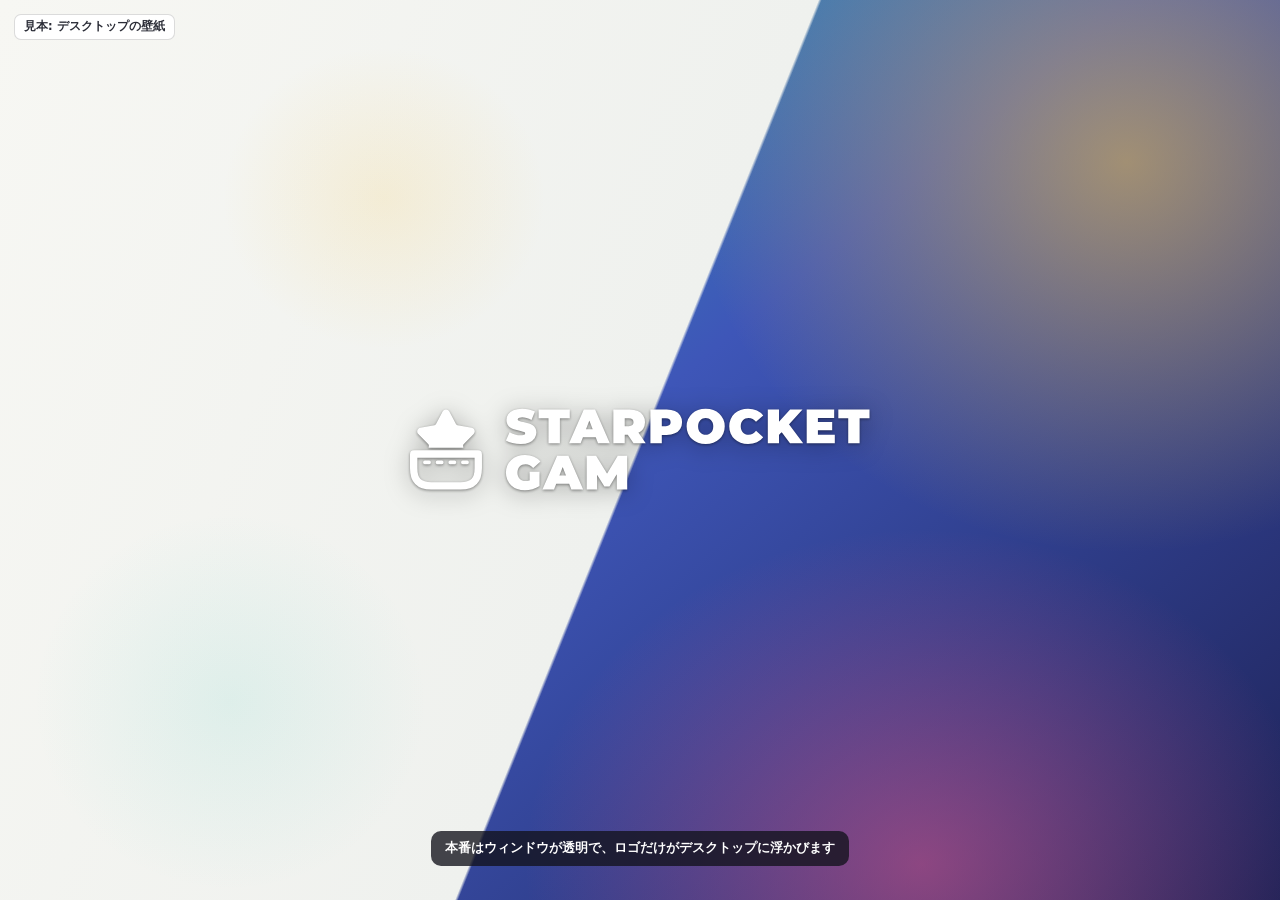
==== commit 3761acc8: "進捗がプレイボタンに出ていなかった（終わった印が付かない・棒が止まる） 持ち主 2026-09-26「プレイボタンのところに進捗出すんじゃなかったの？riot の やつみたいに」。画面には「プレイ /" ====
--- a/ui/index.html
+++ b/ui/index.html
@@ -292,6 +292,14 @@
 .play .icon{width:24px;height:24px;stroke-width:2.6}
 /* the sweep while a task runs: the ink's own colour, so it shows on a light fill as well as a dark one */
 .play .fillbar{position:absolute;inset:0 auto 0 0;width:0;background:currentColor;opacity:.18;pointer-events:none}
+/* 2026-09-26: 何％か分からない作業（コンパイルなど。終わるまで数字が出ません）。止まった棒は「固まった」に
+   見えるので、細い帯を流します。動きを減らす設定の時は流さず、薄く塗るだけにします（持ち主 2026-09-26
+   「プレイボタンのところに進捗出すんじゃなかったの？」）。 */
+.play .fillbar.flow{width:100%;opacity:.14;
+  background:linear-gradient(90deg,transparent 0%,transparent 28%,currentColor 44%,currentColor 56%,transparent 72%,transparent 100%);
+  background-size:260% 100%;animation:sp-flow 1.35s linear infinite}
+@keyframes sp-flow{from{background-position:130% 0}to{background-position:-130% 0}}
+@media (prefers-reduced-motion:reduce){.play .fillbar.flow{animation:none;background:currentColor;opacity:.10}}
 .play > span{position:relative}
 /* label + (install / update only) a small line with size and time */
 .play-txt{display:grid;justify-items:center;gap:6px}
@@ -3000,7 +3008,17 @@
 
 /* ---------- play button: state (today's warning line) + primary action ---------- */
 const playBtn = $('#playBtn'), playLabel = $('#playLabel'), playFill = $('#playFill'), playIconUse = $('#playIcon use');
-const fillSp = new Spring({ tension:170, friction:26, value:0, onUpdate:p => { playFill.style.width = (clamp01(p) * 100) + '%'; } });
+/* 何％か分からない作業の「流れる帯」。flowSp より **先に** 置きます: onUpdate はばねが動くたびに走るので、
+   宣言より前に一度でも走ると ReferenceError で止まります。 */
+let flowing = false;
+/* 流れる帯の間は幅を書きません（CSS の 100% を、その場の inline style が上書きしてしまうため） */
+const fillSp = new Spring({ tension:170, friction:26, value:0, onUpdate:p => { if (!flowing) playFill.style.width = (clamp01(p) * 100) + '%'; } });
+function flowOn(on){
+  if (flowing === !!on) return;
+  flowing = !!on;
+  playFill.classList.toggle('flow', flowing);
+  if (!flowing) { playFill.style.width = '0%'; fillSp.set(0); }
+}
 /* one entry per warning line of the current launcher (friend: red / orange / green, dev: red / orange / green) + two new ones */
 const PSTATE = {
   ready:      { icon:'i-play',     dot:'',       btn:'play' },
@@ -3020,7 +3038,8 @@
   sync:      { cmd:'syncSteam',   steps:['s.sy1', 's.sy2'] },
   update:    { cmd:'checkUpdate', steps:['s.up1', 's.up2'] },
   devUpdate: { cmd:'devUpdate',   steps:['s.dv1', 's.dv2', 's.dv3'] },
-  rebuild:   { cmd:'rebuild',     steps:['s.rb1'] }
+  /* flow: コンパイラは「何％」を言いません。1/1 のまま 1〜2 分かかるので、棒を流します（2026-09-26） */
+  rebuild:   { cmd:'rebuild',     steps:['s.rb1'], flow:true }
 };
 let pstate = 'ready', busy = false, running = false, plogRows = [], busyKey = null;
 const playSub = $('#playSub');
@@ -3089,7 +3108,13 @@
   const task = TASKS[name]; busy = true;
   const from = task.done || 0;
   plogRows = task.steps.map((k, i) => ({ k, st: i < from ? 'skip' : '' }));
-  playBtn.setAttribute('aria-busy', 'true'); renderPlay();
+  playBtn.setAttribute('aria-busy', 'true');
+  /* ボタンの文は、始まった時点で「その作業の名前」にします。アプリからの進捗を待つと、
+     最初の 1 通が来るまで前の文（「プレイ」）のままでした。 */
+  playLabel.textContent = t('ps.working');
+  /* 何％か言えない作業は、帯を流しておきます（進捗が届いたら、下の flowOff が止めます） */
+  flowOn(task.flow === true);
+  renderPlay();
   const result = bridge.invoke(task.cmd);
   if (!bridge.native) {
     const n = task.steps.length;
@@ -3102,12 +3127,17 @@
     }
   }
   const r = await result;
-  busy = false; playBtn.removeAttribute('aria-busy'); fillSp.set(0);
+  busy = false; playBtn.removeAttribute('aria-busy'); flowOn(false); fillSp.set(0);
   if (!r.ok) {
     const cur = plogRows.find(x => x.st === 'run'); if (cur) cur.st = 'err';
     if (name === 'install' || name === 'resume') pstate = 'failed';
     renderPlay(); report(r, t(PSTATE[pstate].btn)); return false;
   }
+  /* 2026-09-26: 終わった行に印を付けます。失敗の時だけ印を付けていたので、**うまくいった時は
+     「実行中…」のまま残り**、ボタンだけ「プレイ」に戻っていました。短い作業（差分だけの再ビルドなど）だと、
+     終わったのに進行ログが動き続けているように見えます（持ち主が画面を見て気づきました）。 */
+  for (const row of plogRows) if (row.st !== 'skip') row.st = 'ok';
+  fillSp.set(1); setTaskbar(0);
   pstate = 'ready'; $('#stateSel').value = 'ready'; renderPlay();
   toast(t('toast.done')); return true;
 }
@@ -3212,7 +3242,7 @@
   const result = bridge.invoke('launch');
   if (!bridge.native) for (let n = 1; n <= 13; n++) { playLabel.textContent = t('play.checking', { n }); fillSp.to(n / 13); setTaskbar(n / 13); await wait(RM.matches ? 0 : 85); }
   const r = await result;
-  busy = false; playBtn.removeAttribute('aria-busy'); fillSp.set(0);
+  busy = false; playBtn.removeAttribute('aria-busy'); flowOn(false); fillSp.set(0);
   if (!r.ok) { renderPlay(); report(r, t('play')); return; }
   running = true; plogRows = []; renderPlay();
   toast(t('toast.launched'));
@@ -3261,10 +3291,12 @@
     return;
   }
   if (d.task === 'update' && typeof d.bytes === 'number' && d.total) { paintUpd(d.bytes / d.total, d.bps ? d.bps / 1e6 : 0, d.etaSec, d.total / 1e6); return; }
-  if (typeof d.value === 'number') { fillSp.to(d.value); setTaskbar(d.value); }
+  /* 本当の数字が届いたら、流れる帯をやめて、その値の棒にします（0 も「まだ 0%」という本当の値です） */
+  if (typeof d.value === 'number' && d.value > 0) { flowOn(false); fillSp.to(d.value); setTaskbar(d.value); }
   if (d.task === 'prelaunch' && d.step) playLabel.textContent = t('play.checking', { n:d.step });
   else if (d.step && d.of) {
-    playLabel.textContent = `${d.step}/${d.of} ${t('ps.working')}`;
+    /* 1 歩しかない作業で「1/1」は数えている意味がないので、その時は歩数を出しません */
+    playLabel.textContent = d.of > 1 ? `${d.step}/${d.of} ${t('ps.working')}` : t('ps.working');
     plogRows.forEach((row, i) => { if (row.st !== 'skip') row.st = i < d.step - 1 ? 'ok' : i === d.step - 1 ? 'run' : ''; });
     renderPlog();
   }
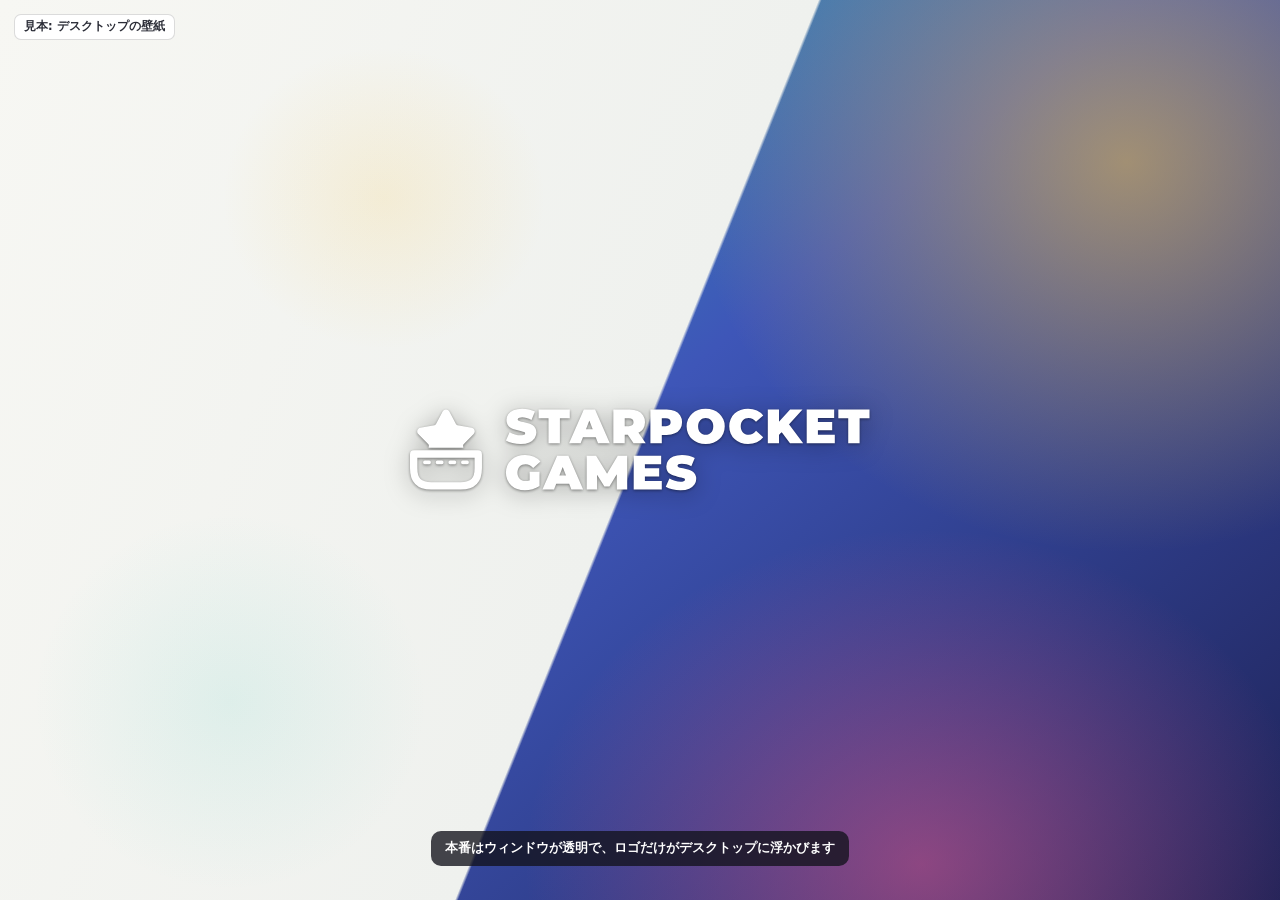
==== commit b2d048e3: "Among Us 2026.9.29 の 64bit 化に対応。あわせて溜まっていた直しをまとめる 【1】Among Us 2026.9.29（v19.0.0）で本体が 32bit から 64bit " ====
--- a/ui/index.html
+++ b/ui/index.html
@@ -2059,7 +2059,7 @@
   'sec.info':'その他の 情報','info.site':'ウェブサイト','info.dev':'開発','info.dist':'配布','info.date':'公開日','info.dateV':'2026年9月','info.planned':'予定','info.siteV':'PocketRoles サイト',
   'sec.req':'動作環境','req.more':'さらに表示','req.less':'閉じる','req.t0':'必要','req.t1':'推奨','req.t2':'快適',
   'req.big0':'メモリ','req.big1':'メモリ','req.big2':'通信（往復）','req.net':'これ以下なら「近い」と表示','req.noneSr':'記載なし',
-  'req.src':'出典: Steam ストアの Among Us のページ（OS・CPU・メモリ・GPU）、README（v0.5.5 作業中）、Steam の 32 bit の Windows のサポート終了は Valve の告知。書かれていない所は「—」。「推奨」と「快適」は、書かれている項目だけを出しています（書かれていない所は「必要」を見てください）。',
+  'req.src':'出典: Steam ストアの Among Us のページ（OS・CPU・メモリ・GPU）、README（v0.5.5 作業中）、ゲーム本体が 64 bit になったことは 2026.9.29 の実物のファイルで確認（2026-10-01）。書かれていない所は「—」。「推奨」と「快適」は、書かれている項目だけを出しています（書かれていない所は「必要」を見てください）。',
   'notes.unreleased':'未公開・作業中','notes.lead':'CHANGELOG.md の v0.5.5 から要約（2026-09-22 時点）。細かい数値や手順は CHANGELOG と README にあります。','notes.jaOnly':'',
   'home.eyebrow':'PocketRoles v0.5.5 · 準備中','home.title':'Aegis がもっと強く','home.body':'NG ワードの対策、部屋をまたぐ BAN、署名付きの定義ファイル。','home.more':'詳しく見る','home.open':'PocketRoles へ','home.mods':'MOD','home.news':'お知らせ',
   'mod.sub':'インストール済み · {v}','mod.soonBody':'新しい MOD を準備中','home.games':'ゲーム','game.soonBody':'新しいゲームを準備中','news.prep':'準備中',
@@ -2215,7 +2215,7 @@
   'sec.info':'其他信息','info.site':'网站','info.dev':'开发','info.dist':'发布','info.date':'发布日期','info.dateV':'2026年9月','info.planned':'计划','info.siteV':'PocketRoles 网站',
   'sec.req':'运行环境','req.more':'显示更多','req.less':'收起','req.t0':'最低','req.t1':'推荐','req.t2':'舒适',
   'req.big0':'内存','req.big1':'内存','req.big2':'网络（往返）','req.net':'不超过此值时显示为“近”','req.noneSr':'未注明',
-  'req.src':'来源：Steam 商店的 Among Us 页面（OS、CPU、内存、显卡）、README（v0.5.5 开发中），Steam 停止支持 32 位 Windows 来自 Valve 公告。没有写明的地方为“—”。“推荐”和“舒适”只列出有说明的项目（没有列出的请看“最低”）。',
+  'req.src':'来源：Steam 商店的 Among Us 页面（OS、CPU、内存、显卡）、README（v0.5.5 开发中）；游戏本体已改为 64 位一事，是用 2026.9.29 的实际文件确认的（2026-10-01）。没有写明的地方为“—”。“推荐”和“舒适”只列出有说明的项目（没有列出的请看“最低”）。',
   'notes.unreleased':'未发布 · 开发中','notes.lead':'摘自 CHANGELOG.md 的 v0.5.5（截至 2026-09-22）。','notes.jaOnly':'更新说明目前只有日文（CHANGELOG 为日文）。',
   'home.eyebrow':'PocketRoles v0.5.5 · 准备中','home.title':'Aegis 更强了','home.body':'不当言论对策、跨房间封禁、带签名的定义文件。','home.more':'查看详情','home.open':'前往 PocketRoles','home.mods':'模组','home.news':'公告',
   'mod.sub':'已安装 · {v}','mod.soonBody':'正在准备新的模组','home.games':'游戏','game.soonBody':'正在准备新的游戏','news.prep':'准备中',
@@ -2367,7 +2367,7 @@
   'sec.info':'Additional info','info.site':'Website','info.dev':'Developer','info.dist':'Distribution','info.date':'Release date','info.dateV':'September 2026','info.planned':'planned','info.siteV':'PocketRoles site',
   'sec.req':'System requirements','req.more':'Show more','req.less':'Show less','req.t0':'Minimum','req.t1':'Recommended','req.t2':'Comfortable',
   'req.big0':'Memory','req.big1':'Memory','req.big2':'Network (round trip)','req.net':'At or below this it shows as “near”','req.noneSr':'not stated',
-  'req.src':'Sources: the Among Us page on the Steam store (OS, CPU, memory, GPU), the README (v0.5.5, work in progress) and Valve’s notice on ending 32-bit Windows support. Anything not stated there is “—”; Recommended and Comfortable list only what is stated (for the rest, see Minimum).',
+  'req.src':'Sources: the Among Us page on the Steam store (OS, CPU, memory, GPU), the README (v0.5.5, work in progress), and the game itself being 64-bit, checked against the real 2026.9.29 files on 2026-10-01. Anything not stated there is “—”; Recommended and Comfortable list only what is stated (for the rest, see Minimum).',
   'notes.unreleased':'Unreleased · in progress','notes.lead':'Summarised from the v0.5.5 section of CHANGELOG.md (as of 2026-09-22).','notes.jaOnly':'Patch notes are in Japanese only for now (the CHANGELOG is Japanese).',
   'home.eyebrow':'PocketRoles v0.5.5 · In preparation','home.title':'A stronger Aegis','home.body':'An offensive-word filter, bans that follow players across lobbies, and signed definition files.','home.more':'Learn more','home.open':'Go to PocketRoles','home.mods':'Mods','home.news':'News',
   'mod.sub':'Installed · {v}','mod.soonBody':'A new mod is in the works','home.games':'Games','game.soonBody':'A new game is in the works','news.prep':'In preparation',
@@ -2512,8 +2512,8 @@
 /* ---------- data ---------- */
 const REQ = [
   { k:{ja:'OS',zh:'操作系统',en:'OS'}, v:[
-    {ja:'Windows 10（32 bit）。ホストできるのは Windows の Steam 版だけ。※ Steam 自体は 2026-01-01 で 32 bit の Windows のサポートを終了（動き続けるが更新なし。Valve の告知）',zh:'Windows 10（32 位）。只有 Windows 的 Steam 版可以当房主。※ Steam 本身已于 2026-01-01 停止支持 32 位 Windows（仍可运行但不再更新。Valve 公告）',en:'Windows 10 (32-bit). Hosting needs the Steam version on Windows. Note: Steam itself ended support for 32-bit Windows on 2026-01-01 (it keeps running but gets no updates; Valve’s notice)'},
-    {ja:'Windows 10（64 bit）',zh:'Windows 10（64 位）',en:'Windows 10 (64-bit)'}, null]},
+    {ja:'Windows 10（64 bit）。ホストできるのは Windows の Steam 版だけ。※ 2026-09-29 の Among Us 2026.9.29 から、ゲーム本体が 64 bit になりました。32 bit の Windows では Among Us そのものが起動しません',zh:'Windows 10（64 位）。只有 Windows 的 Steam 版可以当房主。※ 自 2026-09-29 的 Among Us 2026.9.29 起，游戏本体已改为 64 位。在 32 位 Windows 上 Among Us 本身无法启动',en:'Windows 10 (64-bit). Hosting needs the Steam version on Windows. Note: since Among Us 2026.9.29 (2026-09-29) the game itself is 64-bit, so it no longer starts at all on 32-bit Windows'},
+    {ja:'Windows 10（64 bit）以降',zh:'Windows 10（64 位）及以上',en:'Windows 10 (64-bit) or newer'}, null]},
   { k:{ja:'CPU',zh:'CPU',en:'CPU'}, v:[
     {ja:'Intel i3-4330',zh:'Intel i3-4330',en:'Intel i3-4330'},
     {ja:'Intel i3-4330（必要と同じ）',zh:'Intel i3-4330（与最低相同）',en:'Intel i3-4330 (same as minimum)'}, null]},
@@ -2523,7 +2523,7 @@
     {ja:'Steam 版に加えて、MOD 用のコピーに約 1 GB（Steam 版はそのまま残る）',zh:'除 Steam 版外，模组用副本约 1 GB（Steam 版保持不变）',en:'About 1 GB for the mod copy, on top of the Steam version (which stays untouched)'}, null,
     {ja:'ログ用の空き。logs が 2 GB を超えると表示がオレンジになりお知らせ（自動では消さない）',zh:'日志的空间。logs 超过 2 GB 时显示变橙并提示（不会自动删除）',en:'Room for logs. Past 2 GB the size turns orange and you get a notice (nothing is deleted automatically)'}]},
   { x:1, k:{ja:'ゲーム',zh:'游戏',en:'Game'}, v:[
-    {ja:'Among Us 2026.8.18（Steam 版、本体は 32 bit）。版が違うと MOD は自動で無効',zh:'Among Us 2026.8.18（Steam 版，游戏本体 32 位）。版本不同时模组自动停用',en:'Among Us 2026.8.18 (Steam; the game itself is 32-bit). On any other version the mod turns itself off'}, null, null]},
+    {ja:'Among Us 2026.9.29（Steam 版、本体は 64 bit）。版が違うと MOD は自動で無効',zh:'Among Us 2026.9.29（Steam 版，游戏本体 64 位）。版本不同时模组自动停用',en:'Among Us 2026.9.29 (Steam; the game itself is 64-bit). On any other version the mod turns itself off'}, null, null]},
   { x:1, k:{ja:'Steam',zh:'Steam',en:'Steam'}, v:[
     {ja:'ゲームを起動する時に Steam クライアントが起動していること',zh:'启动游戏时 Steam 客户端需要在运行',en:'The Steam client must be running when you start the game'}, null, null]},
   { x:1, k:{ja:'MOD 実行環境',zh:'模组运行环境',en:'Mod runtime'}, v:[
@@ -2621,7 +2621,10 @@
 
 const CHECKS = [
   { n:{ja:'Aegis エンジン（定義の署名）',zh:'Aegis 引擎（定义签名）',en:'Aegis engine (definition signature)'} },
-  { n:{ja:'Among Us（版が 2026.8.18 か）',zh:'Among Us（版本是否为 2026.8.18）',en:'Among Us (is it 2026.8.18)'} },
+  /* v1.4: ここに版番号を書き写さない。この行の名前は、アプリが本物の行（row.title）を渡すまでの控えでしかなく、
+     書き写すとゲームが更新されるたびに古い番号が一瞬出ます（設定の「V1.0.0（見本）」と同じ壊れ方）。
+     本物の版は、アプリが detail に「2026.9.29（対応版）」の形で入れてきます。 */
+  { n:{ja:'Among Us（対応している版かどうか）',zh:'Among Us（是否为支持的版本）',en:'Among Us (is it a supported version)'} },
   { n:{ja:'BepInEx（core と winhttp.dll）',zh:'BepInEx（core 与 winhttp.dll）',en:'BepInEx (core and winhttp.dll)'} },
   { n:{ja:'MOD 本体の整合性',zh:'模组本体完整性',en:'Mod file integrity'}, stop:1 },
   { n:{ja:'ほかのプラグイン',zh:'其他插件',en:'Other plugins'}, stop:1 },
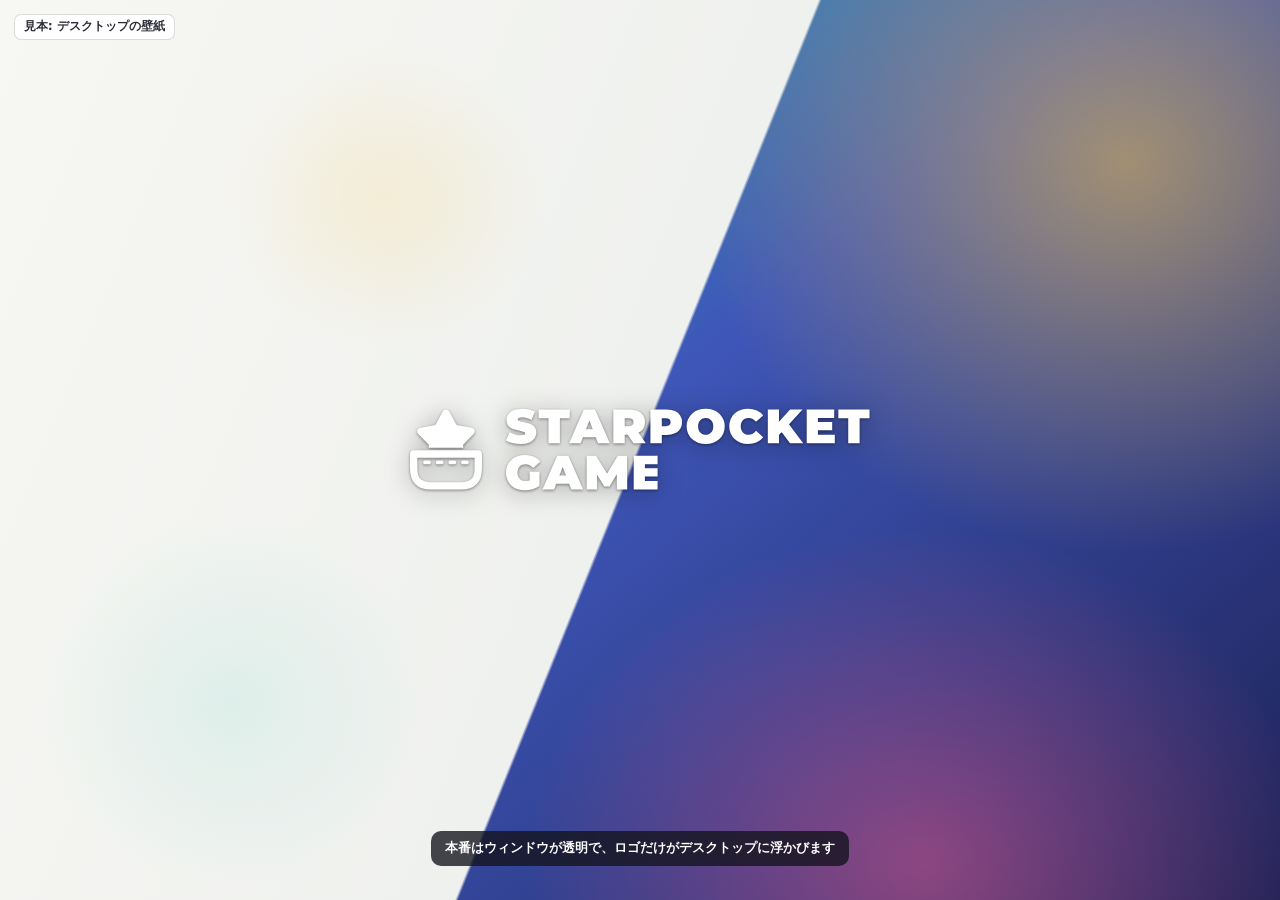
==== commit 2aa8f387: "Client 1.1.2: お知らせに PocketRoles v0.5.6 の公開時刻（2026-10-03T12:11:57Z）を入れる Co-Authored-By: Claude Opus 5" ====
--- a/ui/index.html
+++ b/ui/index.html
@@ -571,7 +571,7 @@
 .plabel{font-weight:800;color:var(--text)}
 .sample-ctl{display:contents}
 .pill{display:inline-flex;align-items:center;gap:6px;font:800 11px/1 var(--font-ui);padding:5px 9px;border-radius:999px;background:var(--panel-3);color:var(--muted)}
-.pill.red{background:var(--accent);color:var(--accent-ink)}   /* 「未公開・作業中」: news, not a fault */
+.pill.red{background:var(--accent);color:var(--accent-ink)}   /* 「公開済み」, the news row with patch notes: news, not a fault */
 .notes .lead{margin:0 0 24px;color:var(--muted);font-size:13px}
 .ngroup{padding:20px 0;border-top:1px solid var(--line)}
 .ngroup h3{margin:0 0 12px;font-size:16px;font-weight:900;display:flex;align-items:center;gap:10px}
@@ -590,6 +590,11 @@
 .feature::before{content:"";position:absolute;inset:0;z-index:-1;background:linear-gradient(90deg,rgba(9,10,24,.92) 0%,rgba(9,10,24,.7) 38%,rgba(9,10,24,0) 70%)}
 .feature-copy{position:absolute;left:36px;top:0;bottom:0;display:grid;align-content:center;gap:10px;justify-items:start;width:min(440px,calc(100% - 72px))}
 .eyebrow{font:800 12px/1 var(--font-brand);letter-spacing:.12em;color:var(--gold)}
+/* home's big card: the product's name, then what is on this PC (renderHomeState; empty in the app until "status") */
+.eyebrow .home-state{font:700 12.5px/1 var(--font-ui);letter-spacing:0;color:rgba(255,255,255,.86)}
+.eyebrow .home-state::before{content:"·" / "";margin:0 .55em;color:var(--gold)}
+/* a state that needs doing something (修復が必要・Aegis が止めた…): the warning amber of the dark theme - the card is always dark */
+.eyebrow .home-state.attn{color:#F4BA45}
 .feature h3{margin:0;font:900 32px/1.2 var(--font-ui)}
 .feature p{margin:0;color:rgba(255,255,255,.82);max-width:40ch}
 .btn-row{display:flex;flex-wrap:wrap;gap:10px;margin-top:6px}
@@ -611,11 +616,13 @@
 .gsub{font-size:12.5px;color:var(--muted);margin-top:-8px}
 .news{list-style:none;margin:0;padding:0;border-top:1px solid var(--line)}
 .news li{border-bottom:1px solid var(--line)}
-/* row: the time (UTC, its own focus stop) + the button (version and title) */
+/* row: the time (UTC, its own focus stop) + the version and title. Only a version whose patch notes are in the page is a
+   button (.news-row.link); the others are plain text with no hover, because there is nothing behind them to open */
 .news-row{display:grid;grid-template-columns:168px minmax(0,1fr);align-items:center;border-radius:10px}
-.news-row:hover{background:var(--panel-2)}
+.news-row.link:hover{background:var(--panel-2)}
 .news-row > .lt{margin-left:8px;justify-self:start}
-.news button{width:100%;display:grid;grid-template-columns:72px minmax(0,1fr);gap:16px;align-items:center;padding:14px 8px 14px 0;border:0;background:transparent;text-align:left;cursor:pointer;border-radius:10px;color:var(--text)}
+.news .news-item{width:100%;display:grid;grid-template-columns:72px minmax(0,1fr);gap:16px;align-items:center;padding:14px 8px 14px 0;border:0;background:transparent;text-align:left;cursor:default;border-radius:10px;color:var(--text);font:inherit}
+.news button.news-item{cursor:pointer}
 .news time{font-size:12.5px;color:var(--muted);font-weight:700}
 .news .prep{font-size:12.5px;color:var(--muted);font-weight:700;margin-left:8px}
 .news .ver{justify-self:start}
@@ -699,6 +706,9 @@
 .row > .ctl{grid-column:2;grid-row:1 / span 2;align-self:center}
 .rec{font:800 9.5px/1 var(--font-ui);padding:4px 6px;border-radius:4px;background:var(--set-accent-soft);color:var(--set-accent-text);letter-spacing:.02em}
 .note{margin:10px 0 0;font-size:12px;line-height:1.55;color:var(--set-muted);max-width:500px}
+/* 2026-10-03: 開発の置き場所が見つからない時の「見つかりません」と、スイッチが ON のまま友達モードで動いている事の 1 行（注意の色） */
+.note.dev-missing,.dev-notfound{color:var(--warn)}
+.dev-notfound{font-weight:800}
 /* select */
 .sel{position:relative;display:block}
 .sel select{appearance:none;-webkit-appearance:none;width:100%;height:40px;border-radius:4px;border:1px solid var(--set-edge);background:var(--set-raised);padding:0 44px 0 14px;font-size:14px;font-weight:700;color:var(--set-text);cursor:pointer}
@@ -1008,7 +1018,7 @@
   .feature h3{font-size:26px}
   .news-row{grid-template-columns:minmax(0,1fr)}
   .news-row > .lt,.news .prep{margin:12px 0 0 8px}
-  .news button{grid-template-columns:auto minmax(0,1fr);gap:4px 12px;padding:6px 8px 14px}
+  .news .news-item{grid-template-columns:auto minmax(0,1fr);gap:4px 12px;padding:6px 8px 14px}
   .layer{padding:0}
   .sheet{height:100%;border-radius:0;grid-template-columns:minmax(0,1fr);grid-template-rows:auto minmax(0,1fr);padding-top:env(safe-area-inset-top,0px)}
   /* settings: full screen; the tree becomes a row of 4 tabs, the close button gets its own column */
@@ -1411,7 +1421,8 @@
 <div class="app" id="app">
   <nav class="rail" aria-label="メイン" data-i18n-attr="aria-label:nav.main">
     <button class="brand-btn" id="brandBtn" data-view="home" data-i18n-attr="aria-label:nav.brand"><span class="logo3d" id="logo3d" aria-hidden="true"><svg viewBox="0 0 64 64"><use id="logoUse" href="#brand-icon"/></svg></span></button>
-    <button class="rail-btn has-tip" data-view="home" data-tipkey="nav.home" data-press><svg class="icon"><use href="#i-home"/></svg></button>
+    <!-- every start shows home (the owner, 2026-10-01: 「ホームが標準じゃダメ？」), so this is the current page from the first frame -->
+    <button class="rail-btn has-tip" data-view="home" data-tipkey="nav.home" aria-current="page" data-press><svg class="icon"><use href="#i-home"/></svg></button>
     <button class="rail-btn has-tip" data-view="library" data-tipkey="nav.library" data-press><svg class="icon"><use href="#i-grid"/></svg></button>
     <div class="rail-sep" role="separator"></div>
     <!-- titles from the title manifest (MANIFEST, SPEC 4.2); "…" appears only when they do not fit -->
@@ -1437,8 +1448,10 @@
   <div class="main">
     <div class="sthumb" id="sthumb" aria-hidden="true"></div>
 
-    <!-- ============ game page ============ -->
-    <section class="view" id="view-game" aria-labelledby="gameTitle" data-tab="ov">
+    <!-- ============ game page ============
+         hidden at start: the window opens on home. This page comes up from home, the rail, the library, and the
+         install / play / update / repair buttons (FLOW, show('game')) -->
+    <section class="view" id="view-game" aria-labelledby="gameTitle" data-tab="ov" hidden>
       <header class="band">
         <h1 class="game-word" id="gameTitle">PocketRoles</h1>
         <div class="seg" role="tablist" id="gameTabs" data-i18n-attr="aria-label:tabs.label">
@@ -1487,8 +1500,8 @@
           <div class="media-col">
             <ul class="media">
               <li><button class="media-card" data-cmd="media.new" data-press="0.98">
-                <span class="mthumb"><svg viewBox="0 0 320 180" aria-hidden="true"><rect width="320" height="180" fill="url(#tg1)"/><g fill="#fff" opacity=".5"><circle cx="40" cy="30" r="1.4"/><circle cx="280" cy="40" r="1.2"/><circle cx="250" cy="150" r="1.6"/><circle cx="120" cy="160" r="1"/><circle cx="300" cy="100" r="1"/></g><path d="M268 22c0 10 3 13 13 13-10 0-13 3-13 13 0-10-3-13-13-13 10 0 13-3 13-13z" fill="#F7C548"/><rect x="24" y="30" width="46" height="20" rx="6" fill="#F7C548"/><text x="47" y="44.5" text-anchor="middle" font-family="Montserrat,sans-serif" font-weight="900" font-size="11" fill="#1E2257" letter-spacing="1">NEW</text><text x="22" y="112" font-family="Montserrat,sans-serif" font-weight="900" font-size="58" fill="#F7C548" letter-spacing="-1">v0.5.5</text><use href="#brand-mascot" x="222" y="96" width="64" height="64"/></svg><span class="dur"><svg class="icon" aria-hidden="true"><use href="#i-doc"/></svg><span data-i18n="media.newMeta">パッチノート</span></span></span>
-                <span class="mtitle" data-i18n="media.new">v0.5.5 の新しいこと</span>
+                <span class="mthumb"><svg viewBox="0 0 320 180" aria-hidden="true"><rect width="320" height="180" fill="url(#tg1)"/><g fill="#fff" opacity=".5"><circle cx="40" cy="30" r="1.4"/><circle cx="280" cy="40" r="1.2"/><circle cx="250" cy="150" r="1.6"/><circle cx="120" cy="160" r="1"/><circle cx="300" cy="100" r="1"/></g><path d="M268 22c0 10 3 13 13 13-10 0-13 3-13 13 0-10-3-13-13-13 10 0 13-3 13-13z" fill="#F7C548"/><rect x="24" y="30" width="46" height="20" rx="6" fill="#F7C548"/><text x="47" y="44.5" text-anchor="middle" font-family="Montserrat,sans-serif" font-weight="900" font-size="11" fill="#1E2257" letter-spacing="1">NEW</text><text x="22" y="112" font-family="Montserrat,sans-serif" font-weight="900" font-size="58" fill="#F7C548" letter-spacing="-1">v0.5.6</text><use href="#brand-mascot" x="222" y="96" width="64" height="64"/></svg><span class="dur"><svg class="icon" aria-hidden="true"><use href="#i-doc"/></svg><span data-i18n="media.newMeta">パッチノート</span></span></span>
+                <span class="mtitle" data-i18n="media.new">v0.5.6 の新しいこと</span>
               </button></li>
               <li><button class="media-card" data-open="d-aegis" data-press="0.98">
                 <span class="mthumb"><svg viewBox="0 0 320 180" aria-hidden="true"><rect width="320" height="180" fill="url(#tg2)"/><g fill="none" stroke="#2EC4B6" opacity=".35"><circle cx="160" cy="90" r="46"/><circle cx="160" cy="90" r="66" stroke-dasharray="4 8"/><circle cx="160" cy="90" r="86" opacity=".6"/></g><rect x="0" y="104" width="320" height="2" fill="#45D49B" opacity=".45"/><path d="M160 52l30 12v22c0 19-13 33-30 40-17-7-30-21-30-40V64z" fill="#18C37E"/><path d="M147 90l9 9 18-19" fill="none" stroke="#fff" stroke-width="7" stroke-linecap="round" stroke-linejoin="round"/></svg><span class="dur"><svg class="icon" aria-hidden="true"><use href="#i-doc"/></svg><span data-i18n="media.article">記事</span></span></span>
@@ -1547,69 +1560,31 @@
         </footer>
       </div>
 
-      <!-- patch notes tab (from CHANGELOG.md v0.5.5, summarised) -->
+      <!-- patch notes tab: the version the NEWS row with notes:true names, in three languages (NOTES in the script, renderNotes) -->
       <div role="tabpanel" id="panel-pn" aria-labelledby="tab-pn" hidden>
         <article class="notes">
-          <div class="notes-head"><h2>v0.5.5</h2><span class="pill red" data-i18n="notes.unreleased">未公開・作業中</span><span class="notes-time" id="notesTime"></span></div>
-          <p class="lead" data-i18n="notes.lead">CHANGELOG.md の v0.5.5 から要約（2026-09-22 時点）。細かい数値や手順は CHANGELOG と README にあります。</p>
-          <p class="lang-note" id="notesLangNote" hidden data-i18n="notes.jaOnly"></p>
-
-          <section class="ngroup"><h3><svg class="icon"><use href="#i-shield"/></svg>Aegis（アンチチート）</h3><ul>
-            <li><b>判定値を GitHub から更新</b> <span>— ゲーム内 Aegis の数値とルールの強さを定義ファイル <code>[rules]</code> から読む。ルールの強さはゆるくする方向にしか変えられない。<code>/ac rules</code> で確認。</span></li>
-            <li><b>定義ファイルに署名</b> <span>— RSA 3072・SHA-256。署名が合うファイルだけを使い、古い版には戻さない。</span></li>
-            <li><b>判定値を部屋ごとにずらす</b> <span>— 既定 ±10 %（0〜20 %）。公開された値ぎりぎりを狙うチート対策。</span></li>
-            <li><b>MOD の中のセルフチェック</b> <span>— ほかのプラグイン・チートの DLL・差し替え DLL・ゲームのコードの書き換えを見つけたら、ロビーを作れなくする。</span></li>
-            <li><b>投票の言い当て通知</b> <span>— 登録オフの部屋で、手がかりのない会議でインポスターに投票し続ける人を、ホストの画面にだけ知らせる（退出はさせない）。</span></li>
-            <li><b>スピードハック検知を軽く</b> <span>・<b>トレイに「脆弱ドライバーの遮断」</b> <span>— 無効なら黄色の注意だけ。</span></span></li>
-          </ul></section>
-
-          <section class="ngroup"><h3><svg class="icon"><use href="#i-warn"/></svg>NG ワード（暴言の対策）</h3><ul>
-            <li><b>2 回注意して 3 回目で自動退出</b> <span>（この部屋へのバン付き）。ロビーでも試合中でも、登録オン・オフどちらの部屋でも。</span></li>
-            <li><b>表記ゆれとローマ字も</b> <span>— 全角・半角、かな、間に記号を入れた書き方、ローマ字の「shine」なども。ふつうの会話に当たらないよう許可の一覧で守る。</span></li>
-            <li><b><code>/ng</code> コマンド</b> <span>— 言葉の追加・削除・テスト、全部の一覧はホストの画面にだけ。一覧は GitHub の定義ファイルからも更新。</span></li>
-            <li><b>安全装置</b> <span>— 2 分以内に 3 人以上が当たったら、その部屋では自動退出を止めて注意だけに。</span></li>
-          </ul></section>
-
-          <section class="ngroup"><h3><svg class="icon"><use href="#i-lock"/></svg>BAN と異議申し立て</h3><ul>
-            <li><b>部屋をまたぐ BAN</b> <span>— 確実な検知で退出させた人は、自分のすべての部屋で 30 日 → 180 日 → 無期限。</span></li>
-            <li><b>共有 BAN</b> <span>— 開発者が証拠を確かめて署名した一覧だけ。公開するのは PUID のハッシュだけ。</span></li>
-            <li><b>公式への通報</b> <span>— 確実な検知の時は自動で（同じ人へは 30 日に 1 回、全体で 1 時間に 5 件まで）。ほかは <code>/aegis report</code>。</span></li>
-            <li><b>証拠の記録と異議申し立て</b> <span>— 退出・BAN ごとに <code>AEG-XXXXX.json</code>。窓口は Discord のチケットとメール。</span></li>
-            <li><b>Aegis BAN 管理</b> <span>— 作者の PC で BAN を管理するアプリ。5 秒の確認、管理人モード（提案だけ）、Windows Hello での本人確認、書き換えを見つける操作の記録。</span></li>
-          </ul></section>
-
-          <section class="ngroup"><h3><svg class="icon"><use href="#i-globe"/></svg>ロビーと通信</h3><ul>
-            <li><b>ロビーの延長の修正</b> <span>— 延長の自動受け入れは v0.5.4 まで動いていなかった。サーバーの申し出を直接読んですぐ受ける。1 人なら廃村せず部屋を作り直す。</span></li>
-            <li><b>サーバーの近い・遠い</b> <span>— wire RTT 40 ms 以下で「近い」。ホストの画面に 1 行と、ログに 30 秒ごとのラグの記録。</span></li>
-            <li><b>高 PING の部屋の作り直しは既定でオフに</b> <span>・<b>Discord の投稿にアイコン</b></span></li>
-          </ul></section>
-
-          <section class="ngroup"><h3><svg class="icon"><use href="#i-folder"/></svg>ランチャー</h3><ul>
-            <li><b>ゲームのログを残す</b> <span>— 開いた時と起動の直前に <code>LogOutput-日時.log</code> へ。7 日より前は月ごとの zip。自動では消さない。「ログのフォルダを開く」を追加。</span></li>
-            <li><b>報告 zip</b> <span>— 過去のログ 3 回分と Aegis の証拠の記録（直近 90 日）を入れる。設定ファイルは入れない。</span></li>
-          </ul></section>
-
-          <section class="ngroup"><h3><svg class="icon"><use href="#i-check"/></svg>修正・その他</h3><ul>
-            <li><b>3 人の部屋でインポスターが 0 人になる不具合を修正</b></li>
-            <li><b>README に「Aegis と個人情報（よくある質問）」</b> <span>— 調べるもの・調べないもの、送るもの、記録されるもの。</span></li>
-          </ul></section>
+          <div class="notes-head"><h2 id="notesVer">v0.5.6</h2><span class="pill" id="notesPill"></span><span class="notes-time" id="notesTime"></span></div>
+          <p class="lead" data-i18n="notes.lead">PocketRoles の CHANGELOG.md の v0.5.6 から、遊ぶ人とホストに関係する所だけを要約（2026-10-01 時点）。細かい所は CHANGELOG と README にあります。</p>
+          <div id="notesBody"></div>
         </article>
         <footer class="foot"><span class="proto" data-i18n="proto">プロトタイプ</span><p>© 2026 StarPocket Games</p></footer>
       </div>
     </section>
 
-    <!-- ============ home ============ -->
-    <section class="view" id="view-home" hidden aria-labelledby="homeTitle">
+    <!-- ============ home: the page every start opens on ============ -->
+    <section class="view" id="view-home" aria-labelledby="homeTitle">
       <div class="page">
         <h1 class="vh" id="homeTitle" data-i18n="nav.home">ホーム</h1>
+        <!-- the big card says what PocketRoles is, tied to no version (a version here goes stale with every release);
+             the small line after the name is what is on this PC (renderHomeState: the app's "status") -->
         <div class="feature">
           <svg class="art" viewBox="0 0 1200 520" preserveAspectRatio="xMaxYMid slice" aria-hidden="true"><use href="#art-hero" width="1200" height="520"/></svg>
           <div class="feature-copy">
-            <span class="eyebrow" data-i18n="home.eyebrow">PocketRoles v0.5.5 · 準備中</span>
-            <h3 data-i18n="home.title">Aegis がもっと強く</h3>
+            <span class="eyebrow">PocketRoles<span class="home-state num" id="homeState" hidden></span></span>
+            <h3 data-i18n="home.title">ホストだけが入れる役職 MOD</h3>
             <p data-i18n="home.body"></p>
             <div class="btn-row">
-              <button class="btn-white" data-goto-notes data-press><span data-i18n="home.more">詳しく見る</span></button>
+              <button class="btn-white" data-goto-notes data-press><span data-i18n="home.more">パッチノート</span></button>
               <button class="btn-red" data-view="game" data-press><svg class="icon fill"><use href="#i-play"/></svg><span data-i18n="home.open">PocketRoles へ</span></button>
             </div>
           </div>
@@ -1618,7 +1593,7 @@
         <div class="grid-cards" id="homeMods"></div>
         <h2 data-i18n="home.games">ゲーム</h2>
         <div class="grid-cards" id="homeGames"></div>
-        <h2><span data-i18n="home.news">お知らせ</span><span class="sample-tag" data-i18n="home.newsSample">時刻は見本</span></h2>
+        <h2><span data-i18n="home.news">お知らせ</span></h2>
         <ul class="news" id="news"></ul>
         <div class="proto-bar" style="margin:26px 0 0"><span class="proto" data-i18n="proto">プロトタイプ</span><span class="sample-ctl"></span></div>
       </div>
@@ -2054,15 +2029,15 @@
   'maint.chip':'メンテナンス: {t}','maint.badge':'メンテナンス','sample':'見本','maint.sampleShort':'見本',
   'maint.title':'Among Us の更新に合わせた一時停止',
   'maint.body':'これは表示の見本です。本番では、MOD が使えない時間などをここでお知らせします。',
-  'media.article':'記事','media.new':'v0.5.5 の新しいこと','media.newMeta':'パッチノート','media.aegis':'Aegis の仕組み','media.aegisMeta':'見張るもの・止めるもの',
+  'media.article':'記事','media.new':'v0.5.6 の新しいこと','media.newMeta':'パッチノート','media.aegis':'Aegis の仕組み','media.aegisMeta':'見張るもの・止めるもの',
   'sec.platforms':'対応 プラットフォーム','plat.host':'ホスト（部屋を作る人）','plat.players':'参加者（何も入れなくて OK）','plat.steam':'Steam 版','plat.phone':'スマホ',
   'sec.info':'その他の 情報','info.site':'ウェブサイト','info.dev':'開発','info.dist':'配布','info.date':'公開日','info.dateV':'2026年9月','info.planned':'予定','info.siteV':'PocketRoles サイト',
   'sec.req':'動作環境','req.more':'さらに表示','req.less':'閉じる','req.t0':'必要','req.t1':'推奨','req.t2':'快適',
   'req.big0':'メモリ','req.big1':'メモリ','req.big2':'通信（往復）','req.net':'これ以下なら「近い」と表示','req.noneSr':'記載なし',
-  'req.src':'出典: Steam ストアの Among Us のページ（OS・CPU・メモリ・GPU）、README（v0.5.5 作業中）、ゲーム本体が 64 bit になったことは 2026.9.29 の実物のファイルで確認（2026-10-01）。書かれていない所は「—」。「推奨」と「快適」は、書かれている項目だけを出しています（書かれていない所は「必要」を見てください）。',
-  'notes.unreleased':'未公開・作業中','notes.lead':'CHANGELOG.md の v0.5.5 から要約（2026-09-22 時点）。細かい数値や手順は CHANGELOG と README にあります。','notes.jaOnly':'',
-  'home.eyebrow':'PocketRoles v0.5.5 · 準備中','home.title':'Aegis がもっと強く','home.body':'NG ワードの対策、部屋をまたぐ BAN、署名付きの定義ファイル。','home.more':'詳しく見る','home.open':'PocketRoles へ','home.mods':'MOD','home.news':'お知らせ',
-  'mod.sub':'インストール済み · {v}','mod.soonBody':'新しい MOD を準備中','home.games':'ゲーム','game.soonBody':'新しいゲームを準備中','news.prep':'準備中',
+  'req.src':'出典: Steam ストアの Among Us のページ（OS・CPU・メモリ・GPU）、README（v0.5.6）、ゲーム本体が 64 bit になったことは 2026.9.29 の実物のファイルで確認（2026-10-01）。書かれていない所は「—」。「推奨」と「快適」は、書かれている項目だけを出しています（書かれていない所は「必要」を見てください）。',
+  'notes.out':'公開済み','notes.lead':'PocketRoles の CHANGELOG.md の v0.5.6 から、遊ぶ人とホストに関係する所だけを要約（2026-10-01 時点）。細かい所は CHANGELOG と README にあります。',
+  'home.title':'ホストだけが入れる役職 MOD','home.body':'参加者はふだんの Among Us のまま。PC・スマホ・Switch から、何も入れずに遊べます。','home.more':'パッチノート','home.open':'PocketRoles へ','home.mods':'MOD','home.news':'お知らせ',
+  'mod.sub':'インストール済み · {v}','mod.soonBody':'新しい MOD を準備中','home.games':'ゲーム','game.soonBody':'新しいゲームを準備中','news.prep':'準備中','news.next':'次の版',
   'lib.status':'状態','lib.steam':'Steam 版','lib.copy':'MOD 用のコピー','lib.present':'あり','lib.client':'Steam クライアント','lib.running':'起動中','lib.check':'更新を確認','lib.folder':'フォルダ',
   'aegis.state':'見張り中','aegis.sub':'いまは待機中 — ゲームを始めると監視します','aegis.meta':'定義ファイル v2 · 署名 OK · 検知ルール 26','aegis.l1':'待機中','aegis.l2':'監視中（ゲーム中）','aegis.l3':'退出の直後 12 秒',
   'aegis.checksTitle':'見るもの（13 項目）','aegis.notTitle':'見ないもの','aegis.not1':'部屋に入るだけの人の PC やスマホは何も調べない','aegis.not2':'ホストの PC でも Among Us まわりだけ（プロセスは名前だけを照合）',
@@ -2149,12 +2124,12 @@
   'set.clear':'最近の記録を今すぐ消す','set.clearD':'最近の人と部屋の一覧を消します。VIP と入室制限の印も消えます。','set.clearBtn':'消す',
   'set.prLang':'表示言語','set.prLangSame':'StarPocket Client と同じ','set.prLangNote':'ゲームの中の PocketRoles の文字（役職の説明・チャット）の言語。',
   'set.channel':'受け取る版','set.chStable':'安定版（おすすめ）','set.chTest':'テスト版（新しいけど不具合があるかも）',
-  'set.place':'Among Us の場所','set.placeBtn':'フォルダを選ぶ','set.copy':'MOD 用のコピー:','set.pathSample':'（見本）','set.notYet':'まだありません','set.open':'開く',
+  'set.place':'Among Us の場所','set.placeBtn':'フォルダを選ぶ','set.copy':'MOD 用のコピー:','set.pathSample':'（見本）','set.notYet':'まだありません','set.copyHere':'ここに作ります:','set.open':'開く','set.moveCopy':'場所を変える',
   'set.autoUp':'自動アップデート','set.autoUpD':'StarPocket Client を開いている間に、PocketRoles の新しい版を自動で入れます。ゲーム中は入れません。','set.autoUpChk':'自動アップデートを有効にする',
   'set.shortcutCap':'ゲームを起動','set.shortcut':'デスクトップショートカットを追加','set.shortcutD':'デスクトップに PocketRoles のアイコンを作ります。押した時だけ作り、勝手には作りません。',
   'set.repairCap':'直す','set.repair':'MOD 用のコピーを直す','set.repairD':'Steam 版から MOD 用のコピーを作り直し、BepInEx の interop と cache を消します。次の起動は 1〜2 分かかります。Steam 版はそのまま。','set.repairBtn':'修復',
   'set.tools':'ツール・困ったとき','set.toolsD':'今のランチャーでできることは、全部ここから使えます。',
-  'set.devCap':'開発','set.dev':'開発用（自分でビルドした MOD）で動かす','set.devD':'MOD のソースから再ビルドして、その DLL で遊びます。オフに戻すと配布版のインストールに戻ります。切り替えると StarPocket Client を開き直します。','set.devPath':'置き場所:','set.devPick':'別のフォルダを選ぶ…','set.devNow':'いま入っている PocketRoles.dll:','toast.devOn':'開発用に切り替えます。開き直します…','toast.devOff':'配布用に戻します。開き直します…',
+  'set.devCap':'開発','set.dev':'開発用（自分でビルドした MOD）で動かす','set.devD':'MOD のソースから再ビルドして、その DLL で遊びます。オフに戻すと配布版のインストールに戻ります。切り替えると StarPocket Client を開き直します。','set.devPath':'置き場所:','set.devPick':'別のフォルダを選ぶ…','set.devNotFound':'見つかりません','set.devMissingOn':'開発のスイッチは ON ですが、置き場所が見つからないので、いまは配布版（友達モード）で動いています。「別のフォルダを選ぶ…」で置き場所を選ぶと、開き直して開発用に戻ります。','set.devNow':'いま入っている PocketRoles.dll:','toast.devOn':'開発用に切り替えます。開き直します…','toast.devOff':'配布用に戻します。開き直します…',
   'tg.launch':'起動','tg.update':'更新','tg.help':'困ったとき','tg.folders':'フォルダ','tg.aegis':'Aegis','tg.dev':'開発','tg.cli':'コマンドライン',
   'tag.friend':'友達','tag.dev':'開発','tag.new':'新','set.autoOf':'{x}（自動で行います）',
   'legal.terms':'利用規約','legal.third':'サードパーティー','legal.privacy':'プライバシーポリシー','legal.termsSoon':'利用規約（準備中）','legal.privacySoon':'プライバシーポリシー（準備中）',
@@ -2170,8 +2145,8 @@
   'toast.avatarProto':'画像を選ぶ窓はアプリで開きます（プロトタイプ）。','toast.avatarReset':'元の絵に戻しました（プロトタイプ）。',
   'toast.vipOn':'{x} を VIP にしました（見本）。','toast.vipOff':'{x} の VIP を外しました（見本）。','toast.lockOn':'{x} の入室を制限しました（見本）。','toast.lockOff':'{x} の入室制限を外しました（見本）。',
   'toast.streamOn':'配信モードをオンにしました。ほかの人の名前と部屋のコードを隠します。','toast.streamOff':'配信モードをオフにしました。',
-  'nav.sample':'{x}（見本）','time.local':'あなたの時刻: {t}','notes.updated':'更新','home.newsSample':'時刻は見本',
-  'mod.subNone':'未インストール · 約 {size}','mod.subUpdate':'更新あり · {v} → {n}','mod.subUpdate0':'更新あり · いまは {v}','mod.sample':'見本のタイトル','lib.notFound':'見つかりません',
+  'nav.sample':'{x}（見本）','time.local':'あなたの時刻: {t}',
+  'mod.subNone':'未インストール · 約 {size}','mod.subNone0':'未インストール','mod.subUpdate':'更新あり · {v} → {n}','mod.subUpdate0':'更新あり · いまは {v}','mod.sample':'見本のタイトル','lib.notFound':'見つかりません',
   'ps.sub.install':'約 {size} · 約 {min} 分','ps.sub.update':'{size} · 数秒','ps.sub.needGame':'Among Us が見つかりません',
   'ps.needGame':'Steam に Among Us が見つかりません','ps.m.needGame':'押すと Steam が開きます。入れ終わると自動で続きます','ps.b.needGame':'Steam で入れる','ps.o.needGame':'友達: Among Us が無い（赤）',
   'ps.waitGame':'Steam で Among Us を入れてください','ps.m.waitGame':'入れ終わると、自動で続きます','ps.b.waitGame':'Steam を待っています…','ps.pick':'別の場所にある時: フォルダを選ぶ',
@@ -2210,19 +2185,19 @@
   'maint.chip':'维护：{t}','maint.badge':'维护','sample':'示例','maint.sampleShort':'示例',
   'maint.title':'配合 Among Us 更新暂停使用',
   'maint.body':'这是显示示例。正式版会在这里通知模组不能使用的时间等。',
-  'media.article':'文章','media.new':'v0.5.5 的新内容','media.newMeta':'更新说明','media.aegis':'Aegis 的原理','media.aegisMeta':'监视什么、阻止什么',
+  'media.article':'文章','media.new':'v0.5.6 的新内容','media.newMeta':'更新说明','media.aegis':'Aegis 的原理','media.aegisMeta':'监视什么、阻止什么',
   'sec.platforms':'支持平台','plat.host':'房主（创建房间的人）','plat.players':'参加者（什么都不用装）','plat.steam':'Steam 版','plat.phone':'手机',
   'sec.info':'其他信息','info.site':'网站','info.dev':'开发','info.dist':'发布','info.date':'发布日期','info.dateV':'2026年9月','info.planned':'计划','info.siteV':'PocketRoles 网站',
   'sec.req':'运行环境','req.more':'显示更多','req.less':'收起','req.t0':'最低','req.t1':'推荐','req.t2':'舒适',
   'req.big0':'内存','req.big1':'内存','req.big2':'网络（往返）','req.net':'不超过此值时显示为“近”','req.noneSr':'未注明',
-  'req.src':'来源：Steam 商店的 Among Us 页面（OS、CPU、内存、显卡）、README（v0.5.5 开发中）；游戏本体已改为 64 位一事，是用 2026.9.29 的实际文件确认的（2026-10-01）。没有写明的地方为“—”。“推荐”和“舒适”只列出有说明的项目（没有列出的请看“最低”）。',
-  'notes.unreleased':'未发布 · 开发中','notes.lead':'摘自 CHANGELOG.md 的 v0.5.5（截至 2026-09-22）。','notes.jaOnly':'更新说明目前只有日文（CHANGELOG 为日文）。',
-  'home.eyebrow':'PocketRoles v0.5.5 · 准备中','home.title':'Aegis 更强了','home.body':'不当言论对策、跨房间封禁、带签名的定义文件。','home.more':'查看详情','home.open':'前往 PocketRoles','home.mods':'模组','home.news':'公告',
-  'mod.sub':'已安装 · {v}','mod.soonBody':'正在准备新的模组','home.games':'游戏','game.soonBody':'正在准备新的游戏','news.prep':'准备中',
+  'req.src':'来源：Steam 商店的 Among Us 页面（OS、CPU、内存、显卡）、README（v0.5.6）；游戏本体已改为 64 位一事，是用 2026.9.29 的实际文件确认的（2026-10-01）。没有写明的地方为“—”。“推荐”和“舒适”只列出有说明的项目（没有列出的请看“最低”）。',
+  'notes.out':'已发布','notes.lead':'摘自 PocketRoles 的 CHANGELOG.md 的 v0.5.6，只列出与玩家和房主有关的内容（截至 2026-10-01）。详细内容见 CHANGELOG（日文）和 README。',
+  'home.title':'只需房主安装的职业模组','home.body':'参加者用的还是平常的 Among Us。电脑、手机、Switch 都能直接加入，什么都不用装。','home.more':'更新说明','home.open':'前往 PocketRoles','home.mods':'模组','home.news':'公告',
+  'mod.sub':'已安装 · {v}','mod.soonBody':'正在准备新的模组','home.games':'游戏','game.soonBody':'正在准备新的游戏','news.prep':'准备中','news.next':'下一版',
   'lib.status':'状态','lib.steam':'Steam 版','lib.copy':'模组用副本','lib.present':'有','lib.client':'Steam 客户端','lib.running':'运行中','lib.check':'检查更新','lib.folder':'文件夹',
   'aegis.state':'守护中','aegis.sub':'现在待机 — 开始游戏后开始监视','aegis.meta':'定义文件 v2 · 签名 OK · 检测规则 26','aegis.l1':'待机','aegis.l2':'监视中（游戏中）','aegis.l3':'踢出后 12 秒',
   'aegis.checksTitle':'检查的内容（13 项）','aegis.notTitle':'不检查的内容','aegis.not1':'只进入房间的人的电脑或手机，什么都不检查','aegis.not2':'即使在房主的电脑上，也只看 Among Us 相关（进程只对照名称）',
-  'aegis.logTitle':'最近的记录','aegis.rescan':'重新扫描','aegis.events':'记录（events.log）','aegis.ban':'Aegis 封禁管理','aegis.banNote':'只在作者的电脑上显示（有签名密钥时）','aegis.open':'打开','aegis.stop':'阻止','aegis.warnOnly':'仅提示',
+  'aegis.logTitle':'最近的记录','aegis.rescan':'重新扫描','aegis.events':'记录（events.log）','aegis.ban':'Aegis BAN 管理','aegis.banNote':'只在作者的电脑上显示（有签名密钥时）','aegis.open':'打开','aegis.stop':'阻止','aegis.warnOnly':'仅提示',
   'desk.title':'桌面上的显示（正式版计划）','desk.lead':'任务栏、通知区域、任务管理器中的显示示例。',
   'desk.tbTitle':'任务栏',
   'desk.tb1':'把固定的图标和运行中的图标合成一个（快捷方式也写入新的 ID“StarPocketGames.Client”）',
@@ -2302,12 +2277,12 @@
   'set.clear':'立即删除最近的记录','set.clearD':'删除最近的玩家和房间列表。VIP 和限制进入的标记也会删除。','set.clearBtn':'删除',
   'set.prLang':'显示语言','set.prLangSame':'与 StarPocket Client 相同','set.prLangNote':'游戏中 PocketRoles 文字（职业说明、聊天）的语言。',
   'set.channel':'接收的版本','set.chStable':'稳定版（推荐）','set.chTest':'测试版（较新，但可能有问题）',
-  'set.place':'Among Us 的位置','set.placeBtn':'选择文件夹','set.copy':'模组用副本：','set.pathSample':'（示例）','set.notYet':'还没有','set.open':'打开',
+  'set.place':'Among Us 的位置','set.placeBtn':'选择文件夹','set.copy':'模组用副本：','set.pathSample':'（示例）','set.notYet':'还没有','set.copyHere':'将创建在：','set.open':'打开','set.moveCopy':'更改安装位置',
   'set.autoUp':'自动更新','set.autoUpD':'在 StarPocket Client 打开期间，自动安装 PocketRoles 的新版本。游戏中不会安装。','set.autoUpChk':'启用自动更新',
   'set.shortcutCap':'启动游戏','set.shortcut':'添加桌面快捷方式','set.shortcutD':'在桌面上创建 PocketRoles 的图标。只在按下时创建，不会自己创建。',
   'set.repairCap':'修复','set.repair':'修复模组用副本','set.repairD':'从 Steam 版重新制作模组用副本，并删除 BepInEx 的 interop 和 cache。下次启动需要 1〜2 分钟。Steam 版保持不变。','set.repairBtn':'修复',
   'set.tools':'工具与帮助','set.toolsD':'现在的启动器能做的事，都可以在这里使用。',
-  'set.devCap':'开发','set.dev':'使用开发版（自己编译的模组）','set.devD':'从模组的源码重新编译，用那个 DLL 游戏。关闭后回到发布版的安装。切换时 StarPocket Client 会重新打开。','set.devPath':'存放位置：','set.devPick':'选择其他文件夹…','set.devNow':'现在装的 PocketRoles.dll：','toast.devOn':'切换到开发版。正在重新打开…','toast.devOff':'切回发布版。正在重新打开…',
+  'set.devCap':'开发','set.dev':'使用开发版（自己编译的模组）','set.devD':'从模组的源码重新编译，用那个 DLL 游戏。关闭后回到发布版的安装。切换时 StarPocket Client 会重新打开。','set.devPath':'存放位置：','set.devPick':'选择其他文件夹…','set.devNotFound':'找不到','set.devMissingOn':'开发开关已打开，但找不到存放位置，所以现在以发布版（朋友模式）运行。用「选择其他文件夹…」选好存放位置后，会重新打开并回到开发版。','set.devNow':'现在装的 PocketRoles.dll：','toast.devOn':'切换到开发版。正在重新打开…','toast.devOff':'切回发布版。正在重新打开…',
   'tg.launch':'启动','tg.update':'更新','tg.help':'遇到问题','tg.folders':'文件夹','tg.aegis':'Aegis','tg.dev':'开发','tg.cli':'命令行',
   'tag.friend':'朋友','tag.dev':'开发','tag.new':'新','set.autoOf':'{x}（自动进行）',
   'legal.terms':'使用条款','legal.third':'第三方声明','legal.privacy':'隐私政策','legal.termsSoon':'使用条款（准备中）','legal.privacySoon':'隐私政策（准备中）',
@@ -2323,8 +2298,8 @@
   'toast.avatarProto':'选择图片的窗口由应用打开（原型）。','toast.avatarReset':'已换回原来的头像（原型）。',
   'toast.vipOn':'已把 {x} 设为 VIP（示例）。','toast.vipOff':'已取消 {x} 的 VIP（示例）。','toast.lockOn':'已限制 {x} 进入（示例）。','toast.lockOff':'已取消对 {x} 的限制（示例）。',
   'toast.streamOn':'已打开直播模式。会隐藏其他人的名字和房间代码。','toast.streamOff':'已关闭直播模式。',
-  'nav.sample':'{x}（示例）','time.local':'你的时间：{t}','notes.updated':'更新','home.newsSample':'时间为示例',
-  'mod.subNone':'未安装 · 约 {size}','mod.subUpdate':'有更新 · {v} → {n}','mod.subUpdate0':'有更新 · 当前 {v}','mod.sample':'示例作品','lib.notFound':'未找到',
+  'nav.sample':'{x}（示例）','time.local':'你的时间：{t}',
+  'mod.subNone':'未安装 · 约 {size}','mod.subNone0':'未安装','mod.subUpdate':'有更新 · {v} → {n}','mod.subUpdate0':'有更新 · 当前 {v}','mod.sample':'示例作品','lib.notFound':'未找到',
   'ps.sub.install':'约 {size} · 约 {min} 分钟','ps.sub.update':'{size} · 几秒','ps.sub.needGame':'未找到 Among Us',
   'ps.needGame':'Steam 中未找到 Among Us','ps.m.needGame':'按下后打开 Steam。装好后会自动继续','ps.b.needGame':'在 Steam 安装','ps.o.needGame':'朋友：没有 Among Us（红）',
   'ps.waitGame':'请在 Steam 中安装 Among Us','ps.m.waitGame':'装好后会自动继续','ps.b.waitGame':'正在等待 Steam…','ps.pick':'装在别处时：选择文件夹',
@@ -2362,15 +2337,15 @@
   'maint.chip':'Maintenance: {t}','maint.badge':'Maintenance','sample':'Sample','maint.sampleShort':'Sample',
   'maint.title':'Paused for an Among Us update',
   'maint.body':'This is a sample. The real app tells you here when the mod can’t be used.',
-  'media.article':'Article','media.new':'What’s new in v0.5.5','media.newMeta':'Patch notes','media.aegis':'How Aegis works','media.aegisMeta':'What it watches and what it stops',
+  'media.article':'Article','media.new':'What’s new in v0.5.6','media.newMeta':'Patch notes','media.aegis':'How Aegis works','media.aegisMeta':'What it watches and what it stops',
   'sec.platforms':'Available on','plat.host':'Host (the one who creates the lobby)','plat.players':'Players (nothing to install)','plat.steam':'Steam','plat.phone':'Mobile',
   'sec.info':'Additional info','info.site':'Website','info.dev':'Developer','info.dist':'Distribution','info.date':'Release date','info.dateV':'September 2026','info.planned':'planned','info.siteV':'PocketRoles site',
   'sec.req':'System requirements','req.more':'Show more','req.less':'Show less','req.t0':'Minimum','req.t1':'Recommended','req.t2':'Comfortable',
   'req.big0':'Memory','req.big1':'Memory','req.big2':'Network (round trip)','req.net':'At or below this it shows as “near”','req.noneSr':'not stated',
-  'req.src':'Sources: the Among Us page on the Steam store (OS, CPU, memory, GPU), the README (v0.5.5, work in progress), and the game itself being 64-bit, checked against the real 2026.9.29 files on 2026-10-01. Anything not stated there is “—”; Recommended and Comfortable list only what is stated (for the rest, see Minimum).',
-  'notes.unreleased':'Unreleased · in progress','notes.lead':'Summarised from the v0.5.5 section of CHANGELOG.md (as of 2026-09-22).','notes.jaOnly':'Patch notes are in Japanese only for now (the CHANGELOG is Japanese).',
-  'home.eyebrow':'PocketRoles v0.5.5 · In preparation','home.title':'A stronger Aegis','home.body':'An offensive-word filter, bans that follow players across lobbies, and signed definition files.','home.more':'Learn more','home.open':'Go to PocketRoles','home.mods':'Mods','home.news':'News',
-  'mod.sub':'Installed · {v}','mod.soonBody':'A new mod is in the works','home.games':'Games','game.soonBody':'A new game is in the works','news.prep':'In preparation',
+  'req.src':'Sources: the Among Us page on the Steam store (OS, CPU, memory, GPU), the README (v0.5.6), and the game itself being 64-bit, checked against the real 2026.9.29 files on 2026-10-01. Anything not stated there is “—”; Recommended and Comfortable list only what is stated (for the rest, see Minimum).',
+  'notes.out':'Released','notes.lead':'Summarised from the v0.5.6 section of the PocketRoles CHANGELOG.md: only what matters to players and hosts (as of 2026-10-01). The details are in the CHANGELOG (Japanese) and the README.',
+  'home.title':'A roles mod only the host installs','home.body':'Players keep their usual Among Us and join from PC, mobile or Switch with nothing to install.','home.more':'Patch notes','home.open':'Go to PocketRoles','home.mods':'Mods','home.news':'News',
+  'mod.sub':'Installed · {v}','mod.soonBody':'A new mod is in the works','home.games':'Games','game.soonBody':'A new game is in the works','news.prep':'In preparation','news.next':'Next',
   'lib.status':'Status','lib.steam':'Steam version','lib.copy':'Mod copy','lib.present':'present','lib.client':'Steam client','lib.running':'running','lib.check':'Check for updates','lib.folder':'Folder',
   'aegis.state':'On guard','aegis.sub':'Idle right now — starts watching when you start the game','aegis.meta':'Definitions v2 · signature OK · 26 detection rules','aegis.l1':'Idle','aegis.l2':'Watching (in game)','aegis.l3':'12 s after a kick',
   'aegis.checksTitle':'What it checks (13 items)','aegis.notTitle':'What it never looks at','aegis.not1':'Nothing on the PCs or phones of people who just join','aegis.not2':'On the host’s PC, only what concerns Among Us (processes are matched by name only)',
@@ -2454,12 +2429,12 @@
   'set.clear':'Delete recent records now','set.clearD':'Deletes the recent players and rooms lists, including VIP and restriction marks.','set.clearBtn':'Delete',
   'set.prLang':'Display language','set.prLangSame':'Same as StarPocket Client','set.prLangNote':'The language of PocketRoles text inside the game (role descriptions, chat).',
   'set.channel':'Version channel','set.chStable':'Stable (recommended)','set.chTest':'Test (newer, may have bugs)',
-  'set.place':'Among Us location','set.placeBtn':'Choose a folder','set.copy':'Mod copy:','set.pathSample':' (sample)','set.notYet':'Not yet','set.open':'Open',
+  'set.place':'Among Us location','set.placeBtn':'Choose a folder','set.copy':'Mod copy:','set.pathSample':' (sample)','set.notYet':'Not yet','set.copyHere':'Will be created at:','set.open':'Open','set.moveCopy':'Change location',
   'set.autoUp':'Automatic updates','set.autoUpD':'While StarPocket Client is open, new PocketRoles versions are installed automatically. Never during a game.','set.autoUpChk':'Turn on automatic updates',
   'set.shortcutCap':'Launching','set.shortcut':'Add a desktop shortcut','set.shortcutD':'Puts a PocketRoles icon on your desktop. It is made only when you press this, never on its own.',
   'set.repairCap':'Repair','set.repair':'Repair the mod copy','set.repairD':'Rebuilds the mod copy from the Steam version and clears BepInEx interop and cache. The next start takes 1–2 minutes. The Steam version is left as it is.','set.repairBtn':'Repair',
   'set.tools':'Tools & help','set.toolsD':'Everything today’s launcher can do is available from here.',
-  'set.devCap':'Developer','set.dev':'Use the developer build (the mod you build yourself)','set.devD':'Rebuilds the mod from its source and plays with that DLL. Off goes back to the released install. Switching reopens StarPocket Client.','set.devPath':'Folder:','set.devPick':'Choose another folder…','set.devNow':'PocketRoles.dll in the copy now:','toast.devOn':'Switching to the developer build. Reopening…','toast.devOff':'Back to the released build. Reopening…',
+  'set.devCap':'Developer','set.dev':'Use the developer build (the mod you build yourself)','set.devD':'Rebuilds the mod from its source and plays with that DLL. Off goes back to the released install. Switching reopens StarPocket Client.','set.devPath':'Folder:','set.devPick':'Choose another folder…','set.devNotFound':'Not found','set.devMissingOn':'The developer switch is on, but the folder was not found, so this run uses the released build (friend mode). Pick the folder with “Choose another folder…” and the app reopens as the developer build.','set.devNow':'PocketRoles.dll in the copy now:','toast.devOn':'Switching to the developer build. Reopening…','toast.devOff':'Back to the released build. Reopening…',
   'tg.launch':'Launch','tg.update':'Updates','tg.help':'Help','tg.folders':'Folders','tg.aegis':'Aegis','tg.dev':'Developer','tg.cli':'Command line',
   'tag.friend':'Friend','tag.dev':'Dev','tag.new':'New','set.autoOf':'{x} (done automatically)',
   'legal.terms':'Terms of use','legal.third':'Third-party notices','legal.privacy':'Privacy policy','legal.termsSoon':'Terms of use (coming soon)','legal.privacySoon':'Privacy policy (coming soon)',
@@ -2475,8 +2450,8 @@
   'toast.avatarProto':'The app opens the picture picker (prototype).','toast.avatarReset':'Back to the icon (prototype).',
   'toast.vipOn':'{x} is now a VIP (sample).','toast.vipOff':'{x} is no longer a VIP (sample).','toast.lockOn':'{x} is restricted from joining (sample).','toast.lockOff':'{x} is no longer restricted (sample).',
   'toast.streamOn':'Streamer mode on. Other people’s names and room codes are hidden.','toast.streamOff':'Streamer mode off.',
-  'nav.sample':'{x} (sample)','time.local':'Your time: {t}','notes.updated':'Updated','home.newsSample':'times are samples',
-  'mod.subNone':'Not installed · about {size}','mod.subUpdate':'Update available · {v} → {n}','mod.subUpdate0':'Update available · {v} installed','mod.sample':'Sample title','lib.notFound':'Not found',
+  'nav.sample':'{x} (sample)','time.local':'Your time: {t}',
+  'mod.subNone':'Not installed · about {size}','mod.subNone0':'Not installed','mod.subUpdate':'Update available · {v} → {n}','mod.subUpdate0':'Update available · {v} installed','mod.sample':'Sample title','lib.notFound':'Not found',
   'ps.sub.install':'About {size} · about {min} min','ps.sub.update':'{size} · a few seconds','ps.sub.needGame':'Among Us not found',
   'ps.needGame':'Among Us isn’t in Steam','ps.m.needGame':'Press to open Steam. It carries on by itself once Among Us is in','ps.b.needGame':'Get it on Steam','ps.o.needGame':'Friend: no Among Us (red)',
   'ps.waitGame':'Install Among Us in Steam','ps.m.waitGame':'This carries on by itself once it’s in','ps.b.waitGame':'Waiting for Steam…','ps.pick':'Somewhere else? Pick the folder',
@@ -2527,9 +2502,9 @@
   { x:1, k:{ja:'Steam',zh:'Steam',en:'Steam'}, v:[
     {ja:'ゲームを起動する時に Steam クライアントが起動していること',zh:'启动游戏时 Steam 客户端需要在运行',en:'The Steam client must be running when you start the game'}, null, null]},
   { x:1, k:{ja:'MOD 実行環境',zh:'模组运行环境',en:'Mod runtime'}, v:[
-    {ja:'BepInEx 6.0.0-be.735（Unity.IL2CPP / win-x86）。StarPocket Client が自動でダウンロード',zh:'BepInEx 6.0.0-be.735（Unity.IL2CPP / win-x86）。StarPocket Client 会自动下载',en:'BepInEx 6.0.0-be.735 (Unity.IL2CPP / win-x86). StarPocket Client downloads it for you'}, null, null]},
+    {ja:'BepInEx 6.0.0-be.735（Unity.IL2CPP / win-x64）。StarPocket Client が自動でダウンロード',zh:'BepInEx 6.0.0-be.735（Unity.IL2CPP / win-x64）。StarPocket Client 会自动下载',en:'BepInEx 6.0.0-be.735 (Unity.IL2CPP / win-x64). StarPocket Client downloads it for you'}, null, null]},
   { x:1, k:{ja:'アプリ',zh:'应用',en:'App'}, v:[
-    {ja:'今のランチャー: PowerShell 5.1 と .NET Framework（Windows 10 / 11 に標準）。管理者権限は不要。StarPocket Client（予定）: Windows 10 1903 以降（.NET Framework 4.8 が最初から入っている版。32 bit / 64 bit どちらも）と WebView2',zh:'现在的启动器：PowerShell 5.1 和 .NET Framework（Windows 10 / 11 自带），不需要管理员权限。StarPocket Client（计划）：Windows 10 1903 及以后（自带 .NET Framework 4.8 的版本，32 位和 64 位都可以）和 WebView2',en:'Today’s launcher: PowerShell 5.1 and .NET Framework (built into Windows 10 / 11), no admin rights. StarPocket Client (planned): Windows 10 1903 or later (the versions that ship .NET Framework 4.8; 32-bit or 64-bit) and WebView2'}, null, null]},
+    {ja:'StarPocket Client: Windows 10 1903 以降（.NET Framework 4.8 が最初から入っている版）と Microsoft Edge WebView2 ランタイム（無い時は、起動した時に入れ方を案内）。管理者権限は不要',zh:'StarPocket Client：Windows 10 1903 及以后（自带 .NET Framework 4.8 的版本）和 Microsoft Edge WebView2 运行时（没有时，启动时会说明安装方法）。不需要管理员权限',en:'StarPocket Client: Windows 10 1903 or later (the versions that ship .NET Framework 4.8) and the Microsoft Edge WebView2 Runtime (if it is missing, the app says how to get it when it starts). No admin rights needed'}, null, null]},
   { x:1, k:{ja:'インターネット',zh:'网络',en:'Internet'}, v:[
     {ja:'ダウンロード・更新チェック・チャット翻訳に必要。Aegis の定義もアプリを開くたびに GitHub から。MOD の zip を同じフォルダに置けばオフラインでも導入できる',zh:'下载、检查更新、聊天翻译需要联网。Aegis 定义也在每次打开应用时从 GitHub 获取。把模组 zip 放在同一文件夹也能离线安装',en:'Needed for downloads, update checks and chat translation. Aegis definitions also come from GitHub each time the app opens. With the mod zip in the same folder you can install offline'}, null,
     {ja:'近いサーバー。wire RTT 40 ms 以下で「近い」と表示（東京は 8〜10 ms）',zh:'近的服务器。wire RTT 40 ms 以下显示为“近”（东京 8〜10 ms）',en:'A near server: wire RTT of 40 ms or less shows as “near” (Tokyo is 8–10 ms)'}]},
@@ -2540,7 +2515,7 @@
     {ja:'セキュアブートと TPM 2.0 をオン',zh:'开启安全启动和 TPM 2.0',en:'Secure Boot and TPM 2.0 on'},
     {ja:'脆弱ドライバーの遮断を有効（Windows 11 22H2 以降は既定で有効）',zh:'启用易受攻击驱动程序阻止列表（Windows 11 22H2 以后默认启用）',en:'Vulnerable driver blocklist on (default on Windows 11 22H2 and later)'}]},
   { x:1, k:{ja:'保存場所',zh:'保存位置',en:'Install location'}, v:[
-    {ja:'デスクトップが OneDrive でバックアップされている時は自動で %LOCALAPPDATA%\\PocketRoles\\Among Us PocketRoles に。-GameDir で好きなフォルダも選べる',zh:'桌面由 OneDrive 备份时自动放到 %LOCALAPPDATA%\\PocketRoles\\Among Us PocketRoles。也可以用 -GameDir 指定文件夹',en:'If your Desktop is backed up by OneDrive, it goes to %LOCALAPPDATA%\\PocketRoles\\Among Us PocketRoles automatically. -GameDir picks any folder'}, null, null]},
+    {ja:'デスクトップが OneDrive でバックアップされている時は自動で %LOCALAPPDATA%\\PocketRoles\\Among Us PocketRoles に。設定（PocketRoles → Among Us の場所）の「場所を変える」で好きなフォルダも選べる',zh:'桌面由 OneDrive 备份时自动放到 %LOCALAPPDATA%\\PocketRoles\\Among Us PocketRoles。也可以在设置（PocketRoles → Among Us 的位置）中用“更改安装位置”选择文件夹',en:'If your Desktop is backed up by OneDrive, it goes to %LOCALAPPDATA%\\PocketRoles\\Among Us PocketRoles automatically. Settings (PocketRoles → Among Us location) → Change location picks any folder'}, null, null]},
   { x:1, k:{ja:'参加者',zh:'参加者',en:'Players'}, v:[
     {ja:'何も要らない。PC・スマホ・Switch のどれでも参加できる',zh:'什么都不需要。电脑、手机、Switch 都能参加',en:'Nothing needed. They can join from PC, mobile or Switch'}, null, null]}
 ];
@@ -2549,15 +2524,67 @@
    (the インターネット row below). A "—" with a memory label over a network note looked broken (the owner, 2026-09-24). */
 const REQ_BIG = [['1 GB','req.big0'],['4 GB','req.big1'],['40 ms','req.big2','req.net']];
 
-/* news: times are ISO 8601 in UTC (the times are samples; the dates follow CHANGELOG.md) */
+/* news: the PocketRoles releases, newest first (titles from CHANGELOG.md of the PocketRoles repository).
+   at = when the GitHub release was published, ISO 8601 in UTC (the screen shows UTC and, on hover / focus / tap, the
+   viewer's own time); at:null = not out yet (準備中), and v:null = its number is not decided yet (news.next).
+   notes:true = the patch notes tab has that version: only those rows are buttons (renderNews). The others have
+   nothing behind them in this page, so they are plain rows - no link, no "prototype" notice, nothing sent anywhere.
+   A new release: add its row on top here, and move notes:true when the patch notes tab changes to it (NOTES below).
+   v0.5.6 (2026-10-01, the owner: MOD v0.5.6 と Client v1.1.2 は同じ日に一緒に出す): its time is not known until the
+   GitHub release is published, so it is ONE line, V056_AT. While it is null, the row and the patch notes say 準備中;
+   tools\uitest\checks.js and src\SelfTest\ShellSelfTests.cs build what they expect from this same line, so they need no
+   change on the day. */
+/* 公開の日に直すのはこの 1 行だけ: PocketRoles v0.5.6 の GitHub リリースを公開した時刻（UTC、秒まで。例 '2026-10-03T09:15:00Z'）。
+   GitHub の API（releases/tags/v0.5.6）の published_at を、そのまま写す */
+const V056_AT = '2026-10-03T12:11:57Z';
 const NEWS = [
-  { at:null, v:'v0.5.5', notes:true, t:{ja:'v0.5.5 を準備中: NG ワードの対策、部屋をまたぐ BAN、Aegis の判定値を GitHub から更新',zh:'正在准备 v0.5.5：不当言论对策、跨房间封禁、从 GitHub 更新 Aegis 判定值',en:'v0.5.5 in preparation: offensive-word filter, cross-lobby bans, Aegis values updated from GitHub'} },
-  { at:'2026-09-21T11:30:00Z', v:'v0.5.4', t:{ja:'Aegis のトレイアプリと起動前の検査',zh:'Aegis 托盘程序与启动前检查',en:'Aegis tray app and pre-launch check'} },
-  { at:'2026-09-21T02:10:00Z', v:'v0.5.3', t:{ja:'Aegis（イージス）アンチチートを追加',zh:'新增 Aegis 反作弊',en:'Aegis anti-cheat added'} },
-  { at:'2026-09-17T12:00:00Z', v:'v0.5.2', t:{ja:'次の試合の役を他の人にも指定できる /next',zh:'/next 可以指定其他人下一局的角色',en:'/next can now set the next role for other players'} },
-  { at:'2026-09-14T09:40:00Z', v:'v0.5.1', t:{ja:'インポスターの人数を設定どおりに補充',zh:'按设置补足伪装者人数',en:'Impostor count now filled as configured'} },
-  { at:'2026-09-13T08:00:00Z', v:'v0.5.0', t:{ja:'役職を 9 つ追加',zh:'新增 9 个职业',en:'9 new roles'} }
+  { at:V056_AT, v:'v0.5.6', notes:true, t:{ja:'Among Us 2026.9.29（64 bit 版）に対応、本体の新しい役職「インフルエンサー」にも対応',zh:'支持 Among Us 2026.9.29（64 位版），并支持游戏本体的新职业“网红”',en:'Support for Among Us 2026.9.29 (64-bit) and for the game’s new role, the Influencer'} },
+  { at:'2026-09-23T10:00:09Z', v:'v0.5.5', t:{ja:'NG ワードの対策、部屋をまたぐ BAN、Aegis の判定値を GitHub から更新',zh:'不当言论对策、跨房间限制进入、从 GitHub 更新 Aegis 判定值',en:'Offensive-word filter, cross-lobby bans, Aegis values updated from GitHub'} },
+  { at:'2026-09-21T12:20:18Z', v:'v0.5.4', t:{ja:'Aegis のトレイアプリと起動前の検査',zh:'Aegis 托盘程序与启动前检查',en:'Aegis tray app and pre-launch check'} },
+  { at:'2026-09-21T10:20:47Z', v:'v0.5.3', t:{ja:'Aegis（イージス）アンチチートを追加',zh:'新增 Aegis 反作弊',en:'Aegis anti-cheat added'} },
+  { at:'2026-09-17T08:43:13Z', v:'v0.5.2', t:{ja:'次の試合の役を他の人にも指定できる /next',zh:'/next 可以指定其他人下一局的角色',en:'/next can now set the next role for other players'} },
+  { at:'2026-09-14T09:45:27Z', v:'v0.5.1', t:{ja:'インポスターの人数を設定どおりに補充',zh:'按设置补足伪装者人数',en:'Impostor count now filled as configured'} },
+  { at:'2026-09-13T13:24:27Z', v:'v0.5.0', t:{ja:'役職を 9 つ追加',zh:'新增 9 个职业',en:'9 new roles'} }
 ];
+
+/* the patch notes tab: the version of the NEWS row with notes:true, in all three languages (2026-10-01: until v0.5.5 the
+   tab was Japanese only). From the 0.5.6 section of the PocketRoles CHANGELOG.md, only what a player or a host notices;
+   the CHANGELOG has the rest. Chinese uses the game's own words (伪装者・船员・网红・守护天使・跳过). Text between two
+   backquotes is drawn as code (notesText). A new release: replace v and the groups together with the NEWS row. */
+const NOTES = { v:'v0.5.6', groups:[
+  { icon:'i-monitor', h:{ja:'Among Us 2026.9.29（64 bit）',zh:'Among Us 2026.9.29（64 位）',en:'Among Us 2026.9.29 (64-bit)'}, items:[
+    { b:{ja:'BepInEx を 64 bit 用に入れ替え',zh:'把 BepInEx 换成 64 位版',en:'BepInEx switched to 64-bit'},
+      s:{ja:'— 本体が 2026.9.29 から 64 bit になり、32 bit 用の BepInEx のままでは MOD が読み込まれません（エラーも出ません）。BepInEx 6.0.0-be.735 の win-x64 にしました。',
+         zh:'— 游戏本体从 2026.9.29 起变为 64 位，继续用 32 位的 BepInEx 时模组不会加载（也不会报错）。现在使用 BepInEx 6.0.0-be.735 的 win-x64 版。',
+         en:'— the game is 64-bit since 2026.9.29, and with the 32-bit BepInEx the mod simply does not load (no error either). It is now BepInEx 6.0.0-be.735 win-x64.'} },
+    { b:{ja:'今までのランチャーは「更新を確認」だけで直る',zh:'原来的启动器只要按“检查更新”即可修复',en:'The old launcher: just press “Check for updates”'},
+      s:{ja:'— MOD の zip に 64 bit 用の BepInEx を入れました（約 35 MB）。zip を自分で落とす人は、展開しないでランチャーのフォルダに置いて「インストール」を押してください。',
+         zh:'— 模组的 zip 中已包含 64 位的 BepInEx（约 35 MB）。自己下载 zip 的人，请不要解压，直接放到启动器所在的文件夹，再点“安装”。',
+         en:'— the mod zip now carries the 64-bit BepInEx (about 35 MB). If you download the zip yourself, do not extract it: put it in the launcher’s folder and press “Install”.'} },
+    { b:{ja:'StarPocket Client は「修復」で直る',zh:'StarPocket Client 按“修复”即可',en:'StarPocket Client: press “Repair”'},
+      s:{ja:'— v1.1.2 は、種類の違う BepInEx を自分で見つけて、状態の欄に「修復が必要です」と出します。「修復」で 64 bit 用に入れ替わります（「更新を確認」で v0.5.6 を入れても入れ替わります）。',
+         zh:'— v1.1.2 会自己发现种类不同的 BepInEx，并在状态栏显示“需要修复”。按“修复”即可换成 64 位版（用“检查更新”装上 v0.5.6 也会换好）。',
+         en:'— v1.1.2 notices a BepInEx of the wrong kind itself, and the status line says “Needs a repair”. “Repair” switches it to 64-bit (so does putting in v0.5.6 with “Check for updates”).'} },
+    { b:{ja:'32 bit の Windows では Among Us 自体が動かなくなりました',zh:'32 位的 Windows 上 Among Us 本身已无法运行',en:'Among Us itself no longer runs on 32-bit Windows'},
+      s:{ja:'— 本体の変更です（MOD では直せません）。',zh:'— 这是游戏本体的变更（模组无法解决）。',en:'— a change in the game itself (the mod cannot fix it).'} }
+  ]},
+  { icon:'i-users', h:{ja:'本体の新しい役職',zh:'游戏本体的新职业',en:'The game’s new role'}, items:[
+    { b:{ja:'インフルエンサーに対応',zh:'支持“网红”',en:'The Influencer is supported'},
+      s:{ja:'— 死んだクルーが、生きているクルーに画像を送れる本体の新しい役職です。PocketRoles の役職の人がインフルエンサーになることはありません（守護天使と同じ扱い）。',
+         zh:'— 游戏本体的新职业：死亡的船员可以给活着的船员发送图片。拥有 PocketRoles 职业的人不会变成网红（与守护天使相同）。',
+         en:'— the game’s new role: a dead Crewmate can send images to living Crewmates. Nobody with a PocketRoles role becomes the Influencer (as with the Guardian Angel).'} },
+    { b:{ja:'インフルエンサーを使った人が通報されないように',zh:'使用网红的人不会被误举报',en:'Using the Influencer does not get anyone reported'},
+      s:{ja:'— 本体の新しい通信（RPC 67）を、ふつうの Among Us の通信の一覧に入れました。',zh:'— 已把游戏本体的新通信（RPC 67）加入普通 Among Us 的通信列表。',en:'— the game’s new message (RPC 67) is now on the list of plain Among Us messages.'} }
+  ]},
+  { icon:'i-check', h:{ja:'修正・その他',zh:'修复与其他',en:'Fixes and more'}, items:[
+    { b:{ja:'タイトル画面に StarPocket Client の案内',zh:'标题画面上的 StarPocket Client 介绍',en:'A line about StarPocket Client on the title screen'},
+      s:{ja:'— StarPocket Client で入れていない人にだけ、1 行出します。',zh:'— 只对没有用 StarPocket Client 安装的人显示一行。',en:'— shown only to people who did not install with StarPocket Client.'} },
+    { b:{ja:'試験用のコマンド `/dummy`（新しく追加）',zh:'新增测试用指令 `/dummy`',en:'New test command: `/dummy`'},
+      s:{ja:'— ダミーを出して、ひとりでも試合や会議を試せます。`/dummy vote` で投票のしかたも選べます（`host` ホストと同じ人に入れる・`skip` 全員スキップ・`random`）。ローカル（LAN）とフリープレイだけで、オンラインの部屋では使えません。',
+         zh:'— 可以添加假人，一个人也能试玩对局和会议。还可以用 `/dummy vote` 选择投票方式（`host` 跟随房主投票、`skip` 全部跳过、`random`）。只能在本地（LAN）和自由模式中使用，在线房间中无法使用。',
+         en:'— adds dummies so you can try a game and a meeting on your own. `/dummy vote` also sets how they vote (`host` votes the same as the host, `skip` everyone skips, `random`). Local (LAN) and Freeplay only; not available in an online lobby.'} }
+  ]}
+]};
 
 /* sample of the signed status.json (SPEC 4). Every time is ISO 8601 in UTC ("Z"); the screen shows UTC and,
    on hover / focus / tap, the viewer's own PC time. The values are samples. */
@@ -2630,7 +2657,7 @@
   { n:{ja:'ほかのプラグイン',zh:'其他插件',en:'Other plugins'}, stop:1 },
   { n:{ja:'ゲームへの注入 DLL',zh:'注入游戏的 DLL',en:'DLLs injected into the game'}, stop:1 },
   { n:{ja:'Aegis の設定',zh:'Aegis 设置',en:'Aegis settings'} },
-  { n:{ja:'BAN リスト',zh:'封禁列表',en:'Ban list'} },
+  { n:{ja:'BAN リスト',zh:'限制进入名单',en:'Ban list'} },
   { n:{ja:'セキュアブート',zh:'安全启动',en:'Secure Boot'} },
   { n:{ja:'TPM 2.0',zh:'TPM 2.0',en:'TPM 2.0'} },
   { n:{ja:'カーネルの保護（テスト署名・デバッグ）',zh:'内核保护（测试签名、调试）',en:'Kernel protection (test signing, debug)'}, stop:1 },
@@ -2763,7 +2790,7 @@
     t:{ja:'通知',zh:'通知',en:'Notifications'},
     d:{ja:'右下に自前の通知（最大 4 枚）。応答不可モードでも見える。',zh:'在右下角显示自己的通知（最多 4 个），勿扰模式下也能看到。',en:'Its own notifications in the bottom-right corner (up to 4), visible in Do Not Disturb.'} },
   { icon:'i-lock', tag:'dev', act:OPEN, cmd:'aegis.banConsole',
-    t:{ja:'Aegis BAN 管理',zh:'Aegis 封禁管理',en:'Aegis ban console'},
+    t:{ja:'Aegis BAN 管理',zh:'Aegis BAN 管理',en:'Aegis ban console'},
     d:{ja:'作者の PC だけ（署名の鍵がある時）。デスクトップにショートカット。',zh:'只在作者的电脑上（有签名密钥时）。桌面上有快捷方式。',en:'Only on the author’s PC (when the signing key is there). Has a desktop shortcut.'} }
  ]},
  { id:'dev', name:'tg.dev', items:[
@@ -2780,17 +2807,17 @@
     d:{ja:'--action Install / Check / Report / Status（今の -Action も使える）。成功で終了コード 0、失敗は 1。',zh:'--action Install / Check / Report / Status（现在的 -Action 也能用）。成功返回 0，失败返回 1。',en:'--action Install / Check / Report / Status (today’s -Action works too). Exit code 0 on success, 1 on failure.'} },
   { icon:'i-term', act:HOW, cmd:'cliHelp',
     t:{ja:'コマンドラインと環境変数',zh:'命令行与环境变量',en:'Command line and environment variables'},
-    d:{ja:'--game-dir・--steam-dir・--source-dir・--desktop-dir・--cache-dir（場所を変える）、--language ja|zh-CN|en、--friend（友達モードにする）、--autolaunch、--windowed、--action。今の -GameDir などの書き方も使える。環境変数 POCKETROLES_GAMEDIR・POCKETROLES_STEAMDIR。',zh:'--game-dir、--steam-dir、--source-dir、--desktop-dir、--cache-dir（更改位置）、--language ja|zh-CN|en、--friend（切换为朋友模式）、--autolaunch、--windowed、--action。现在的 -GameDir 等写法也能用。环境变量 POCKETROLES_GAMEDIR、POCKETROLES_STEAMDIR。',en:'--game-dir, --steam-dir, --source-dir, --desktop-dir, --cache-dir (change locations), --language ja|zh-CN|en, --friend (friend mode), --autolaunch, --windowed, --action. Today’s -GameDir style works too. Environment variables POCKETROLES_GAMEDIR and POCKETROLES_STEAMDIR.'} }
+    d:{ja:'--game-dir・--steam-dir・--desktop-dir（場所を変える）、--language ja|zh-CN|en、--friend（友達モードにする）、--autolaunch、--windowed、--action、--uninstall（--quiet で確認なし）、--verify-download。今の -GameDir などの書き方も使える。環境変数 POCKETROLES_GAMEDIR・POCKETROLES_STEAMDIR。',zh:'--game-dir、--steam-dir、--desktop-dir（更改位置）、--language ja|zh-CN|en、--friend（切换为朋友模式）、--autolaunch、--windowed、--action、--uninstall（加 --quiet 则不确认）、--verify-download。现在的 -GameDir 等写法也能用。环境变量 POCKETROLES_GAMEDIR、POCKETROLES_STEAMDIR。',en:'--game-dir, --steam-dir, --desktop-dir (change locations), --language ja|zh-CN|en, --friend (friend mode), --autolaunch, --windowed, --action, --uninstall (--quiet: no confirmation), --verify-download. Today’s -GameDir style works too. Environment variables POCKETROLES_GAMEDIR and POCKETROLES_STEAMDIR.'} }
  ]}
 ];
 /* the other two: pickSteam → "Among Us location", syncSteam → "Repair" (both on the PocketRoles page) */
-const EXTRA_LABEL = { pickSteam:{ja:'Among Us の場所',zh:'Among Us 的位置',en:'Among Us location'}, syncSteam:{ja:'MOD 用のコピーを直す',zh:'修复模组用副本',en:'Repair the mod copy'} };
+const EXTRA_LABEL = { pickSteam:{ja:'Among Us の場所',zh:'Among Us 的位置',en:'Among Us location'}, syncSteam:{ja:'MOD 用のコピーを直す',zh:'修复模组用副本',en:'Repair the mod copy'}, moveCopy:{ja:'MOD 用のコピーの場所',zh:'模组用副本的位置',en:'Mod copy location'}, pickModSource:{ja:'開発の置き場所',zh:'开发用的存放位置',en:'Developer folder'} };
 const cmdLabel = cmd => { for (const g of TOOLS) for (const i of g.items) if (i.cmd === cmd) return L(i.t); return EXTRA_LABEL[cmd] ? L(EXTRA_LABEL[cmd]) : cmd; };
 
 /* ---------- bridge to the C# host (WebView2) ---------- */
 /* Every invoke resolves exactly once: with the host's result, or {ok:false, timeout:true} when the host stays silent.
    Long tasks answer only when they finish (progress comes as events), so they get a long timeout. */
-const LONG_CMDS = new Set(['install', 'launch', 'launchWindowed', 'launchVanilla', 'checkUpdate', 'syncSteam', 'rebuild', 'devUpdate', 'makeReport', 'exportOne', 'uninstall', 'pickSteam', 'aegis.rescan', 'aegis.scanOnly', 'profile.pickImage']);
+const LONG_CMDS = new Set(['install', 'launch', 'launchWindowed', 'launchVanilla', 'checkUpdate', 'syncSteam', 'rebuild', 'devUpdate', 'makeReport', 'exportOne', 'uninstall', 'pickSteam', 'moveCopy', 'pickModSource', 'aegis.rescan', 'aegis.scanOnly', 'profile.pickImage']);
 /* how long the page waits for an answer; the UI test shortens these so it can watch what a wait that runs out does */
 const INVOKE_MS = { long:30 * 60 * 1000, short:15 * 1000 };
 const pending = new Map();
@@ -2882,6 +2909,16 @@
   'syncSteam': () => { closeAll(); show('game'); runTask('sync'); },
   'devUpdate': () => { closeAll(); show('game'); runTask('devUpdate'); },
   'rebuild': () => { closeAll(); show('game'); runTask('rebuild'); },
+  /* 2026-10-03（持ち主「クライアントでフォルダ選んべない」）: 開発の置き場所を選んだ答えは、今まで画面に出ていなかった（ok の答えは
+     report() が黙って通す）。開き直さない答え（同じフォルダ: data.message「今も〜です」）は、アプリの言葉をそのまま知らせに出す。
+     開き直す答え（data.restart と data.text）は moveCopy と同じで、アプリが自分の箱で知らせてから閉じて開き直すので、ここでは何も出さない
+     （同じ文が 2 回出ないように）。選ぶのをやめた時（data.cancelled）は何も言わない。断り（error）は report() がアプリの言葉で出す。
+     フォルダ選択の窓は長く迷えるので LONG_CMDS に入れてある（15 秒で「応答がありません」と言わない。pickSteam・moveCopy と同じ）。
+     ページは場所を渡さない（命令の名前だけ）。プロトタイプでは host() が見本の知らせを出す。 */
+  'pickModSource': async () => {
+    const r = await host('pickModSource', {});
+    if (r.ok && !r.prototype && r.data && r.data.message && !r.data.restart) toast(String(r.data.message));
+  },
   'aegis.rescan': () => { closeAll(); openLayer('d-aegis'); setTimeout(runScan, RM.matches ? 0 : 320); }
 };
 /* external pages: the host opens them from its own allow-list; the UI only names the target */
@@ -2918,7 +2955,9 @@
 });
 
 /* ---------- views ---------- */
-let current = 'game';
+/* every start opens on home (the owner, 2026-10-01: 「クライアント起動していきなり MOD のところ開く必要ある？ホームが標準じゃダメ？」).
+   The MOD page comes up from home, the rail, the library, and the install / play / update / repair buttons (FLOW). */
+let current = 'home';
 function show(view){
   current = view;
   for (const v of $$('.view')) {
@@ -2997,7 +3036,7 @@
      パッチノートはたたまれた帯のすぐ下の見出しから、概要は絵の頭から読み始められる。同じタブをもう一度押しても動かさない */
   const view = $('#view-game'), tabKey = id === 'tab-pn' ? 'pn' : 'ov';
   if (view.dataset.tab !== tabKey) { view.dataset.tab = tabKey; view.scrollTop = 0; }
-  if (id === 'tab-pn') { $('#notesDot').hidden = true; if (!notesSeen()) { store.set('sp.seenNotes', 'v0.5.5'); renderRail(); } }
+  if (id === 'tab-pn') { $('#notesDot').hidden = true; if (!notesSeen()) { store.set('sp.seenNotes', NOTES.v); renderRail(); } }
   placeInd(false); syncThumb(false);
 }
 $('#gameTabs').addEventListener('click', e => { const tab = e.target.closest('[role="tab"]'); if (tab) selectTab(tab.id); });
@@ -3006,7 +3045,7 @@
   const tabs = $$('#gameTabs [role="tab"]'); const i = tabs.indexOf(document.activeElement); if (i < 0) return;
   const n = tabs[(i + (e.key === 'ArrowRight' ? 1 : tabs.length - 1)) % tabs.length]; selectTab(n.id); n.focus(); e.preventDefault();
 });
-if ((store.get('sp.seenNotes') || store.get('seenNotes')) === 'v0.5.5') $('#notesDot').hidden = true;
+if ((store.get('sp.seenNotes') || store.get('seenNotes')) === NOTES.v) $('#notesDot').hidden = true;
 addEventListener('resize', () => placeInd(true));
 
 /* ---------- play button: state (today's warning line) + primary action ---------- */
@@ -3103,6 +3142,7 @@
   if (busy || !PSTATE[k] || PSTATE[k].noSel) return;
   pstate = k; plogRows = k === 'failed' ? sampleFailedLog() : [];
   $('#stateSel').value = k; renderPlay();
+  renderHomeState();   /* home's state line names the states that need doing something (HOME_ATTN) */
 }
 
 /* runs a task once on the host; the prototype plays the steps itself */
@@ -3430,18 +3470,30 @@
 });
 
 /* ---------- news ---------- */
-/* each row: the time (its own focus stop, so hovering / focusing / tapping it shows the local time) + the button */
+/* each row: the time (its own focus stop, so hovering / focusing / tapping it shows the local time) + the version and
+   title. A version with patch notes in this page is a button that opens them; every other row is plain text - a button
+   that can only say "(prototype)" has no place in the app (2026-10-01) */
 function renderNews(){
   const ul = $('#news'); ul.textContent = '';
   for (const n of NEWS) {
-    const li = document.createElement('li'); const b = document.createElement('button');
+    const li = document.createElement('li');
     const when = n.at ? utcTime(n.at) : h('span', { class:'prep' }, t('news.prep'));
-    const v = document.createElement('span'); v.className = 'pill ver num' + (n.notes ? ' red' : ''); v.textContent = n.v;
-    const tt = document.createElement('span'); tt.className = 't'; tt.textContent = L(n.t);
-    b.append(v, tt);
-    b.addEventListener('click', () => { show('game'); if (n.notes) selectTab('tab-pn'); else toast(t('toast.proto', { x: n.v + ' — ' + L(n.t) })); });
-    li.append(h('div', { class:'news-row' }, when, b)); ul.append(li);
-  }
+    const v = h('span', { class:'pill ver' + (n.v ? ' num' : '') + (n.notes ? ' red' : '') }, n.v || t('news.next'));
+    const tt = h('span', { class:'t' }, L(n.t));
+    const item = h(n.notes ? 'button' : 'div', { class:'news-item' }, v, tt);
+    if (n.notes) item.addEventListener('click', () => { closeAll(); show('game'); selectTab('tab-pn'); });
+    li.append(h('div', { class:'news-row' + (n.notes ? ' link' : '') }, when, item)); ul.append(li);
+  }
+}
+
+/* ---------- patch notes (NOTES): the heading's version, then each group in this language ---------- */
+function notesText(s){ return String(s || '').split('`').map((p, i) => i % 2 ? h('code', {}, p) : p).filter(p => p !== ''); }
+function renderNotes(){
+  $('#notesVer').textContent = NOTES.v;
+  const body = $('#notesBody'); body.textContent = '';
+  for (const g of NOTES.groups)
+    body.append(h('section', { class:'ngroup' }, h('h3', {}, svgIcon(g.icon), L(g.h)),
+      h('ul', {}, g.items.map(it => h('li', {}, h('b', {}, notesText(L(it.b))), it.s ? [' ', h('span', {}, notesText(L(it.s)))] : null)))));
 }
 
 /* ---------- times: kept and shown in UTC (SPEC 4.1); hover, keyboard focus or a tap adds the viewer's own PC time ---------- */
@@ -3462,13 +3514,21 @@
 });
 document.addEventListener('pointerout', e => { const lt = e.target.closest?.('.lt'); if (lt && !lt.contains(e.relatedTarget) && lt !== document.activeElement) lt.classList.remove('tip-off'); });
 document.addEventListener('focusout', e => { const lt = e.target.closest?.('.lt'); if (lt) { lt.classList.remove('tip-off'); lt.classList.remove('open'); } });
-/* maintenance chip, its card and the patch-note time: from the sample status data */
+/* maintenance chip and its card: from the sample status data.
+   The patch-note time is NOT the sample status's any more (2026-10-01, 公開前レビュー 2 回目): it showed 「更新 2026/09/22 03:00 UTC」,
+   a made-up value, beside 「公開済み」 - a day before the release it describes, which home's news row (now a button straight to
+   this tab) dates 2026/09/23 10:00 UTC. It is the time the GitHub release of that version was published: the NEWS row with
+   notes:true, the same value the news shows, right after 「公開済み」.
+   2026-10-01 (v0.5.6): 「公開済み」 and the time only once that row has its time (V056_AT); until then the pill says 準備中,
+   the same word as the news row, and there is no time. */
 function renderStatus(){
   const g = STATUS.games.pocketroles, m = g.maintenance[0];
   $('#maintChip').textContent = t('maint.chip', { t:fmtUTC(m.start) });
   const tm = $('#maintTime'); tm.dateTime = m.start; tm.textContent = fmtUTC(m.start);
   $('#maintLocal').textContent = fmtLocal(m.start);
-  const nt = $('#notesTime'); nt.textContent = ''; nt.append(t('notes.updated'), utcTime(g.notes.updated));
+  const nr = NEWS.find(n => n.notes), out = !!(nr && nr.at);
+  const nt = $('#notesTime'); nt.textContent = ''; if (out) nt.append(utcTime(nr.at));
+  const pill = $('#notesPill'); pill.textContent = t(out ? 'notes.out' : 'news.prep'); pill.classList.toggle('red', out);
 }
 
 
@@ -3853,7 +3913,7 @@
 }
 
 /* ---------- titles (from the title manifest): rail, home, library ---------- */
-const notesSeen = () => (store.get('sp.seenNotes') || store.get('seenNotes')) === 'v0.5.5';
+const notesSeen = () => (store.get('sp.seenNotes') || store.get('seenNotes')) === NOTES.v;   /* a new version's notes are new again */
 const allTitles = () => sample.titles ? MANIFEST.titles.concat(SAMPLE_TITLES) : MANIFEST.titles;
 const titleLabel = ti => ti.sample ? t('nav.sample', { x:L(ti.name) }) : L(ti.name);
 function titleIcon(ti){
@@ -3869,9 +3929,28 @@
 const prSub = () => {
   const vars = Object.assign(installVars(), verVars());
   /* "update" names the newer version only when it is known (the app's status has none: then only the installed one) */
-  const k = sample.state === 'none' ? 'mod.subNone' : sample.state !== 'update' ? 'mod.sub' : vars.n === '—' ? 'mod.subUpdate0' : 'mod.subUpdate';
+  /* "not installed" carries the title list's sample size ("約 1.0 GB") only in the prototype: the app has no size of its
+     own to give (the play button drops it too, ui/host-v01.js), so it says just 未インストール (2026-10-01) */
+  const k = sample.state === 'none' ? (bridge.native ? 'mod.subNone0' : 'mod.subNone') : sample.state !== 'update' ? 'mod.sub' : vars.n === '—' ? 'mod.subUpdate0' : 'mod.subUpdate';
   return t(k, vars);
 };
+/* home's big card: the line after the product's name is what is on this PC - the installed version, 未インストール, or
+   an update. In the app that is the "status" event's (ui/host-v01.js puts bridge.versions and the state there before it
+   redraws); before the first status nothing is written at all, never the prototype's sample or a guess.
+   2026-10-01（公開前レビュー 2 回目）: 起動がホームになったので、プレイボタンの赤・橙の札（修復が必要・Aegis が止めた・
+   Steam 版が更新された…）は、MOD の画面を開くまで見えなくなった。そういう状態の時は、この行もプレイボタンの見出し（ps.<状態>）
+   にして、注意の色（.attn）にする。前は「インストール済み」（Aegis で止まった時）や「未インストール」（修復が要る時）と出ていた。
+   インストール済み・未インストール・更新ありは今までどおり prSub（install と update はそちらが言う）。repair と blocked は
+   アプリの状態で、PSTATE と ps.repair / ps.blocked は ui/host-v01.js が足す */
+const HOME_ATTN = ['repair', 'blocked', 'sync', 'failed', 'needGame', 'devUpdate', 'devRebuild'];
+function renderHomeState(){
+  const el = $('#homeState'); if (!el) return;
+  const known = !bridge.native || !!bridge.versions;
+  const attn = known && HOME_ATTN.includes(pstate) && PSTATE[pstate] ? t('ps.' + pstate) : '';
+  el.textContent = known ? (attn || prSub()) : '';
+  el.classList.toggle('attn', !!attn);
+  el.hidden = !known;
+}
 function renderRail(){
   const box = $('#railTitles'), more = $('#railMore');
   for (const b of $$('.tile[data-title]', box)) b.remove();
@@ -3928,7 +4007,7 @@
 }
 /* the games slot: no game is listed yet, so the card only says one may come (asked for 2026-09-23) */
 function renderHomeGames(){ const box = $('#homeGames'); box.textContent = ''; box.append(soonCard('game.soonBody')); }
-function renderTitles(){ renderRail(); renderHomeMods(); renderHomeGames(); renderLibrary(); }
+function renderTitles(){ renderRail(); renderHomeMods(); renderHomeGames(); renderHomeState(); renderLibrary(); }
 
 /* ---------- settings: full-window overlay, tree on the left, one page on the right ---------- */
 let setPage = 'general';
@@ -4164,11 +4243,18 @@
         h('div', { class:'pathbox', role:'group', 'aria-labelledby':'set-place-l' },
           h('span', { class:'num' }, h('bdi', { id:'set-place-path' }, sample.state === 'none' && sample.noGame ? t('lib.notFound') : INST.path + t('set.pathSample'))),
           h('button', { class:'ibtn', id:'set-pick', 'data-cmd':'pickSteam', 'aria-label':t('set.placeBtn'), title:t('set.placeBtn') }, svgIcon('i-folder'))),
-        /* the MOD copy exists only after an install (sample state) */
+        /* the MOD copy exists only after an install (sample state).
+           2026-10-01: 「場所を変える」(moveCopy) - before an install it only decides where the copy will go; after one, the app
+           moves the copy (ClientApp.DoMoveCopy). The promise made on bilibili on 2026-09-24 (「デスクトップに入れたくない」). */
+        /* 2026-10-01 (pre-release review): before an install the row also says WHERE the copy will be made
+           (set.copyHere + the same #set-copy-path the app fills from "status" modDir), so 「場所を変える」 is never pressed blind */
         sample.state === 'none'
-          ? h('div', { class:'sub-path' }, h('span', {}, t('set.copy')), h('span', {}, t('set.notYet')))
+          ? h('div', { class:'sub-path' }, h('span', {}, t('set.copy')), h('span', {}, t('set.notYet')),
+            h('span', {}, t('set.copyHere')), h('code', { id:'set-copy-path' }, '%USERPROFILE%\\Desktop\\Among Us PocketRoles' + t('set.pathSample')),
+            h('button', { class:'linkbtn', id:'set-movecopy', 'data-cmd':'moveCopy' }, t('set.moveCopy')))
           : h('div', { class:'sub-path' }, h('span', {}, t('set.copy')), h('code', { id:'set-copy-path' }, '%USERPROFILE%\\Desktop\\Among Us PocketRoles' + t('set.pathSample')),
-            h('button', { class:'linkbtn', id:'set-openmod', 'data-cmd':'openModFolder' }, t('set.open')))),
+            h('button', { class:'linkbtn', id:'set-openmod', 'data-cmd':'openModFolder' }, t('set.open')),
+            h('button', { class:'linkbtn', id:'set-movecopy', 'data-cmd':'moveCopy' }, t('set.moveCopy')))),
       h('div', { class:'set-block' }, cap(t('set.autoUp')),
         h('p', { class:'row-d', id:'set-autoup-d' }, t('set.autoUpD')),
         (() => { const i = h('input', { type:'checkbox', id:'set-autoup', 'aria-describedby':'set-autoup-d' }); i.checked = prefs.autoUpdate; i.addEventListener('change', () => setPref('autoUpdate', i.checked)); return h('label', { class:'chk', for:'set-autoup' }, i, t('set.autoUpChk')); })()),
@@ -4199,9 +4285,18 @@
 function devBlock(){
   const dev = window.spHostDev ? window.spHostDev() : { available:true, folder:'%USERPROFILE%\\Desktop\\HostRoles', origin:'', sample:true };
   if (!dev.available) return null;
+  /* 2026-10-03（崩す係 4）: 置き場所が消えた（フォルダを移した・消した、デスクトップの HostRoles もショートカットも無い）時、前は欄ごと消えて
+     「別のフォルダを選ぶ…」も押せなかった＝アプリの中から直せなかった（開発のスイッチが ON でも、説明なしに友達モードで起動していた）。
+     アプリは settings.json に devBuild か devSource がある人にだけ missing を渡し（ClientContext.DevBlockShape → "shell" の devMissing →
+     ui/host-v01.js）、ページは「置き場所: 見つかりません」と選ぶボタンを描く。スイッチが ON のままなら、いまは友達モードで動いている事を
+     1 行で言う。ON にする操作はアプリが断る（ClientApp.DevSwitchRefusal の dev_nofolder。言葉に直す道が書いてある）。 */
+  const missing = !!dev.missing;
   return h('div', { class:'set-block', id:'set-dev' }, cap(t('set.devCap'), 'set-dev-cap'),
     toggleRow('set-devBuild', t('set.dev'), t('set.devD'), !!prefs.devBuild, v => setPref('devBuild', v, v ? 'toast.devOn' : 'toast.devOff')),
-    h('p', { class:'note', id:'set-dev-path' }, t('set.devPath'), ' ', h('code', {}, dev.folder || ''), dev.sample ? t('set.pathSample') : ''),
+    missing && prefs.devBuild ? h('p', { class:'note dev-missing', id:'set-dev-missing', role:'status' }, t('set.devMissingOn')) : null,
+    h('p', { class:'note', id:'set-dev-path' }, t('set.devPath'), ' ',
+      missing ? h('b', { class:'dev-notfound', id:'set-dev-notfound' }, t('set.devNotFound')) : h('code', {}, dev.folder || ''),
+      dev.sample ? t('set.pathSample') : ''),
     /* v1.4: 作業コピーはデスクトップに無くてもよい（持ち主 2026-09-26「特定のフォルダからやらないといけないのめんどくさい」）。
        行き先を決めるのは、その場で開く Windows のフォルダ選択です。ページは場所を渡しません（cmd だけ送ります）。 */
     h('p', { class:'note' },
@@ -4813,10 +4908,9 @@
   for (const el of $$('[data-i18n-attr]')) for (const pair of el.dataset.i18nAttr.split(';')) { const [a, k] = pair.split(':'); el.setAttribute(a, t(k)); }
   for (const el of $$('[data-tipkey]')) { el.dataset.tip = t(el.dataset.tipkey); el.setAttribute('aria-label', t(el.dataset.tipkey)); }
   for (const b of $$('#protoBar [data-lang]')) b.setAttribute('aria-pressed', String(b.dataset.lang === lang));
-  const note = $('#notesLangNote'); note.hidden = lang === 'ja'; note.textContent = t('notes.jaOnly');
   const rm = $('#reqMore'); rm.querySelector('span').textContent = t($('#req').classList.contains('open') ? 'req.less' : 'req.more');
   renderPlay(); renderStateSel(); renderRoleSel(); if (!updCard.hidden && updLast) paintUpd(...updLast);
-  renderReq(); renderNews(); renderStatus(); renderChecks(); renderAegisLog();
+  renderReq(); renderNews(); renderNotes(); renderStatus(); renderChecks(); renderAegisLog();
   renderTitles(); renderSampleCtl(); relabelSetTree(); if (!$('#m-setup').hidden) renderSetup();
   profile.render(); community.render();
   if (!docked()) community.undock();
@@ -4835,6 +4929,9 @@
 
 /* ---------- review hooks for the preview wrapper (make-preview.sh); not part of the real UI ---------- */
 window.spReview = {
+  /* the patch notes' data (read only): tools\uitest counts the groups and items from it, so the notes can change on the
+     release day without the test changing */
+  notes: NOTES,
   splashAt: ms => freezeSplash(+ms || 0),
   skipSplash: () => finishSplash(),
   logo: i => logo.freeze(+i || 0),
@@ -4858,8 +4955,8 @@
   sound: n => sound.play(n),
   asked: askValues,
   setPage: p => { finishSplash(); if (!$('#m-settings').hidden) selectSetPage(p); else { setPage = p; openLayer('m-settings'); } },
-  /* sample state and switches; the start page follows the state like a real start (not installed → home) */
-  sample: s => { if (!SAMPLE_STATES.includes(s)) return; setSampleState(s); setPstate(pstateFor(s)); show(s === 'none' ? 'home' : 'game'); },
+  /* sample state and switches; then home, like a real start (every start opens on home, whatever the state - 2026-10-01) */
+  sample: s => { if (!SAMPLE_STATES.includes(s)) return; setSampleState(s); setPstate(pstateFor(s)); show('home'); },
   noGame: () => { if (!sample.noGame) toggleSampleFlag('noGame'); },
   titles: () => { if (!sample.titles) toggleSampleFlag('titles'); },
   setup: () => { finishSplash(); setSampleState('none'); setPstate('install'); show('game'); runInstall(); },
@@ -5240,8 +5337,9 @@
   /* 見本を見る時だけ（本物はアプリが出します） */
   window.spFirstRun = i => show(i || { terms:'0.9', privacy:'0.9', rules:'0.8', chatTranslate:false, again:false });
 })();
-/* first run (not installed): splash → home; afterwards the title page */
-show(sample.state === 'none' ? 'home' : 'game');
+/* every start: splash → home, installed or not (the owner, 2026-10-01). Before, a PC with the mod installed opened on
+   the MOD page: the page keeps its last state in its own storage (sp.sample), so from the second start on it always did. */
+show('home');
 runSplash();
 /* ---------- StarPocket Client v0.1: what ui/host-v01.js may use (added by tools/import-ui.ps1; not part of the prototype) ---------- */
 window.spHost = {
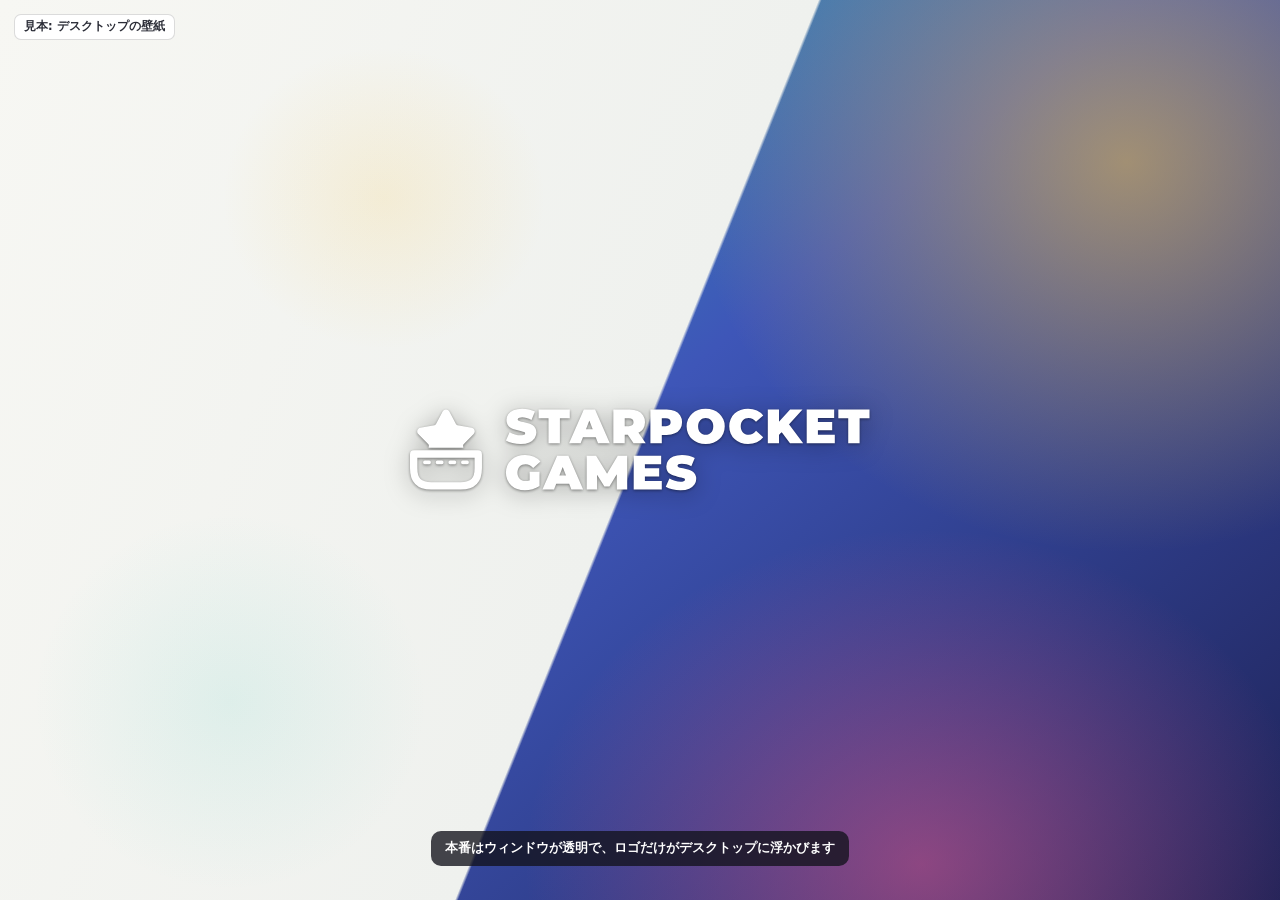
==== commit 981b22b4: "Client 1.1.3: 同意の画面の文字が明るいテーマで読めなかったのを直す（--set-fg・--set-on-btn-fg・--set-danger を決める、var() の名前の点検と読みや" ====
--- a/ui/index.html
+++ b/ui/index.html
@@ -69,6 +69,8 @@
   --set-warm:#8A4B14; --set-warm-solid:#F2A07A; --set-warm-ink:#1E2257; --set-warm-edge:#8A4B14;
   --set-on-btn:#0F7B70; --set-on-btn-ink:#FFFFFF; --set-badge:#F7C548; --set-badge-ink:#1E2257;
   --set-knob:#FFFFFF; --set-shadow:0 20px 60px rgba(30,34,87,.22); --set-scrim:rgba(20,24,64,.42);
+  /* the first-run consent screen uses these three names */
+  --set-fg:var(--set-text); --set-on-btn-fg:var(--set-on-btn-ink); --set-danger:var(--danger-text);
 }
 @media (prefers-color-scheme: dark){
   :root:not([data-theme="light"]){
@@ -104,6 +106,7 @@
     --set-warm:#FFB38A; --set-warm-solid:#F2A07A; --set-warm-ink:#1E2257; --set-warm-edge:#F2A07A;
     --set-on-btn:#2EC4B6; --set-on-btn-ink:#1E2257; --set-badge:#F7C548; --set-badge-ink:#1E2257;
     --set-knob:#FFFFFF; --set-shadow:0 20px 60px rgba(4,6,26,.55); --set-scrim:rgba(4,6,26,.62);
+    --set-fg:var(--set-text); --set-on-btn-fg:var(--set-on-btn-ink); --set-danger:var(--danger-text);
   }
 }
 :root[data-theme="dark"]{
@@ -139,6 +142,7 @@
   --set-warm:#FFB38A; --set-warm-solid:#F2A07A; --set-warm-ink:#1E2257; --set-warm-edge:#F2A07A;
   --set-on-btn:#2EC4B6; --set-on-btn-ink:#1E2257; --set-badge:#F7C548; --set-badge-ink:#1E2257;
   --set-knob:#FFFFFF; --set-shadow:0 20px 60px rgba(4,6,26,.55); --set-scrim:rgba(4,6,26,.62);
+  --set-fg:var(--set-text); --set-on-btn-fg:var(--set-on-btn-ink); --set-danger:var(--danger-text);
 }
 :root:lang(zh-CN){ --font-ui:"Microsoft YaHei UI","PingFang SC","Noto Sans SC","M PLUS 1",system-ui,sans-serif; }
 
@@ -1101,7 +1105,7 @@
 .fr-langs{margin-left:auto;display:flex;gap:6px}
 .fr-langs button{background:transparent;border:1px solid var(--set-line,#2C2E42);color:inherit;border-radius:8px;
   padding:5px 11px;font:inherit;font-size:12px;cursor:pointer}
-.fr-langs button[aria-pressed="true"]{background:var(--set-on-btn,#2EC4B6);border-color:transparent;color:#0F1020;font-weight:800}
+.fr-langs button[aria-pressed="true"]{background:var(--set-on-btn,#2EC4B6);border-color:transparent;color:var(--set-on-btn-fg);font-weight:800}
 .fr-langs button:focus-visible{outline:2px solid var(--set-on-btn,#2EC4B6);outline-offset:2px}
 
 .fr-body{overflow:auto;padding:22px;display:grid;gap:18px;align-content:start;
@@ -1140,19 +1144,19 @@
   background:rgba(46,196,182,.08);border:1px solid rgba(46,196,182,.35)}
 .fr-agree label{display:flex;gap:10px;align-items:flex-start;font-weight:800;font-size:14px;cursor:pointer}
 .fr-minor{margin:0;font-size:12.5px;opacity:.85;padding-left:28px}
-.fr-need{margin:0;padding-left:28px;font-size:12.5px;font-weight:700;color:#FF8A8A;display:none}
+.fr-need{margin:0;padding-left:28px;font-size:12.5px;font-weight:700;color:var(--set-danger);display:none}
 .fr-agree[data-need] .fr-need{display:block}
 
 #firstrun input[type="checkbox"]{width:18px;height:18px;flex:0 0 auto;margin:1px 0 0;accent-color:var(--set-on-btn,#2EC4B6);cursor:pointer}
 
 .fr-bottom{display:flex;align-items:center;gap:12px;padding:14px 22px;border-top:1px solid var(--set-line,#2C2E42)}
-.fr-uninst{background:transparent;border:0;color:inherit;opacity:.6;font:inherit;font-size:12px;cursor:pointer;
+.fr-uninst{background:transparent;border:0;color:inherit;opacity:.7;font:inherit;font-size:12px;cursor:pointer;
   text-decoration:underline;padding:4px 6px}
 .fr-uninst:hover{opacity:.9}
 .fr-btns{margin-left:auto;display:flex;gap:10px}
 .fr-btns button{font:inherit;font-size:14px;font-weight:800;border-radius:10px;padding:10px 22px;cursor:pointer}
 .fr-no{background:transparent;border:1px solid var(--set-line,#2C2E42);color:inherit}
-.fr-yes{background:var(--set-on-btn,#2EC4B6);border:1px solid transparent;color:#0F1020}
+.fr-yes{background:var(--set-on-btn,#2EC4B6);border:1px solid transparent;color:var(--set-on-btn-fg)}
 .fr-yes[aria-disabled="true"]{opacity:.45;cursor:default}
 .fr-btns button:focus-visible,.fr-uninst:focus-visible{outline:2px solid var(--set-on-btn,#2EC4B6);outline-offset:2px}
 
@@ -1166,7 +1170,7 @@
 .fr-ask p{margin:0;font-size:13px;line-height:1.75;opacity:.9}
 .fr-ask .fr-askbtns{display:flex;gap:10px;justify-content:flex-end;flex-wrap:wrap}
 .fr-ask button{font:inherit;font-size:13.5px;font-weight:800;border-radius:10px;padding:9px 18px;cursor:pointer}
-.fr-back{background:var(--set-on-btn,#2EC4B6);border:1px solid transparent;color:#0F1020}
+.fr-back{background:var(--set-on-btn,#2EC4B6);border:1px solid transparent;color:var(--set-on-btn-fg)}
 .fr-quit,.fr-ask .fr-uninst2{background:transparent;border:1px solid var(--set-line,#2C2E42);color:inherit}
 .fr-ask button:focus-visible{outline:2px solid var(--set-on-btn,#2EC4B6);outline-offset:2px}
 
@@ -1178,7 +1182,7 @@
 }
 
 /* 文書が読めなかった時の警告。出ている間は同意のチェックも押せません */
-.fr-docwarn{margin:8px 0 0;color:#B3261E;font-weight:600;line-height:1.55}
+.fr-docwarn{margin:8px 0 0;color:var(--set-danger);font-weight:600;line-height:1.55}
 .fr-docwarn:focus{outline:2px solid currentColor;outline-offset:2px}
 .fr-agree input:disabled + span{opacity:.55}
 .fr-open:disabled{opacity:.5;cursor:default}
